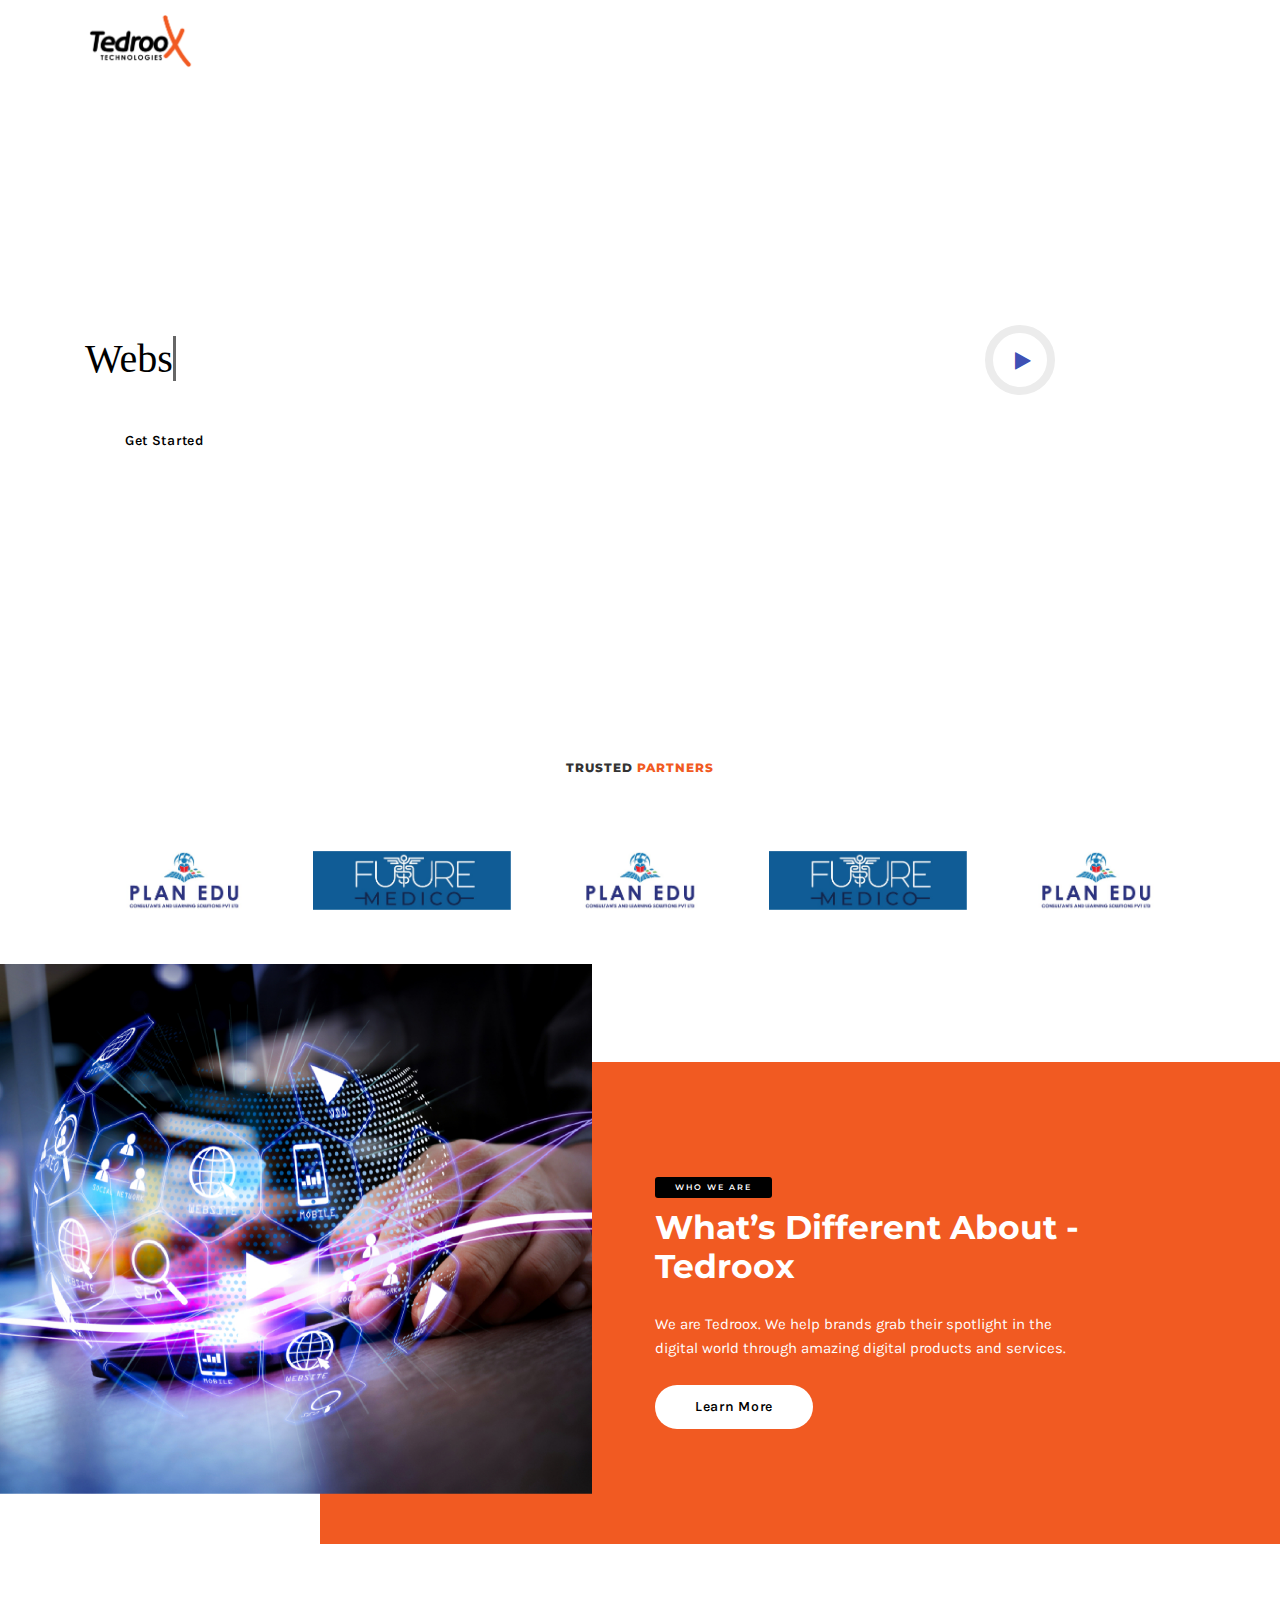
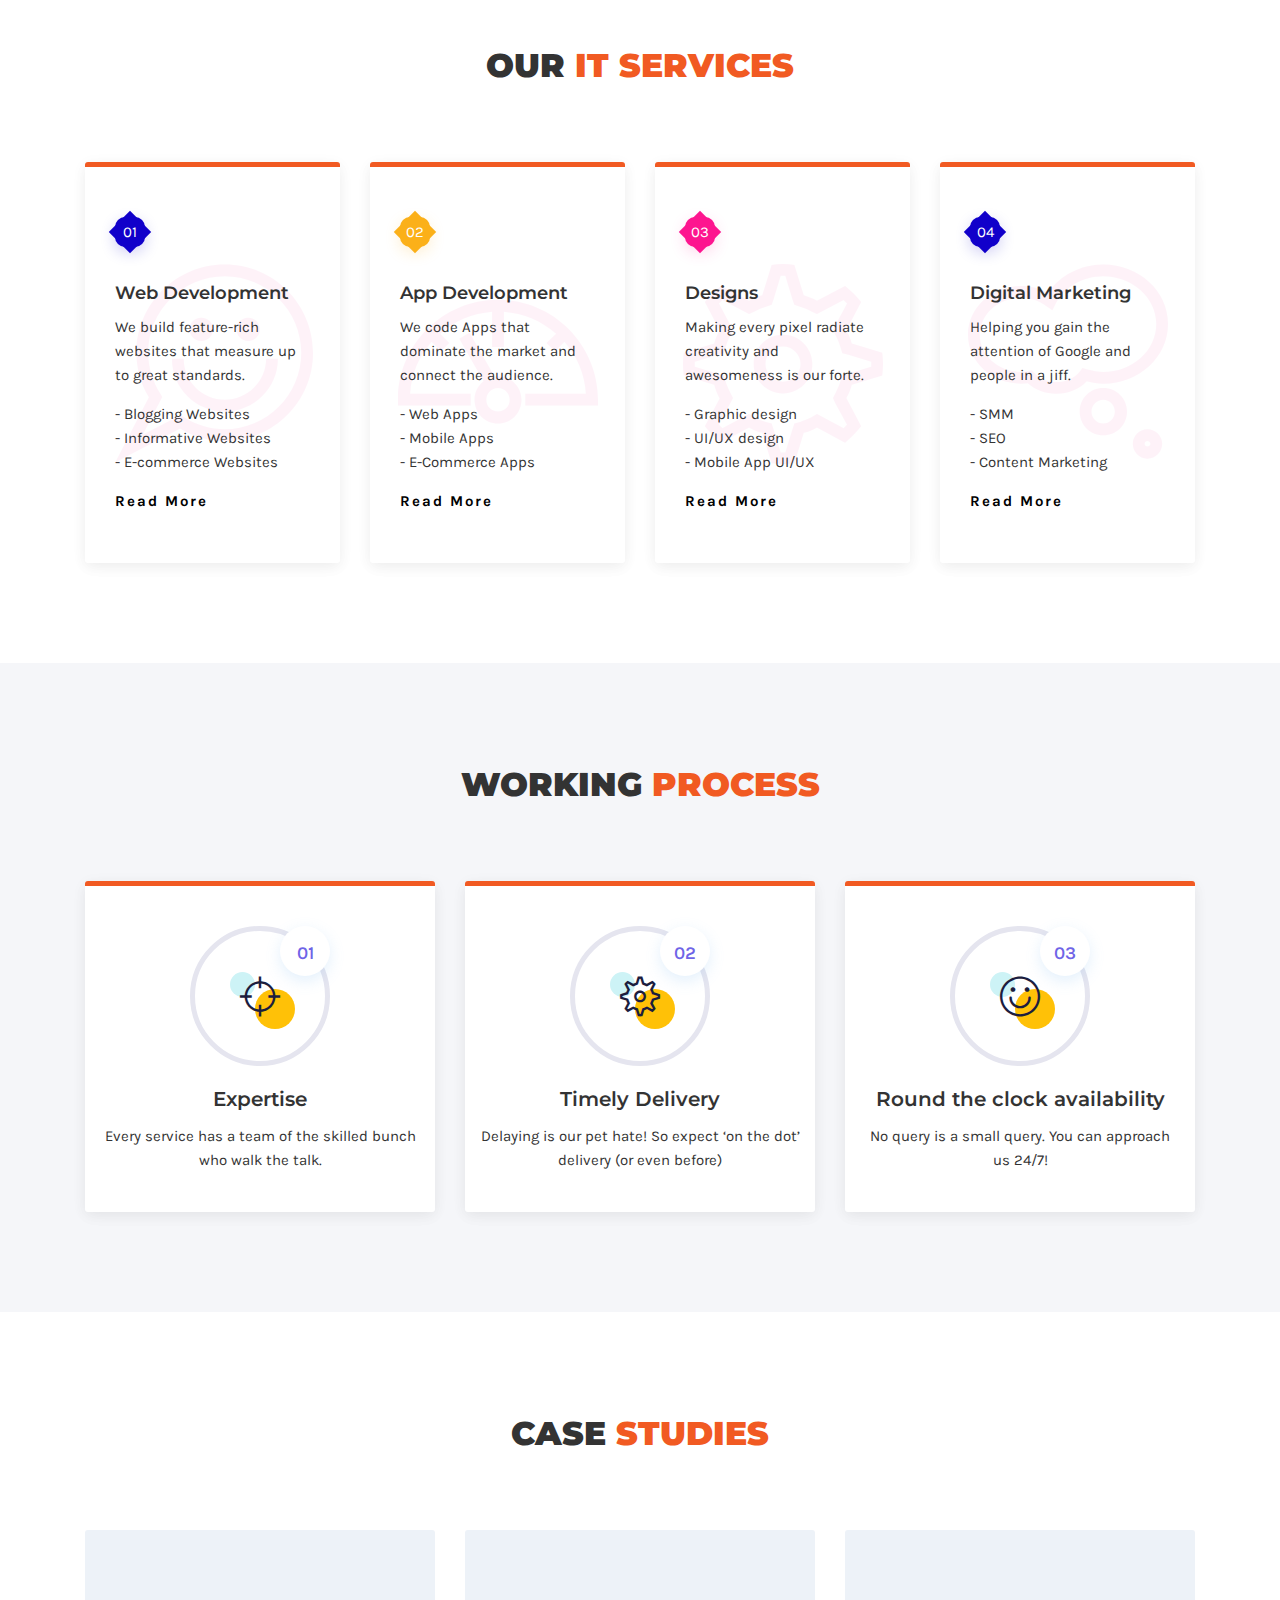
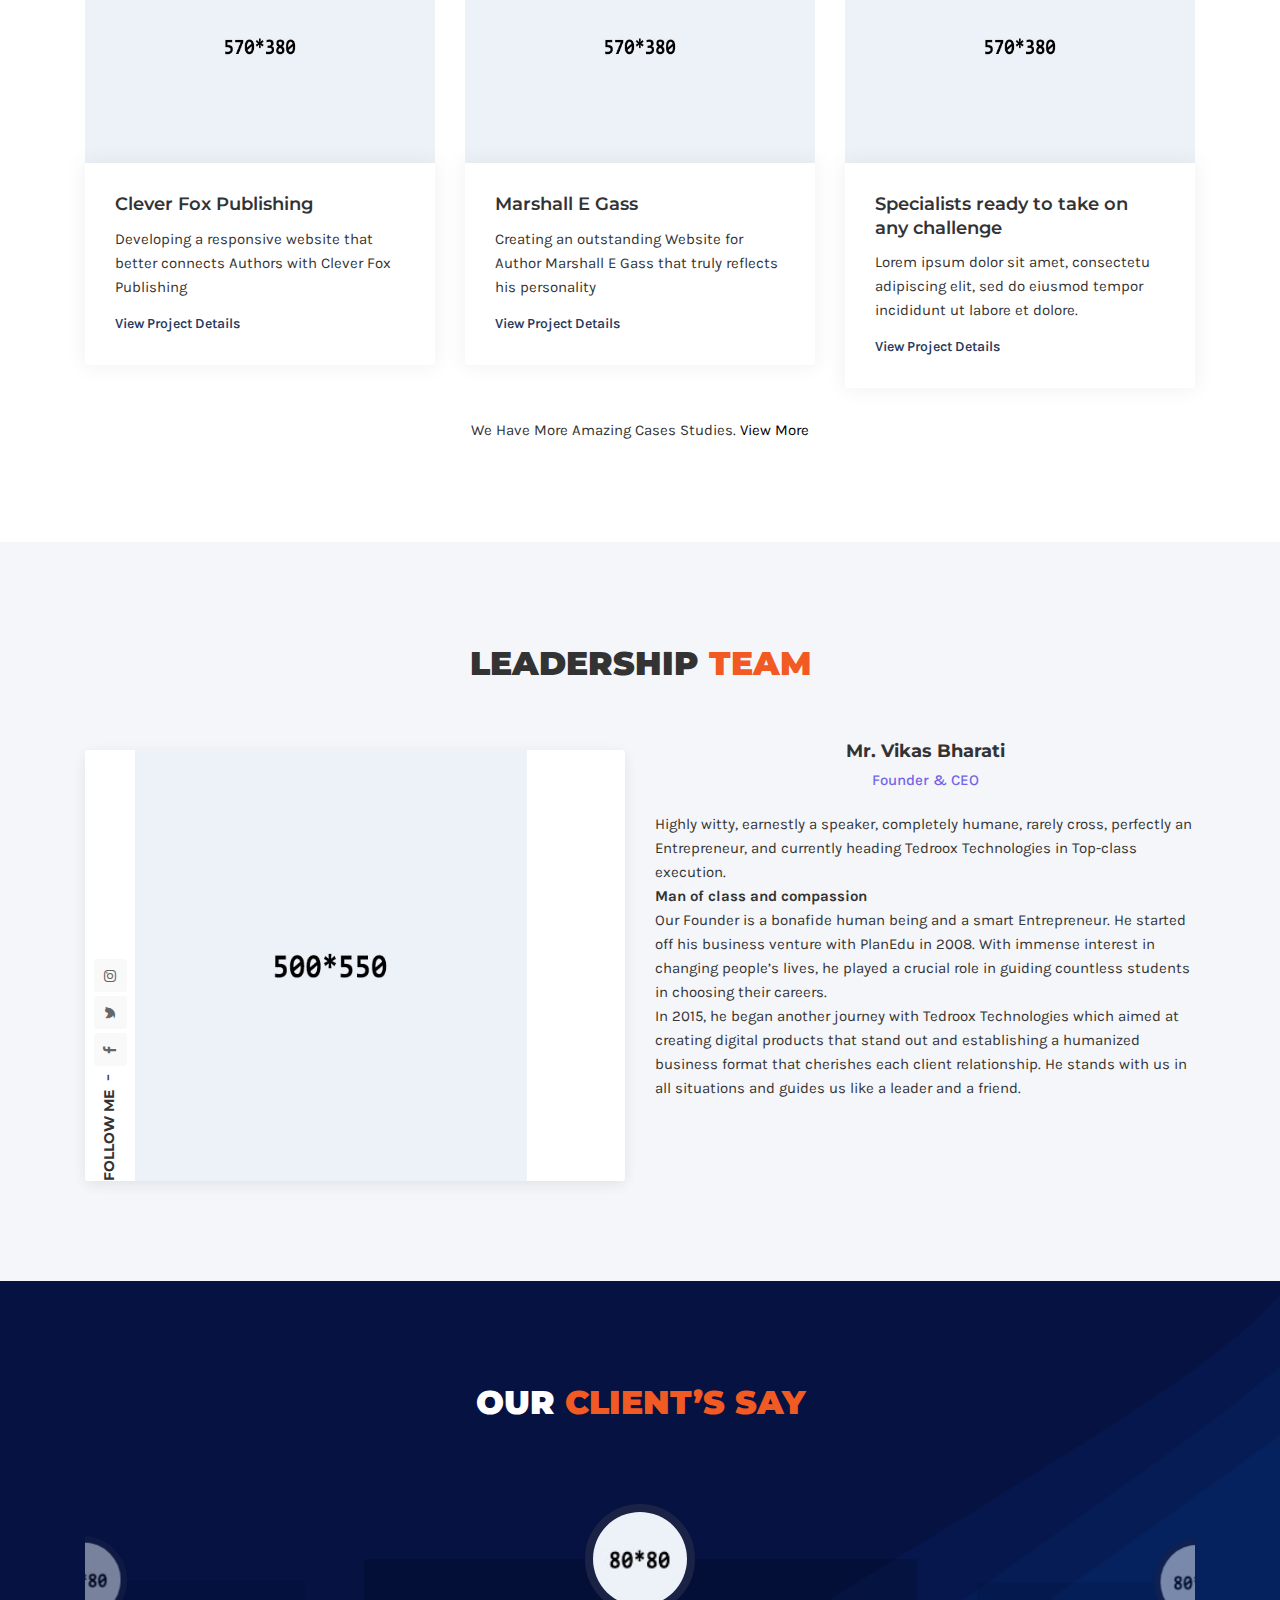
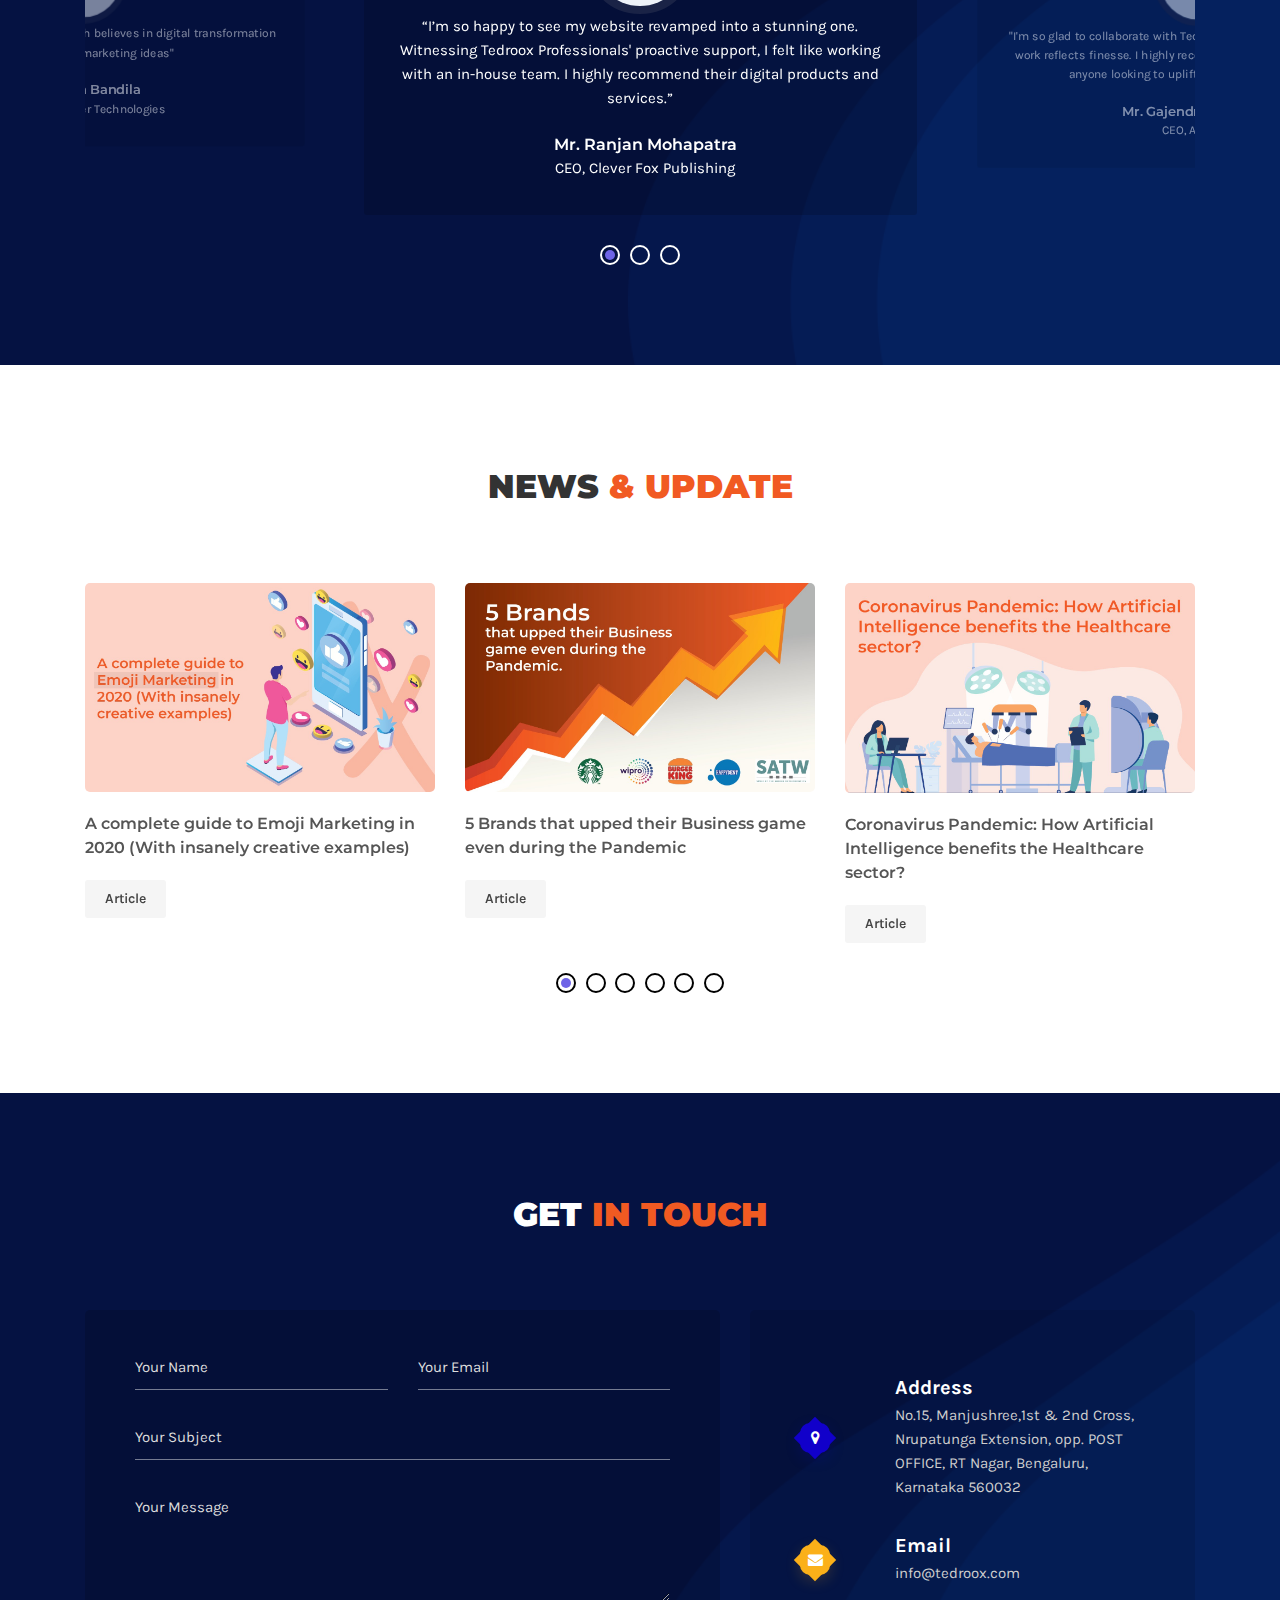
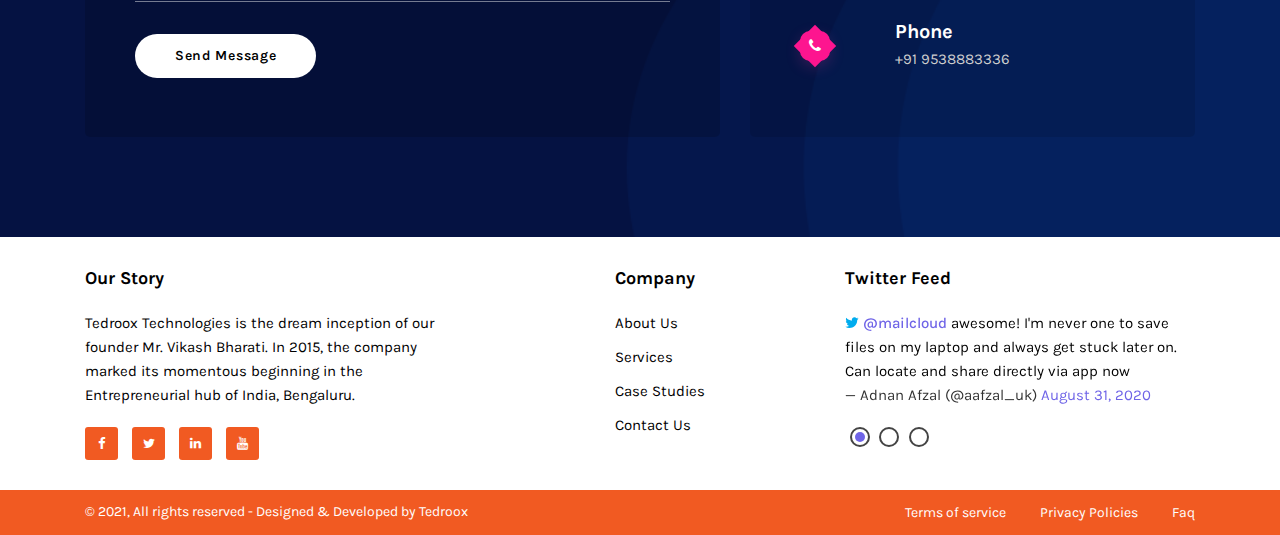
==== index.html @ b77e3550 "intial files added" ====
<!DOCTYPE html>
<html lang="zxx">

<head>
	<meta charset="utf-8" />
	<title>Tedroox Technologies - Infinite Innovation</title>
	<meta content="width=device-width, initial-scale=1.0" name="viewport" />
	<meta name="keywords" content="IT Solutions, Html5, Agency, Agency Services, Digital Marketing, IT Consultancy, Software Development" />
	<meta name="description" content="Truth - IT Solutions & Agency HTML Template, Truth is a powerful Easy to Use, Highly Customzable IT Solutions and Agency Services Company HTML Template built with latest Bootstrap." />
	<!-- Google Fonts -->
	<link href="https://fonts.googleapis.com/css2?family=Montserrat:wght@400;500;600;700;800;900&display=swap" rel="stylesheet" />
	<link href="https://fonts.googleapis.com/css?family=Karla:400,700&display=swap" rel="stylesheet" />
	<!-- Favicon -->
	<link rel="icon" type="image/png" href="assets/img/Tedroox_logo.png" />
	<!-- Site All Style Sheet Css -->
	<link href="assets/css/bootstrap.min.css" rel="stylesheet" />
	<link href="assets/css/font-awesome.min.css" rel="stylesheet" />
	<link href="assets/css/themify-icons.css" rel="stylesheet" />
	<link href="assets/css/magnific-popup.css" rel="stylesheet" />
	<link href="assets/css/animate.css" rel="stylesheet" />
	<link href="assets/css/owl.carousel.min.css" rel="stylesheet" />
	<link href="assets/css/owl.theme.default.min.css" rel="stylesheet" />
	<!-- Site Main Style Sheet Css -->
	<link href="assets/css/style.css" rel="stylesheet" />
	<link href="assets/css/responsive.css" rel="stylesheet" />
</head>

<body>

	<!-- Start Preloader Area -->
	<div class="preloader">
		<div class="preloader-inner"> <span></span>
			<span></span>
		</div>
	</div>
	<!-- End Preloader Area -->
	
	<!-- Navbar Start -->
	<nav class="navbar navbar-b navbar-trans navbar-expand-md fixed-top" id="mainNav">
		<div class="container">
			<img class="navbar-brand js-scroll" href="index.html" src="assets/img/Tedroox_logo.png" width="10%">
			<button class="navbar-toggler collapsed" type="button" data-toggle="collapse" data-target="#navbarDefault" aria-controls="navbarDefault" aria-expanded="false" aria-label="Toggle navigation"> <span></span> <span1></span> <span></span> </button>
			<div class="navbar-collapse collapse justify-content-end" id="navbarDefault">
				<ul class="navbar-nav">
					<li class="nav-item"><a class="nav-link js-scroll active" href="#home">Home</a></li>
					<li class="nav-item"><a class="nav-link js-scroll" href="#about">About</a></li>
					<li class="nav-item"><a class="nav-link js-scroll" href="#services">Services</a></li>
					<li class="nav-item"><a class="nav-link js-scroll" href="#blog">Blog</a></li>
					<li class="nav-item"><a class="nav-link js-scroll" href="#contact">Contact</a></li>
				</ul>
			</div>
		</div>
	</nav>
	<!-- Navbar End -->
	
	<!-- Home Section Start -->
	<header id="home" class="home-area hero-equal-height section-padding overflow-hidden d-flex align-items-center">
		<div class="container">
			<div class="row align-items-center">
				<div class="col-lg-8 col-md-12">
					<div class="text-left home-content z-index position-relative">
						<h1>We grant your digital wishes</h1>
						<p>
  							<span style="font-size: 40px; font-family: pt sans; color: #000;" 
     						class="txt-rotate"
     						data-period="2000"
     						data-rotate='[ "Website", "Mobile App", "Design", "Digital Marketing"]'></span>
						</p>
						<a href="#" class="button" data-text="More About us"><span>Get Started</span></a>
					</div>
				</div>
				<div class="col-lg-4 col-md-12">
					<div class="text-center home-video-box home-content z-index position-relative">
						<div class="waves-box">
							<a href="https://www.youtube.com/watch?v=SSqgaFE9igo" class="iq-video popup-video mfp-iframe"> <i class="fa fa-play"></i></a>
							<div class="iq-waves">
								<div class="waves wave-1"></div>
								<div class="waves wave-2"></div>
								<div class="waves wave-3"></div>
							</div>
						</div>
					</div>
				</div>
			</div>
		</div>
	</header>
	<!-- Home Section End -->
	
	<!-- Partner Logo Section Start -->
	<section class="partner-area section-padding">
		<div class="container">
			<div class="section-title">
				<h2>TRUSTED <span class="color-text">PARTNERS</span></h2>
			</div>
			<div id="partner-slide" class="customers-partner-list owl-carousel owl-theme owl-loaded owl-drag">
				<div class="partner-item">
					<img src="assets/img/partner/planedu.jpeg" alt="image" />
				</div>
				<div class="partner-item">
					<img src="assets/img/partner/future.jpeg" alt="image" />
				</div>
			</div>
		</div>
	</section>
	<!-- Partner Logo Section End -->
	
	
	
	<!-- About Section Start -->
    <section id="about" class="about-area position-relative section-padding">
        <div class="right-bg"></div>
        <div class="container">
            <div class="row">
                <div class="col-lg-6 col-md-12">
                    <div class="about-img">
                        <img class="image-1" src="assets/img/about.png" alt="">
                    </div>
                </div>
                <div class="col-lg-6 col-md-12">
                    <div class="about-info">
                        <h6 class="small-title">Who We Are</h6>
                        <h2>What’s Different About - Tedroox</h2>
                        <p>We are Tedroox. We help brands grab their spotlight in the digital world through amazing digital products and services.</p>
                        <a href="about.html" class="button" data-text="More About us"><span>Learn More</span></a>
                    </div>
                </div>
            </div>
        </div>
    </section>
    <!-- About Section End -->
	
	
	<!-- Services Section Start -->
	<section id="services" class="services-area section-padding">
		<div class="container">
			<div class="row">
				<div class="col-md-12 section-title">
					<h2>OUR <span class="color-text">IT SERVICES</span></h2>
				</div>
			</div>
			<div class="row">
				<div class="col-lg-3 col-md-4">
					<div class="single-services-box">
						<div class="services-icon icon-bg-1">01</div>
						<div class="services-info">
							<h3>Web Development</h3>
							<p>We build feature-rich websites that measure up to great standards.</p>
							<ul>
                                <li>- Blogging Websites</li>
                                <li>- Informative Websites</li>
                                <li>- E-commerce Websites</li>
                            </ul>
							<a href="#" class="services-link-btn">Read More</a>
						</div>
						<div class="back-icon"><i class="ti-comments-smiley"></i></div>
					</div>
				</div>
				<div class="col-lg-3 col-md-4">
					<div class="single-services-box">
						<div class="services-icon icon-bg-2">02</div>
						<div class="services-info">
							<h3>App Development</h3>
							<p>We code Apps that dominate the market and connect the audience.</p>
							<ul>
                                <li>- Web Apps</li>
                                <li>- Mobile Apps</li>
                                <li>- E-Commerce Apps</li>
                            </ul>
							<a href="#" class="services-link-btn">Read More</a>
						</div>
						<div class="back-icon"><i class="ti-dashboard"></i></div>
					</div>
				</div>
				<div class="col-lg-3 col-md-4">
					<div class="single-services-box">
						<div class="services-icon icon-bg-3">03</div>
						<div class="services-info">
							<h3>Designs</h3>
							<p>Making every pixel radiate creativity and awesomeness is our forte.</p>
							<ul>
                                <li>- Graphic design</li>
                                <li>- UI/UX design</li>
                                <li>- Mobile App UI/UX</li>
                            </ul>
							<a href="#" class="services-link-btn">Read More</a>
						</div>
						<div class="back-icon"><i class="ti-settings"></i></div>
					</div>
				</div>
				<div class="col-lg-3 col-md-4">
					<div class="single-services-box">
						<div class="services-icon icon-bg-1">04</div>
						<div class="services-info">
							<h3>Digital Marketing</h3>
							<p>Helping you gain the attention of Google and people in a jiff.</p>
							<ul>
                                <li>- SMM</li>
                                <li>- SEO</li>
                                <li>- Content Marketing</li>
                            </ul>
							<a href="#" class="services-link-btn">Read More</a>
						</div>
						<div class="back-icon"><i class="ti-thought"></i></div>
					</div>
				</div>
			</div>
		</div>
	</section>
	<!-- Services Section End -->
	
	
	<!-- Works Process Section Start -->
	<section class="works-process-area section-padding">
		<div class="container">
			<div class="row">
				<div class="col-md-12 section-title">
					<h2>WORKING <span class="color-text">PROCESS</span></h2>
				</div>
				<div class="col-lg-4 col-md-6 col-sm-12 process-item">
					<div class="single-process-box">
						<div class="box-loader"> <span></span> <span></span> <span></span> </div>
						<div class="step-num-box">
							<div class="step-icon"><span><i class="ti-target"></i></span></div>
							<div class="step-num">01</div>
						</div>
						<div class="step-dec">
							<h3>Expertise</h3>
							<p>Every service has a team of the skilled bunch who walk the talk.</p>
						</div>
					</div>
				</div>
				<div class="col-lg-4 col-md-6 col-sm-12 process-item">
					<div class="single-process-box">
						<div class="box-loader"> <span></span> <span></span> <span></span> </div>
						<div class="step-num-box">
							<div class="step-icon"><span><i class="ti-settings"></i></span></div>
							<div class="step-num">02</div>
						</div>
						<div class="step-dec">
							<h3>Timely Delivery</h3>
							<p>Delaying is our pet hate! So expect ‘on the dot’ delivery (or even before)</p>
						</div>
					</div>
				</div>
				<div class="col-lg-4 col-md-6 col-sm-12 process-item">
					<div class="single-process-box">
						<div class="step-num-box">
							<div class="step-icon"><span><i class="ti-face-smile"></i></span></div>
							<div class="step-num">03</div>
						</div>
						<div class="step-dec">
							<h3>Round the clock availability</h3>
							<p>No query is a small query. You can approach us 24/7!</p>
						</div>
					</div>
				</div>
			</div>
		</div>
	</section>
	<!-- Works Process Section End -->
	
	
	<!--  Case Studies Section Start -->
	<section id="project" class="case-studies-area section-padding">
		<div class="container">
			<div class="section-title">
				<h2>CASE <span class="color-text">STUDIES</span></h2>
			</div>
			<div class="row case-list">
				<div class="col-lg-4 col-md-6 col-sm-12">
					<div class="single-case">
						<div class="case-img">
							<a href="#"> <img src="assets/img/case/case-1.jpg" alt="case" /> </a>
						</div>
						<div class="content">
							<a href="#">
								<h3>Clever Fox Publishing</h3> </a>
							<p>Developing a responsive website that better connects Authors with Clever Fox Publishing</p>
							<a href="#" class="line-bnt">View Project Details</a>
						</div>
					</div>
				</div>
				<div class="col-lg-4 col-md-6 col-sm-12">
					<div class="single-case">
						<div class="case-img">
							<a href="#"> <img src="assets/img/case/case-2.jpg" alt="case" /> </a>
						</div>
						<div class="content">
							<a href="#"><h3>Marshall E Gass</h3> </a>
							<p>Creating an outstanding Website for Author Marshall E Gass that truly reflects his personality</p>
							<a href="#" class="line-bnt">View Project Details</a>
						</div>
					</div>
				</div>
				<div class="col-lg-4 col-md-6 col-sm-12">
					<div class="single-case">
						<div class="case-img">
							<a href="#"> <img src="assets/img/case/case-3.jpg" alt="case" /> </a>
						</div>
						<div class="content">
							<a href="#"><h3>Specialists ready to take on any challenge</h3> </a>
							<p>Lorem ipsum dolor sit amet, consectetu adipiscing elit, sed do eiusmod tempor incididunt ut labore et dolore.</p>
							<a href="#" class="line-bnt">View Project Details</a>
						</div>
					</div>
				</div>
			</div>
			<div class="case-btn text-center">
				<p>We Have More Amazing Cases Studies. <a href="#">View More</a></p>
			</div>
		</div>
	</section>
	<!-- Case Studies Section End -->
	
	<!-- Team Section Start -->
	<section class="team-area works-process-area section-padding">
		<div class="container">
			<div class="row">
				<div class="col-md-12 section-title">
					<h2>LEADERSHIP <span class="color-text">TEAM</span></h2>
				</div>
				<div class="col-lg-6 col-md-6">
					<div class="single-team-box">
						<div class="team-image"> <img src="assets/img/team/team-3.jpg" width="80%" alt="team" />
							<div class="team-side-info">
                                <h4>Follow Me</h4>
								<div class="team-social-icon"> <a href="#"><i class="fa fa-facebook-f"></i></a> <a href="#"><i class="fa fa-twitter"></i></a> <a href="#"><i class="fa fa-instagram"></i></a> </div>
                            </div>
						</div>
					</div>
				</div>
				<div class="col-lg-6 col-md-6">
					<div class="team-info">
						<h3>Mr. Vikas Bharati</h3> <span>Founder & CEO</span>
					</div>
					<div>
						<p>Highly witty, earnestly a speaker, completely humane, rarely cross, perfectly an Entrepreneur, and currently heading Tedroox Technologies in Top-class execution. <br><strong>Man of class and compassion</strong> <br>Our Founder is a bonafide human being and a smart Entrepreneur. He started off his business venture with PlanEdu in 2008. With immense interest in changing people’s lives, he played a crucial role in guiding countless students in choosing their careers. <br>In 2015, he began another journey with Tedroox Technologies which aimed at creating digital products that stand out and establishing a humanized business format that cherishes each client relationship. He stands with us in all situations and guides us like a leader and a friend.</p>
					</div>
				</div>
			</div>
		</div>
	</section>
	<!-- Team Section End -->
	
	<!-- Testimonials Section Start -->
	<section id="review" class="testimonial-area section-padding">
		<div class="container">
			<div class="row">
				<div class="col-sm-12">
					<div class="section-title">
						<h2>OUR <span class="color-text">CLIENT’S SAY</span></h2>
					</div>
				</div>
			</div>
			<div class="row">
				<div class="col-lg-12 col-md-12">
					<div id="testimonial-slide" class="owl-carousel owl-theme owl-loaded owl-drag">
						<!-- testimonials item -->
						<div class="single-testimonial">
							<div class="testi-content-inner">
								<div class="avatar"> <img src="assets/img/testimonial-1.jpg" alt="testimonial" /> </div>
								<div class="testimonial-content">
									<p>“I’m so happy to see my website revamped into a stunning one. Witnessing Tedroox Professionals' proactive support, I felt like working with an in-house team. I highly recommend their digital products and services.”</p>
								</div>
								<div class="testimonial-bio">
									<div class="bio-info">
										<h3 class="name">Mr. Ranjan Mohapatra</h3> <span>CEO, Clever Fox Publishing</span>
									</div>
								</div>
							</div>
						</div>
						<!-- testimonials item -->
						<div class="single-testimonial">
							<div class="testi-content-inner">
								<div class="avatar"> <img src="assets/img/testimonial-2.jpg" alt="testimonial" /> </div>
								<div class="testimonial-content">
									<p>"I'm so glad to collaborate with Tedroox for an infographic video. Their work reflects finesse. I highly recommend Tedroox Technologies for anyone looking to uplift their standard of work."</p>
								</div>
								<div class="testimonial-bio">
									<div class="bio-info">
										<h3 class="name">Mr. Gajendra Choudhary</h3> <span>CEO, Amrit Life</span>
									</div>
								</div>
							</div>
						</div>
						<!-- testimonials item -->
						<div class="single-testimonial">
							<div class="testi-content-inner">
								<div class="avatar"> <img src="assets/img/testimonial-3.jpg" alt="testimonial" /> </div>
								<div class="testimonial-content">
									<p>"Tedroox is a unique company which believes in digital transformation with innovative marketing ideas" </p>
								</div>
								<div class="testimonial-bio">
									<div class="bio-info">
										<h3 class="name">Santosh Bandila</h3> <span>CEO, Resquiller Technologies</span>
									</div>
								</div>
							</div>
						</div>
					</div>
				</div>
			</div>
		</div>
	</section>
	<!-- Testimonials Section End -->
	
	<!-- Blog Section Start -->
	<section id="blog" class="blog-area section-padding">
		<div class="container">
			<div class="row">
				<div class="col-md-12">
					<div class="section-title">
						<h2>NEWS <span class="color-text">& UPDATE</span></h2> 
					</div>
				</div>
				<div class="col-lg-12 col-md-12">
					<div id="blog-slide" class="owl-carousel owl-theme owl-loaded owl-drag">
						<div class="single-blog">
							<div class="post-img"> 
								<a href="#"><img src="assets/img/blog/1.jpeg" alt="" /></a>
							</div>
							<div class="blog-content">
								<h5><a href="#">A complete guide to Emoji Marketing in 2020 (With insanely creative examples)</a></h5>
								<span class="blog-type">Article</span> 
							</div>
						</div>
						<div class="single-blog">
							<div class="post-img"> 
								<a href="#"><img src="assets/img/blog/2.jpeg" alt="" /></a>
							</div>
							<div class="blog-content">
								<h5><a href="#">5 Brands that upped their Business game even during the Pandemic</a></h5>
								<span class="blog-type">Article</span> 
							</div>
						</div>
						<div class="single-blog">
							<div class="post-img"> 
								<a href="#"><img src="assets/img/blog/3.jpeg" alt="" /></a>
							</div>
							<div class="blog-content">
								<h5><a href="#">Coronavirus Pandemic: How Artificial Intelligence benefits the Healthcare sector?</a></h5>
								<span class="blog-type">Article</span> 
							</div>
						</div>
						<div class="single-blog">
							<div class="post-img"> 
								<a href="#"><img src="assets/img/blog/4.jpeg" alt="" /></a>
							</div>
							<div class="blog-content">
								<h5><a href="#">6 Success Strategies of Steve Jobs that suits every Business</a></h5>
								<span class="blog-type">Article</span> 
							</div>
						</div>
						<div class="single-blog">
							<div class="post-img"> 
								<a href="#"><img src="assets/img/blog/5.jpeg" alt="" /></a>
							</div>
							<div class="blog-content">
								<h5><a href="#">Why should your business need a Mobile App?</a></h5>
								<span class="blog-type">Article</span> 
							</div>
						</div>
						<div class="single-blog">
							<div class="post-img"> 
								<a href="#"><img src="assets/img/blog/6.jpeg" alt="" /></a>
							</div>
							<div class="blog-content">
								<h5><a href="#">Future of Digital Ads: AR/VR/XR to dominate the market</a></h5>
								<span class="blog-type">Article</span> 
							</div>
						</div>
					</div>
				</div>
			</div>
		</div>
	</section>
	<!-- Blog Section End -->
	

	
	<!-- Contact Section Start -->
	<section id="contact" class="contact-area section-padding">
		<div class="container">
			<div class="row">
				<div class="col-md-12 section-title">
					<h2>GET <span class="color-text">IN TOUCH</span></h2> </div>
			</div>
			<div class="row d-flex align-items-center">
				<div class="col-lg-7 col-md-12">
					<div class="contact-form-box">
						<form class="contact-form form" id="contact-form" action="mail.php" method="POST">
							<div class="controls">
								<div class="row">
									<div class="col-lg-6 col-md-12">
										<div class="form-group has-error has-danger">
											<input id="form_name" type="text" name="name" placeholder="Your Name" required="required" /> </div>
									</div>
									<div class="col-lg-6 col-md-12">
										<div class="form-group has-error has-danger">
											<input id="form_email" type="email" name="email" placeholder="Your Email" required="required" /> </div>
									</div>
									<div class="col-lg-12 col-md-12">
										<div class="form-group has-error has-danger">
											<input id="form_subject" type="text" name="subject" placeholder="Your Subject" required="required" /> </div>
									</div>
									<div class="col-md-12">
										<div class="form-group">
											<textarea id="form_message" name="message" placeholder="Your Message" rows="4" required="required"></textarea>
										</div>
									</div>
									<div class="col-md-12">
										<button type="submit" class="button">Send Message</button>
									</div>
								</div>
							</div>
						</form>
						<br />
						<p class="form-message"></p>
					</div>
				</div>
				<div class="col-lg-5 col-md-12">
					<div class="contact-info">
						<ul>
							<li class="hob">
								<div class="icon icon-bg-1"> <i class="fa fa-map-marker"></i> </div> <span>Address</span>No.15, Manjushree,1st & 2nd Cross, Nrupatunga Extension, opp. POST OFFICE, RT Nagar, Bengaluru, Karnataka 560032</li>
							<li>
								<div class="icon icon-bg-2"> <i class="fa fa-envelope"></i> </div> <span>Email</span> <a href="#">info@tedroox.com</a></li>
							<li>
								<div class="icon icon-bg-3"> <i class="fa fa-phone"></i> </div> <span>Phone</span> <a href="#">+91 9538883336</a></li>
						</ul>
					</div>
				</div>
			</div>
		</div>
	</section>
	<!-- Contact Section End -->
	
	<!-- Footer Section Start -->
	<footer class="footer">
		<div class="footer-top-area">
			<div class="container">
				<div class="row">
					<div class="col-lg-4 col-md-6 footer-content">
						<div class="footer-colm-1">
							<h3 class="footer-logo">Our Story</h3>
							<p>Tedroox Technologies is the dream inception of our founder Mr. Vikash Bharati. In 2015, the company marked its momentous beginning in the Entrepreneurial hub of India, Bengaluru. </p>
							<ul class="footer-social-icon">
								<li> <a href="#"><i class="fa fa-facebook facebook"></i></a> </li>
								<li> <a href="#"><i class="fa fa-twitter twitter"></i></a> </li>
								<li> <a href="#"><i class="fa fa-linkedin linkedin"></i></a> </li>
								<li> <a href="#"><i class="fa fa-youtube youtube"></i></a> </li>
							</ul>
						</div>
					</div>
					<div class="col-lg-4 col-md-6 footer-content">
						<div class="footer-colm-2 middle-nav-content">
							<h5 class="footer-colm-title">Company </h5>
							<ul class="footer-nav">
								<li> <a href="#">About Us</a> </li>
								<li> <a href="#">Services</a> </li>
								<li> <a href="#">Case Studies</a> </li>
								<li> <a href="#">Contact Us</a> </li>
							</ul>
						</div>
					</div>
					<div class="col-lg-4 col-md-6 footer-content">
						<div class="footer-colm-4 footer-twitter">
							<h5 class="footer-colm-title">Twitter Feed</h5>
							
                            <div id="tweet-feed-slide" class="owl-carousel owl-theme owl-loaded owl-drag">
								<div class="tweet-card">
									<blockquote class="twitter-tweet">
										<p><i class="fa fa-twitter twitter"></i> <a href="https://twitter.com/mailcloud" target="_blank">@mailcloud</a> awesome! I&#39;m never one to save files on my laptop and always get stuck later on. Can locate and share directly via app now</p>&mdash; Adnan Afzal (@aafzal_uk) <a href="https://twitter.com/aafzal_uk/status/638349731291373569" target="_blank">August 31, 2020</a></blockquote>
								</div>
								<div class="tweet-card">
									<blockquote class="twitter-tweet">
										<p><i class="fa fa-twitter twitter"></i> <a href="https://twitter.com/mailcloud" target="_blank">@mailcloud</a> awesome! I&#39;m never one to save files on my laptop and always get stuck later on. Can locate and share directly via app now</p>&mdash; Adnan Afzal (@aafzal_uk) <a href="https://twitter.com/aafzal_uk/status/638349731291373569" target="_blank">August 31, 2020</a></blockquote>
								</div>
								<div class="tweet-card">
									<blockquote class="twitter-tweet">
										<p><i class="fa fa-twitter twitter"></i> <a href="https://twitter.com/mailcloud" target="_blank">@mailcloud</a> awesome! I&#39;m never one to save files on my laptop and always get stuck later on. Can locate and share directly via app now</p>&mdash; Adnan Afzal (@aafzal_uk) <a href="https://twitter.com/aafzal_uk/status/638349731291373569" target="_blank">August 31, 2020</a></blockquote>
								</div>
                            </div>
						</div>
					</div>
				</div>
			</div>
		</div>
		<div class="footer-bottom-area">
			<div class="container">
				<div class="row">
					<div class="col-md-6">
						<div class="footer-bottom-nav-copyright-text">
							<p>© 2021, All rights reserved - Designed & Developed by Tedroox</p>
						</div>
					</div>
					<div class="col-md-6">
						<div class="footer-bottom-nav">
							<ul>
								<li> <a href="#">Terms of service</a> </li>
								<li> <a href="#">Privacy Policies</a> </li>
								<li> <a href="#">Faq</a> </li>
							</ul>
						</div>
					</div>
				</div>
			</div>
		</div>
	</footer>
	<!-- Footer Section End -->
	
	<!-- Back to Top -->
	<div class="back-to-top"><i class="fa fa-caret-up"></i><i class="fa fa-caret-up"></i></div>
	
	<!-- Site All Jquery Js -->
	<script src="assets/js/jquery-3.5.1.min.js"></script>
	<script src="assets/js/bootstrap.min.js"></script>
	<script src="assets/js/plugins.js"></script>
	<!--Site Main js-->
	<script src="assets/js/main.js"></script>
	
</body>

</html>
---- assets/css/themify-icons.css ----
@font-face {
	font-family: 'themify';
	src:url('../fonts/themify.eot?-fvbane');
	src:url('../fonts/themify.eot?#iefix-fvbane') format('embedded-opentype'),
		url('../fonts/themify.woff?-fvbane') format('woff'),
		url('../fonts/themify.ttf?-fvbane') format('truetype'),
		url('../fonts/themify.svg?-fvbane#themify') format('svg');
	font-weight: normal;
	font-style: normal;
}

[class^="ti-"], [class*=" ti-"] {
	font-family: 'themify';
	speak: none;
	font-style: normal;
	font-weight: normal;
	font-variant: normal;
	text-transform: none;
	line-height: 1;

	/* Better Font Rendering =========== */
	-webkit-font-smoothing: antialiased;
	-moz-osx-font-smoothing: grayscale;
}

.ti-wand:before {
	content: "\e600";
}
.ti-volume:before {
	content: "\e601";
}
.ti-user:before {
	content: "\e602";
}
.ti-unlock:before {
	content: "\e603";
}
.ti-unlink:before {
	content: "\e604";
}
.ti-trash:before {
	content: "\e605";
}
.ti-thought:before {
	content: "\e606";
}
.ti-target:before {
	content: "\e607";
}
.ti-tag:before {
	content: "\e608";
}
.ti-tablet:before {
	content: "\e609";
}
.ti-star:before {
	content: "\e60a";
}
.ti-spray:before {
	content: "\e60b";
}
.ti-signal:before {
	content: "\e60c";
}
.ti-shopping-cart:before {
	content: "\e60d";
}
.ti-shopping-cart-full:before {
	content: "\e60e";
}
.ti-settings:before {
	content: "\e60f";
}
.ti-search:before {
	content: "\e610";
}
.ti-zoom-in:before {
	content: "\e611";
}
.ti-zoom-out:before {
	content: "\e612";
}
.ti-cut:before {
	content: "\e613";
}
.ti-ruler:before {
	content: "\e614";
}
.ti-ruler-pencil:before {
	content: "\e615";
}
.ti-ruler-alt:before {
	content: "\e616";
}
.ti-bookmark:before {
	content: "\e617";
}
.ti-bookmark-alt:before {
	content: "\e618";
}
.ti-reload:before {
	content: "\e619";
}
.ti-plus:before {
	content: "\e61a";
}
.ti-pin:before {
	content: "\e61b";
}
.ti-pencil:before {
	content: "\e61c";
}
.ti-pencil-alt:before {
	content: "\e61d";
}
.ti-paint-roller:before {
	content: "\e61e";
}
.ti-paint-bucket:before {
	content: "\e61f";
}
.ti-na:before {
	content: "\e620";
}
.ti-mobile:before {
	content: "\e621";
}
.ti-minus:before {
	content: "\e622";
}
.ti-medall:before {
	content: "\e623";
}
.ti-medall-alt:before {
	content: "\e624";
}
.ti-marker:before {
	content: "\e625";
}
.ti-marker-alt:before {
	content: "\e626";
}
.ti-arrow-up:before {
	content: "\e627";
}
.ti-arrow-right:before {
	content: "\e628";
}
.ti-arrow-left:before {
	content: "\e629";
}
.ti-arrow-down:before {
	content: "\e62a";
}
.ti-lock:before {
	content: "\e62b";
}
.ti-location-arrow:before {
	content: "\e62c";
}
.ti-link:before {
	content: "\e62d";
}
.ti-layout:before {
	content: "\e62e";
}
.ti-layers:before {
	content: "\e62f";
}
.ti-layers-alt:before {
	content: "\e630";
}
.ti-key:before {
	content: "\e631";
}
.ti-import:before {
	content: "\e632";
}
.ti-image:before {
	content: "\e633";
}
.ti-heart:before {
	content: "\e634";
}
.ti-heart-broken:before {
	content: "\e635";
}
.ti-hand-stop:before {
	content: "\e636";
}
.ti-hand-open:before {
	content: "\e637";
}
.ti-hand-drag:before {
	content: "\e638";
}
.ti-folder:before {
	content: "\e639";
}
.ti-flag:before {
	content: "\e63a";
}
.ti-flag-alt:before {
	content: "\e63b";
}
.ti-flag-alt-2:before {
	content: "\e63c";
}
.ti-eye:before {
	content: "\e63d";
}
.ti-export:before {
	content: "\e63e";
}
.ti-exchange-vertical:before {
	content: "\e63f";
}
.ti-desktop:before {
	content: "\e640";
}
.ti-cup:before {
	content: "\e641";
}
.ti-crown:before {
	content: "\e642";
}
.ti-comments:before {
	content: "\e643";
}
.ti-comment:before {
	content: "\e644";
}
.ti-comment-alt:before {
	content: "\e645";
}
.ti-close:before {
	content: "\e646";
}
.ti-clip:before {
	content: "\e647";
}
.ti-angle-up:before {
	content: "\e648";
}
.ti-angle-right:before {
	content: "\e649";
}
.ti-angle-left:before {
	content: "\e64a";
}
.ti-angle-down:before {
	content: "\e64b";
}
.ti-check:before {
	content: "\e64c";
}
.ti-check-box:before {
	content: "\e64d";
}
.ti-camera:before {
	content: "\e64e";
}
.ti-announcement:before {
	content: "\e64f";
}
.ti-brush:before {
	content: "\e650";
}
.ti-briefcase:before {
	content: "\e651";
}
.ti-bolt:before {
	content: "\e652";
}
.ti-bolt-alt:before {
	content: "\e653";
}
.ti-blackboard:before {
	content: "\e654";
}
.ti-bag:before {
	content: "\e655";
}
.ti-move:before {
	content: "\e656";
}
.ti-arrows-vertical:before {
	content: "\e657";
}
.ti-arrows-horizontal:before {
	content: "\e658";
}
.ti-fullscreen:before {
	content: "\e659";
}
.ti-arrow-top-right:before {
	content: "\e65a";
}
.ti-arrow-top-left:before {
	content: "\e65b";
}
.ti-arrow-circle-up:before {
	content: "\e65c";
}
.ti-arrow-circle-right:before {
	content: "\e65d";
}
.ti-arrow-circle-left:before {
	content: "\e65e";
}
.ti-arrow-circle-down:before {
	content: "\e65f";
}
.ti-angle-double-up:before {
	content: "\e660";
}
.ti-angle-double-right:before {
	content: "\e661";
}
.ti-angle-double-left:before {
	content: "\e662";
}
.ti-angle-double-down:before {
	content: "\e663";
}
.ti-zip:before {
	content: "\e664";
}
.ti-world:before {
	content: "\e665";
}
.ti-wheelchair:before {
	content: "\e666";
}
.ti-view-list:before {
	content: "\e667";
}
.ti-view-list-alt:before {
	content: "\e668";
}
.ti-view-grid:before {
	content: "\e669";
}
.ti-uppercase:before {
	content: "\e66a";
}
.ti-upload:before {
	content: "\e66b";
}
.ti-underline:before {
	content: "\e66c";
}
.ti-truck:before {
	content: "\e66d";
}
.ti-timer:before {
	content: "\e66e";
}
.ti-ticket:before {
	content: "\e66f";
}
.ti-thumb-up:before {
	content: "\e670";
}
.ti-thumb-down:before {
	content: "\e671";
}
.ti-text:before {
	content: "\e672";
}
.ti-stats-up:before {
	content: "\e673";
}
.ti-stats-down:before {
	content: "\e674";
}
.ti-split-v:before {
	content: "\e675";
}
.ti-split-h:before {
	content: "\e676";
}
.ti-smallcap:before {
	content: "\e677";
}
.ti-shine:before {
	content: "\e678";
}
.ti-shift-right:before {
	content: "\e679";
}
.ti-shift-left:before {
	content: "\e67a";
}
.ti-shield:before {
	content: "\e67b";
}
.ti-notepad:before {
	content: "\e67c";
}
.ti-server:before {
	content: "\e67d";
}
.ti-quote-right:before {
	content: "\e67e";
}
.ti-quote-left:before {
	content: "\e67f";
}
.ti-pulse:before {
	content: "\e680";
}
.ti-printer:before {
	content: "\e681";
}
.ti-power-off:before {
	content: "\e682";
}
.ti-plug:before {
	content: "\e683";
}
.ti-pie-chart:before {
	content: "\e684";
}
.ti-paragraph:before {
	content: "\e685";
}
.ti-panel:before {
	content: "\e686";
}
.ti-package:before {
	content: "\e687";
}
.ti-music:before {
	content: "\e688";
}
.ti-music-alt:before {
	content: "\e689";
}
.ti-mouse:before {
	content: "\e68a";
}
.ti-mouse-alt:before {
	content: "\e68b";
}
.ti-money:before {
	content: "\e68c";
}
.ti-microphone:before {
	content: "\e68d";
}
.ti-menu:before {
	content: "\e68e";
}
.ti-menu-alt:before {
	content: "\e68f";
}
.ti-map:before {
	content: "\e690";
}
.ti-map-alt:before {
	content: "\e691";
}
.ti-loop:before {
	content: "\e692";
}
.ti-location-pin:before {
	content: "\e693";
}
.ti-list:before {
	content: "\e694";
}
.ti-light-bulb:before {
	content: "\e695";
}
.ti-Italic:before {
	content: "\e696";
}
.ti-info:before {
	content: "\e697";
}
.ti-infinite:before {
	content: "\e698";
}
.ti-id-badge:before {
	content: "\e699";
}
.ti-hummer:before {
	content: "\e69a";
}
.ti-home:before {
	content: "\e69b";
}
.ti-help:before {
	content: "\e69c";
}
.ti-headphone:before {
	content: "\e69d";
}
.ti-harddrives:before {
	content: "\e69e";
}
.ti-harddrive:before {
	content: "\e69f";
}
.ti-gift:before {
	content: "\e6a0";
}
.ti-game:before {
	content: "\e6a1";
}
.ti-filter:before {
	content: "\e6a2";
}
.ti-files:before {
	content: "\e6a3";
}
.ti-file:before {
	content: "\e6a4";
}
.ti-eraser:before {
	content: "\e6a5";
}
.ti-envelope:before {
	content: "\e6a6";
}
.ti-download:before {
	content: "\e6a7";
}
.ti-direction:before {
	content: "\e6a8";
}
.ti-direction-alt:before {
	content: "\e6a9";
}
.ti-dashboard:before {
	content: "\e6aa";
}
.ti-control-stop:before {
	content: "\e6ab";
}
.ti-control-shuffle:before {
	content: "\e6ac";
}
.ti-control-play:before {
	content: "\e6ad";
}
.ti-control-pause:before {
	content: "\e6ae";
}
.ti-control-forward:before {
	content: "\e6af";
}
.ti-control-backward:before {
	content: "\e6b0";
}
.ti-cloud:before {
	content: "\e6b1";
}
.ti-cloud-up:before {
	content: "\e6b2";
}
.ti-cloud-down:before {
	content: "\e6b3";
}
.ti-clipboard:before {
	content: "\e6b4";
}
.ti-car:before {
	content: "\e6b5";
}
.ti-calendar:before {
	content: "\e6b6";
}
.ti-book:before {
	content: "\e6b7";
}
.ti-bell:before {
	content: "\e6b8";
}
.ti-basketball:before {
	content: "\e6b9";
}
.ti-bar-chart:before {
	content: "\e6ba";
}
.ti-bar-chart-alt:before {
	content: "\e6bb";
}
.ti-back-right:before {
	content: "\e6bc";
}
.ti-back-left:before {
	content: "\e6bd";
}
.ti-arrows-corner:before {
	content: "\e6be";
}
.ti-archive:before {
	content: "\e6bf";
}
.ti-anchor:before {
	content: "\e6c0";
}
.ti-align-right:before {
	content: "\e6c1";
}
.ti-align-left:before {
	content: "\e6c2";
}
.ti-align-justify:before {
	content: "\e6c3";
}
.ti-align-center:before {
	content: "\e6c4";
}
.ti-alert:before {
	content: "\e6c5";
}
.ti-alarm-clock:before {
	content: "\e6c6";
}
.ti-agenda:before {
	content: "\e6c7";
}
.ti-write:before {
	content: "\e6c8";
}
.ti-window:before {
	content: "\e6c9";
}
.ti-widgetized:before {
	content: "\e6ca";
}
.ti-widget:before {
	content: "\e6cb";
}
.ti-widget-alt:before {
	content: "\e6cc";
}
.ti-wallet:before {
	content: "\e6cd";
}
.ti-video-clapper:before {
	content: "\e6ce";
}
.ti-video-camera:before {
	content: "\e6cf";
}
.ti-vector:before {
	content: "\e6d0";
}
.ti-themify-logo:before {
	content: "\e6d1";
}
.ti-themify-favicon:before {
	content: "\e6d2";
}
.ti-themify-favicon-alt:before {
	content: "\e6d3";
}
.ti-support:before {
	content: "\e6d4";
}
.ti-stamp:before {
	content: "\e6d5";
}
.ti-split-v-alt:before {
	content: "\e6d6";
}
.ti-slice:before {
	content: "\e6d7";
}
.ti-shortcode:before {
	content: "\e6d8";
}
.ti-shift-right-alt:before {
	content: "\e6d9";
}
.ti-shift-left-alt:before {
	content: "\e6da";
}
.ti-ruler-alt-2:before {
	content: "\e6db";
}
.ti-receipt:before {
	content: "\e6dc";
}
.ti-pin2:before {
	content: "\e6dd";
}
.ti-pin-alt:before {
	content: "\e6de";
}
.ti-pencil-alt2:before {
	content: "\e6df";
}
.ti-palette:before {
	content: "\e6e0";
}
.ti-more:before {
	content: "\e6e1";
}
.ti-more-alt:before {
	content: "\e6e2";
}
.ti-microphone-alt:before {
	content: "\e6e3";
}
.ti-magnet:before {
	content: "\e6e4";
}
.ti-line-double:before {
	content: "\e6e5";
}
.ti-line-dotted:before {
	content: "\e6e6";
}
.ti-line-dashed:before {
	content: "\e6e7";
}
.ti-layout-width-full:before {
	content: "\e6e8";
}
.ti-layout-width-default:before {
	content: "\e6e9";
}
.ti-layout-width-default-alt:before {
	content: "\e6ea";
}
.ti-layout-tab:before {
	content: "\e6eb";
}
.ti-layout-tab-window:before {
	content: "\e6ec";
}
.ti-layout-tab-v:before {
	content: "\e6ed";
}
.ti-layout-tab-min:before {
	content: "\e6ee";
}
.ti-layout-slider:before {
	content: "\e6ef";
}
.ti-layout-slider-alt:before {
	content: "\e6f0";
}
.ti-layout-sidebar-right:before {
	content: "\e6f1";
}
.ti-layout-sidebar-none:before {
	content: "\e6f2";
}
.ti-layout-sidebar-left:before {
	content: "\e6f3";
}
.ti-layout-placeholder:before {
	content: "\e6f4";
}
.ti-layout-menu:before {
	content: "\e6f5";
}
.ti-layout-menu-v:before {
	content: "\e6f6";
}
.ti-layout-menu-separated:before {
	content: "\e6f7";
}
.ti-layout-menu-full:before {
	content: "\e6f8";
}
.ti-layout-media-right-alt:before {
	content: "\e6f9";
}
.ti-layout-media-right:before {
	content: "\e6fa";
}
.ti-layout-media-overlay:before {
	content: "\e6fb";
}
.ti-layout-media-overlay-alt:before {
	content: "\e6fc";
}
.ti-layout-media-overlay-alt-2:before {
	content: "\e6fd";
}
.ti-layout-media-left-alt:before {
	content: "\e6fe";
}
.ti-layout-media-left:before {
	content: "\e6ff";
}
.ti-layout-media-center-alt:before {
	content: "\e700";
}
.ti-layout-media-center:before {
	content: "\e701";
}
.ti-layout-list-thumb:before {
	content: "\e702";
}
.ti-layout-list-thumb-alt:before {
	content: "\e703";
}
.ti-layout-list-post:before {
	content: "\e704";
}
.ti-layout-list-large-image:before {
	content: "\e705";
}
.ti-layout-line-solid:before {
	content: "\e706";
}
.ti-layout-grid4:before {
	content: "\e707";
}
.ti-layout-grid3:before {
	content: "\e708";
}
.ti-layout-grid2:before {
	content: "\e709";
}
.ti-layout-grid2-thumb:before {
	content: "\e70a";
}
.ti-layout-cta-right:before {
	content: "\e70b";
}
.ti-layout-cta-left:before {
	content: "\e70c";
}
.ti-layout-cta-center:before {
	content: "\e70d";
}
.ti-layout-cta-btn-right:before {
	content: "\e70e";
}
.ti-layout-cta-btn-left:before {
	content: "\e70f";
}
.ti-layout-column4:before {
	content: "\e710";
}
.ti-layout-column3:before {
	content: "\e711";
}
.ti-layout-column2:before {
	content: "\e712";
}
.ti-layout-accordion-separated:before {
	content: "\e713";
}
.ti-layout-accordion-merged:before {
	content: "\e714";
}
.ti-layout-accordion-list:before {
	content: "\e715";
}
.ti-ink-pen:before {
	content: "\e716";
}
.ti-info-alt:before {
	content: "\e717";
}
.ti-help-alt:before {
	content: "\e718";
}
.ti-headphone-alt:before {
	content: "\e719";
}
.ti-hand-point-up:before {
	content: "\e71a";
}
.ti-hand-point-right:before {
	content: "\e71b";
}
.ti-hand-point-left:before {
	content: "\e71c";
}
.ti-hand-point-down:before {
	content: "\e71d";
}
.ti-gallery:before {
	content: "\e71e";
}
.ti-face-smile:before {
	content: "\e71f";
}
.ti-face-sad:before {
	content: "\e720";
}
.ti-credit-card:before {
	content: "\e721";
}
.ti-control-skip-forward:before {
	content: "\e722";
}
.ti-control-skip-backward:before {
	content: "\e723";
}
.ti-control-record:before {
	content: "\e724";
}
.ti-control-eject:before {
	content: "\e725";
}
.ti-comments-smiley:before {
	content: "\e726";
}
.ti-brush-alt:before {
	content: "\e727";
}
.ti-youtube:before {
	content: "\e728";
}
.ti-vimeo:before {
	content: "\e729";
}
.ti-twitter:before {
	content: "\e72a";
}
.ti-time:before {
	content: "\e72b";
}
.ti-tumblr:before {
	content: "\e72c";
}
.ti-skype:before {
	content: "\e72d";
}
.ti-share:before {
	content: "\e72e";
}
.ti-share-alt:before {
	content: "\e72f";
}
.ti-rocket:before {
	content: "\e730";
}
.ti-pinterest:before {
	content: "\e731";
}
.ti-new-window:before {
	content: "\e732";
}
.ti-microsoft:before {
	content: "\e733";
}
.ti-list-ol:before {
	content: "\e734";
}
.ti-linkedin:before {
	content: "\e735";
}
.ti-layout-sidebar-2:before {
	content: "\e736";
}
.ti-layout-grid4-alt:before {
	content: "\e737";
}
.ti-layout-grid3-alt:before {
	content: "\e738";
}
.ti-layout-grid2-alt:before {
	content: "\e739";
}
.ti-layout-column4-alt:before {
	content: "\e73a";
}
.ti-layout-column3-alt:before {
	content: "\e73b";
}
.ti-layout-column2-alt:before {
	content: "\e73c";
}
.ti-instagram:before {
	content: "\e73d";
}
.ti-google:before {
	content: "\e73e";
}
.ti-github:before {
	content: "\e73f";
}
.ti-flickr:before {
	content: "\e740";
}
.ti-facebook:before {
	content: "\e741";
}
.ti-dropbox:before {
	content: "\e742";
}
.ti-dribbble:before {
	content: "\e743";
}
.ti-apple:before {
	content: "\e744";
}
.ti-android:before {
	content: "\e745";
}
.ti-save:before {
	content: "\e746";
}
.ti-save-alt:before {
	content: "\e747";
}
.ti-yahoo:before {
	content: "\e748";
}
.ti-wordpress:before {
	content: "\e749";
}
.ti-vimeo-alt:before {
	content: "\e74a";
}
.ti-twitter-alt:before {
	content: "\e74b";
}
.ti-tumblr-alt:before {
	content: "\e74c";
}
.ti-trello:before {
	content: "\e74d";
}
.ti-stack-overflow:before {
	content: "\e74e";
}
.ti-soundcloud:before {
	content: "\e74f";
}
.ti-sharethis:before {
	content: "\e750";
}
.ti-sharethis-alt:before {
	content: "\e751";
}
.ti-reddit:before {
	content: "\e752";
}
.ti-pinterest-alt:before {
	content: "\e753";
}
.ti-microsoft-alt:before {
	content: "\e754";
}
.ti-linux:before {
	content: "\e755";
}
.ti-jsfiddle:before {
	content: "\e756";
}
.ti-joomla:before {
	content: "\e757";
}
.ti-html5:before {
	content: "\e758";
}
.ti-flickr-alt:before {
	content: "\e759";
}
.ti-email:before {
	content: "\e75a";
}
.ti-drupal:before {
	content: "\e75b";
}
.ti-dropbox-alt:before {
	content: "\e75c";
}
.ti-css3:before {
	content: "\e75d";
}
.ti-rss:before {
	content: "\e75e";
}
.ti-rss-alt:before {
	content: "\e75f";
}
---- assets/css/style.css ----
/*******************************************************
    Template Name    : Truth - IT Solutions & Agency HTML Template
    Author           : aam-developer
    Version          : 1.0
    Created          : 2020
    File Description : Main css file of the template
*******************************************************/

/**************************************
    -- Css Table of Content
    01.Generale Style
    02.Preloader Style
    03.Navber Style
    04.Home Section Style
    05.Partner Logo Section Style
    06.About Section Style
    07.Services Section Style
    08.Work Process Section Style
    09.Case Studies Section Style
    10.Pricing Section Style
    11.Leadership Team Section Style
    12.Testimonial Section Style
    13.Blog Section Style
    14.Contact Section Style
    15.Footer Section Style
 *************************************/
 
/**************************************
 * 01. Generale Style
 *************************************/

body {
	background: #ffffff;
	color: #333;
	font-family: 'Karla', sans-serif;
	font-size: 15px;
	font-weight: normal;
	line-height: 24px;
	overflow-x: hidden;
	margin: 0 auto;
	padding: 0;
	-moz-box-sizing: border-box;
	-ms-box-sizing: border-box;
	-o-box-sizing: border-box;
	-webkit-box-sizing: border-box;
	box-sizing: border-box;
}

h1, h2, h3, h4, h5, h6 {
	margin: 0;
	font-family: 'Montserrat', sans-serif;
	font-weight: normal;
	color: #333;
	line-height: 1.3;
}

a {
	color: #000;
	text-decoration: none !important;
	-moz-transition: all 0.5s ease-in-out 0s;
	-ms-transition: all 0.5s ease-in-out 0s;
	-o-transition: all 0.5s ease-in-out 0s;
	-webkit-transition: all 0.5s ease-in-out 0s;
	transition: all 0.5s ease-in-out 0s;
}

img {
	max-width: 100%;
}

a:hover {
	color: #F15A22;
	-moz-transition: all 0.4s ease-in-out 0s;
	-ms-transition: all 0.4s ease-in-out 0s;
	-o-transition: all 0.4s ease-in-out 0s;
	-webkit-transition: all 0.4s ease-in-out 0s;
	transition: all 0.4s ease-in-out 0s;
}

a:hover, a:focus {
	color: #F15A22;
	text-decoration: none;
}

p {
	padding: 0;
	margin: 0;
	font-size: 15px;
	color: #333;
	line-height: 24px;
	font-family: 'Karla', sans-serif;
}

.z-index {
	z-index: 9;
}

.position-relative {
	position: relative!important;
}

.form-control:focus {
	box-shadow: none;
	outline: 0 none;
	border-bottom: 1px solid #6f64e7;
}

.btn:focus {
	outline: none !important;
	box-shadow: none;
}

button:focus {
	outline: 0 none;
	box-shadow: none;
}

.button:focus {
	outline: none;
	box-shadow: none;
}

.button {
    display: inline-block;
    padding: 10px 40px;
    text-align: center;
    vertical-align: middle;
    -webkit-user-select: none;
    -moz-user-select: none;
    -ms-user-select: none;
    user-select: none;
    font-size: 14px;
    text-transform: capitalize;
    letter-spacing: 0.7px;
    font-weight: 600;
    border: 0;
	border-radius: 30px;
    background: #fff;
    transition: all 500ms ease;
    cursor: pointer;
    color: #000;
    position: relative;
	z-index: 1;
    overflow: hidden;
    margin-top: 25px;
}
.button::before {
    content: "";
    position: absolute;
    top: 0;
    left: 100%;
    width: 100%;
    height: 50%;
    background-color: #6f64e7;
    z-index: -1;
    -webkit-transition: all 0.5s;
    transition: all 0.5s;
}
.button::after {
    content: "";
    position: absolute;
    bottom: 0;
    right: 100%;
    width: 100%;
    height: 50%;
    background-color: #6f64e7;
    z-index: -1;
    -webkit-transition: all 0.5s;
    transition: all 0.5s;
}
.button:hover::before{
	left: 0;
}
.button:hover::after {
	right: 0;
}
.button:hover {
	color: #fff;
	background: transparent;
}
::-webkit-input-placeholder { /* Edge */
  color: #fff;
}

:-ms-input-placeholder { /* Internet Explorer */
  color: #fff;
}

::placeholder {
  color: #ddd;
}
.color-text {
    color: #F15A22;
}
dl, ol, ul {
	padding: 0;
	margin: 0;
	list-style: none;
}

.bg-fixed {
	background-attachment: fixed;
}

.bg-img {
	background-size: cover;
	background-repeat: no-repeat;
}

.section-padding {
	padding: 100px 0;
}

.section-title {
	text-align: center;
	margin-bottom: 75px;
}

.section-title h2 {
	font-weight: 900;
	text-transform: capitalize;
	font-size: 33px;
	line-height: 1.3;
	color: #333;
}

.small-title {
	color: #fff;
    font-size: 8px;
    background: #000;
    display: inline-block;
    padding: 5px 20px;
    border-radius: 3px;
    font-weight: 600;
    letter-spacing: 2px;
    margin-bottom: 10px;
    text-transform: uppercase;
}

.display-table {
	width: 100%;
	height: 100%;
	display: table;
}

.table-cell {
	display: table-cell;
	vertical-align: middle;
}

.mr-top-50 {
	margin-top: 50px;
}

.back-to-top {
	position: fixed;
    cursor: pointer;
    top: 0;
    right: 15px;
    color: #ffffff;
    background: #F15A22;
    z-index: 4;
    width: 40px;
    text-align: center;
    height: 42px;
    line-height: 42px;
    opacity: 0;
    visibility: hidden;
    -webkit-transition: .9s;
    transition: .9s;
}
.back-to-top:before {
    content: '';
    position: absolute;
    top: 0;
    left: 0;
    width: 100%;
    height: 100%;
    z-index: -1;
    background: #4ac728;
    opacity: 0;
    visibility: hidden;
    -webkit-transition: 0.5s;
    transition: 0.5s;
}
.back-to-top:hover:before, .back-to-top:focus:before {
    opacity: 1;
    visibility: visible;
}
.back-to-top:hover, .back-to-top:focus {
    color: #ffffff;
}
.back-to-top.active {
    top: 97%;
    -webkit-transform: translateY(-98%);
    transform: translateY(-98%);
    opacity: 1;
    visibility: visible;
}
.back-to-top i:last-child {
    opacity: 0;
    visibility: hidden;
    top: 60%;
}
.back-to-top:hover i:first-child,
.back-to-top:focus i:first-child {
    opacity: 0;
    top: 0;
    visibility: hidden;
}
.back-to-top:hover i:last-child,
.back-to-top:focus i:last-child {
    opacity: 1;
    visibility: visible;
    top: 50%;
}
.back-to-top i {
	position: absolute;
    top: 50%;
    -webkit-transform: translateY(-50%);
    transform: translateY(-50%);
    left: 0;
    right: 0;
    margin: 0 auto;
    -webkit-transition: 0.5s;
    transition: 0.5s;
	font-size: 20px;
}
.left-bg {
    position: absolute;
    width: 60%;
    height: 100%;
    background: #051242;
    opacity: 1;
    left: 0;
    top: 0;
    display: block;
    z-index: -3;
}

.right-bg {
    position: absolute;
    width: 75%;
    height: 100%;
    background: #F15A22;
    opacity: 1;
    right: 0;
    top: 0;
    display: block;
    z-index: -3;
}

.v-middle {
	position: absolute;
	width: 100%;
	top: 50%;
	left: 0;
	-webkit-transform: translate(0%, -50%);
	transform: translate(0%, -50%);
}

.valign {
	display: -webkit-box;
	display: -ms-flexbox;
	display: flex;
	-webkit-box-align: center;
	-ms-flex-align: center;
	align-items: center;
}

/* owl theme */
.owl-theme .owl-nav.disabled + .owl-dots {
	margin-top: 30px;
	line-height: .7;
}
.owl-theme .owl-dots .owl-dot span {
    display: none;
}
.owl-theme .owl-dots .owl-dot {
  position: relative;
  display: inline-block;
  vertical-align: top;
  width: 20px;
  height: 20px;
  margin: 0 0.3rem;
  border-radius: 50%;
  border: 2px solid #444;
  cursor: pointer;
}
.owl-theme .owl-dots .owl-dot:before {
  content: "";
  position: absolute;
  left: 50%;
  top: 50%;
  width: 10px;
  height: 10px;
  background: #6f64e7;
  border-radius: 50%;
  transition: -webkit-transform 0.3s;
  transition: transform 0.3s;
  transition: transform 0.3s, -webkit-transform 0.3s;
  -webkit-transform: translate(-50%, -50%) scale(0);
          transform: translate(-50%, -50%) scale(0);
}
.owl-theme .owl-dots .owl-dot.active:before, .owl-theme .owl-dots .owl-dot:hover:before {
  -webkit-transform: translate(-50%, -50%) scale(1);
          transform: translate(-50%, -50%) scale(1);
}
/**************************************
 * 02.Preloader Style
 *************************************/
.preloader {
    position: fixed;
    top: 0;
    left: 0;
    right: 0;
    bottom: 0;
    background-color: #ffffff;
    z-index: 999999;
}

.preloader .preloader-inner {
    width: 100px;
    height: 100px;
    display: inline-block;
    padding: 0px;
    text-align: left;
    -webkit-box-sizing: border-box;
    box-sizing: border-box;
    position: absolute;
    top: 50%;
    left: 50%;
    -webkit-transform: translate(-50%, -50%);
    transform: translate(-50%, -50%);
}

.preloader .preloader-inner span {
    position: absolute;
    display: inline-block;
    width: 100px;
    height: 100px;
    border-radius: 100%;
    background-color: #F15A22 !important;
    -webkit-animation: preloader 1.3s linear infinite;
    animation: preloader 1.3s linear infinite;
}

.preloader .preloader-inner span:last-child {
    -webkit-animation-delay: -0.8s;
    animation-delay: -0.8s;
}

@keyframes preloader {
    0% {
        -webkit-transform: scale(0, 0);
        transform: scale(0, 0);
        opacity: 0.5;
    }
    100% {
        -webkit-transform: scale(1, 1);
        transform: scale(1, 1);
        opacity: 0;
    }
}

@-webkit-keyframes preloader {
    0% {
        -webkit-transform: scale(0, 0);
        opacity: 0.5;
    }
    100% {
        -webkit-transform: scale(1, 1);
        opacity: 0;
    }
}

/**************************************
 * 03.Navber Style
 *************************************/
.navbar-b {
	transition: all .5s ease-in-out;
	background-color: transparent;
}

.navbar-b.navbar-reduce {
	box-shadow: 0px 6px 9px 0px rgba(0, 0, 0, 0.06);
}

.navbar-b.navbar-trans .nav-item, .navbar-b.navbar-reduce .nav-item {
	position: relative;
	padding-right: 10px;
	padding-left: 0;
}

.navbar-b.navbar-trans .nav-link, .navbar-b.navbar-reduce .nav-link {
    color: #fff;
    text-transform: capitalize;
    font-weight: 700;
    font-size: 15px;
    letter-spacing: 0.5px;
    font-family: 'Karla', sans-serif;
}

.navbar-b.navbar-trans .nav-link:hover, .navbar-b.navbar-reduce .nav-link:hover {
	color: #1B1B1B;
}

.navbar-b.navbar-trans .nav-link:hover {
	color: #fff;
}

.navbar-b.navbar-trans .show > .nav-link, .navbar-b.navbar-trans .active > .nav-link, .navbar-b.navbar-trans .nav-link.show, .navbar-b.navbar-trans .nav-link.active {
	color: #fff;
}

.navbar-b.navbar-reduce {
	transition: all .5s ease-in-out;
	background-color: #fff;
}

.navbar-b.navbar-reduce .nav-link {
	color: #000000;
}

.navbar-b.navbar-reduce .nav-link:hover {
	color: #000;
}

.navbar-b.navbar-reduce .show > .nav-link, .navbar-b.navbar-reduce .active > .nav-link, .navbar-b.navbar-reduce .nav-link.show, .navbar-b.navbar-reduce .nav-link.active {
	color: #000;
}

.navbar-b.navbar-reduce .navbar-brand {
	color: #000;
}

.navbar-b.navbar-reduce .navbar-toggler span {
	background-color: #1B1B1B;
}

.navbar-b .navbar-brand {
	color: #fff;
	font-size: 1.6rem;
	font-weight: 700;
}

.navbar-b .navbar-nav .dropdown-item.show .dropdown-menu, .navbar-b .dropdown.show .dropdown-menu, .navbar-b .dropdown-btn.show .dropdown-menu {
	-webkit-transform: translate3d(0px, 0px, 0px);
	transform: translate3d(0px, 0px, 0px);
	visibility: visible !important;
}

.navbar-b .dropdown-menu {
	margin: 1.12rem 0 0;
	border-radius: 0;
}

.navbar-b .dropdown-menu .dropdown-item {
	padding: .7rem 1.7rem;
	transition: all 500ms ease;
}

.navbar-b .dropdown-menu .dropdown-item:hover {
	background-color: #6f64e7;
	color: #fff;
	transition: all 500ms ease;
}

.navbar-b .dropdown-menu .dropdown-item.active {
	background-color: #6f64e7;
}

.navbar-toggler {
	position: relative;
}

.navbar-toggler:focus, .navbar-toggler:active {
	outline: 0;
}

.navbar-toggler span {
	display: block;
	background-color: #fff;
	height: 3px;
	width: 25px;
	margin-top: 4px;
	margin-bottom: 4px;
	-webkit-transform: rotate(0deg);
	transform: rotate(0deg);
	left: 0;
	opacity: 1;
}

.navbar-toggler span:nth-child(1), .navbar-toggler span:nth-child(3) {
	transition: -webkit-transform .35s ease-in-out;
	transition: transform .35s ease-in-out;
	transition: transform .35s ease-in-out, -webkit-transform .35s ease-in-out;
}

.navbar-toggler:not(.collapsed) span:nth-child(1) {
	position: absolute;
	left: 12px;
	top: 10px;
	-webkit-transform: rotate(135deg);
	transform: rotate(135deg);
	opacity: 0.9;
}

.navbar-toggler:not(.collapsed) span:nth-child(2) {
	height: 12px;
	visibility: hidden;
	background-color: transparent;
}

.navbar-toggler:not(.collapsed) span:nth-child(3) {
	position: absolute;
	left: 12px;
	top: 10px;
	-webkit-transform: rotate(-135deg);
	transform: rotate(-135deg);
	opacity: 0.9;
}

/**************************************
 * 04.Home Section Style
 *************************************/
.home-area {
	height: 100vh;
	position: relative;
	color: #fff;
	text-align: center;
	background: url("file:///E:/Office%20stuff/tedroox/Truth/assets/img/home-bg.jpeg");
	background-repeat: no-repeat;
	background-size: cover;
	background-position: center center;
	z-index: 1;
	padding-bottom: 40px;
}

.home-area::after {
	position: absolute;
	top: 0;
	content: "";
	left: 0px;
	padding: 0;
	height: 100%;
	width: 100%;
	opacity: .7;
	z-index: -1;
    background: url("file:///E:/Office%20stuff/tedroox/Truth/assets/img/homebg.png");
    background-repeat: no-repeat;
    background-size: cover;
    background-position: center;
}

.hero-equal-height {
	position: relative;
	min-height: 660px;
	-js-display: flex;
	display: -webkit-box;
	display: -ms-flexbox;
	display: flex;
	-webkit-box-orient: vertical;
	-webkit-box-direction: normal;
	-ms-flex-direction: column;
	flex-direction: column;
	-webkit-box-pack: center;
	-ms-flex-pack: center;
	justify-content: center;
	height: 100%;
	width: 100%;
}

.home-area .home-content h1 {
	font-size: 40px;
    color: #ffffff;
    text-transform: capitalize;
    margin-bottom: 20px;
    font-weight: 800;
    line-height: 1.3;
    font-family: 'Montserrat', sans-serif;
}

.home-area .home-content p {
	margin-bottom: 5px;
	color: #fff;
	font-size: 18px;
	line-height: 1.5;
}
.home-content .waves-box {
    position: absolute;
    left: 50%;
    transform: translate(-50%,-50%);
    margin-top: 0px;
}
.home-content .iq-video {
    background: #ffffff;
    display: inline-block;
    width: 70px;
    height: 70px;
    text-align: center;
    font-size: 20px;
    color: #3F51B5;
    border-radius: 100%;
    line-height: 58px;
    z-index: 9;
    position: relative;
    border: 8px solid #ececec;
}
.home-content .iq-video:hover {
    background: #3F51B5;
    color: #fff;
}
.home-content .iq-video i {
	margin-left: 5px;
}
.home-content .iq-waves {
	position: absolute;
	left: -30px;
	top: -30px;
	z-index: 2;
}
.home-content .iq-waves .waves {
	position: absolute;
	width: 130px;
	height: 130px;
    background: rgba(255, 255, 255, 0.65);
	opacity: 0;
	-ms-filter: "progid:DXImageTransform.Microsoft.Alpha(Opacity=0)";
	border-radius: 50%;
	background-clip: padding-box;
	-webkit-animation: waves 3s ease-in-out infinite;
	animation: waves 3s ease-in-out infinite;
}
.home-content .iq-waves .wave-1 {
	-webkit-animation-delay: 0s;
	animation-delay: 0s;
}
.home-content .iq-waves .wave-2 {
	-webkit-animation-delay: 1s;
	animation-delay: 1s;
}
.home-content .iq-waves .wave-3 {
	-webkit-animation-delay: 2s;
	animation-delay: 2s;
}
@-webkit-keyframes waves {
	0% {
		-webkit-transform: scale(0.2, 0.2);
		transform: scale(0.2, 0.2);
		opacity: 0;
		-ms-filter: "progid:DXImageTransform.Microsoft.Alpha(Opacity=0)";
	}
	50% {
		opacity: 0.9;
		-ms-filter: "progid:DXImageTransform.Microsoft.Alpha(Opacity=90)";
	}
	100% {
		-webkit-transform: scale(0.9, 0.9);
		transform: scale(0.9, 0.9);
		opacity: 0;
		-ms-filter: "progid:DXImageTransform.Microsoft.Alpha(Opacity=0)";
	}
}
@keyframes waves {
	0% {
		-webkit-transform: scale(0.2, 0.2);
		transform: scale(0.2, 0.2);
		opacity: 0;
		-ms-filter: "progid:DXImageTransform.Microsoft.Alpha(Opacity=0)";
	}
	50% {
		opacity: 0.9;
		-ms-filter: "progid:DXImageTransform.Microsoft.Alpha(Opacity=90)";
	}
	100% {
		-webkit-transform: scale(0.9, 0.9);
		transform: scale(0.9, 0.9);
		opacity: 0;
		-ms-filter: "progid:DXImageTransform.Microsoft.Alpha(Opacity=0)";
	}
}

/**************************************
 * 05.Partner Logo Section Style
 *************************************/
.partner-area {
    background: #fff;
}
.partner-area .section-title h2 {
    font-weight: 800;
    text-transform: capitalize;
    font-size: 12px;
    line-height: 1.3;
    color: #333;
    letter-spacing: 1px;
}

.partner-item a {
    display: block;
    padding: 0px;
    background: #ffffff;
    text-align: center;
}
.partner-item a img {
    -webkit-transition: 0.5s;
    transition: 0.5s;
}
.partner-item a:hover img {
    -webkit-transform: scale(0.8);
    transform: scale(0.8);
}

/**************************************
 * 06. About Section Style
 *************************************/
.about-area {
    margin-top: 52px;
}
.about-img {
   position: absolute;
   bottom: -50px;
   left: -20%;
}

.image-1 {width: 93%;}

.about-info {
	display: flex;
	align-items: baseline;
	justify-content: center;
	flex-direction: column;
	height: 100%;
	padding-right: 100px;
	margin-bottom: 30px;
}
.about-info h2 {
    font-weight: 700;
    font-size: 33px;
    line-height: 1.2;
    color: #ffffff;
    margin-bottom: 10px;
}
.about-info p {
    margin-top: 15px;
    color: #fff;
}
.about-info .btn {
    margin-top: 25px;
}

.icon-bg-1 {
	color: #fff;
    background-color: #1100ca !important;
    box-shadow: 0px 5px 15px rgba(17, 0, 202, 0.2);
}

.icon-bg-2 {
	color: #fff;
	background-color: #fbb019 !important;
	box-shadow: 0px 5px 15px rgba(251, 176, 25, 0.2);
}

.icon-bg-3 {
	color: #fff;
	background-color: #fd158f !important;
	box-shadow: 0px 5px 15px rgba(255, 53, 159, 0.2);
}

.icon-bg-4 {
	color: #fff;
    background-color: #00d409 !important;
    box-shadow: 0px 5px 15px rgba(0, 212, 9, 0.2);
}

.icon-bg-5 {
	color: #fff;
	background-color: #b100d0 !important;
    box-shadow: 0px 5px 15px rgba(177, 0, 208, 0.2);
}

.icon-bg-6 {
	color: #fff;
	background-color: #2196f3 !important;
	box-shadow: 0px 5px 15px rgba(33, 150, 243, 0.2);
}

/**************************************
 * 07.Services Section Style
 *************************************/
.services-area {
}
.services-area .section-title {
    text-align: center;
    margin-bottom: 45px;
}
.single-services-box {
    text-align: left;
    margin-top: 30px;
    padding: 50px 30px;
    background-color: #ffffff;
	-webkit-box-shadow: 0 3px 15px rgba(0, 0, 0, 0.05), 0 5px 15px rgba(0, 0, 0, 0.03);
    box-shadow: 0 3px 15px rgba(0, 0, 0, 0.05), 0 5px 15px rgba(0, 0, 0, 0.03);
    border-radius: 3px;
    -webkit-transition: 0.5s;
    transition: 0.5s;
    overflow: hidden;
    position: relative;
    z-index: 1;
    border-top: 5px solid #F15A22;
}
.single-services-box:hover {
	transform: translate3d(0, -5px, 0);
	-webkit-transform: translate3d(0, -5px, 0);
	-webkit-box-shadow: 0 10px 40px rgba(0,0,0,.1);
	box-shadow: 0 10px 40px rgba(0,0,0,.1);
	background-color: #F15A22;
}
.services-icon {
    position: relative;
    z-index: 1;
    width: 30px;
    height: 30px;
    line-height: 30px;
    background: #fff;
    border-radius: 10px;
    text-align: center;
    margin-bottom: 35px;
    -webkit-transition: 0.5s;
    transition: 0.5s;
}
.services-icon i {
    color: #fff;
    font-size: 35px;
    line-height: 65px;
}
.services-icon:after {
    content: '';
    width: 100%;
    height: 100%;
    top: 0;
    left: 0;
    position: absolute;
    border-radius: 0px;
    background: inherit;
    z-index: -1;
    -webkit-transform: rotate(45deg);
    transform: rotate(45deg);
    -webkit-transition: all .4s;
    transition: all .4s;
}
.single-services-box:hover .services-icon {
    -webkit-transition: all .4s;
    transition: all .4s;
	animation: bounce 1s;
}
.services-info h3 {
    font-size: 18px;
    font-weight:600;
    margin-bottom: 10px;
}
.services-info ul {
    margin-top: 15px;
}
.single-services-box .back-icon {
    color: #fd158f;
    opacity: .05;
    position: absolute;
    top: 50%;
    -webkit-transform: translateY(-50%);
    transform: translateY(-50%);
    right: 0;
    margin: 0 auto;
    left: 0;
    z-index: -1;
    -webkit-transition: 0.5s;
    transition: 0.5s;
	text-align: center;
}
.single-services-box .back-icon i {
    font-size: 200px;
}

.single-services-box:hover {
  -webkit-transform: translateY(-5px);
  transform: translateY(-5px);
  background-color: #F15A22;
}

.single-services-box:hover .services-info h3, .single-services-box:hover .services-info p, .single-services-box:hover .services-info ul li {
  color: #ffffff;
}

.single-services-box:hover .back-icon {
  color: #ffffff;
  opacity: .05;
}
.services-info .services-link-btn {
    font-size: 15px;
    font-weight: 700;
    letter-spacing: 2px;
    margin-top: 15px;
    display: inline-block;
}
.single-services-box:hover .services-info .services-link-btn {
    color: #ffffff;
}

/**************************************
 * 08.Works Process Section Style
 *************************************/
.works-process-area {
    background: #f5f6f9;
}
.single-process-box {
    position: relative;
    text-align: center!important;
    padding: 40px 15px;
    background-color: #ffffff;
    -webkit-box-shadow: 0 3px 15px rgba(0, 0, 0, 0.05), 0 5px 15px rgba(0, 0, 0, 0.03);
    box-shadow: 0 3px 15px rgba(0, 0, 0, 0.05), 0 5px 15px rgba(0, 0, 0, 0.03);
    border-top: 5px solid #F15A22;
    border-radius: 3px;
}
.single-process-box .box-loader {
    position: absolute;
    top: 30%;
    right: -14%;
    left: inherit;
    z-index: 1;
}

.box-loader span {
    display: inline-block;
    width: 10px;
    height: 10px;
    border-radius: 100%;
    background: #2575fc;
    margin: 0 5px;
    opacity: 0;
}
.step-num-box {
    position: relative;
    display: inline-block;
    margin-bottom: 20px;
}
.step-icon {
    background: #ffffff;
    width: 140px;
    height: 140px;
    position: relative;
    border: 5px solid rgb(229, 229, 239);
    border-radius: 50%;
    line-height: 140px;
    font-size: 40px;
    text-align: center;
    color: #1c1d3e;
}
.step-icon span {
    position: relative;
    z-index: 1;
}
.step-icon span::after, .step-icon span::before {
    border-radius: 50%;
    content: "";
    height: 40px;
    position: absolute;
    width: 40px;
    z-index: -1;
}
.step-icon span::before {
    background: #FFC107;
    bottom: -5px;
    right: -15px;
}
.step-icon span::after {
    background: #cdf3f6;
    height: 25px;
    left: -10px;
    top: -5px;
    width: 25px;
}
.step-num {
    background: #fff;
    border-radius: 50%;
    box-shadow: 0 5px 15px 0 rgba(117, 178, 240, 0.2);
    color: #6f64e7;
    display: inline-block;
    font-size: 18px;
    font-weight: 600;
    height: 50px;
    right: 0;
    line-height: 55px;
    position: absolute;
    text-align: center;
    top: 0;
    width: 50px;
}
.step-dec h3 {
    font-size: 20px;
    font-weight: 600;
    margin-bottom: 12px;
}
/* ------------------------
    box-loader
------------------------*/
.box-loader {border-radius: 100%; margin: 0 auto; position: absolute; top: 15px; left: 15px;}
.box-loader span{display: inline-block;width: 10px;height: 10px;border-radius: 100%;background: #F15A22;margin: 0 5px;opacity: 0;}
.box-loader span:nth-child(1){-webkit-animation: opacitychange 1s ease-in-out infinite;animation: opacitychange 1s ease-in-out infinite;}
.box-loader span:nth-child(2){-webkit-animation: opacitychange 1s ease-in-out 0.33s infinite;animation: opacitychange 1s ease-in-out 0.33s infinite;}
.box-loader span:nth-child(3){-webkit-animation: opacitychange 1s ease-in-out 0.66s infinite;animation: opacitychange 1s ease-in-out 0.66s infinite;}

/*--opacitychange--*/

@-webkit-keyframes opacitychange{
  0%, 100%{
    opacity: 0;
  }

  60%{
    opacity: 1;
  }
}

@keyframes opacitychange{
  0%, 100%{
    opacity: 0;
  }

  60%{
    opacity: 1;
  }
}

/**************************************
 * 09.Case Studies Section Style
 *************************************/
.case-studies-area .case {
    position: relative;
}
.case-studies-area .case .all-case {
    text-align: center;
    margin-bottom: 40px;
    line-height: 1;
}
.case-studies-area .case .all-case li {
display: inline-block;
    margin-right: 10px;
    margin-bottom: 15px;
    cursor: pointer;
    font-weight: 600;
    font-size: 15px;
    padding: 12px 25px;
    border-bottom: 2px solid rgba(111, 100, 231, 0);
    color: #000;
    border-radius: 3px;
    background-color: #ffffff;
    -webkit-box-shadow: 0 3px 15px rgba(0, 0, 0, 0.05), 0 5px 15px rgba(0, 0, 0, 0.03);
    box-shadow: 0 3px 15px rgba(0, 0, 0, 0.05), 0 5px 15px rgba(0, 0, 0, 0.03);  
	-webkit-transition: all 0.3s;
    transition: all 0.3s;
}
.case-studies-area .case .all-case li.active {
    border-bottom: 2px solid #6f64e7;
}
.case-studies-area .case-list .single-case {
    margin-bottom: 30px;
}
.case-studies-area .case-list .single-case .case-img img {
    border-top-left-radius: 3px;
    border-top-right-radius: 3px;
}
.case-studies-area .case-list .single-case .content {
    background: #ffffff;
    -webkit-box-shadow: 0 0 20px 3px rgba(0, 0, 0, 0.05);
    box-shadow: 0 0 20px 3px rgba(0, 0, 0, 0.05);
    padding: 30px;
    border-bottom-left-radius: 3px;
    border-bottom-right-radius: 3px;
	position: relative;
    z-index: 1;
    overflow: hidden;
    -webkit-transition: 0.5s;
    transition: 0.5s;
    -webkit-transition: all 0.5s;
    transition: all 0.5s;
}
.case-studies-area .case-list .single-case:hover h3 {
    color: #fff;
}
.case-studies-area .case-list .single-case:hover .content p {
    color: #fff;
}

.case-studies-area .case-list .single-case:hover .content .line-bnt {
	color: #fff;
}
.case-studies-area .case-list .single-case .content h3 {
	font-size: 18px;
    font-weight: 600;
    margin-bottom: 10px;
    -webkit-transition: all 0.5s;
    transition: all 0.5s;
}
.case-studies-area .case-list .single-case .content p {
    margin-bottom: 12px;
    -webkit-transition: all 0.5s;
    transition: all 0.5s;
}
.line-bnt {
    font-size: 14px;
    color: #293a5c;
    font-weight: 600;
    line-height: 1;
    -webkit-transition: all 0.5s;
    transition: all 0.5s;
}

.case-studies-area .case-list .single-case .content::after {
    position: absolute;
    content: "";
    background: #061240;
    bottom: 0;
    left: 100%;
    right: 0;
    width: 0;
    -webkit-transition: 0.5s;
    transition: 0.5s;
    z-index: -1;
    height: 100%;
}
.case-studies-area .case-list .single-case:hover .content::after {
    width: 100%;
    left: 0;
}

/**************************************
 * 10.Pricing Section Style
 *************************************/

.price-area {
	background: #f4f7fa;
}

.price-area .section-title {
	text-align: center;
	margin-bottom: 35px;
}

.pricing-content {
    padding: 30px 30px;
    background: #ffffff;
    text-align: left;
    border-radius: 3px;
    box-shadow: -1px 3px 20px 0px rgba(75, 81, 91, 0.1);
    transition: all 0.4s ease 0s;
	margin-top: 30px;
}

.price-heading {
    margin-bottom: 30px;
    text-align: center;
}

.price-heading i {
    font-size: 50px;
    color: #ffffff;
    margin-bottom: 15px;
}

.price-heading .price-name h3 {
	font-size: 18px;
    color: #ffffff;
    font-weight: 700;
    background: #6f64e7;
    padding: 10px 0;
    text-transform: uppercase;
}

.price-heading .price-name h2 {
	font-size: 33px;
    font-weight: 700;
    color: #6f64e7;
    background: #f2f5f8;
    padding: 15px 0;
}

.price-heading .price-name .price-small-text {
    font-size: 15px;
    font-weight: 500;
    color: #3e3e3e;
}

.price-body ul li {
    display: block;
    border-top: 1px dashed;
    padding: 10px 0;
    border-color: #dfe4e8;
}
.pricing-content .price-body {
    text-align: center;
}
.price-body ul li:last-child {
    padding-bottom: 0;
}

.price-body .offer-list-none {
    color: #b7b7b7;
}
.price-btn {
    text-align: center;
}
.price-button {
    color: #fff;
    background: #191842;
}

/**************************************
 * 11.Leadership Team Section Style
 *************************************/
.team-area .section-title {
    margin-bottom: 35px;
}
.single-team-box {
    background: #fff;
    margin-top: 30px;
    border-radius: 3px;
	padding-left: 50px;
    -webkit-box-shadow: 0 3px 15px rgba(0, 0, 0, 0.05), 0 5px 15px rgba(0, 0, 0, 0.03);
    box-shadow: 0 3px 15px rgba(0, 0, 0, 0.05), 0 5px 15px rgba(0, 0, 0, 0.03);
	-webkit-transition: 0.5s;
    transition: 0.5s;
}
.single-team-box:hover {
    -webkit-transform: translateY(-5px);
    transform: translateY(-5px);
}
.team-image {
    position: relative;
}
.single-team-box:hover .team-image img {
    -webkit-transform: scale(0.95);
    transform: scale(0.95);
}
.single-team-box .team-image img {
    -webkit-transition: 0.5s;
    transition: 0.5s;
}
.team-side-info {
    bottom: 0;
    left: -8px;
    position: absolute;
    -webkit-transform-origin: bottom left;
    -moz-transform-origin: bottom left;
    transform-origin: bottom left;
    -webkit-transform: rotate(-90deg);
    -moz-transform: rotate(-90deg);
    transform: rotate(-90deg);
}

.team-side-info h4 {
    font-size: 14px;
    font-weight: 700;
    display: inline-block;
    text-transform: uppercase;
}
.team-social-icon {
    position: relative;
    display: inline-block;
	padding-left: 20px;
}
.team-social-icon:before {
    content: "-";
    left: 5px;
    font-size: 20px;
    position: absolute;
    top: 2px;
}
.single-team-box .team-image .team-social-icon a {
    display: inline-block;
    color: #666;
    font-size: 14px;
    margin: 0;
    vertical-align: middle;
    background: #f9f9f9;
    width: 33px;
    height: 33px;
    line-height: 33px;
    text-align: center;
    border-radius: 3px;
}
.single-team-box .team-image .team-social-icon a:hover {
    color: #fff;
    background: #6f64e7;
	transition: all ease 0.3s;
    -webkit-transition: all ease 0.3s;
    -webkit-transform: rotate(450deg);
    transform: rotate(450deg);
}

.team-info {
    padding: 20px 20px;
    text-align: center;
	-webkit-transition: 0.5s;
    transition: 0.5s;
}
.single-team-box:hover .team-info {
    background-color: #6f64e7;
	-webkit-transition: 0.5s;
    transition: 0.5s;
}
.team-info h3 {
    font-size: 18px;
    font-weight: 700;
    margin-bottom: 5px;
}
.single-team-box:hover .team-info h3 {
    color: #ffffff;
}
.team-info span {
    color: #6f64e7;
    font-size: 15px;
    font-weight: 500;
}
.single-team-box:hover .team-info span {
    color: #ffffff;
}

/**************************************
 * 12.Testimonial Section Style
 *************************************/
.testimonial-area .section-title h2 {
    font-weight: 900;
    text-transform: capitalize;
    font-size: 33px;
    line-height: 1.3;
    color: #fff;
}
.testimonial-area {
	background: #f4f7fa;
	background: #051242;
	background-image: url(../img/bg-shape.png);
	background-repeat: no-repeat;
	background-size: cover;
	background-position: center center;
}

.single-testimonial {
	position: relative;
	background: rgba(0, 0, 0, 0.15);
	padding: 55px 25px 35px;
	border-radius: 3px;
	z-index: 1;
	opacity: .5;
	transform: scale3d(0.8, 0.8, 1);
	-webkit-transform: scale3d(0.8, 0.8, 1);
	transition: all 0.3s ease-in-out;
	-webkit-transition: all 0.3s ease-in-out;
	-moz-transition: all 0.3s ease-in-out;
	margin: 60px 0px 0px;
}
.testimonial-area .owl-carousel .active.center .single-testimonial {
	opacity: 1;
	transform: scale3d(1.0, 1.0, 1);
	-webkit-transform: scale3d(1.0, 1.0, 1);
}

.single-testimonial .testimonial-bio {
	text-align: center;
}

.testi-content-inner .avatar {
	position: absolute;
	top: -55px;
	left: 0;
	right: 0;
	margin: 0 auto;
	width: 115px;
}
.single-testimonial .avatar img {
    border-radius: 50%;
    border: 8px solid rgb(26, 35, 70);
    width: 110px;
    margin: 0 auto;
}

.single-testimonial .testimonial-bio .bio-info {
	margin-left: 10px;
}

.single-testimonial .testimonial-bio .bio-info .name {
	font-size: 16px;
	font-weight: 600;
	margin-top: 0;
	color: #ffffff;
}

.single-testimonial .testimonial-bio .bio-info span {
	font-size: 15px;
	color: white;
}

.single-testimonial .testimonial-content {
	margin-bottom: 25px;
	text-align: center;
}
.testimonial-content h3 {
    font-size: 16px;
    margin-top: 25px;
    margin-bottom: 25px;
    color: #fff;
    font-weight: 600;
    line-height: 1.5;
}
.single-testimonial .testimonial-content p {
	font-size: 15px;
	color: #fff;
}
.testimonial-area .owl-theme .owl-dots .owl-dot {
    position: relative;
    display: inline-block;
    vertical-align: top;
    width: 20px;
    height: 20px;
    margin: 0 0.3rem;
    border-radius: 50%;
    border: 2px solid #fff;
    cursor: pointer;
}

/**************************************
 * 13. Blog Section Style
 *************************************/

.blog-area {
	background: #fff;
}

.blog-area .single-blog {
}

.blog-area .post-img {
	position: relative;
	overflow: hidden;
	border-radius: 5px;
}

.blog-area .single-blog img {
	-webkit-transition: all .5s;
	transition: all .5s;
}

.blog-area .single-blog:hover img {
	-webkit-filter: none;
	filter: none;
	-webkit-transform:rotate(3deg) scale(1.1,1.1);
	-ms-transform:rotate(3deg) scale(1.1,1.1);
	transform:rotate(3deg) scale(1.1,1.1);
}

.blog-area .single-blog .blog-content {
	padding-top: 20px;
}

.blog-area .single-blog .blog-content h5 a {
	font-size: 16px;
	font-weight: 600;
	line-height: 1.5;
	color: #555;
	margin-bottom: 5px;
	display: block;
}

.blog-area .single-blog .blog-content h5 a:hover {
	color: #6f64e7;
}

.blog-area .single-blog .blog-content .blog-type {
	margin-top: 15px;
	font-weight: 600;
	color: #444;
	font-size: 14px;
	background: #f5f5f5;
	display: inline-block;
	padding: 7px 20px;
	border-radius: 3px;
}

.blog-area .owl-theme .owl-dots .owl-dot {
    position: relative;
    display: inline-block;
    vertical-align: top;
    width: 20px;
    height: 20px;
    margin: 0 0.3rem;
    border-radius: 50%;
    border: 2px solid #000;
    cursor: pointer;
}

/**************************************
 * 14. Contact Section Style
 *************************************/
.contact-area {
    background: #051242;
    background-image: url(../img/bg-shape.png);
    background-repeat: no-repeat;
    background-size: cover;
    background-position: center center;
}
.contact-area .section-title h2 {
    font-weight: 900;
    text-transform: capitalize;
    font-size: 33px;
    line-height: 1.3;
    color: #fff;
}
.contact-info {
    background: rgba(0, 0, 0, 0.1);
    border-radius: 5px;
    padding: 66px 50px;
}

.contact-info ul {
    padding-left: 0;
    margin-bottom: 0;
    list-style-type: none;
}
.contact-info ul li {
    position: relative;
    padding-left: 95px;
    color: #cecece;
    margin-bottom: 35px;
}
.contact-info ul li:last-child {
    margin-bottom: 0px;
}
.contact-info ul li .icon {
    width: 30px;
    height: 30px;
    line-height: 30px;
    color: #ffffff;
    background: #6f64e7;
    border-radius: 10px;
    font-size: 15px;
    text-align: center;
    position: absolute;
    left: 0;
    top: 50%;
    -webkit-transform: translateY(-50%);
    transform: translateY(-50%);
    z-index: 1;
}
.contact-info ul li .icon::before {
    content: '';
    width: 100%;
    height: 100%;
    top: 0;
    left: 0;
    position: absolute;
    border-radius: 0px;
    background: inherit;
    z-index: -1;
    -webkit-transform: rotate(45deg);
    transform: rotate(45deg);
}
.contact-info ul li span {
    display: block;
    margin-bottom: 3px;
    color: #ffffff;
    font-size: 20px;
    font-weight: 700;
}
.contact-info ul li a {
    color: #cecece;
    display: block;
}

.contact-form-box {
    background: rgba(0, 0, 0, 0.15);
    border-radius: 5px;
    padding: 35px 50px;
}
.contact-area .form input,
.contact-area .form textarea {
    width: 100%;
    padding: 10px 20px;
    border: 0;
	color: #fff;
    background-color: transparent;
    font-weight: 400;
    border-radius: 0;
    border-bottom: 1px solid rgba(255, 255, 255, 0.45);
    padding-left: 0;
}

.contact-area .form textarea {
	max-height: 120px;
	max-width: 100%;
}

#contact-form .button {
	margin: 0;
}

.form-group {
	margin-bottom: 25px;
}

button, input, textarea {
	color: #505050;
}

button, input, textarea:focus {
	border: none;
	outline: none;
}

.contact-area .form-message.success {
	background: #03b103;
	color: #fff;
	padding: 10px 15px;
	border-radius: 3px;
}

.contact-area .form-message.error {
	background: #ff4d15;
	color: #fff;
	padding: 10px 15px;
	border-radius: 3px;
}

/**************************************
 * 15. Footer Section Style
 *************************************/
.footer-top-area {
    padding: 30px 0;
    background-color: #fff;
}

.footer-content p {
    color: #000;
}
.footer-logo {
    margin-bottom: 20px;
    display: block;
    font-size: 18px;
    font-weight: 700;
    color: #000;
	font-family: 'Karla', sans-serif;
}
.footer-colm-title {
    font-size: 18px;
    font-weight: 700;
    margin-bottom: 20px;
	color: #000;    
	font-family: 'Karla', sans-serif;
}
.footer-content .footer-colm-4 p a {
    color: #000;
    font-weight: 500;
}
.footer-social-icon {
    margin-top: 20px;
}
.footer-social-icon li {
    display: inline-block;
    margin-right: 10px;
}
.footer-social-icon li a {
    color: #fff;
    font-size: 13px;
    width: 33px;
    height: 33px;
    line-height: 33px;
    background: #F15A22;
    text-align: center;
    display: block;
    border-radius: 3px;
}
.footer-social-icon li a:hover {
    color: #000;
	transition: all ease 0.3s;
    -webkit-transition: all ease 0.3s;
    -webkit-transform: rotate(360deg);
    transform: rotate(360deg);
}


ul.footer-nav li a {
    padding-bottom: 10px;
    display: block;
    color: #000;
}
.middle-nav-content {
    padding-left: 150px;
}
.twitter-tweet a {
    color: #6f64e7 !important;
}
blockquote {
    margin: 0;
}
.footer-twitter .owl-theme .owl-nav.disabled + .owl-dots {
    margin-top: 20px;
    line-height: .7;
    text-align: left;
}
.twitter-tweet i {
    color: #00acee;
}
.footer-bottom-area {
    background: #F15A22;
    padding: 10px 0;
}
.footer-bottom-nav-copyright-text p {
    color: #fff;
    font-size: 14px;
}
.footer-bottom-nav {
    text-align: right;
}
.footer-bottom-nav ul li:last-child {
    margin-right: 0px;
}
.footer-bottom-nav ul li {
    display: inline-block;
    margin-right: 30px;
    font-size: 14px;
}

.footer-bottom-nav ul li a {
    color: #fff;
}
/**************************************
 * About Page start
 *************************************/
.about {
    background: #f5f6f9;
}

/**************************************
 * What we do section
 *************************************/
.articles {
  background-color: #fafafa;
}

.article__grid {
  display: -ms-grid;
  display: grid;
  -ms-grid-columns: 1fr;
      grid-template-columns: 1fr;
  gap: 1.875rem;
}

@media (min-width: 40em) {
  .article__grid {
    -ms-grid-columns: (1fr)[2];
        grid-template-columns: repeat(2, 1fr);
  }
}

@media (min-width: 64em) {
  .article__grid {
    -ms-grid-columns: (1fr)[3];
        grid-template-columns: repeat(3, 1fr);
  }
}

.article__item {
  border-radius: 0.3125rem;
  overflow: hidden;
  background-color: white;
  -webkit-box-shadow: 0px 3px 12px rgba(0, 0, 0, 0.15);
          box-shadow: 0px 3px 12px rgba(0, 0, 0, 0.15);
  -webkit-transition: all 150ms ease-in-out;
  transition: all 150ms ease-in-out;
}

.article__item:hover {
  -webkit-transform: scale(1.05);
          transform: scale(1.05);
}

.article__image {
  height: 15rem;
  background-size: cover;
  background-repeat: no-repeat;
  background-position: center center;
}

.article__text {
  padding: 1.875rem 1.875rem 2.5rem 1.875rem;
  color: #9698a6;
}

@media (min-width: 40em) {
  .article__text {
    padding: 1.875rem 1.5625rem;
  }
}

.article__title {
  font-size: 1.1rem;
  line-height: 1.2;
  color: #2d314d;
  font-weight: 800;
  padding-bottom: 10px;
  margin-bottom: 0.5rem;
}

.article__description {
  font-size: 0.9rem;
  color: #797d9e;
}
---- assets/css/responsive.css ----
/*******************************************************
    Template Name    : Truth - IT Solutions & Agency HTML Template
    Author           : aam-developer
    Version          : 1.0
    Created          : 2020
    File Description : Main Reaposive file of the template
*******************************************************/


@media only screen and (min-width: 1024px) and (max-width: 1200px) {

	.single-process-box .box-loader {
		right: -17%;
	}
	.contact-info {
		padding: 54px 50px;
	}
}

@media only screen and (min-width: 768px) and (max-width: 991px) {
	.navbar-b.navbar-trans .nav-item, .navbar-b.navbar-reduce .nav-item {
		padding-right: 0;
	}
	.home-area .home-content h1 {
		font-size: 35px;
		line-height: 1.3;
	}
	.home-area .home-content p {
		font-size: 15px;
		line-height: 1.3;
	}
	.home-content {
		text-align: center !important;
	}
	.home-video-box {
		display: block;
		margin-top: 100px;
	}
	.right-bg {
		width: 100%;
	}
	.about-img {
		position: unset;
		bottom: 0;
		left: 0;
		margin-bottom: 40px;
	}
	.image-1 {
		width: 100%;
	}
	.process-item {
		margin-bottom: 30px;
	}
	.process-item:last-child {
		margin-bottom: 0px;
	}
	.single-process-box .box-loader {
		display: none;
	}
	.contact-form-box {
		margin-bottom: 40px;
	}
	.footer-content {
		margin-bottom: 30px;
	}
	.footer-content:last-child {
			margin-bottom: 0px;
	}

}

@media only screen and (max-width: 767px) {
	.navbar-nav {
		margin-top: 15px;
	}
	.navbar-b .nav-item {
		margin-bottom: 10px;
	}
	.navbar-b .nav-item:last-child {
		margin-bottom: 0px;
	}
	#navbarDefault {
		width: 100%;
		height: 250px;
		overflow-y: scroll;
	}
	.home-area .home-content h1 {
		font-size: 33px;
		line-height: 1.5;
	}
	.home-area .home-content p {
		font-size: 17px;
		line-height: 1.5;
	}
	.home-content {
		text-align: center !important;
	}
	.home-video-box {
		display: block;
		margin-top: 100px;
	}
	.right-bg {
		width: 100%;
	}
	.about-img {
		position: unset;
		bottom: 0;
		left: 0;
		margin-bottom: 40px;
	}
	.image-1 {
		width: 100%;
	}
	.process-item {
		margin-bottom: 30px;
	}
	.process-item:last-child {
		margin-bottom: 0px;
	}
	.single-process-box .box-loader {
		display: none;
	}
	.contact-form-box {
		margin-bottom: 40px;
		padding: 30px 20px;
	}
	.footer-content {
		margin-bottom: 30px;
	}
	.footer-content:last-child {
			margin-bottom: 0px;
	}
	.middle-nav-content {
		padding-left: 0;
	}
	.footer-bottom-nav-copyright-text {
		text-align: center;
		margin-bottom: 10px;
	}
	.footer-bottom-nav {
		text-align: center;
	}
}


@media only screen and (max-width: 479px) {
	.navbar-nav {
		margin-top: 15px;
	}
	.navbar-b .nav-item {
		margin-bottom: 10px;
	}
	.navbar-b .nav-item:last-child {
		margin-bottom: 0px;
	}
	.home-area .home-content h1 {
		font-size: 28px;
		line-height: 1.5;
	}
	.home-area .home-content p {
		font-size: 17px;
		line-height: 1.6;
	}
	.section-title h2 {
		font-size: 30px;
	}
	.home-content {
		text-align: center !important;
	}
	.home-video-box {
		display: block;
		margin-top: 60px;
	}
	.right-bg {
		width: 100%;
	}
	.about-info {
		padding-right: 0;
	}
	.about-info h2 {
		font-size: 28px;
	}
	.about-img {
		position: unset;
		bottom: 0;
		left: 0;
		margin-bottom: 40px;
	}
	.image-1 {
		width: 100%;
	}
	.process-item {
		margin-bottom: 30px;
	}
	.process-item:last-child {
		margin-bottom: 0px;
	}
	.single-process-box .box-loader {
		display: none;
	}
	.contact-form-box {
		margin-bottom: 40px;
		padding: 30px 20px;
	}
	.contact-info {
		border-radius: 5px;
		padding: 40px 25px;
	}
	.contact-info ul li {
		padding-left: 50px;
	}
	.footer-content {
		margin-bottom: 30px;
	}
	.footer-content:last-child {
			margin-bottom: 0px;
	}
	.middle-nav-content {
		padding-left: 0;
	}
	.footer-bottom-nav-copyright-text {
		text-align: center;
		margin-bottom: 10px;
	}
	.footer-bottom-nav {
		text-align: center;
	}
}


@media screen and (max-width: 320px) and (min-width: 0px){
	.navbar-nav {
		margin-top: 15px;
	}
	.navbar-b .nav-item {
		margin-bottom: 10px;
	}
	.navbar-b .nav-item:last-child {
		margin-bottom: 0px;
	}
	#navbarDefault {
		width: 100%;
		height: auto;
		overflow-y: scroll;
	}
	.home-area .home-content h1 {
		font-size: 26px;
		line-height: 1.5;
	}
	.home-area .home-content p {
		font-size: 16px;
		line-height: 1.5;
	}
	.section-title h2 {
		font-size: 25px;
	}
	.home-content {
		text-align: center !important;
	}
	.home-video-box {
		display: block;
		margin-top: 60px;
	}
	.right-bg {
		width: 100%;
	}
	.about-info {
		padding-right: 0;
	}
	.about-info h2 {
		font-size: 28px;
	}
	.about-img {
		position: unset;
		bottom: 0;
		left: 0;
		margin-bottom: 40px;
	}
	.image-1 {
		width: 100%;
	}
	.process-item {
		margin-bottom: 30px;
	}
	.process-item:last-child {
		margin-bottom: 0px;
	}
	.single-process-box .box-loader {
		display: none;
	}
	.contact-form-box {
		margin-bottom: 40px;
		padding: 30px 20px;
	}
	.contact-info {
		border-radius: 5px;
		padding: 40px 25px;
	}
	.contact-info ul li {
		padding-left: 50px;
	}
	.footer-content {
		margin-bottom: 30px;
	}
	.footer-content:last-child {
			margin-bottom: 0px;
	}
	.middle-nav-content {
		padding-left: 0;
	}
	.footer-bottom-nav-copyright-text {
		text-align: center;
		margin-bottom: 10px;
	}
	.footer-bottom-nav {
		text-align: center;
	}

}
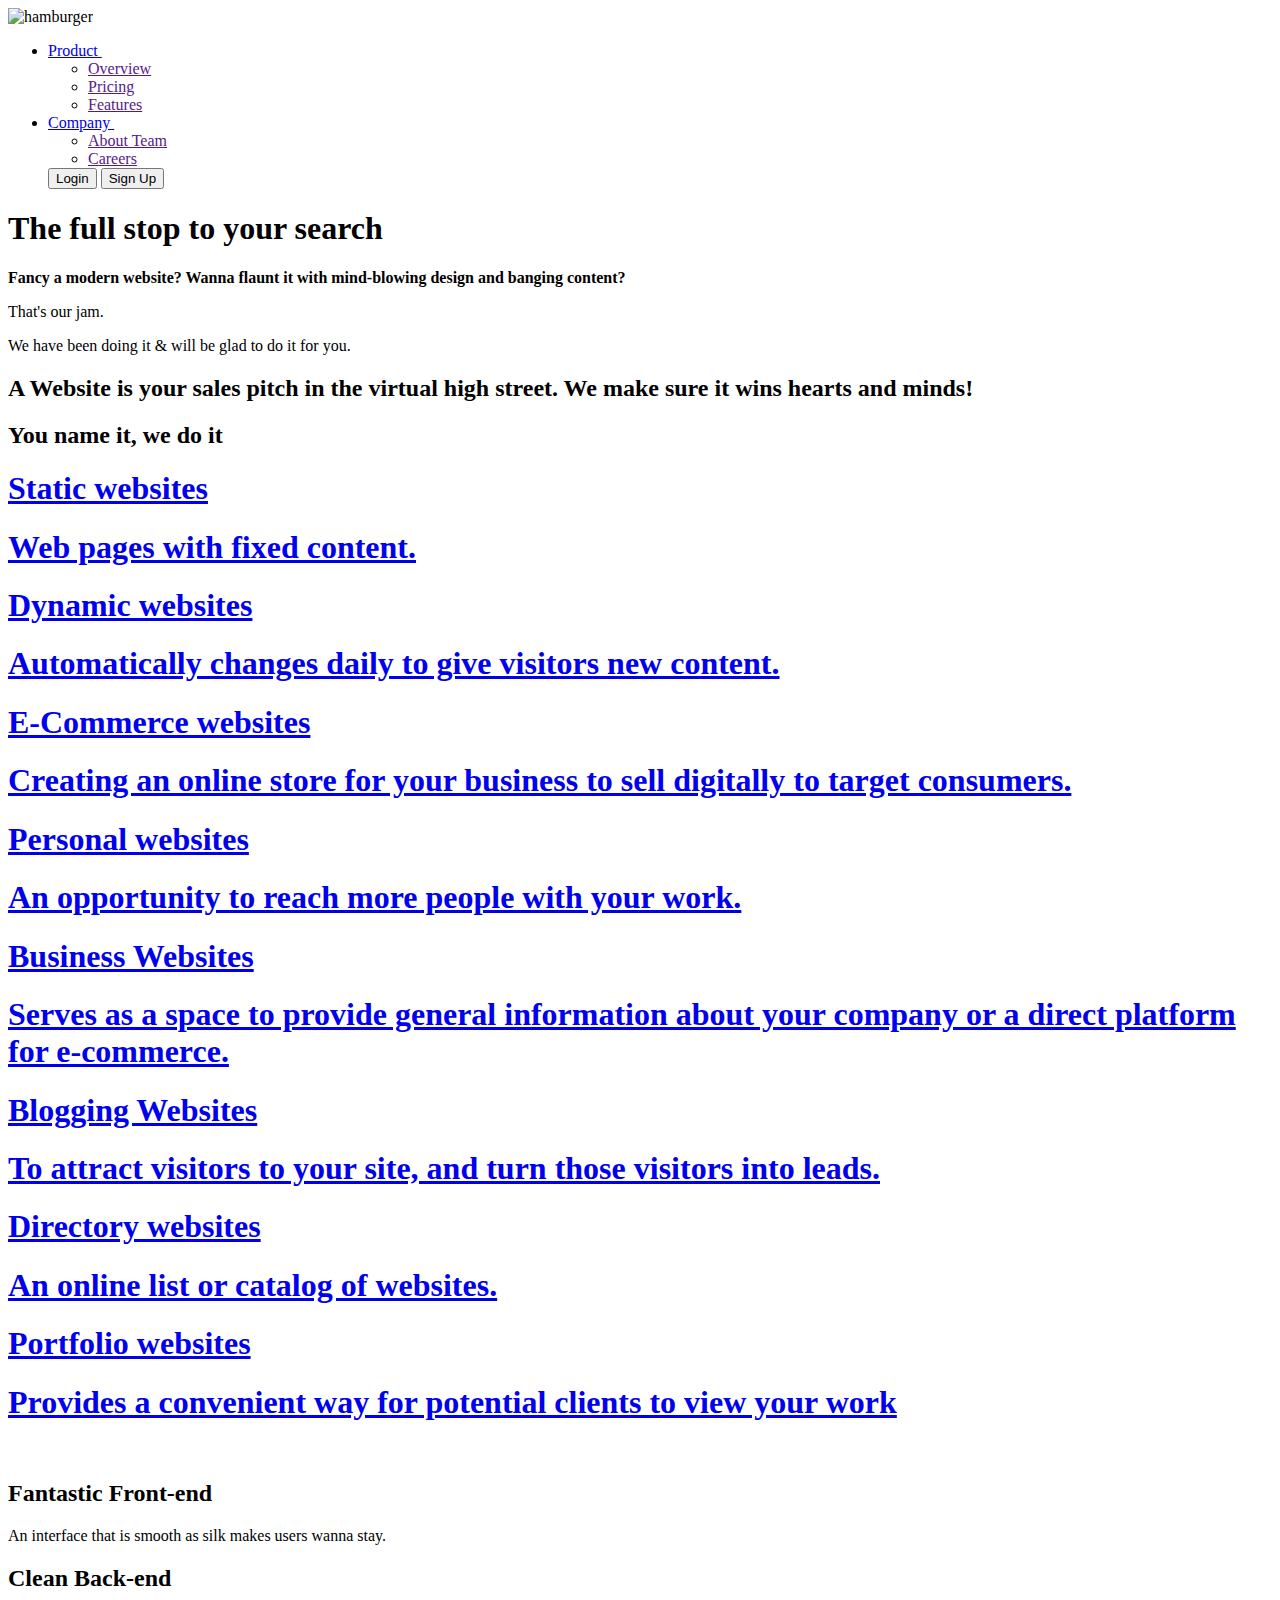
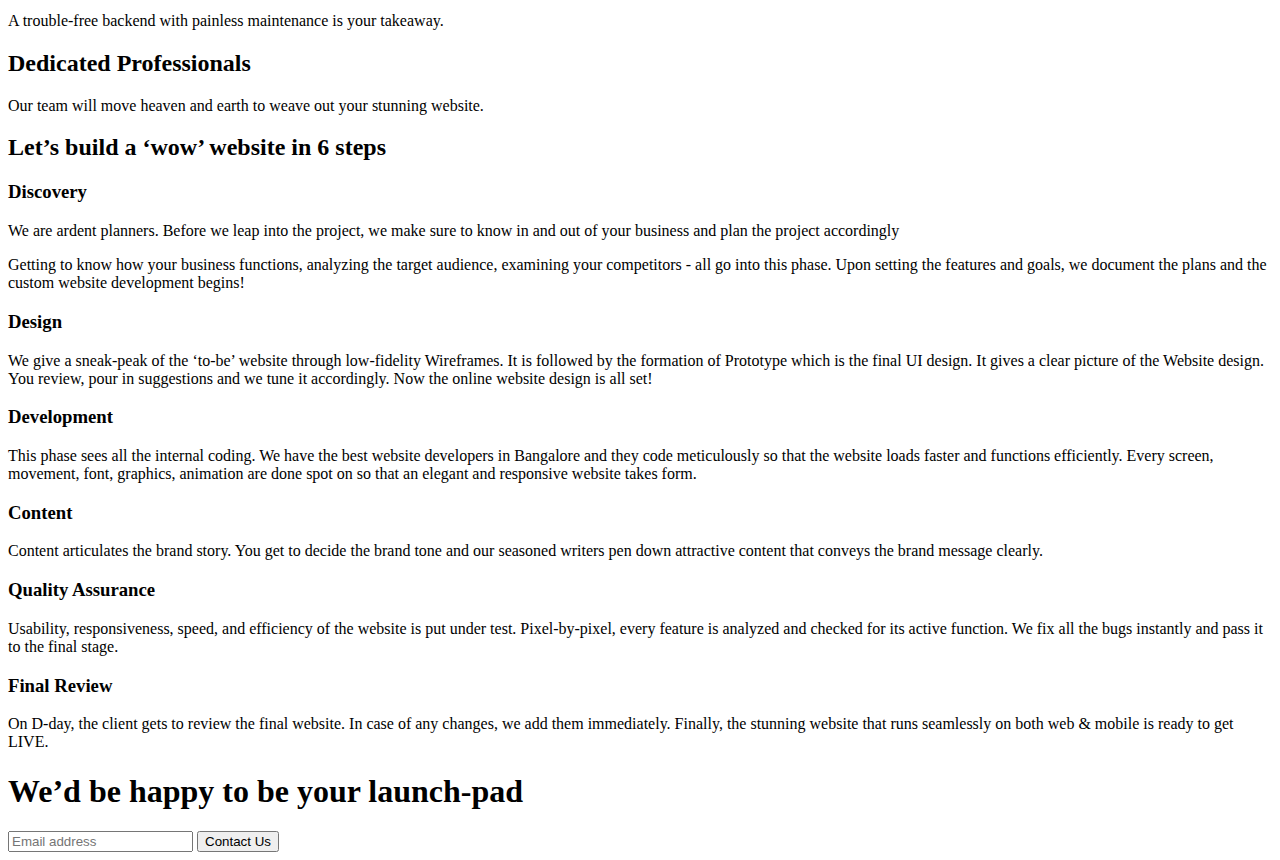
==== commit dbc67e1c: "index and style.css files changes" ====
--- a/index.html
+++ b/index.html
@@ -1,624 +1,225 @@
 <!DOCTYPE html>
-<html lang="zxx">
-
+<html lang="en">
 <head>
-	<meta charset="utf-8" />
-	<title>Tedroox Technologies - Infinite Innovation</title>
-	<meta content="width=device-width, initial-scale=1.0" name="viewport" />
-	<meta name="keywords" content="IT Solutions, Html5, Agency, Agency Services, Digital Marketing, IT Consultancy, Software Development" />
-	<meta name="description" content="Truth - IT Solutions & Agency HTML Template, Truth is a powerful Easy to Use, Highly Customzable IT Solutions and Agency Services Company HTML Template built with latest Bootstrap." />
-	<!-- Google Fonts -->
-	<link href="https://fonts.googleapis.com/css2?family=Montserrat:wght@400;500;600;700;800;900&display=swap" rel="stylesheet" />
-	<link href="https://fonts.googleapis.com/css?family=Karla:400,700&display=swap" rel="stylesheet" />
-	<!-- Favicon -->
-	<link rel="icon" type="image/png" href="assets/img/Tedroox_logo.png" />
-	<!-- Site All Style Sheet Css -->
-	<link href="assets/css/bootstrap.min.css" rel="stylesheet" />
-	<link href="assets/css/font-awesome.min.css" rel="stylesheet" />
-	<link href="assets/css/themify-icons.css" rel="stylesheet" />
-	<link href="assets/css/magnific-popup.css" rel="stylesheet" />
-	<link href="assets/css/animate.css" rel="stylesheet" />
-	<link href="assets/css/owl.carousel.min.css" rel="stylesheet" />
-	<link href="assets/css/owl.theme.default.min.css" rel="stylesheet" />
-	<!-- Site Main Style Sheet Css -->
-	<link href="assets/css/style.css" rel="stylesheet" />
-	<link href="assets/css/responsive.css" rel="stylesheet" />
+    <meta charset="UTF-8">
+    <meta http-equiv="X-UA-Compatible" content="IE=edge">
+    <meta name="viewport" content="width=device-width, initial-scale=1.0">
+    <link href="https://fonts.googleapis.com/css2?family=Overpass:wght@300;600&display=swap" rel="stylesheet">
+    <link href="https://fonts.googleapis.com/css2?family=Ubuntu:wght@400;500;700&display=swap" rel="stylesheet">
+    <link rel="stylesheet" href="style.css">
+    <script src="script.js"></script>
+    <title>Creative Ally</title>
 </head>
-
 <body>
-
-	<!-- Start Preloader Area -->
-	<div class="preloader">
-		<div class="preloader-inner"> <span></span>
-			<span></span>
-		</div>
-	</div>
-	<!-- End Preloader Area -->
-	
-	<!-- Navbar Start -->
-	<nav class="navbar navbar-b navbar-trans navbar-expand-md fixed-top" id="mainNav">
-		<div class="container">
-			<img class="navbar-brand js-scroll" href="index.html" src="assets/img/Tedroox_logo.png" width="10%">
-			<button class="navbar-toggler collapsed" type="button" data-toggle="collapse" data-target="#navbarDefault" aria-controls="navbarDefault" aria-expanded="false" aria-label="Toggle navigation"> <span></span> <span1></span> <span></span> </button>
-			<div class="navbar-collapse collapse justify-content-end" id="navbarDefault">
-				<ul class="navbar-nav">
-					<li class="nav-item"><a class="nav-link js-scroll active" href="#home">Home</a></li>
-					<li class="nav-item"><a class="nav-link js-scroll" href="#about">About</a></li>
-					<li class="nav-item"><a class="nav-link js-scroll" href="#services">Services</a></li>
-					<li class="nav-item"><a class="nav-link js-scroll" href="#blog">Blog</a></li>
-					<li class="nav-item"><a class="nav-link js-scroll" href="#contact">Contact</a></li>
-				</ul>
-			</div>
-		</div>
-	</nav>
-	<!-- Navbar End -->
-	
-	<!-- Home Section Start -->
-	<header id="home" class="home-area hero-equal-height section-padding overflow-hidden d-flex align-items-center">
-		<div class="container">
-			<div class="row align-items-center">
-				<div class="col-lg-8 col-md-12">
-					<div class="text-left home-content z-index position-relative">
-						<h1>We grant your digital wishes</h1>
-						<p>
-  							<span style="font-size: 40px; font-family: pt sans; color: #000;" 
-     						class="txt-rotate"
-     						data-period="2000"
-     						data-rotate='[ "Website", "Mobile App", "Design", "Digital Marketing"]'></span>
-						</p>
-						<a href="#" class="button" data-text="More About us"><span>Get Started</span></a>
-					</div>
-				</div>
-				<div class="col-lg-4 col-md-12">
-					<div class="text-center home-video-box home-content z-index position-relative">
-						<div class="waves-box">
-							<a href="https://www.youtube.com/watch?v=SSqgaFE9igo" class="iq-video popup-video mfp-iframe"> <i class="fa fa-play"></i></a>
-							<div class="iq-waves">
-								<div class="waves wave-1"></div>
-								<div class="waves wave-2"></div>
-								<div class="waves wave-3"></div>
-							</div>
-						</div>
-					</div>
-				</div>
-			</div>
-		</div>
-	</header>
-	<!-- Home Section End -->
-	
-	<!-- Partner Logo Section Start -->
-	<section class="partner-area section-padding">
-		<div class="container">
-			<div class="section-title">
-				<h2>TRUSTED <span class="color-text">PARTNERS</span></h2>
-			</div>
-			<div id="partner-slide" class="customers-partner-list owl-carousel owl-theme owl-loaded owl-drag">
-				<div class="partner-item">
-					<img src="assets/img/partner/planedu.jpeg" alt="image" />
-				</div>
-				<div class="partner-item">
-					<img src="assets/img/partner/future.jpeg" alt="image" />
-				</div>
-			</div>
-		</div>
-	</section>
-	<!-- Partner Logo Section End -->
-	
-	
-	
-	<!-- About Section Start -->
-    <section id="about" class="about-area position-relative section-padding">
-        <div class="right-bg"></div>
-        <div class="container">
-            <div class="row">
-                <div class="col-lg-6 col-md-12">
-                    <div class="about-img">
-                        <img class="image-1" src="assets/img/about.png" alt="">
-                    </div>
+    <div class="header">
+
+        <img src="images/icon-hamburger.svg" alt="hamburger" class="hamburg" onclick="menu()">
+        <div class="nav">
+            <ul class="navList">
+                <li>
+                    <a href="#" class="product" onclick="prodDropdown()">Product <span><img src="images/icon-arrow-light.svg" alt="" class="arrow-dark"></span></a>
+                        <ul class="dropdown dropdown1" id="prod">
+                            <li><a href="">Overview</a></li>
+                            <li><a href="">Pricing</a></li>
+                            <li><a href="">Features</a></li>
+
+                        </ul>
+                </li>
+                <li>
+                    <a href="#"  class="company" onclick="comDropdown()">Company <span><img src="images/icon-arrow-light.svg" alt="" class="arrow-dark"></span></a>
+                    <ul class="dropdown dropdown2" id="com">
+                        <li><a href="">About Team</a></li>
+                        <li><a href="">Careers</a></li>
+                    </ul>
+                </li>
+
+                <div class="navright">
+                    <button class=" btn1">Login</button>
+                    <button class=" btn2">Sign Up</button>
                 </div>
-                <div class="col-lg-6 col-md-12">
-                    <div class="about-info">
-                        <h6 class="small-title">Who We Are</h6>
-                        <h2>What’s Different About - Tedroox</h2>
-                        <p>We are Tedroox. We help brands grab their spotlight in the digital world through amazing digital products and services.</p>
-                        <a href="about.html" class="button" data-text="More About us"><span>Learn More</span></a>
-                    </div>
-                </div>
-            </div>
-        </div>
+            </ul>
+        </div>
+        <div class="headbody">
+            <h1>The full stop to your search</h1>
+            <p>
+              <b>Fancy a modern website? Wanna flaunt it with mind-blowing design and banging content?</b></p>
+              <p>That's our jam.</p>
+              <p>We have been doing it & will be glad to do it for you.</p>
+
+        </div>
+    </div>
+    <!--Section Two-->
+    <section class="articles">
+
+      <div class="article__content container container--pall">
+        <h2>A Website is your sales pitch in the virtual high street. We make sure it wins hearts and minds!</h2>
+
+        <h2>You name it, we do it</h2>
+
+        <div class="article__grid">
+
+          <a href="#" class="article__item">
+
+            <div class="article__text">
+              <div class="article__title"><h1>Static websites</h1></div>
+              <div class="article__description"><h1>Web pages with fixed content.</h1>
+              </div>
+            </div>
+          </a>
+
+          <a href="#" class="article__item">
+
+            <div class="article__text">
+              <div class="article__title"><h1>Dynamic websites</h1>
+              </div>
+              <div class="article__description"><h1>Automatically changes daily to give visitors new content.</h1>
+              </div>
+            </div>
+          </a>
+
+          <a href="#" class="article__item">
+
+            <div class="article__text">
+              <div class="article__title"><h1>E-Commerce websites</h1>
+              </div>
+              <div class="article__description"><h1>Creating an online store for your business to sell digitally to target consumers.</h1>
+              </div>
+            </div>
+          </a>
+
+          <a href="#" class="article__item">
+
+            <div class="article__text">
+              <div class="article__title"><h1>Personal websites</h1>
+              </div>
+              <div class="article__description"><h1>An opportunity to reach more people with your work.</h1>
+              </div>
+            </div>
+          </a>
+          <a href="#" class="article__item">
+
+            <div class="article__text">
+              <div class="article__title"><h1>Business Websites</h1>
+              </div>
+              <div class="article__description"><h1>Serves as a space to provide general information about your company or a direct platform for e-commerce.</h1></div>
+            </div>
+          </a>
+
+          <a href="#" class="article__item">
+
+            <div class="article__text">
+              <div class="article__title"><h1>Blogging Websites</h1>
+              </div>
+              <div class="article__description"><h1>To attract visitors to your site, and turn those visitors into leads.</h1>
+              </div>
+            </div>
+          </a>
+
+          <a href="#" class="article__item">
+
+            <div class="article__text">
+              <div class="article__title"><h1>Directory websites</h1>
+              </div>
+              <div class="article__description"><h1>An online list or catalog of websites.</h1>
+              </div>
+            </div>
+          </a>
+
+          <a href="#" class="article__item">
+
+            <div class="article__text">
+              <div class="article__title"><h1>Portfolio websites</h1>
+              </div>
+              <div class="article__description"><h1>Provides a convenient way for potential clients to view your work</h1>
+              </div>
+            </div>
+          </a>
+
+        </div>
+      </div>
     </section>
-    <!-- About Section End -->
-	
-	
-	<!-- Services Section Start -->
-	<section id="services" class="services-area section-padding">
-		<div class="container">
-			<div class="row">
-				<div class="col-md-12 section-title">
-					<h2>OUR <span class="color-text">IT SERVICES</span></h2>
-				</div>
-			</div>
-			<div class="row">
-				<div class="col-lg-3 col-md-4">
-					<div class="single-services-box">
-						<div class="services-icon icon-bg-1">01</div>
-						<div class="services-info">
-							<h3>Web Development</h3>
-							<p>We build feature-rich websites that measure up to great standards.</p>
-							<ul>
-                                <li>- Blogging Websites</li>
-                                <li>- Informative Websites</li>
-                                <li>- E-commerce Websites</li>
-                            </ul>
-							<a href="#" class="services-link-btn">Read More</a>
-						</div>
-						<div class="back-icon"><i class="ti-comments-smiley"></i></div>
-					</div>
-				</div>
-				<div class="col-lg-3 col-md-4">
-					<div class="single-services-box">
-						<div class="services-icon icon-bg-2">02</div>
-						<div class="services-info">
-							<h3>App Development</h3>
-							<p>We code Apps that dominate the market and connect the audience.</p>
-							<ul>
-                                <li>- Web Apps</li>
-                                <li>- Mobile Apps</li>
-                                <li>- E-Commerce Apps</li>
-                            </ul>
-							<a href="#" class="services-link-btn">Read More</a>
-						</div>
-						<div class="back-icon"><i class="ti-dashboard"></i></div>
-					</div>
-				</div>
-				<div class="col-lg-3 col-md-4">
-					<div class="single-services-box">
-						<div class="services-icon icon-bg-3">03</div>
-						<div class="services-info">
-							<h3>Designs</h3>
-							<p>Making every pixel radiate creativity and awesomeness is our forte.</p>
-							<ul>
-                                <li>- Graphic design</li>
-                                <li>- UI/UX design</li>
-                                <li>- Mobile App UI/UX</li>
-                            </ul>
-							<a href="#" class="services-link-btn">Read More</a>
-						</div>
-						<div class="back-icon"><i class="ti-settings"></i></div>
-					</div>
-				</div>
-				<div class="col-lg-3 col-md-4">
-					<div class="single-services-box">
-						<div class="services-icon icon-bg-1">04</div>
-						<div class="services-info">
-							<h3>Digital Marketing</h3>
-							<p>Helping you gain the attention of Google and people in a jiff.</p>
-							<ul>
-                                <li>- SMM</li>
-                                <li>- SEO</li>
-                                <li>- Content Marketing</li>
-                            </ul>
-							<a href="#" class="services-link-btn">Read More</a>
-						</div>
-						<div class="back-icon"><i class="ti-thought"></i></div>
-					</div>
-				</div>
-			</div>
-		</div>
-	</section>
-	<!-- Services Section End -->
-	
-	
-	<!-- Works Process Section Start -->
-	<section class="works-process-area section-padding">
-		<div class="container">
-			<div class="row">
-				<div class="col-md-12 section-title">
-					<h2>WORKING <span class="color-text">PROCESS</span></h2>
-				</div>
-				<div class="col-lg-4 col-md-6 col-sm-12 process-item">
-					<div class="single-process-box">
-						<div class="box-loader"> <span></span> <span></span> <span></span> </div>
-						<div class="step-num-box">
-							<div class="step-icon"><span><i class="ti-target"></i></span></div>
-							<div class="step-num">01</div>
-						</div>
-						<div class="step-dec">
-							<h3>Expertise</h3>
-							<p>Every service has a team of the skilled bunch who walk the talk.</p>
-						</div>
-					</div>
-				</div>
-				<div class="col-lg-4 col-md-6 col-sm-12 process-item">
-					<div class="single-process-box">
-						<div class="box-loader"> <span></span> <span></span> <span></span> </div>
-						<div class="step-num-box">
-							<div class="step-icon"><span><i class="ti-settings"></i></span></div>
-							<div class="step-num">02</div>
-						</div>
-						<div class="step-dec">
-							<h3>Timely Delivery</h3>
-							<p>Delaying is our pet hate! So expect ‘on the dot’ delivery (or even before)</p>
-						</div>
-					</div>
-				</div>
-				<div class="col-lg-4 col-md-6 col-sm-12 process-item">
-					<div class="single-process-box">
-						<div class="step-num-box">
-							<div class="step-icon"><span><i class="ti-face-smile"></i></span></div>
-							<div class="step-num">03</div>
-						</div>
-						<div class="step-dec">
-							<h3>Round the clock availability</h3>
-							<p>No query is a small query. You can approach us 24/7!</p>
-						</div>
-					</div>
-				</div>
-			</div>
-		</div>
-	</section>
-	<!-- Works Process Section End -->
-	
-	
-	<!--  Case Studies Section Start -->
-	<section id="project" class="case-studies-area section-padding">
-		<div class="container">
-			<div class="section-title">
-				<h2>CASE <span class="color-text">STUDIES</span></h2>
-			</div>
-			<div class="row case-list">
-				<div class="col-lg-4 col-md-6 col-sm-12">
-					<div class="single-case">
-						<div class="case-img">
-							<a href="#"> <img src="assets/img/case/case-1.jpg" alt="case" /> </a>
-						</div>
-						<div class="content">
-							<a href="#">
-								<h3>Clever Fox Publishing</h3> </a>
-							<p>Developing a responsive website that better connects Authors with Clever Fox Publishing</p>
-							<a href="#" class="line-bnt">View Project Details</a>
-						</div>
-					</div>
-				</div>
-				<div class="col-lg-4 col-md-6 col-sm-12">
-					<div class="single-case">
-						<div class="case-img">
-							<a href="#"> <img src="assets/img/case/case-2.jpg" alt="case" /> </a>
-						</div>
-						<div class="content">
-							<a href="#"><h3>Marshall E Gass</h3> </a>
-							<p>Creating an outstanding Website for Author Marshall E Gass that truly reflects his personality</p>
-							<a href="#" class="line-bnt">View Project Details</a>
-						</div>
-					</div>
-				</div>
-				<div class="col-lg-4 col-md-6 col-sm-12">
-					<div class="single-case">
-						<div class="case-img">
-							<a href="#"> <img src="assets/img/case/case-3.jpg" alt="case" /> </a>
-						</div>
-						<div class="content">
-							<a href="#"><h3>Specialists ready to take on any challenge</h3> </a>
-							<p>Lorem ipsum dolor sit amet, consectetu adipiscing elit, sed do eiusmod tempor incididunt ut labore et dolore.</p>
-							<a href="#" class="line-bnt">View Project Details</a>
-						</div>
-					</div>
-				</div>
-			</div>
-			<div class="case-btn text-center">
-				<p>We Have More Amazing Cases Studies. <a href="#">View More</a></p>
-			</div>
-		</div>
-	</section>
-	<!-- Case Studies Section End -->
-	
-	<!-- Team Section Start -->
-	<section class="team-area works-process-area section-padding">
-		<div class="container">
-			<div class="row">
-				<div class="col-md-12 section-title">
-					<h2>LEADERSHIP <span class="color-text">TEAM</span></h2>
-				</div>
-				<div class="col-lg-6 col-md-6">
-					<div class="single-team-box">
-						<div class="team-image"> <img src="assets/img/team/team-3.jpg" width="80%" alt="team" />
-							<div class="team-side-info">
-                                <h4>Follow Me</h4>
-								<div class="team-social-icon"> <a href="#"><i class="fa fa-facebook-f"></i></a> <a href="#"><i class="fa fa-twitter"></i></a> <a href="#"><i class="fa fa-instagram"></i></a> </div>
-                            </div>
-						</div>
-					</div>
-				</div>
-				<div class="col-lg-6 col-md-6">
-					<div class="team-info">
-						<h3>Mr. Vikas Bharati</h3> <span>Founder & CEO</span>
-					</div>
-					<div>
-						<p>Highly witty, earnestly a speaker, completely humane, rarely cross, perfectly an Entrepreneur, and currently heading Tedroox Technologies in Top-class execution. <br><strong>Man of class and compassion</strong> <br>Our Founder is a bonafide human being and a smart Entrepreneur. He started off his business venture with PlanEdu in 2008. With immense interest in changing people’s lives, he played a crucial role in guiding countless students in choosing their careers. <br>In 2015, he began another journey with Tedroox Technologies which aimed at creating digital products that stand out and establishing a humanized business format that cherishes each client relationship. He stands with us in all situations and guides us like a leader and a friend.</p>
-					</div>
-				</div>
-			</div>
-		</div>
-	</section>
-	<!-- Team Section End -->
-	
-	<!-- Testimonials Section Start -->
-	<section id="review" class="testimonial-area section-padding">
-		<div class="container">
-			<div class="row">
-				<div class="col-sm-12">
-					<div class="section-title">
-						<h2>OUR <span class="color-text">CLIENT’S SAY</span></h2>
-					</div>
-				</div>
-			</div>
-			<div class="row">
-				<div class="col-lg-12 col-md-12">
-					<div id="testimonial-slide" class="owl-carousel owl-theme owl-loaded owl-drag">
-						<!-- testimonials item -->
-						<div class="single-testimonial">
-							<div class="testi-content-inner">
-								<div class="avatar"> <img src="assets/img/testimonial-1.jpg" alt="testimonial" /> </div>
-								<div class="testimonial-content">
-									<p>“I’m so happy to see my website revamped into a stunning one. Witnessing Tedroox Professionals' proactive support, I felt like working with an in-house team. I highly recommend their digital products and services.”</p>
-								</div>
-								<div class="testimonial-bio">
-									<div class="bio-info">
-										<h3 class="name">Mr. Ranjan Mohapatra</h3> <span>CEO, Clever Fox Publishing</span>
-									</div>
-								</div>
-							</div>
-						</div>
-						<!-- testimonials item -->
-						<div class="single-testimonial">
-							<div class="testi-content-inner">
-								<div class="avatar"> <img src="assets/img/testimonial-2.jpg" alt="testimonial" /> </div>
-								<div class="testimonial-content">
-									<p>"I'm so glad to collaborate with Tedroox for an infographic video. Their work reflects finesse. I highly recommend Tedroox Technologies for anyone looking to uplift their standard of work."</p>
-								</div>
-								<div class="testimonial-bio">
-									<div class="bio-info">
-										<h3 class="name">Mr. Gajendra Choudhary</h3> <span>CEO, Amrit Life</span>
-									</div>
-								</div>
-							</div>
-						</div>
-						<!-- testimonials item -->
-						<div class="single-testimonial">
-							<div class="testi-content-inner">
-								<div class="avatar"> <img src="assets/img/testimonial-3.jpg" alt="testimonial" /> </div>
-								<div class="testimonial-content">
-									<p>"Tedroox is a unique company which believes in digital transformation with innovative marketing ideas" </p>
-								</div>
-								<div class="testimonial-bio">
-									<div class="bio-info">
-										<h3 class="name">Santosh Bandila</h3> <span>CEO, Resquiller Technologies</span>
-									</div>
-								</div>
-							</div>
-						</div>
-					</div>
-				</div>
-			</div>
-		</div>
-	</section>
-	<!-- Testimonials Section End -->
-	
-	<!-- Blog Section Start -->
-	<section id="blog" class="blog-area section-padding">
-		<div class="container">
-			<div class="row">
-				<div class="col-md-12">
-					<div class="section-title">
-						<h2>NEWS <span class="color-text">& UPDATE</span></h2> 
-					</div>
-				</div>
-				<div class="col-lg-12 col-md-12">
-					<div id="blog-slide" class="owl-carousel owl-theme owl-loaded owl-drag">
-						<div class="single-blog">
-							<div class="post-img"> 
-								<a href="#"><img src="assets/img/blog/1.jpeg" alt="" /></a>
-							</div>
-							<div class="blog-content">
-								<h5><a href="#">A complete guide to Emoji Marketing in 2020 (With insanely creative examples)</a></h5>
-								<span class="blog-type">Article</span> 
-							</div>
-						</div>
-						<div class="single-blog">
-							<div class="post-img"> 
-								<a href="#"><img src="assets/img/blog/2.jpeg" alt="" /></a>
-							</div>
-							<div class="blog-content">
-								<h5><a href="#">5 Brands that upped their Business game even during the Pandemic</a></h5>
-								<span class="blog-type">Article</span> 
-							</div>
-						</div>
-						<div class="single-blog">
-							<div class="post-img"> 
-								<a href="#"><img src="assets/img/blog/3.jpeg" alt="" /></a>
-							</div>
-							<div class="blog-content">
-								<h5><a href="#">Coronavirus Pandemic: How Artificial Intelligence benefits the Healthcare sector?</a></h5>
-								<span class="blog-type">Article</span> 
-							</div>
-						</div>
-						<div class="single-blog">
-							<div class="post-img"> 
-								<a href="#"><img src="assets/img/blog/4.jpeg" alt="" /></a>
-							</div>
-							<div class="blog-content">
-								<h5><a href="#">6 Success Strategies of Steve Jobs that suits every Business</a></h5>
-								<span class="blog-type">Article</span> 
-							</div>
-						</div>
-						<div class="single-blog">
-							<div class="post-img"> 
-								<a href="#"><img src="assets/img/blog/5.jpeg" alt="" /></a>
-							</div>
-							<div class="blog-content">
-								<h5><a href="#">Why should your business need a Mobile App?</a></h5>
-								<span class="blog-type">Article</span> 
-							</div>
-						</div>
-						<div class="single-blog">
-							<div class="post-img"> 
-								<a href="#"><img src="assets/img/blog/6.jpeg" alt="" /></a>
-							</div>
-							<div class="blog-content">
-								<h5><a href="#">Future of Digital Ads: AR/VR/XR to dominate the market</a></h5>
-								<span class="blog-type">Article</span> 
-							</div>
-						</div>
-					</div>
-				</div>
-			</div>
-		</div>
-	</section>
-	<!-- Blog Section End -->
-	
-
-	
-	<!-- Contact Section Start -->
-	<section id="contact" class="contact-area section-padding">
-		<div class="container">
-			<div class="row">
-				<div class="col-md-12 section-title">
-					<h2>GET <span class="color-text">IN TOUCH</span></h2> </div>
-			</div>
-			<div class="row d-flex align-items-center">
-				<div class="col-lg-7 col-md-12">
-					<div class="contact-form-box">
-						<form class="contact-form form" id="contact-form" action="mail.php" method="POST">
-							<div class="controls">
-								<div class="row">
-									<div class="col-lg-6 col-md-12">
-										<div class="form-group has-error has-danger">
-											<input id="form_name" type="text" name="name" placeholder="Your Name" required="required" /> </div>
-									</div>
-									<div class="col-lg-6 col-md-12">
-										<div class="form-group has-error has-danger">
-											<input id="form_email" type="email" name="email" placeholder="Your Email" required="required" /> </div>
-									</div>
-									<div class="col-lg-12 col-md-12">
-										<div class="form-group has-error has-danger">
-											<input id="form_subject" type="text" name="subject" placeholder="Your Subject" required="required" /> </div>
-									</div>
-									<div class="col-md-12">
-										<div class="form-group">
-											<textarea id="form_message" name="message" placeholder="Your Message" rows="4" required="required"></textarea>
-										</div>
-									</div>
-									<div class="col-md-12">
-										<button type="submit" class="button">Send Message</button>
-									</div>
-								</div>
-							</div>
-						</form>
-						<br />
-						<p class="form-message"></p>
-					</div>
-				</div>
-				<div class="col-lg-5 col-md-12">
-					<div class="contact-info">
-						<ul>
-							<li class="hob">
-								<div class="icon icon-bg-1"> <i class="fa fa-map-marker"></i> </div> <span>Address</span>No.15, Manjushree,1st & 2nd Cross, Nrupatunga Extension, opp. POST OFFICE, RT Nagar, Bengaluru, Karnataka 560032</li>
-							<li>
-								<div class="icon icon-bg-2"> <i class="fa fa-envelope"></i> </div> <span>Email</span> <a href="#">info@tedroox.com</a></li>
-							<li>
-								<div class="icon icon-bg-3"> <i class="fa fa-phone"></i> </div> <span>Phone</span> <a href="#">+91 9538883336</a></li>
-						</ul>
-					</div>
-				</div>
-			</div>
-		</div>
-	</section>
-	<!-- Contact Section End -->
-	
-	<!-- Footer Section Start -->
-	<footer class="footer">
-		<div class="footer-top-area">
-			<div class="container">
-				<div class="row">
-					<div class="col-lg-4 col-md-6 footer-content">
-						<div class="footer-colm-1">
-							<h3 class="footer-logo">Our Story</h3>
-							<p>Tedroox Technologies is the dream inception of our founder Mr. Vikash Bharati. In 2015, the company marked its momentous beginning in the Entrepreneurial hub of India, Bengaluru. </p>
-							<ul class="footer-social-icon">
-								<li> <a href="#"><i class="fa fa-facebook facebook"></i></a> </li>
-								<li> <a href="#"><i class="fa fa-twitter twitter"></i></a> </li>
-								<li> <a href="#"><i class="fa fa-linkedin linkedin"></i></a> </li>
-								<li> <a href="#"><i class="fa fa-youtube youtube"></i></a> </li>
-							</ul>
-						</div>
-					</div>
-					<div class="col-lg-4 col-md-6 footer-content">
-						<div class="footer-colm-2 middle-nav-content">
-							<h5 class="footer-colm-title">Company </h5>
-							<ul class="footer-nav">
-								<li> <a href="#">About Us</a> </li>
-								<li> <a href="#">Services</a> </li>
-								<li> <a href="#">Case Studies</a> </li>
-								<li> <a href="#">Contact Us</a> </li>
-							</ul>
-						</div>
-					</div>
-					<div class="col-lg-4 col-md-6 footer-content">
-						<div class="footer-colm-4 footer-twitter">
-							<h5 class="footer-colm-title">Twitter Feed</h5>
-							
-                            <div id="tweet-feed-slide" class="owl-carousel owl-theme owl-loaded owl-drag">
-								<div class="tweet-card">
-									<blockquote class="twitter-tweet">
-										<p><i class="fa fa-twitter twitter"></i> <a href="https://twitter.com/mailcloud" target="_blank">@mailcloud</a> awesome! I&#39;m never one to save files on my laptop and always get stuck later on. Can locate and share directly via app now</p>&mdash; Adnan Afzal (@aafzal_uk) <a href="https://twitter.com/aafzal_uk/status/638349731291373569" target="_blank">August 31, 2020</a></blockquote>
-								</div>
-								<div class="tweet-card">
-									<blockquote class="twitter-tweet">
-										<p><i class="fa fa-twitter twitter"></i> <a href="https://twitter.com/mailcloud" target="_blank">@mailcloud</a> awesome! I&#39;m never one to save files on my laptop and always get stuck later on. Can locate and share directly via app now</p>&mdash; Adnan Afzal (@aafzal_uk) <a href="https://twitter.com/aafzal_uk/status/638349731291373569" target="_blank">August 31, 2020</a></blockquote>
-								</div>
-								<div class="tweet-card">
-									<blockquote class="twitter-tweet">
-										<p><i class="fa fa-twitter twitter"></i> <a href="https://twitter.com/mailcloud" target="_blank">@mailcloud</a> awesome! I&#39;m never one to save files on my laptop and always get stuck later on. Can locate and share directly via app now</p>&mdash; Adnan Afzal (@aafzal_uk) <a href="https://twitter.com/aafzal_uk/status/638349731291373569" target="_blank">August 31, 2020</a></blockquote>
-								</div>
-                            </div>
-						</div>
-					</div>
-				</div>
-			</div>
-		</div>
-		<div class="footer-bottom-area">
-			<div class="container">
-				<div class="row">
-					<div class="col-md-6">
-						<div class="footer-bottom-nav-copyright-text">
-							<p>© 2021, All rights reserved - Designed & Developed by Tedroox</p>
-						</div>
-					</div>
-					<div class="col-md-6">
-						<div class="footer-bottom-nav">
-							<ul>
-								<li> <a href="#">Terms of service</a> </li>
-								<li> <a href="#">Privacy Policies</a> </li>
-								<li> <a href="#">Faq</a> </li>
-							</ul>
-						</div>
-					</div>
-				</div>
-			</div>
-		</div>
-	</footer>
-	<!-- Footer Section End -->
-	
-	<!-- Back to Top -->
-	<div class="back-to-top"><i class="fa fa-caret-up"></i><i class="fa fa-caret-up"></i></div>
-	
-	<!-- Site All Jquery Js -->
-	<script src="assets/js/jquery-3.5.1.min.js"></script>
-	<script src="assets/js/bootstrap.min.js"></script>
-	<script src="assets/js/plugins.js"></script>
-	<!--Site Main js-->
-	<script src="assets/js/main.js"></script>
-	
+<!--Section Two-->
+    <div class="art">
+        <img src="images/illustration-laptop-desktop.svg" alt="">
+        <div class="artCard">
+            <h2>Fantastic Front-end</h2>
+            <p>An interface that is smooth as silk makes users wanna stay.</p>
+            <h2 class="newart">Clean Back-end</h2>
+            <p class="newart">A trouble-free backend with painless maintenance is your takeaway.</p>
+            <h2>Dedicated Professionals</h2>
+            <p>Our team will move heaven and earth to weave out your stunning website.</p>
+        </div>
+
+    </div>
+    <!--Section Three-->
+    <div class="future">
+        <h2>Let’s build a ‘wow’ website in 6 steps </h2>
+        <div class="futurebody">
+            <div class="card">
+                <h3>Discovery</h3>
+                <p>We are ardent planners. Before we leap into the project,
+                  we make sure to know in and out of your business and plan the project accordingly
+                </p>
+
+                <p>Getting to know how your business functions, analyzing the target audience, examining your competitors -
+                  all go into this phase. Upon setting the features and goals, we document the plans and the custom website development begins!
+
+                </p>
+
+
+
+                <h3>Design</h3>
+                <p> We give a sneak-peak of  the ‘to-be’ website through low-fidelity Wireframes.
+                  It is followed by the formation of Prototype which is the final UI design. It gives a clear picture of the Website design.
+                  You review, pour in suggestions and we tune it accordingly. Now the online website design is all set!
+                </p>
+
+                <h3>Development</h3>
+                <p> This phase sees all the internal coding.
+                  We have the best website developers in Bangalore and they code meticulously so that the website loads faster and functions efficiently.
+                  Every screen, movement, font, graphics, animation are done spot on so that an elegant and responsive website takes form.
+                </p>
+
+            </div>
+            <div class="img right"></div>
+        </div>
+    </div>
+
+    <!--Section Four-->
+    <div class="tools">
+        <div class="toolsLeft"></div>
+        <div class="toolsCard">
+            <h3>Content</h3>
+                <p>Content articulates the brand story.
+                  You get to decide the brand tone and our seasoned writers pen down attractive content that conveys the brand message clearly.
+                </p>
+
+                <h3>Quality Assurance</h3>
+                <p> Usability, responsiveness, speed, and efficiency of the website is put under test.
+                  Pixel-by-pixel, every feature is analyzed and checked for its active function.
+                  We fix all the bugs instantly and pass it to the final stage.
+                </p>
+
+                <h3>Final Review</h3>
+                <p> On D-day, the client gets to review the final website.
+                  In case of any changes, we add them immediately.
+                  Finally, the stunning website that runs seamlessly on both web & mobile is ready to get LIVE.
+                </p>
+
+
+        </div>
+    </div>
+    
+    <section class="contact-container" id="contact">
+      <div class="contact-input">
+        <h1>We’d be happy to be your launch-pad</h1>
+        <section class="contact-container" id="contact">
+        <div class="field">
+          <input type="email" id="email" placeholder="Email address" class="error" />
+          <button class="contact-btn">Contact Us</button>
+        </div>
+      </div>
+
+    </section>
 </body>
-
 </html>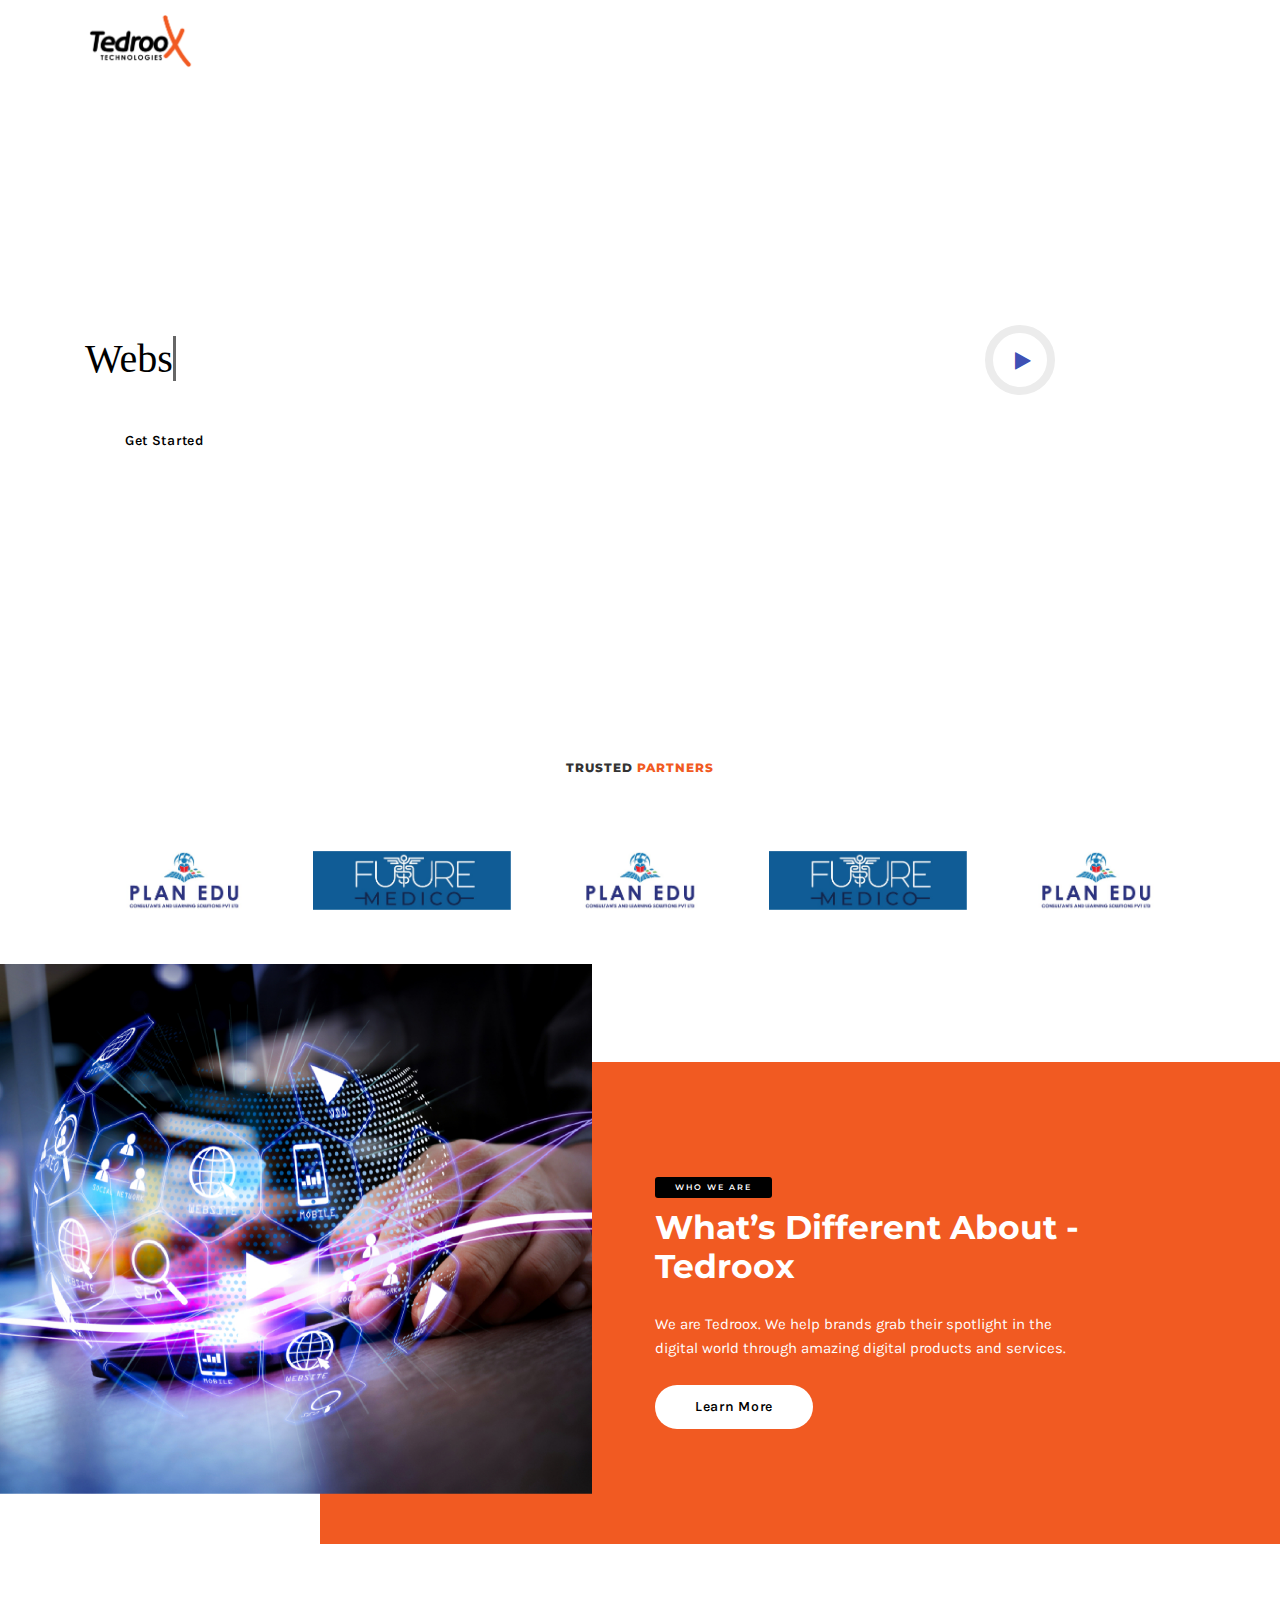
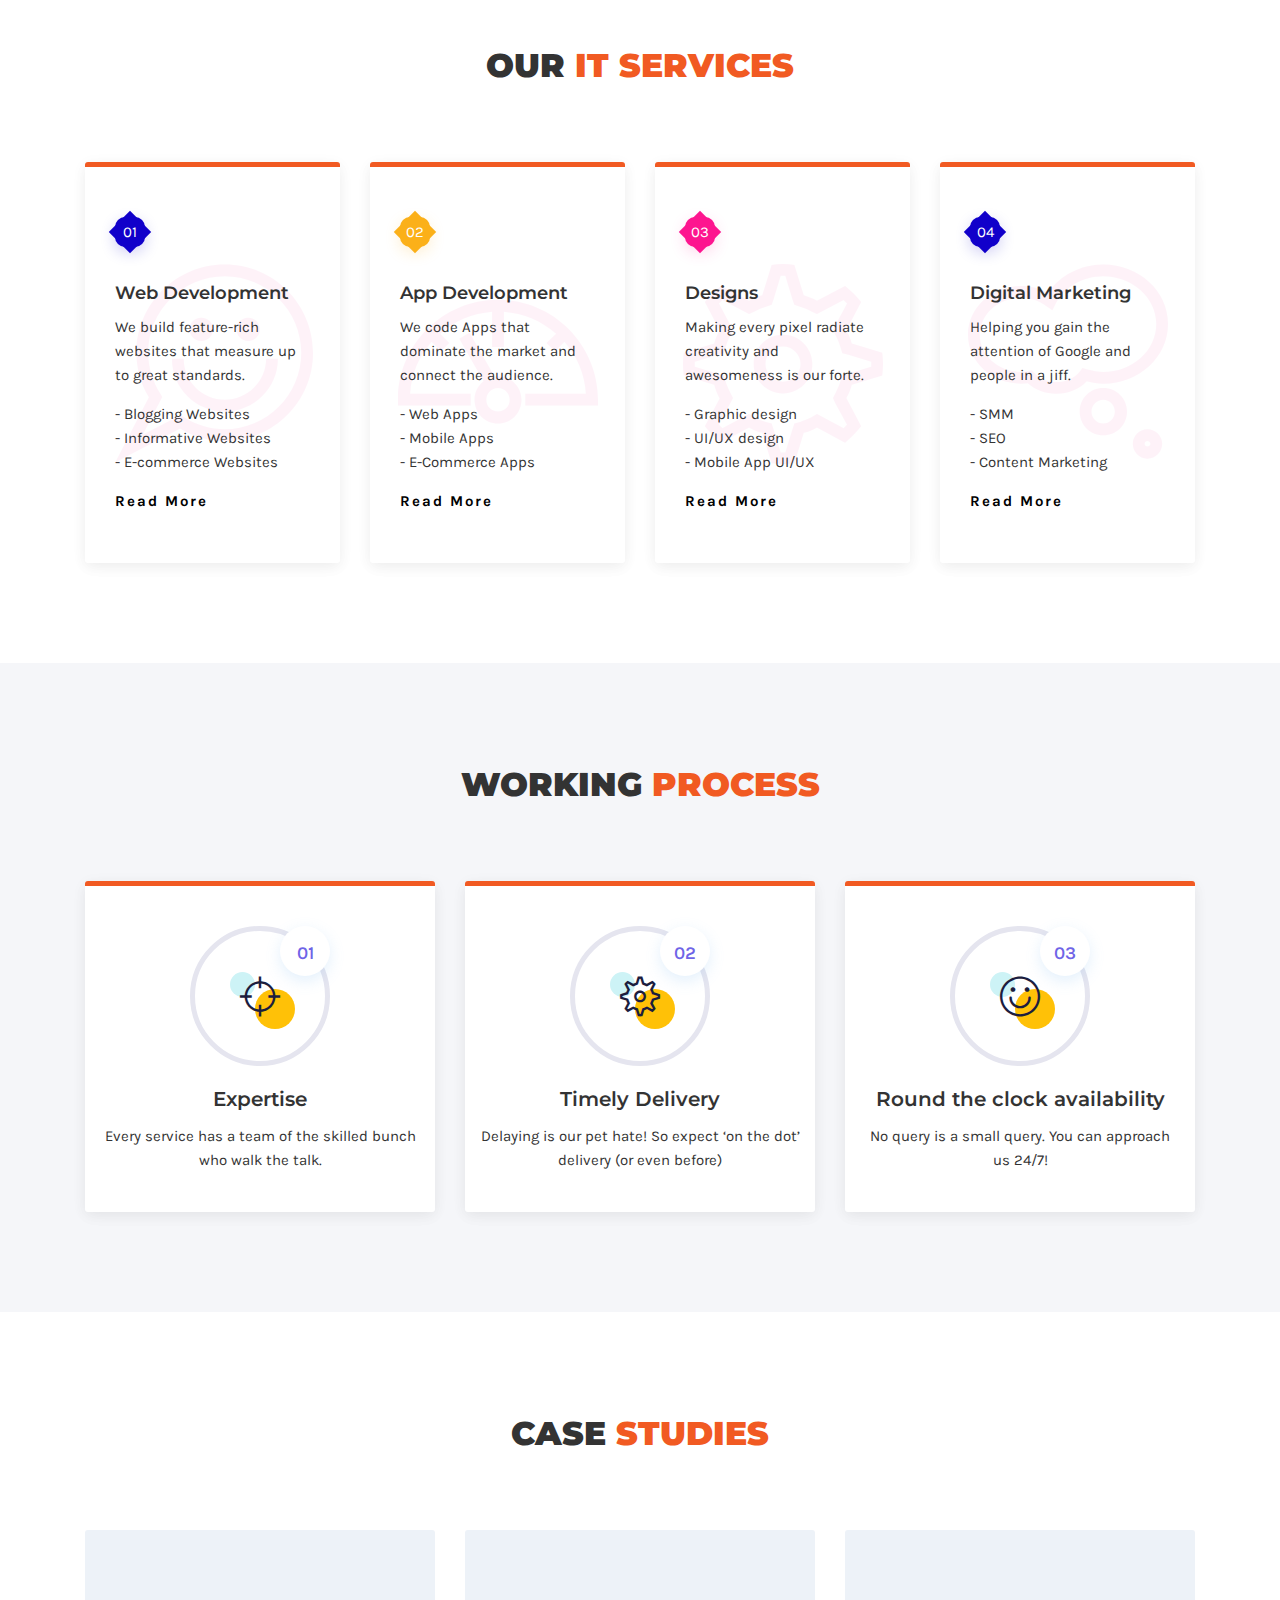
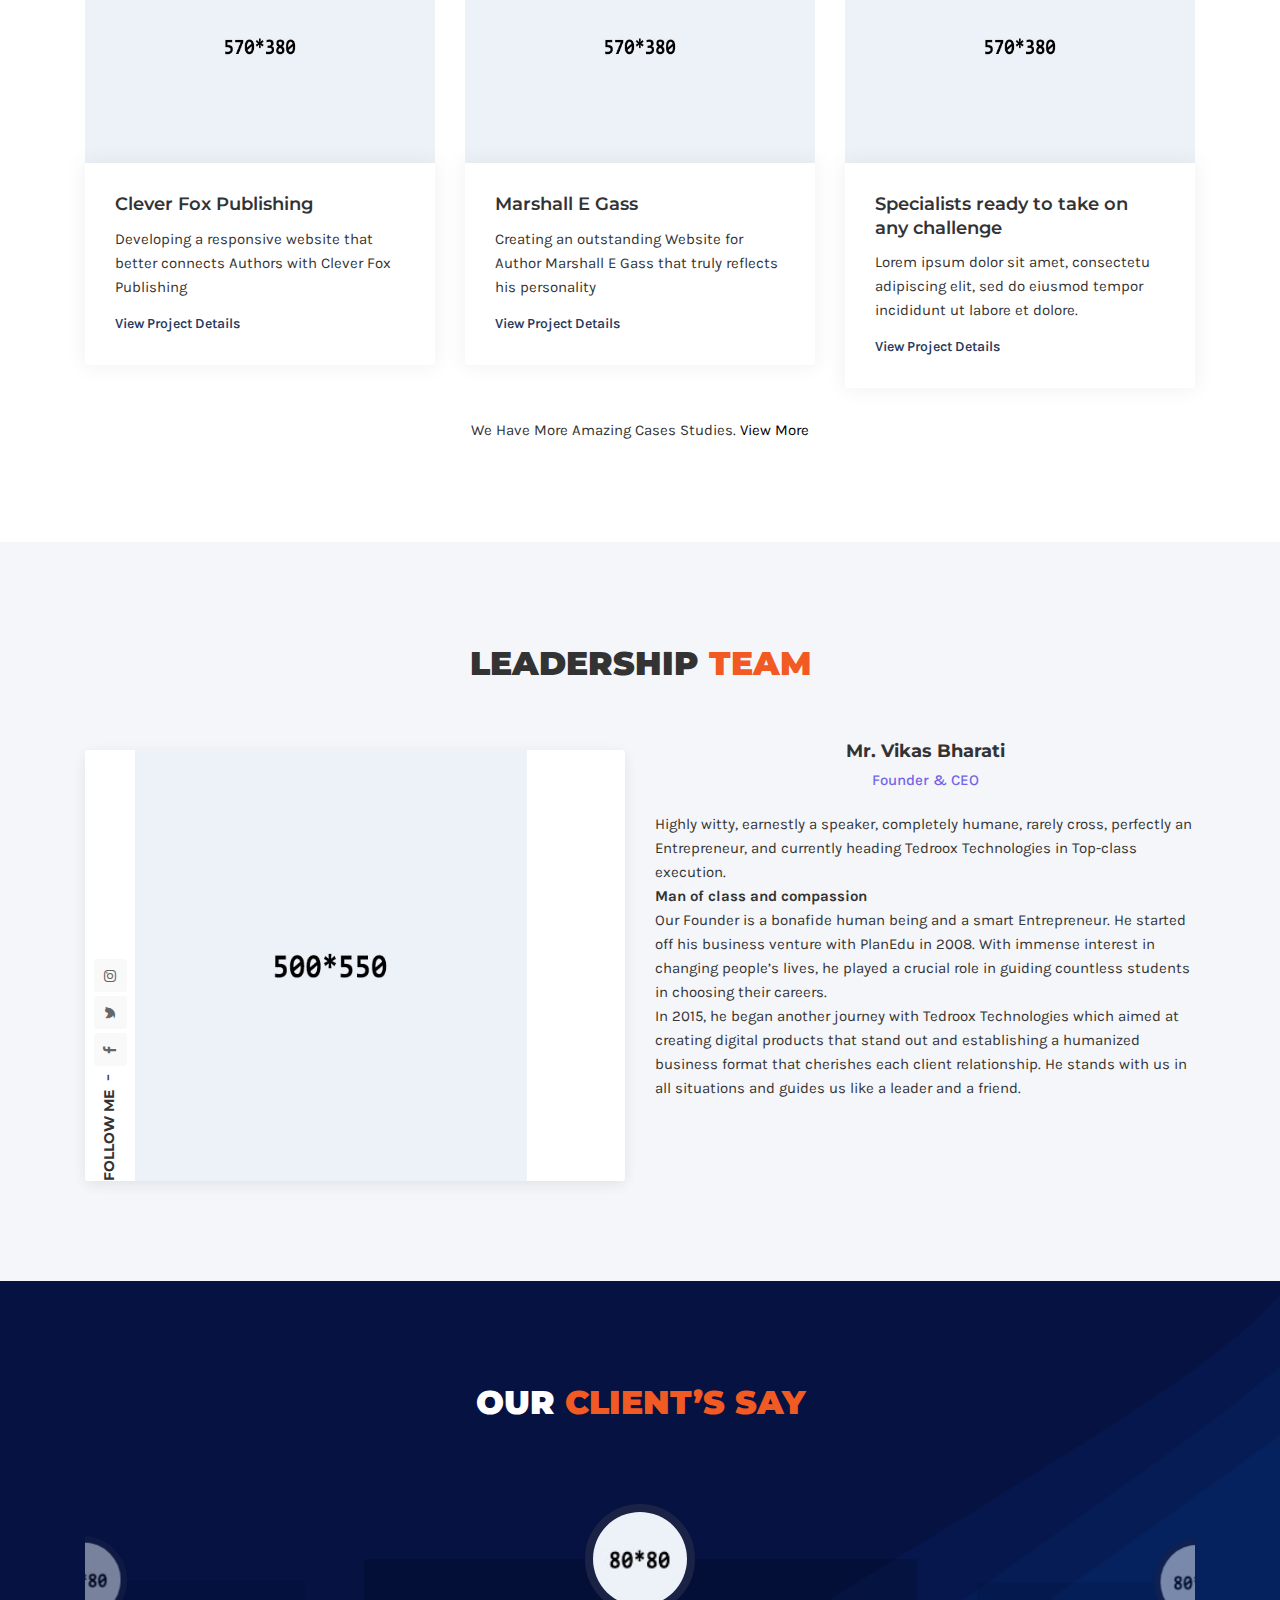
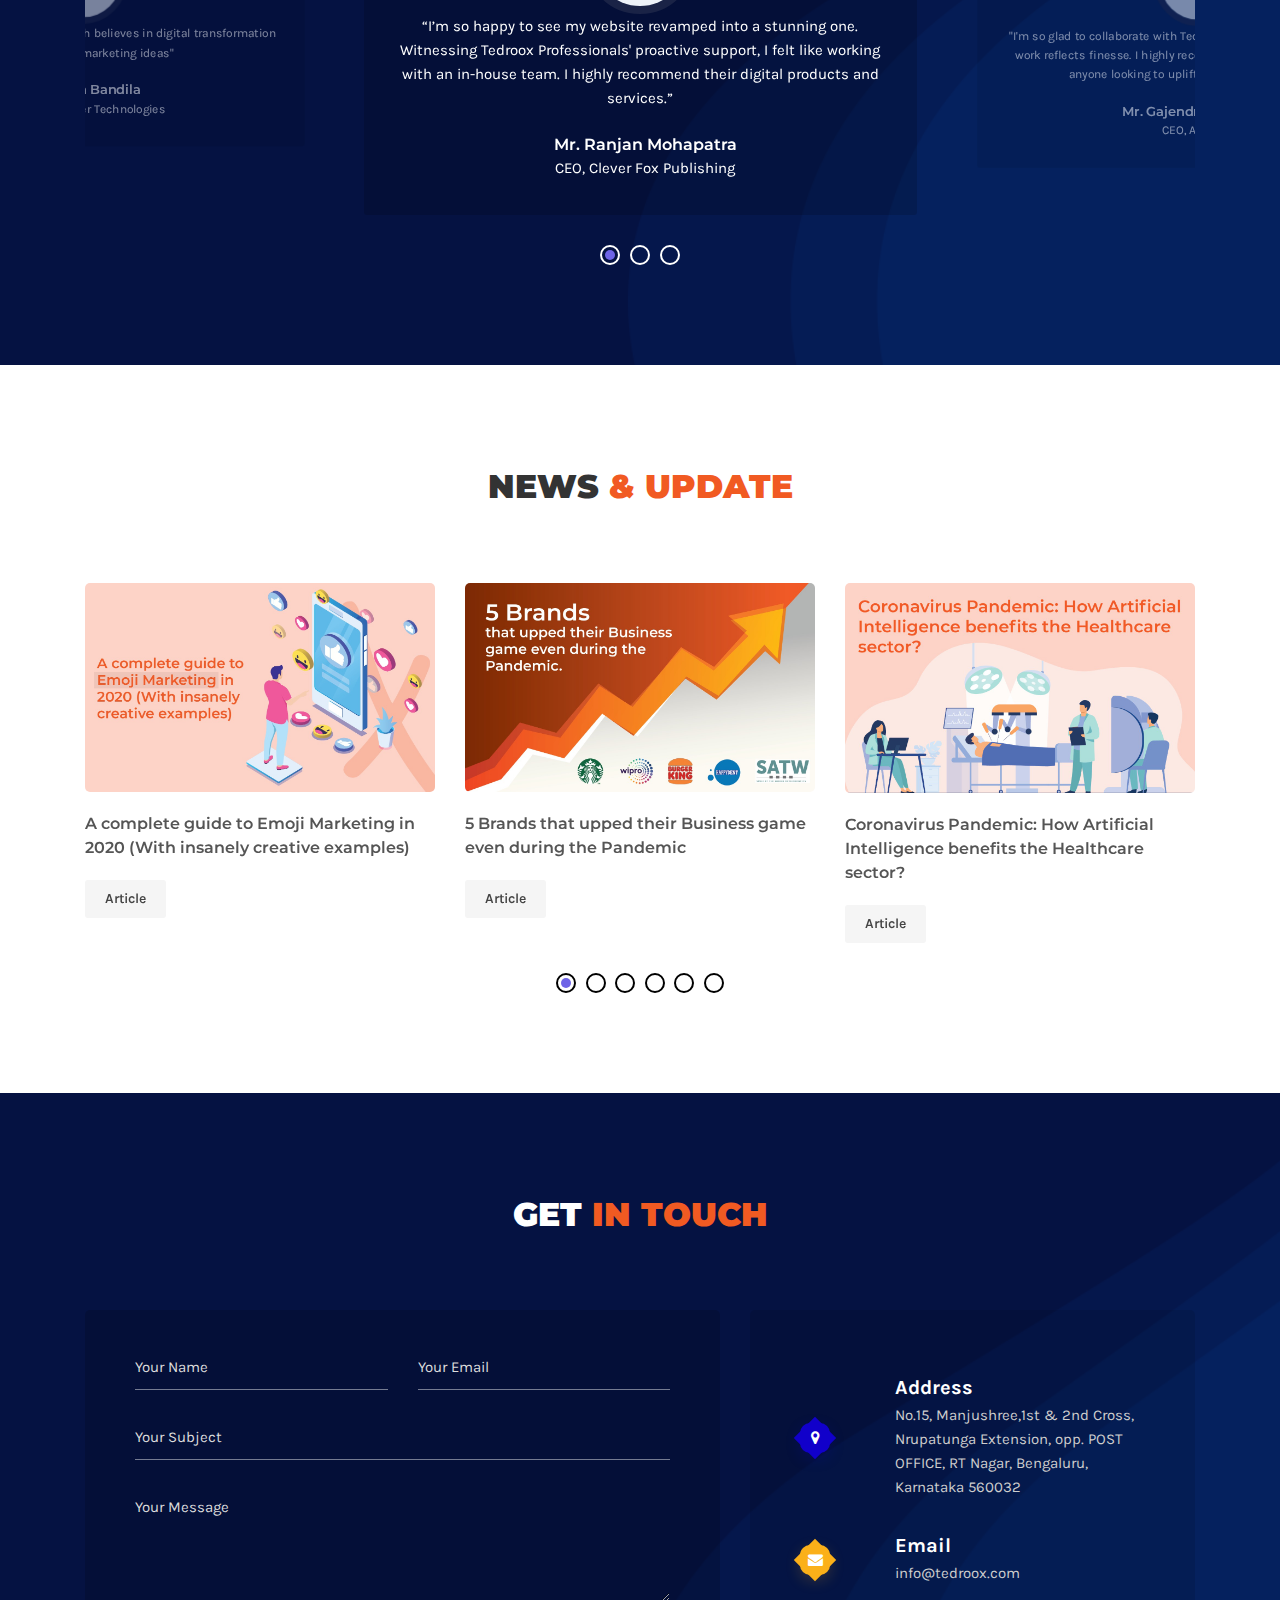
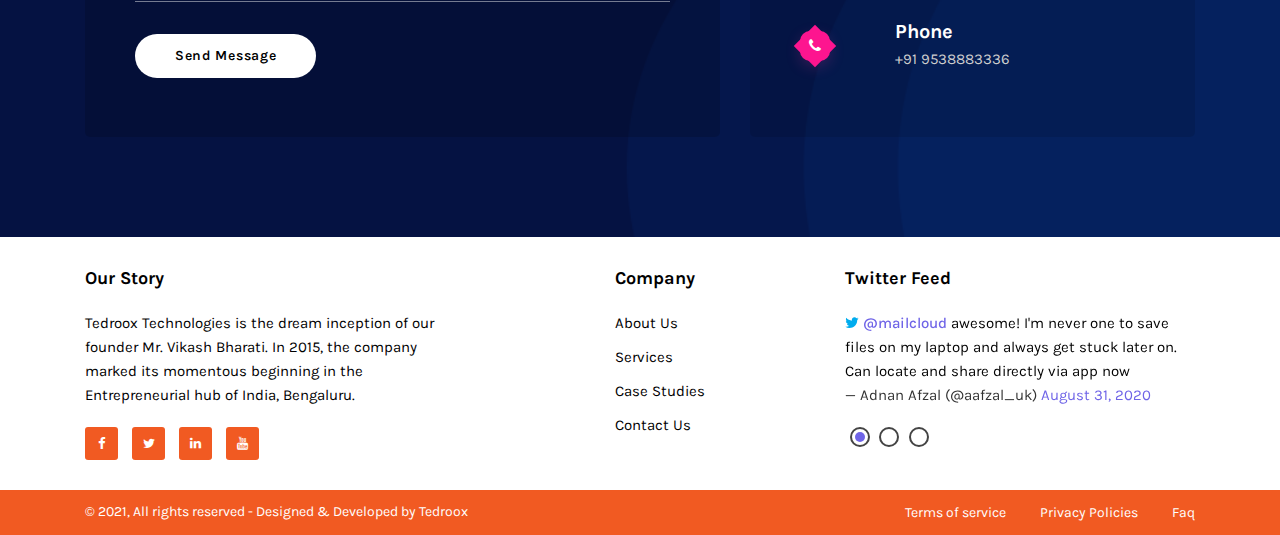
==== commit a4979635: "reset" ====
--- a/index.html
+++ b/index.html
@@ -1,225 +1,624 @@
 <!DOCTYPE html>
-<html lang="en">
+<html lang="zxx">
+
 <head>
-    <meta charset="UTF-8">
-    <meta http-equiv="X-UA-Compatible" content="IE=edge">
-    <meta name="viewport" content="width=device-width, initial-scale=1.0">
-    <link href="https://fonts.googleapis.com/css2?family=Overpass:wght@300;600&display=swap" rel="stylesheet">
-    <link href="https://fonts.googleapis.com/css2?family=Ubuntu:wght@400;500;700&display=swap" rel="stylesheet">
-    <link rel="stylesheet" href="style.css">
-    <script src="script.js"></script>
-    <title>Creative Ally</title>
+	<meta charset="utf-8" />
+	<title>Tedroox Technologies - Infinite Innovation</title>
+	<meta content="width=device-width, initial-scale=1.0" name="viewport" />
+	<meta name="keywords" content="IT Solutions, Html5, Agency, Agency Services, Digital Marketing, IT Consultancy, Software Development" />
+	<meta name="description" content="Truth - IT Solutions & Agency HTML Template, Truth is a powerful Easy to Use, Highly Customzable IT Solutions and Agency Services Company HTML Template built with latest Bootstrap." />
+	<!-- Google Fonts -->
+	<link href="https://fonts.googleapis.com/css2?family=Montserrat:wght@400;500;600;700;800;900&display=swap" rel="stylesheet" />
+	<link href="https://fonts.googleapis.com/css?family=Karla:400,700&display=swap" rel="stylesheet" />
+	<!-- Favicon -->
+	<link rel="icon" type="image/png" href="assets/img/Tedroox_logo.png" />
+	<!-- Site All Style Sheet Css -->
+	<link href="assets/css/bootstrap.min.css" rel="stylesheet" />
+	<link href="assets/css/font-awesome.min.css" rel="stylesheet" />
+	<link href="assets/css/themify-icons.css" rel="stylesheet" />
+	<link href="assets/css/magnific-popup.css" rel="stylesheet" />
+	<link href="assets/css/animate.css" rel="stylesheet" />
+	<link href="assets/css/owl.carousel.min.css" rel="stylesheet" />
+	<link href="assets/css/owl.theme.default.min.css" rel="stylesheet" />
+	<!-- Site Main Style Sheet Css -->
+	<link href="assets/css/style.css" rel="stylesheet" />
+	<link href="assets/css/responsive.css" rel="stylesheet" />
 </head>
+
 <body>
-    <div class="header">
 
-        <img src="images/icon-hamburger.svg" alt="hamburger" class="hamburg" onclick="menu()">
-        <div class="nav">
-            <ul class="navList">
-                <li>
-                    <a href="#" class="product" onclick="prodDropdown()">Product <span><img src="images/icon-arrow-light.svg" alt="" class="arrow-dark"></span></a>
-                        <ul class="dropdown dropdown1" id="prod">
-                            <li><a href="">Overview</a></li>
-                            <li><a href="">Pricing</a></li>
-                            <li><a href="">Features</a></li>
+	<!-- Start Preloader Area -->
+	<div class="preloader">
+		<div class="preloader-inner"> <span></span>
+			<span></span>
+		</div>
+	</div>
+	<!-- End Preloader Area -->
+	
+	<!-- Navbar Start -->
+	<nav class="navbar navbar-b navbar-trans navbar-expand-md fixed-top" id="mainNav">
+		<div class="container">
+			<img class="navbar-brand js-scroll" href="index.html" src="assets/img/Tedroox_logo.png" width="10%">
+			<button class="navbar-toggler collapsed" type="button" data-toggle="collapse" data-target="#navbarDefault" aria-controls="navbarDefault" aria-expanded="false" aria-label="Toggle navigation"> <span></span> <span1></span> <span></span> </button>
+			<div class="navbar-collapse collapse justify-content-end" id="navbarDefault">
+				<ul class="navbar-nav">
+					<li class="nav-item"><a class="nav-link js-scroll active" href="#home">Home</a></li>
+					<li class="nav-item"><a class="nav-link js-scroll" href="#about">About</a></li>
+					<li class="nav-item"><a class="nav-link js-scroll" href="#services">Services</a></li>
+					<li class="nav-item"><a class="nav-link js-scroll" href="#blog">Blog</a></li>
+					<li class="nav-item"><a class="nav-link js-scroll" href="#contact">Contact</a></li>
+				</ul>
+			</div>
+		</div>
+	</nav>
+	<!-- Navbar End -->
+	
+	<!-- Home Section Start -->
+	<header id="home" class="home-area hero-equal-height section-padding overflow-hidden d-flex align-items-center">
+		<div class="container">
+			<div class="row align-items-center">
+				<div class="col-lg-8 col-md-12">
+					<div class="text-left home-content z-index position-relative">
+						<h1>We grant your digital wishes</h1>
+						<p>
+  							<span style="font-size: 40px; font-family: pt sans; color: #000;" 
+     						class="txt-rotate"
+     						data-period="2000"
+     						data-rotate='[ "Website", "Mobile App", "Design", "Digital Marketing"]'></span>
+						</p>
+						<a href="#" class="button" data-text="More About us"><span>Get Started</span></a>
+					</div>
+				</div>
+				<div class="col-lg-4 col-md-12">
+					<div class="text-center home-video-box home-content z-index position-relative">
+						<div class="waves-box">
+							<a href="https://www.youtube.com/watch?v=SSqgaFE9igo" class="iq-video popup-video mfp-iframe"> <i class="fa fa-play"></i></a>
+							<div class="iq-waves">
+								<div class="waves wave-1"></div>
+								<div class="waves wave-2"></div>
+								<div class="waves wave-3"></div>
+							</div>
+						</div>
+					</div>
+				</div>
+			</div>
+		</div>
+	</header>
+	<!-- Home Section End -->
+	
+	<!-- Partner Logo Section Start -->
+	<section class="partner-area section-padding">
+		<div class="container">
+			<div class="section-title">
+				<h2>TRUSTED <span class="color-text">PARTNERS</span></h2>
+			</div>
+			<div id="partner-slide" class="customers-partner-list owl-carousel owl-theme owl-loaded owl-drag">
+				<div class="partner-item">
+					<img src="assets/img/partner/planedu.jpeg" alt="image" />
+				</div>
+				<div class="partner-item">
+					<img src="assets/img/partner/future.jpeg" alt="image" />
+				</div>
+			</div>
+		</div>
+	</section>
+	<!-- Partner Logo Section End -->
+	
+	
+	
+	<!-- About Section Start -->
+    <section id="about" class="about-area position-relative section-padding">
+        <div class="right-bg"></div>
+        <div class="container">
+            <div class="row">
+                <div class="col-lg-6 col-md-12">
+                    <div class="about-img">
+                        <img class="image-1" src="assets/img/about.png" alt="">
+                    </div>
+                </div>
+                <div class="col-lg-6 col-md-12">
+                    <div class="about-info">
+                        <h6 class="small-title">Who We Are</h6>
+                        <h2>What’s Different About - Tedroox</h2>
+                        <p>We are Tedroox. We help brands grab their spotlight in the digital world through amazing digital products and services.</p>
+                        <a href="about.html" class="button" data-text="More About us"><span>Learn More</span></a>
+                    </div>
+                </div>
+            </div>
+        </div>
+    </section>
+    <!-- About Section End -->
+	
+	
+	<!-- Services Section Start -->
+	<section id="services" class="services-area section-padding">
+		<div class="container">
+			<div class="row">
+				<div class="col-md-12 section-title">
+					<h2>OUR <span class="color-text">IT SERVICES</span></h2>
+				</div>
+			</div>
+			<div class="row">
+				<div class="col-lg-3 col-md-4">
+					<div class="single-services-box">
+						<div class="services-icon icon-bg-1">01</div>
+						<div class="services-info">
+							<h3>Web Development</h3>
+							<p>We build feature-rich websites that measure up to great standards.</p>
+							<ul>
+                                <li>- Blogging Websites</li>
+                                <li>- Informative Websites</li>
+                                <li>- E-commerce Websites</li>
+                            </ul>
+							<a href="#" class="services-link-btn">Read More</a>
+						</div>
+						<div class="back-icon"><i class="ti-comments-smiley"></i></div>
+					</div>
+				</div>
+				<div class="col-lg-3 col-md-4">
+					<div class="single-services-box">
+						<div class="services-icon icon-bg-2">02</div>
+						<div class="services-info">
+							<h3>App Development</h3>
+							<p>We code Apps that dominate the market and connect the audience.</p>
+							<ul>
+                                <li>- Web Apps</li>
+                                <li>- Mobile Apps</li>
+                                <li>- E-Commerce Apps</li>
+                            </ul>
+							<a href="#" class="services-link-btn">Read More</a>
+						</div>
+						<div class="back-icon"><i class="ti-dashboard"></i></div>
+					</div>
+				</div>
+				<div class="col-lg-3 col-md-4">
+					<div class="single-services-box">
+						<div class="services-icon icon-bg-3">03</div>
+						<div class="services-info">
+							<h3>Designs</h3>
+							<p>Making every pixel radiate creativity and awesomeness is our forte.</p>
+							<ul>
+                                <li>- Graphic design</li>
+                                <li>- UI/UX design</li>
+                                <li>- Mobile App UI/UX</li>
+                            </ul>
+							<a href="#" class="services-link-btn">Read More</a>
+						</div>
+						<div class="back-icon"><i class="ti-settings"></i></div>
+					</div>
+				</div>
+				<div class="col-lg-3 col-md-4">
+					<div class="single-services-box">
+						<div class="services-icon icon-bg-1">04</div>
+						<div class="services-info">
+							<h3>Digital Marketing</h3>
+							<p>Helping you gain the attention of Google and people in a jiff.</p>
+							<ul>
+                                <li>- SMM</li>
+                                <li>- SEO</li>
+                                <li>- Content Marketing</li>
+                            </ul>
+							<a href="#" class="services-link-btn">Read More</a>
+						</div>
+						<div class="back-icon"><i class="ti-thought"></i></div>
+					</div>
+				</div>
+			</div>
+		</div>
+	</section>
+	<!-- Services Section End -->
+	
+	
+	<!-- Works Process Section Start -->
+	<section class="works-process-area section-padding">
+		<div class="container">
+			<div class="row">
+				<div class="col-md-12 section-title">
+					<h2>WORKING <span class="color-text">PROCESS</span></h2>
+				</div>
+				<div class="col-lg-4 col-md-6 col-sm-12 process-item">
+					<div class="single-process-box">
+						<div class="box-loader"> <span></span> <span></span> <span></span> </div>
+						<div class="step-num-box">
+							<div class="step-icon"><span><i class="ti-target"></i></span></div>
+							<div class="step-num">01</div>
+						</div>
+						<div class="step-dec">
+							<h3>Expertise</h3>
+							<p>Every service has a team of the skilled bunch who walk the talk.</p>
+						</div>
+					</div>
+				</div>
+				<div class="col-lg-4 col-md-6 col-sm-12 process-item">
+					<div class="single-process-box">
+						<div class="box-loader"> <span></span> <span></span> <span></span> </div>
+						<div class="step-num-box">
+							<div class="step-icon"><span><i class="ti-settings"></i></span></div>
+							<div class="step-num">02</div>
+						</div>
+						<div class="step-dec">
+							<h3>Timely Delivery</h3>
+							<p>Delaying is our pet hate! So expect ‘on the dot’ delivery (or even before)</p>
+						</div>
+					</div>
+				</div>
+				<div class="col-lg-4 col-md-6 col-sm-12 process-item">
+					<div class="single-process-box">
+						<div class="step-num-box">
+							<div class="step-icon"><span><i class="ti-face-smile"></i></span></div>
+							<div class="step-num">03</div>
+						</div>
+						<div class="step-dec">
+							<h3>Round the clock availability</h3>
+							<p>No query is a small query. You can approach us 24/7!</p>
+						</div>
+					</div>
+				</div>
+			</div>
+		</div>
+	</section>
+	<!-- Works Process Section End -->
+	
+	
+	<!--  Case Studies Section Start -->
+	<section id="project" class="case-studies-area section-padding">
+		<div class="container">
+			<div class="section-title">
+				<h2>CASE <span class="color-text">STUDIES</span></h2>
+			</div>
+			<div class="row case-list">
+				<div class="col-lg-4 col-md-6 col-sm-12">
+					<div class="single-case">
+						<div class="case-img">
+							<a href="#"> <img src="assets/img/case/case-1.jpg" alt="case" /> </a>
+						</div>
+						<div class="content">
+							<a href="#">
+								<h3>Clever Fox Publishing</h3> </a>
+							<p>Developing a responsive website that better connects Authors with Clever Fox Publishing</p>
+							<a href="#" class="line-bnt">View Project Details</a>
+						</div>
+					</div>
+				</div>
+				<div class="col-lg-4 col-md-6 col-sm-12">
+					<div class="single-case">
+						<div class="case-img">
+							<a href="#"> <img src="assets/img/case/case-2.jpg" alt="case" /> </a>
+						</div>
+						<div class="content">
+							<a href="#"><h3>Marshall E Gass</h3> </a>
+							<p>Creating an outstanding Website for Author Marshall E Gass that truly reflects his personality</p>
+							<a href="#" class="line-bnt">View Project Details</a>
+						</div>
+					</div>
+				</div>
+				<div class="col-lg-4 col-md-6 col-sm-12">
+					<div class="single-case">
+						<div class="case-img">
+							<a href="#"> <img src="assets/img/case/case-3.jpg" alt="case" /> </a>
+						</div>
+						<div class="content">
+							<a href="#"><h3>Specialists ready to take on any challenge</h3> </a>
+							<p>Lorem ipsum dolor sit amet, consectetu adipiscing elit, sed do eiusmod tempor incididunt ut labore et dolore.</p>
+							<a href="#" class="line-bnt">View Project Details</a>
+						</div>
+					</div>
+				</div>
+			</div>
+			<div class="case-btn text-center">
+				<p>We Have More Amazing Cases Studies. <a href="#">View More</a></p>
+			</div>
+		</div>
+	</section>
+	<!-- Case Studies Section End -->
+	
+	<!-- Team Section Start -->
+	<section class="team-area works-process-area section-padding">
+		<div class="container">
+			<div class="row">
+				<div class="col-md-12 section-title">
+					<h2>LEADERSHIP <span class="color-text">TEAM</span></h2>
+				</div>
+				<div class="col-lg-6 col-md-6">
+					<div class="single-team-box">
+						<div class="team-image"> <img src="assets/img/team/team-3.jpg" width="80%" alt="team" />
+							<div class="team-side-info">
+                                <h4>Follow Me</h4>
+								<div class="team-social-icon"> <a href="#"><i class="fa fa-facebook-f"></i></a> <a href="#"><i class="fa fa-twitter"></i></a> <a href="#"><i class="fa fa-instagram"></i></a> </div>
+                            </div>
+						</div>
+					</div>
+				</div>
+				<div class="col-lg-6 col-md-6">
+					<div class="team-info">
+						<h3>Mr. Vikas Bharati</h3> <span>Founder & CEO</span>
+					</div>
+					<div>
+						<p>Highly witty, earnestly a speaker, completely humane, rarely cross, perfectly an Entrepreneur, and currently heading Tedroox Technologies in Top-class execution. <br><strong>Man of class and compassion</strong> <br>Our Founder is a bonafide human being and a smart Entrepreneur. He started off his business venture with PlanEdu in 2008. With immense interest in changing people’s lives, he played a crucial role in guiding countless students in choosing their careers. <br>In 2015, he began another journey with Tedroox Technologies which aimed at creating digital products that stand out and establishing a humanized business format that cherishes each client relationship. He stands with us in all situations and guides us like a leader and a friend.</p>
+					</div>
+				</div>
+			</div>
+		</div>
+	</section>
+	<!-- Team Section End -->
+	
+	<!-- Testimonials Section Start -->
+	<section id="review" class="testimonial-area section-padding">
+		<div class="container">
+			<div class="row">
+				<div class="col-sm-12">
+					<div class="section-title">
+						<h2>OUR <span class="color-text">CLIENT’S SAY</span></h2>
+					</div>
+				</div>
+			</div>
+			<div class="row">
+				<div class="col-lg-12 col-md-12">
+					<div id="testimonial-slide" class="owl-carousel owl-theme owl-loaded owl-drag">
+						<!-- testimonials item -->
+						<div class="single-testimonial">
+							<div class="testi-content-inner">
+								<div class="avatar"> <img src="assets/img/testimonial-1.jpg" alt="testimonial" /> </div>
+								<div class="testimonial-content">
+									<p>“I’m so happy to see my website revamped into a stunning one. Witnessing Tedroox Professionals' proactive support, I felt like working with an in-house team. I highly recommend their digital products and services.”</p>
+								</div>
+								<div class="testimonial-bio">
+									<div class="bio-info">
+										<h3 class="name">Mr. Ranjan Mohapatra</h3> <span>CEO, Clever Fox Publishing</span>
+									</div>
+								</div>
+							</div>
+						</div>
+						<!-- testimonials item -->
+						<div class="single-testimonial">
+							<div class="testi-content-inner">
+								<div class="avatar"> <img src="assets/img/testimonial-2.jpg" alt="testimonial" /> </div>
+								<div class="testimonial-content">
+									<p>"I'm so glad to collaborate with Tedroox for an infographic video. Their work reflects finesse. I highly recommend Tedroox Technologies for anyone looking to uplift their standard of work."</p>
+								</div>
+								<div class="testimonial-bio">
+									<div class="bio-info">
+										<h3 class="name">Mr. Gajendra Choudhary</h3> <span>CEO, Amrit Life</span>
+									</div>
+								</div>
+							</div>
+						</div>
+						<!-- testimonials item -->
+						<div class="single-testimonial">
+							<div class="testi-content-inner">
+								<div class="avatar"> <img src="assets/img/testimonial-3.jpg" alt="testimonial" /> </div>
+								<div class="testimonial-content">
+									<p>"Tedroox is a unique company which believes in digital transformation with innovative marketing ideas" </p>
+								</div>
+								<div class="testimonial-bio">
+									<div class="bio-info">
+										<h3 class="name">Santosh Bandila</h3> <span>CEO, Resquiller Technologies</span>
+									</div>
+								</div>
+							</div>
+						</div>
+					</div>
+				</div>
+			</div>
+		</div>
+	</section>
+	<!-- Testimonials Section End -->
+	
+	<!-- Blog Section Start -->
+	<section id="blog" class="blog-area section-padding">
+		<div class="container">
+			<div class="row">
+				<div class="col-md-12">
+					<div class="section-title">
+						<h2>NEWS <span class="color-text">& UPDATE</span></h2> 
+					</div>
+				</div>
+				<div class="col-lg-12 col-md-12">
+					<div id="blog-slide" class="owl-carousel owl-theme owl-loaded owl-drag">
+						<div class="single-blog">
+							<div class="post-img"> 
+								<a href="#"><img src="assets/img/blog/1.jpeg" alt="" /></a>
+							</div>
+							<div class="blog-content">
+								<h5><a href="#">A complete guide to Emoji Marketing in 2020 (With insanely creative examples)</a></h5>
+								<span class="blog-type">Article</span> 
+							</div>
+						</div>
+						<div class="single-blog">
+							<div class="post-img"> 
+								<a href="#"><img src="assets/img/blog/2.jpeg" alt="" /></a>
+							</div>
+							<div class="blog-content">
+								<h5><a href="#">5 Brands that upped their Business game even during the Pandemic</a></h5>
+								<span class="blog-type">Article</span> 
+							</div>
+						</div>
+						<div class="single-blog">
+							<div class="post-img"> 
+								<a href="#"><img src="assets/img/blog/3.jpeg" alt="" /></a>
+							</div>
+							<div class="blog-content">
+								<h5><a href="#">Coronavirus Pandemic: How Artificial Intelligence benefits the Healthcare sector?</a></h5>
+								<span class="blog-type">Article</span> 
+							</div>
+						</div>
+						<div class="single-blog">
+							<div class="post-img"> 
+								<a href="#"><img src="assets/img/blog/4.jpeg" alt="" /></a>
+							</div>
+							<div class="blog-content">
+								<h5><a href="#">6 Success Strategies of Steve Jobs that suits every Business</a></h5>
+								<span class="blog-type">Article</span> 
+							</div>
+						</div>
+						<div class="single-blog">
+							<div class="post-img"> 
+								<a href="#"><img src="assets/img/blog/5.jpeg" alt="" /></a>
+							</div>
+							<div class="blog-content">
+								<h5><a href="#">Why should your business need a Mobile App?</a></h5>
+								<span class="blog-type">Article</span> 
+							</div>
+						</div>
+						<div class="single-blog">
+							<div class="post-img"> 
+								<a href="#"><img src="assets/img/blog/6.jpeg" alt="" /></a>
+							</div>
+							<div class="blog-content">
+								<h5><a href="#">Future of Digital Ads: AR/VR/XR to dominate the market</a></h5>
+								<span class="blog-type">Article</span> 
+							</div>
+						</div>
+					</div>
+				</div>
+			</div>
+		</div>
+	</section>
+	<!-- Blog Section End -->
+	
 
-                        </ul>
-                </li>
-                <li>
-                    <a href="#"  class="company" onclick="comDropdown()">Company <span><img src="images/icon-arrow-light.svg" alt="" class="arrow-dark"></span></a>
-                    <ul class="dropdown dropdown2" id="com">
-                        <li><a href="">About Team</a></li>
-                        <li><a href="">Careers</a></li>
-                    </ul>
-                </li>
+	
+	<!-- Contact Section Start -->
+	<section id="contact" class="contact-area section-padding">
+		<div class="container">
+			<div class="row">
+				<div class="col-md-12 section-title">
+					<h2>GET <span class="color-text">IN TOUCH</span></h2> </div>
+			</div>
+			<div class="row d-flex align-items-center">
+				<div class="col-lg-7 col-md-12">
+					<div class="contact-form-box">
+						<form class="contact-form form" id="contact-form" action="mail.php" method="POST">
+							<div class="controls">
+								<div class="row">
+									<div class="col-lg-6 col-md-12">
+										<div class="form-group has-error has-danger">
+											<input id="form_name" type="text" name="name" placeholder="Your Name" required="required" /> </div>
+									</div>
+									<div class="col-lg-6 col-md-12">
+										<div class="form-group has-error has-danger">
+											<input id="form_email" type="email" name="email" placeholder="Your Email" required="required" /> </div>
+									</div>
+									<div class="col-lg-12 col-md-12">
+										<div class="form-group has-error has-danger">
+											<input id="form_subject" type="text" name="subject" placeholder="Your Subject" required="required" /> </div>
+									</div>
+									<div class="col-md-12">
+										<div class="form-group">
+											<textarea id="form_message" name="message" placeholder="Your Message" rows="4" required="required"></textarea>
+										</div>
+									</div>
+									<div class="col-md-12">
+										<button type="submit" class="button">Send Message</button>
+									</div>
+								</div>
+							</div>
+						</form>
+						<br />
+						<p class="form-message"></p>
+					</div>
+				</div>
+				<div class="col-lg-5 col-md-12">
+					<div class="contact-info">
+						<ul>
+							<li class="hob">
+								<div class="icon icon-bg-1"> <i class="fa fa-map-marker"></i> </div> <span>Address</span>No.15, Manjushree,1st & 2nd Cross, Nrupatunga Extension, opp. POST OFFICE, RT Nagar, Bengaluru, Karnataka 560032</li>
+							<li>
+								<div class="icon icon-bg-2"> <i class="fa fa-envelope"></i> </div> <span>Email</span> <a href="#">info@tedroox.com</a></li>
+							<li>
+								<div class="icon icon-bg-3"> <i class="fa fa-phone"></i> </div> <span>Phone</span> <a href="#">+91 9538883336</a></li>
+						</ul>
+					</div>
+				</div>
+			</div>
+		</div>
+	</section>
+	<!-- Contact Section End -->
+	
+	<!-- Footer Section Start -->
+	<footer class="footer">
+		<div class="footer-top-area">
+			<div class="container">
+				<div class="row">
+					<div class="col-lg-4 col-md-6 footer-content">
+						<div class="footer-colm-1">
+							<h3 class="footer-logo">Our Story</h3>
+							<p>Tedroox Technologies is the dream inception of our founder Mr. Vikash Bharati. In 2015, the company marked its momentous beginning in the Entrepreneurial hub of India, Bengaluru. </p>
+							<ul class="footer-social-icon">
+								<li> <a href="#"><i class="fa fa-facebook facebook"></i></a> </li>
+								<li> <a href="#"><i class="fa fa-twitter twitter"></i></a> </li>
+								<li> <a href="#"><i class="fa fa-linkedin linkedin"></i></a> </li>
+								<li> <a href="#"><i class="fa fa-youtube youtube"></i></a> </li>
+							</ul>
+						</div>
+					</div>
+					<div class="col-lg-4 col-md-6 footer-content">
+						<div class="footer-colm-2 middle-nav-content">
+							<h5 class="footer-colm-title">Company </h5>
+							<ul class="footer-nav">
+								<li> <a href="#">About Us</a> </li>
+								<li> <a href="#">Services</a> </li>
+								<li> <a href="#">Case Studies</a> </li>
+								<li> <a href="#">Contact Us</a> </li>
+							</ul>
+						</div>
+					</div>
+					<div class="col-lg-4 col-md-6 footer-content">
+						<div class="footer-colm-4 footer-twitter">
+							<h5 class="footer-colm-title">Twitter Feed</h5>
+							
+                            <div id="tweet-feed-slide" class="owl-carousel owl-theme owl-loaded owl-drag">
+								<div class="tweet-card">
+									<blockquote class="twitter-tweet">
+										<p><i class="fa fa-twitter twitter"></i> <a href="https://twitter.com/mailcloud" target="_blank">@mailcloud</a> awesome! I&#39;m never one to save files on my laptop and always get stuck later on. Can locate and share directly via app now</p>&mdash; Adnan Afzal (@aafzal_uk) <a href="https://twitter.com/aafzal_uk/status/638349731291373569" target="_blank">August 31, 2020</a></blockquote>
+								</div>
+								<div class="tweet-card">
+									<blockquote class="twitter-tweet">
+										<p><i class="fa fa-twitter twitter"></i> <a href="https://twitter.com/mailcloud" target="_blank">@mailcloud</a> awesome! I&#39;m never one to save files on my laptop and always get stuck later on. Can locate and share directly via app now</p>&mdash; Adnan Afzal (@aafzal_uk) <a href="https://twitter.com/aafzal_uk/status/638349731291373569" target="_blank">August 31, 2020</a></blockquote>
+								</div>
+								<div class="tweet-card">
+									<blockquote class="twitter-tweet">
+										<p><i class="fa fa-twitter twitter"></i> <a href="https://twitter.com/mailcloud" target="_blank">@mailcloud</a> awesome! I&#39;m never one to save files on my laptop and always get stuck later on. Can locate and share directly via app now</p>&mdash; Adnan Afzal (@aafzal_uk) <a href="https://twitter.com/aafzal_uk/status/638349731291373569" target="_blank">August 31, 2020</a></blockquote>
+								</div>
+                            </div>
+						</div>
+					</div>
+				</div>
+			</div>
+		</div>
+		<div class="footer-bottom-area">
+			<div class="container">
+				<div class="row">
+					<div class="col-md-6">
+						<div class="footer-bottom-nav-copyright-text">
+							<p>© 2021, All rights reserved - Designed & Developed by Tedroox</p>
+						</div>
+					</div>
+					<div class="col-md-6">
+						<div class="footer-bottom-nav">
+							<ul>
+								<li> <a href="#">Terms of service</a> </li>
+								<li> <a href="#">Privacy Policies</a> </li>
+								<li> <a href="#">Faq</a> </li>
+							</ul>
+						</div>
+					</div>
+				</div>
+			</div>
+		</div>
+	</footer>
+	<!-- Footer Section End -->
+	
+	<!-- Back to Top -->
+	<div class="back-to-top"><i class="fa fa-caret-up"></i><i class="fa fa-caret-up"></i></div>
+	
+	<!-- Site All Jquery Js -->
+	<script src="assets/js/jquery-3.5.1.min.js"></script>
+	<script src="assets/js/bootstrap.min.js"></script>
+	<script src="assets/js/plugins.js"></script>
+	<!--Site Main js-->
+	<script src="assets/js/main.js"></script>
+	
+</body>
 
-                <div class="navright">
-                    <button class=" btn1">Login</button>
-                    <button class=" btn2">Sign Up</button>
-                </div>
-            </ul>
-        </div>
-        <div class="headbody">
-            <h1>The full stop to your search</h1>
-            <p>
-              <b>Fancy a modern website? Wanna flaunt it with mind-blowing design and banging content?</b></p>
-              <p>That's our jam.</p>
-              <p>We have been doing it & will be glad to do it for you.</p>
-
-        </div>
-    </div>
-    <!--Section Two-->
-    <section class="articles">
-
-      <div class="article__content container container--pall">
-        <h2>A Website is your sales pitch in the virtual high street. We make sure it wins hearts and minds!</h2>
-
-        <h2>You name it, we do it</h2>
-
-        <div class="article__grid">
-
-          <a href="#" class="article__item">
-
-            <div class="article__text">
-              <div class="article__title"><h1>Static websites</h1></div>
-              <div class="article__description"><h1>Web pages with fixed content.</h1>
-              </div>
-            </div>
-          </a>
-
-          <a href="#" class="article__item">
-
-            <div class="article__text">
-              <div class="article__title"><h1>Dynamic websites</h1>
-              </div>
-              <div class="article__description"><h1>Automatically changes daily to give visitors new content.</h1>
-              </div>
-            </div>
-          </a>
-
-          <a href="#" class="article__item">
-
-            <div class="article__text">
-              <div class="article__title"><h1>E-Commerce websites</h1>
-              </div>
-              <div class="article__description"><h1>Creating an online store for your business to sell digitally to target consumers.</h1>
-              </div>
-            </div>
-          </a>
-
-          <a href="#" class="article__item">
-
-            <div class="article__text">
-              <div class="article__title"><h1>Personal websites</h1>
-              </div>
-              <div class="article__description"><h1>An opportunity to reach more people with your work.</h1>
-              </div>
-            </div>
-          </a>
-          <a href="#" class="article__item">
-
-            <div class="article__text">
-              <div class="article__title"><h1>Business Websites</h1>
-              </div>
-              <div class="article__description"><h1>Serves as a space to provide general information about your company or a direct platform for e-commerce.</h1></div>
-            </div>
-          </a>
-
-          <a href="#" class="article__item">
-
-            <div class="article__text">
-              <div class="article__title"><h1>Blogging Websites</h1>
-              </div>
-              <div class="article__description"><h1>To attract visitors to your site, and turn those visitors into leads.</h1>
-              </div>
-            </div>
-          </a>
-
-          <a href="#" class="article__item">
-
-            <div class="article__text">
-              <div class="article__title"><h1>Directory websites</h1>
-              </div>
-              <div class="article__description"><h1>An online list or catalog of websites.</h1>
-              </div>
-            </div>
-          </a>
-
-          <a href="#" class="article__item">
-
-            <div class="article__text">
-              <div class="article__title"><h1>Portfolio websites</h1>
-              </div>
-              <div class="article__description"><h1>Provides a convenient way for potential clients to view your work</h1>
-              </div>
-            </div>
-          </a>
-
-        </div>
-      </div>
-    </section>
-<!--Section Two-->
-    <div class="art">
-        <img src="images/illustration-laptop-desktop.svg" alt="">
-        <div class="artCard">
-            <h2>Fantastic Front-end</h2>
-            <p>An interface that is smooth as silk makes users wanna stay.</p>
-            <h2 class="newart">Clean Back-end</h2>
-            <p class="newart">A trouble-free backend with painless maintenance is your takeaway.</p>
-            <h2>Dedicated Professionals</h2>
-            <p>Our team will move heaven and earth to weave out your stunning website.</p>
-        </div>
-
-    </div>
-    <!--Section Three-->
-    <div class="future">
-        <h2>Let’s build a ‘wow’ website in 6 steps </h2>
-        <div class="futurebody">
-            <div class="card">
-                <h3>Discovery</h3>
-                <p>We are ardent planners. Before we leap into the project,
-                  we make sure to know in and out of your business and plan the project accordingly
-                </p>
-
-                <p>Getting to know how your business functions, analyzing the target audience, examining your competitors -
-                  all go into this phase. Upon setting the features and goals, we document the plans and the custom website development begins!
-
-                </p>
-
-
-
-                <h3>Design</h3>
-                <p> We give a sneak-peak of  the ‘to-be’ website through low-fidelity Wireframes.
-                  It is followed by the formation of Prototype which is the final UI design. It gives a clear picture of the Website design.
-                  You review, pour in suggestions and we tune it accordingly. Now the online website design is all set!
-                </p>
-
-                <h3>Development</h3>
-                <p> This phase sees all the internal coding.
-                  We have the best website developers in Bangalore and they code meticulously so that the website loads faster and functions efficiently.
-                  Every screen, movement, font, graphics, animation are done spot on so that an elegant and responsive website takes form.
-                </p>
-
-            </div>
-            <div class="img right"></div>
-        </div>
-    </div>
-
-    <!--Section Four-->
-    <div class="tools">
-        <div class="toolsLeft"></div>
-        <div class="toolsCard">
-            <h3>Content</h3>
-                <p>Content articulates the brand story.
-                  You get to decide the brand tone and our seasoned writers pen down attractive content that conveys the brand message clearly.
-                </p>
-
-                <h3>Quality Assurance</h3>
-                <p> Usability, responsiveness, speed, and efficiency of the website is put under test.
-                  Pixel-by-pixel, every feature is analyzed and checked for its active function.
-                  We fix all the bugs instantly and pass it to the final stage.
-                </p>
-
-                <h3>Final Review</h3>
-                <p> On D-day, the client gets to review the final website.
-                  In case of any changes, we add them immediately.
-                  Finally, the stunning website that runs seamlessly on both web & mobile is ready to get LIVE.
-                </p>
-
-
-        </div>
-    </div>
-    
-    <section class="contact-container" id="contact">
-      <div class="contact-input">
-        <h1>We’d be happy to be your launch-pad</h1>
-        <section class="contact-container" id="contact">
-        <div class="field">
-          <input type="email" id="email" placeholder="Email address" class="error" />
-          <button class="contact-btn">Contact Us</button>
-        </div>
-      </div>
-
-    </section>
-</body>
 </html>--- a/assets/css/themify-icons.css
+++ b/assets/css/themify-icons.css
@@ -0,0 +1,1081 @@
+@font-face {
+	font-family: 'themify';
+	src:url('../fonts/themify.eot?-fvbane');
+	src:url('../fonts/themify.eot?#iefix-fvbane') format('embedded-opentype'),
+		url('../fonts/themify.woff?-fvbane') format('woff'),
+		url('../fonts/themify.ttf?-fvbane') format('truetype'),
+		url('../fonts/themify.svg?-fvbane#themify') format('svg');
+	font-weight: normal;
+	font-style: normal;
+}
+
+[class^="ti-"], [class*=" ti-"] {
+	font-family: 'themify';
+	speak: none;
+	font-style: normal;
+	font-weight: normal;
+	font-variant: normal;
+	text-transform: none;
+	line-height: 1;
+
+	/* Better Font Rendering =========== */
+	-webkit-font-smoothing: antialiased;
+	-moz-osx-font-smoothing: grayscale;
+}
+
+.ti-wand:before {
+	content: "\e600";
+}
+.ti-volume:before {
+	content: "\e601";
+}
+.ti-user:before {
+	content: "\e602";
+}
+.ti-unlock:before {
+	content: "\e603";
+}
+.ti-unlink:before {
+	content: "\e604";
+}
+.ti-trash:before {
+	content: "\e605";
+}
+.ti-thought:before {
+	content: "\e606";
+}
+.ti-target:before {
+	content: "\e607";
+}
+.ti-tag:before {
+	content: "\e608";
+}
+.ti-tablet:before {
+	content: "\e609";
+}
+.ti-star:before {
+	content: "\e60a";
+}
+.ti-spray:before {
+	content: "\e60b";
+}
+.ti-signal:before {
+	content: "\e60c";
+}
+.ti-shopping-cart:before {
+	content: "\e60d";
+}
+.ti-shopping-cart-full:before {
+	content: "\e60e";
+}
+.ti-settings:before {
+	content: "\e60f";
+}
+.ti-search:before {
+	content: "\e610";
+}
+.ti-zoom-in:before {
+	content: "\e611";
+}
+.ti-zoom-out:before {
+	content: "\e612";
+}
+.ti-cut:before {
+	content: "\e613";
+}
+.ti-ruler:before {
+	content: "\e614";
+}
+.ti-ruler-pencil:before {
+	content: "\e615";
+}
+.ti-ruler-alt:before {
+	content: "\e616";
+}
+.ti-bookmark:before {
+	content: "\e617";
+}
+.ti-bookmark-alt:before {
+	content: "\e618";
+}
+.ti-reload:before {
+	content: "\e619";
+}
+.ti-plus:before {
+	content: "\e61a";
+}
+.ti-pin:before {
+	content: "\e61b";
+}
+.ti-pencil:before {
+	content: "\e61c";
+}
+.ti-pencil-alt:before {
+	content: "\e61d";
+}
+.ti-paint-roller:before {
+	content: "\e61e";
+}
+.ti-paint-bucket:before {
+	content: "\e61f";
+}
+.ti-na:before {
+	content: "\e620";
+}
+.ti-mobile:before {
+	content: "\e621";
+}
+.ti-minus:before {
+	content: "\e622";
+}
+.ti-medall:before {
+	content: "\e623";
+}
+.ti-medall-alt:before {
+	content: "\e624";
+}
+.ti-marker:before {
+	content: "\e625";
+}
+.ti-marker-alt:before {
+	content: "\e626";
+}
+.ti-arrow-up:before {
+	content: "\e627";
+}
+.ti-arrow-right:before {
+	content: "\e628";
+}
+.ti-arrow-left:before {
+	content: "\e629";
+}
+.ti-arrow-down:before {
+	content: "\e62a";
+}
+.ti-lock:before {
+	content: "\e62b";
+}
+.ti-location-arrow:before {
+	content: "\e62c";
+}
+.ti-link:before {
+	content: "\e62d";
+}
+.ti-layout:before {
+	content: "\e62e";
+}
+.ti-layers:before {
+	content: "\e62f";
+}
+.ti-layers-alt:before {
+	content: "\e630";
+}
+.ti-key:before {
+	content: "\e631";
+}
+.ti-import:before {
+	content: "\e632";
+}
+.ti-image:before {
+	content: "\e633";
+}
+.ti-heart:before {
+	content: "\e634";
+}
+.ti-heart-broken:before {
+	content: "\e635";
+}
+.ti-hand-stop:before {
+	content: "\e636";
+}
+.ti-hand-open:before {
+	content: "\e637";
+}
+.ti-hand-drag:before {
+	content: "\e638";
+}
+.ti-folder:before {
+	content: "\e639";
+}
+.ti-flag:before {
+	content: "\e63a";
+}
+.ti-flag-alt:before {
+	content: "\e63b";
+}
+.ti-flag-alt-2:before {
+	content: "\e63c";
+}
+.ti-eye:before {
+	content: "\e63d";
+}
+.ti-export:before {
+	content: "\e63e";
+}
+.ti-exchange-vertical:before {
+	content: "\e63f";
+}
+.ti-desktop:before {
+	content: "\e640";
+}
+.ti-cup:before {
+	content: "\e641";
+}
+.ti-crown:before {
+	content: "\e642";
+}
+.ti-comments:before {
+	content: "\e643";
+}
+.ti-comment:before {
+	content: "\e644";
+}
+.ti-comment-alt:before {
+	content: "\e645";
+}
+.ti-close:before {
+	content: "\e646";
+}
+.ti-clip:before {
+	content: "\e647";
+}
+.ti-angle-up:before {
+	content: "\e648";
+}
+.ti-angle-right:before {
+	content: "\e649";
+}
+.ti-angle-left:before {
+	content: "\e64a";
+}
+.ti-angle-down:before {
+	content: "\e64b";
+}
+.ti-check:before {
+	content: "\e64c";
+}
+.ti-check-box:before {
+	content: "\e64d";
+}
+.ti-camera:before {
+	content: "\e64e";
+}
+.ti-announcement:before {
+	content: "\e64f";
+}
+.ti-brush:before {
+	content: "\e650";
+}
+.ti-briefcase:before {
+	content: "\e651";
+}
+.ti-bolt:before {
+	content: "\e652";
+}
+.ti-bolt-alt:before {
+	content: "\e653";
+}
+.ti-blackboard:before {
+	content: "\e654";
+}
+.ti-bag:before {
+	content: "\e655";
+}
+.ti-move:before {
+	content: "\e656";
+}
+.ti-arrows-vertical:before {
+	content: "\e657";
+}
+.ti-arrows-horizontal:before {
+	content: "\e658";
+}
+.ti-fullscreen:before {
+	content: "\e659";
+}
+.ti-arrow-top-right:before {
+	content: "\e65a";
+}
+.ti-arrow-top-left:before {
+	content: "\e65b";
+}
+.ti-arrow-circle-up:before {
+	content: "\e65c";
+}
+.ti-arrow-circle-right:before {
+	content: "\e65d";
+}
+.ti-arrow-circle-left:before {
+	content: "\e65e";
+}
+.ti-arrow-circle-down:before {
+	content: "\e65f";
+}
+.ti-angle-double-up:before {
+	content: "\e660";
+}
+.ti-angle-double-right:before {
+	content: "\e661";
+}
+.ti-angle-double-left:before {
+	content: "\e662";
+}
+.ti-angle-double-down:before {
+	content: "\e663";
+}
+.ti-zip:before {
+	content: "\e664";
+}
+.ti-world:before {
+	content: "\e665";
+}
+.ti-wheelchair:before {
+	content: "\e666";
+}
+.ti-view-list:before {
+	content: "\e667";
+}
+.ti-view-list-alt:before {
+	content: "\e668";
+}
+.ti-view-grid:before {
+	content: "\e669";
+}
+.ti-uppercase:before {
+	content: "\e66a";
+}
+.ti-upload:before {
+	content: "\e66b";
+}
+.ti-underline:before {
+	content: "\e66c";
+}
+.ti-truck:before {
+	content: "\e66d";
+}
+.ti-timer:before {
+	content: "\e66e";
+}
+.ti-ticket:before {
+	content: "\e66f";
+}
+.ti-thumb-up:before {
+	content: "\e670";
+}
+.ti-thumb-down:before {
+	content: "\e671";
+}
+.ti-text:before {
+	content: "\e672";
+}
+.ti-stats-up:before {
+	content: "\e673";
+}
+.ti-stats-down:before {
+	content: "\e674";
+}
+.ti-split-v:before {
+	content: "\e675";
+}
+.ti-split-h:before {
+	content: "\e676";
+}
+.ti-smallcap:before {
+	content: "\e677";
+}
+.ti-shine:before {
+	content: "\e678";
+}
+.ti-shift-right:before {
+	content: "\e679";
+}
+.ti-shift-left:before {
+	content: "\e67a";
+}
+.ti-shield:before {
+	content: "\e67b";
+}
+.ti-notepad:before {
+	content: "\e67c";
+}
+.ti-server:before {
+	content: "\e67d";
+}
+.ti-quote-right:before {
+	content: "\e67e";
+}
+.ti-quote-left:before {
+	content: "\e67f";
+}
+.ti-pulse:before {
+	content: "\e680";
+}
+.ti-printer:before {
+	content: "\e681";
+}
+.ti-power-off:before {
+	content: "\e682";
+}
+.ti-plug:before {
+	content: "\e683";
+}
+.ti-pie-chart:before {
+	content: "\e684";
+}
+.ti-paragraph:before {
+	content: "\e685";
+}
+.ti-panel:before {
+	content: "\e686";
+}
+.ti-package:before {
+	content: "\e687";
+}
+.ti-music:before {
+	content: "\e688";
+}
+.ti-music-alt:before {
+	content: "\e689";
+}
+.ti-mouse:before {
+	content: "\e68a";
+}
+.ti-mouse-alt:before {
+	content: "\e68b";
+}
+.ti-money:before {
+	content: "\e68c";
+}
+.ti-microphone:before {
+	content: "\e68d";
+}
+.ti-menu:before {
+	content: "\e68e";
+}
+.ti-menu-alt:before {
+	content: "\e68f";
+}
+.ti-map:before {
+	content: "\e690";
+}
+.ti-map-alt:before {
+	content: "\e691";
+}
+.ti-loop:before {
+	content: "\e692";
+}
+.ti-location-pin:before {
+	content: "\e693";
+}
+.ti-list:before {
+	content: "\e694";
+}
+.ti-light-bulb:before {
+	content: "\e695";
+}
+.ti-Italic:before {
+	content: "\e696";
+}
+.ti-info:before {
+	content: "\e697";
+}
+.ti-infinite:before {
+	content: "\e698";
+}
+.ti-id-badge:before {
+	content: "\e699";
+}
+.ti-hummer:before {
+	content: "\e69a";
+}
+.ti-home:before {
+	content: "\e69b";
+}
+.ti-help:before {
+	content: "\e69c";
+}
+.ti-headphone:before {
+	content: "\e69d";
+}
+.ti-harddrives:before {
+	content: "\e69e";
+}
+.ti-harddrive:before {
+	content: "\e69f";
+}
+.ti-gift:before {
+	content: "\e6a0";
+}
+.ti-game:before {
+	content: "\e6a1";
+}
+.ti-filter:before {
+	content: "\e6a2";
+}
+.ti-files:before {
+	content: "\e6a3";
+}
+.ti-file:before {
+	content: "\e6a4";
+}
+.ti-eraser:before {
+	content: "\e6a5";
+}
+.ti-envelope:before {
+	content: "\e6a6";
+}
+.ti-download:before {
+	content: "\e6a7";
+}
+.ti-direction:before {
+	content: "\e6a8";
+}
+.ti-direction-alt:before {
+	content: "\e6a9";
+}
+.ti-dashboard:before {
+	content: "\e6aa";
+}
+.ti-control-stop:before {
+	content: "\e6ab";
+}
+.ti-control-shuffle:before {
+	content: "\e6ac";
+}
+.ti-control-play:before {
+	content: "\e6ad";
+}
+.ti-control-pause:before {
+	content: "\e6ae";
+}
+.ti-control-forward:before {
+	content: "\e6af";
+}
+.ti-control-backward:before {
+	content: "\e6b0";
+}
+.ti-cloud:before {
+	content: "\e6b1";
+}
+.ti-cloud-up:before {
+	content: "\e6b2";
+}
+.ti-cloud-down:before {
+	content: "\e6b3";
+}
+.ti-clipboard:before {
+	content: "\e6b4";
+}
+.ti-car:before {
+	content: "\e6b5";
+}
+.ti-calendar:before {
+	content: "\e6b6";
+}
+.ti-book:before {
+	content: "\e6b7";
+}
+.ti-bell:before {
+	content: "\e6b8";
+}
+.ti-basketball:before {
+	content: "\e6b9";
+}
+.ti-bar-chart:before {
+	content: "\e6ba";
+}
+.ti-bar-chart-alt:before {
+	content: "\e6bb";
+}
+.ti-back-right:before {
+	content: "\e6bc";
+}
+.ti-back-left:before {
+	content: "\e6bd";
+}
+.ti-arrows-corner:before {
+	content: "\e6be";
+}
+.ti-archive:before {
+	content: "\e6bf";
+}
+.ti-anchor:before {
+	content: "\e6c0";
+}
+.ti-align-right:before {
+	content: "\e6c1";
+}
+.ti-align-left:before {
+	content: "\e6c2";
+}
+.ti-align-justify:before {
+	content: "\e6c3";
+}
+.ti-align-center:before {
+	content: "\e6c4";
+}
+.ti-alert:before {
+	content: "\e6c5";
+}
+.ti-alarm-clock:before {
+	content: "\e6c6";
+}
+.ti-agenda:before {
+	content: "\e6c7";
+}
+.ti-write:before {
+	content: "\e6c8";
+}
+.ti-window:before {
+	content: "\e6c9";
+}
+.ti-widgetized:before {
+	content: "\e6ca";
+}
+.ti-widget:before {
+	content: "\e6cb";
+}
+.ti-widget-alt:before {
+	content: "\e6cc";
+}
+.ti-wallet:before {
+	content: "\e6cd";
+}
+.ti-video-clapper:before {
+	content: "\e6ce";
+}
+.ti-video-camera:before {
+	content: "\e6cf";
+}
+.ti-vector:before {
+	content: "\e6d0";
+}
+.ti-themify-logo:before {
+	content: "\e6d1";
+}
+.ti-themify-favicon:before {
+	content: "\e6d2";
+}
+.ti-themify-favicon-alt:before {
+	content: "\e6d3";
+}
+.ti-support:before {
+	content: "\e6d4";
+}
+.ti-stamp:before {
+	content: "\e6d5";
+}
+.ti-split-v-alt:before {
+	content: "\e6d6";
+}
+.ti-slice:before {
+	content: "\e6d7";
+}
+.ti-shortcode:before {
+	content: "\e6d8";
+}
+.ti-shift-right-alt:before {
+	content: "\e6d9";
+}
+.ti-shift-left-alt:before {
+	content: "\e6da";
+}
+.ti-ruler-alt-2:before {
+	content: "\e6db";
+}
+.ti-receipt:before {
+	content: "\e6dc";
+}
+.ti-pin2:before {
+	content: "\e6dd";
+}
+.ti-pin-alt:before {
+	content: "\e6de";
+}
+.ti-pencil-alt2:before {
+	content: "\e6df";
+}
+.ti-palette:before {
+	content: "\e6e0";
+}
+.ti-more:before {
+	content: "\e6e1";
+}
+.ti-more-alt:before {
+	content: "\e6e2";
+}
+.ti-microphone-alt:before {
+	content: "\e6e3";
+}
+.ti-magnet:before {
+	content: "\e6e4";
+}
+.ti-line-double:before {
+	content: "\e6e5";
+}
+.ti-line-dotted:before {
+	content: "\e6e6";
+}
+.ti-line-dashed:before {
+	content: "\e6e7";
+}
+.ti-layout-width-full:before {
+	content: "\e6e8";
+}
+.ti-layout-width-default:before {
+	content: "\e6e9";
+}
+.ti-layout-width-default-alt:before {
+	content: "\e6ea";
+}
+.ti-layout-tab:before {
+	content: "\e6eb";
+}
+.ti-layout-tab-window:before {
+	content: "\e6ec";
+}
+.ti-layout-tab-v:before {
+	content: "\e6ed";
+}
+.ti-layout-tab-min:before {
+	content: "\e6ee";
+}
+.ti-layout-slider:before {
+	content: "\e6ef";
+}
+.ti-layout-slider-alt:before {
+	content: "\e6f0";
+}
+.ti-layout-sidebar-right:before {
+	content: "\e6f1";
+}
+.ti-layout-sidebar-none:before {
+	content: "\e6f2";
+}
+.ti-layout-sidebar-left:before {
+	content: "\e6f3";
+}
+.ti-layout-placeholder:before {
+	content: "\e6f4";
+}
+.ti-layout-menu:before {
+	content: "\e6f5";
+}
+.ti-layout-menu-v:before {
+	content: "\e6f6";
+}
+.ti-layout-menu-separated:before {
+	content: "\e6f7";
+}
+.ti-layout-menu-full:before {
+	content: "\e6f8";
+}
+.ti-layout-media-right-alt:before {
+	content: "\e6f9";
+}
+.ti-layout-media-right:before {
+	content: "\e6fa";
+}
+.ti-layout-media-overlay:before {
+	content: "\e6fb";
+}
+.ti-layout-media-overlay-alt:before {
+	content: "\e6fc";
+}
+.ti-layout-media-overlay-alt-2:before {
+	content: "\e6fd";
+}
+.ti-layout-media-left-alt:before {
+	content: "\e6fe";
+}
+.ti-layout-media-left:before {
+	content: "\e6ff";
+}
+.ti-layout-media-center-alt:before {
+	content: "\e700";
+}
+.ti-layout-media-center:before {
+	content: "\e701";
+}
+.ti-layout-list-thumb:before {
+	content: "\e702";
+}
+.ti-layout-list-thumb-alt:before {
+	content: "\e703";
+}
+.ti-layout-list-post:before {
+	content: "\e704";
+}
+.ti-layout-list-large-image:before {
+	content: "\e705";
+}
+.ti-layout-line-solid:before {
+	content: "\e706";
+}
+.ti-layout-grid4:before {
+	content: "\e707";
+}
+.ti-layout-grid3:before {
+	content: "\e708";
+}
+.ti-layout-grid2:before {
+	content: "\e709";
+}
+.ti-layout-grid2-thumb:before {
+	content: "\e70a";
+}
+.ti-layout-cta-right:before {
+	content: "\e70b";
+}
+.ti-layout-cta-left:before {
+	content: "\e70c";
+}
+.ti-layout-cta-center:before {
+	content: "\e70d";
+}
+.ti-layout-cta-btn-right:before {
+	content: "\e70e";
+}
+.ti-layout-cta-btn-left:before {
+	content: "\e70f";
+}
+.ti-layout-column4:before {
+	content: "\e710";
+}
+.ti-layout-column3:before {
+	content: "\e711";
+}
+.ti-layout-column2:before {
+	content: "\e712";
+}
+.ti-layout-accordion-separated:before {
+	content: "\e713";
+}
+.ti-layout-accordion-merged:before {
+	content: "\e714";
+}
+.ti-layout-accordion-list:before {
+	content: "\e715";
+}
+.ti-ink-pen:before {
+	content: "\e716";
+}
+.ti-info-alt:before {
+	content: "\e717";
+}
+.ti-help-alt:before {
+	content: "\e718";
+}
+.ti-headphone-alt:before {
+	content: "\e719";
+}
+.ti-hand-point-up:before {
+	content: "\e71a";
+}
+.ti-hand-point-right:before {
+	content: "\e71b";
+}
+.ti-hand-point-left:before {
+	content: "\e71c";
+}
+.ti-hand-point-down:before {
+	content: "\e71d";
+}
+.ti-gallery:before {
+	content: "\e71e";
+}
+.ti-face-smile:before {
+	content: "\e71f";
+}
+.ti-face-sad:before {
+	content: "\e720";
+}
+.ti-credit-card:before {
+	content: "\e721";
+}
+.ti-control-skip-forward:before {
+	content: "\e722";
+}
+.ti-control-skip-backward:before {
+	content: "\e723";
+}
+.ti-control-record:before {
+	content: "\e724";
+}
+.ti-control-eject:before {
+	content: "\e725";
+}
+.ti-comments-smiley:before {
+	content: "\e726";
+}
+.ti-brush-alt:before {
+	content: "\e727";
+}
+.ti-youtube:before {
+	content: "\e728";
+}
+.ti-vimeo:before {
+	content: "\e729";
+}
+.ti-twitter:before {
+	content: "\e72a";
+}
+.ti-time:before {
+	content: "\e72b";
+}
+.ti-tumblr:before {
+	content: "\e72c";
+}
+.ti-skype:before {
+	content: "\e72d";
+}
+.ti-share:before {
+	content: "\e72e";
+}
+.ti-share-alt:before {
+	content: "\e72f";
+}
+.ti-rocket:before {
+	content: "\e730";
+}
+.ti-pinterest:before {
+	content: "\e731";
+}
+.ti-new-window:before {
+	content: "\e732";
+}
+.ti-microsoft:before {
+	content: "\e733";
+}
+.ti-list-ol:before {
+	content: "\e734";
+}
+.ti-linkedin:before {
+	content: "\e735";
+}
+.ti-layout-sidebar-2:before {
+	content: "\e736";
+}
+.ti-layout-grid4-alt:before {
+	content: "\e737";
+}
+.ti-layout-grid3-alt:before {
+	content: "\e738";
+}
+.ti-layout-grid2-alt:before {
+	content: "\e739";
+}
+.ti-layout-column4-alt:before {
+	content: "\e73a";
+}
+.ti-layout-column3-alt:before {
+	content: "\e73b";
+}
+.ti-layout-column2-alt:before {
+	content: "\e73c";
+}
+.ti-instagram:before {
+	content: "\e73d";
+}
+.ti-google:before {
+	content: "\e73e";
+}
+.ti-github:before {
+	content: "\e73f";
+}
+.ti-flickr:before {
+	content: "\e740";
+}
+.ti-facebook:before {
+	content: "\e741";
+}
+.ti-dropbox:before {
+	content: "\e742";
+}
+.ti-dribbble:before {
+	content: "\e743";
+}
+.ti-apple:before {
+	content: "\e744";
+}
+.ti-android:before {
+	content: "\e745";
+}
+.ti-save:before {
+	content: "\e746";
+}
+.ti-save-alt:before {
+	content: "\e747";
+}
+.ti-yahoo:before {
+	content: "\e748";
+}
+.ti-wordpress:before {
+	content: "\e749";
+}
+.ti-vimeo-alt:before {
+	content: "\e74a";
+}
+.ti-twitter-alt:before {
+	content: "\e74b";
+}
+.ti-tumblr-alt:before {
+	content: "\e74c";
+}
+.ti-trello:before {
+	content: "\e74d";
+}
+.ti-stack-overflow:before {
+	content: "\e74e";
+}
+.ti-soundcloud:before {
+	content: "\e74f";
+}
+.ti-sharethis:before {
+	content: "\e750";
+}
+.ti-sharethis-alt:before {
+	content: "\e751";
+}
+.ti-reddit:before {
+	content: "\e752";
+}
+.ti-pinterest-alt:before {
+	content: "\e753";
+}
+.ti-microsoft-alt:before {
+	content: "\e754";
+}
+.ti-linux:before {
+	content: "\e755";
+}
+.ti-jsfiddle:before {
+	content: "\e756";
+}
+.ti-joomla:before {
+	content: "\e757";
+}
+.ti-html5:before {
+	content: "\e758";
+}
+.ti-flickr-alt:before {
+	content: "\e759";
+}
+.ti-email:before {
+	content: "\e75a";
+}
+.ti-drupal:before {
+	content: "\e75b";
+}
+.ti-dropbox-alt:before {
+	content: "\e75c";
+}
+.ti-css3:before {
+	content: "\e75d";
+}
+.ti-rss:before {
+	content: "\e75e";
+}
+.ti-rss-alt:before {
+	content: "\e75f";
+}
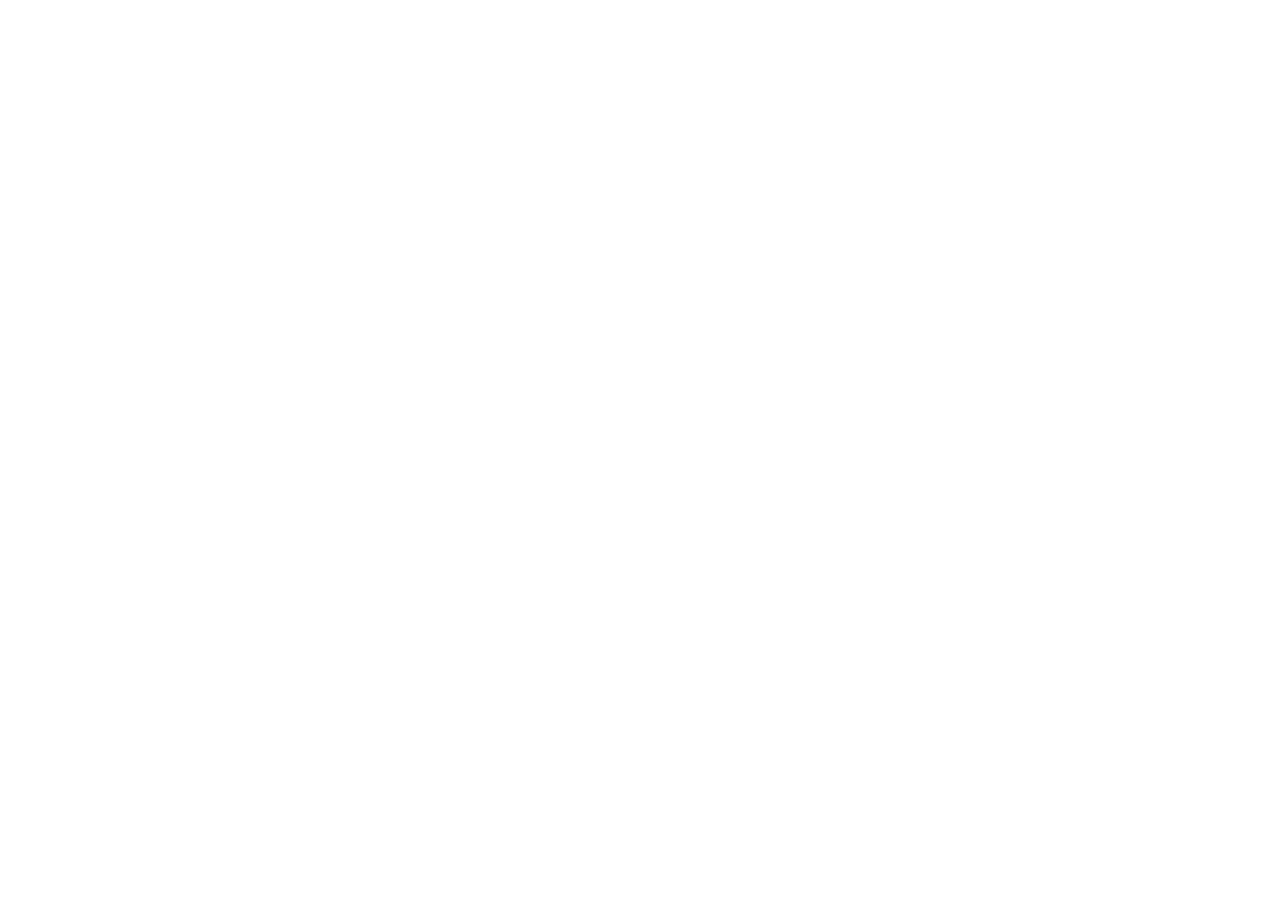
==== commit 7a0a8375: "added index.html file" ====
--- a/index.html
+++ b/index.html
@@ -1,624 +1,31 @@
 <!DOCTYPE html>
-<html lang="zxx">
+<html lang="en">
+  <head>
+    <meta charset="utf-8" />
+    <title>Ionic App</title>
 
-<head>
-	<meta charset="utf-8" />
-	<title>Tedroox Technologies - Infinite Innovation</title>
-	<meta content="width=device-width, initial-scale=1.0" name="viewport" />
-	<meta name="keywords" content="IT Solutions, Html5, Agency, Agency Services, Digital Marketing, IT Consultancy, Software Development" />
-	<meta name="description" content="Truth - IT Solutions & Agency HTML Template, Truth is a powerful Easy to Use, Highly Customzable IT Solutions and Agency Services Company HTML Template built with latest Bootstrap." />
-	<!-- Google Fonts -->
-	<link href="https://fonts.googleapis.com/css2?family=Montserrat:wght@400;500;600;700;800;900&display=swap" rel="stylesheet" />
-	<link href="https://fonts.googleapis.com/css?family=Karla:400,700&display=swap" rel="stylesheet" />
-	<!-- Favicon -->
-	<link rel="icon" type="image/png" href="assets/img/Tedroox_logo.png" />
-	<!-- Site All Style Sheet Css -->
-	<link href="assets/css/bootstrap.min.css" rel="stylesheet" />
-	<link href="assets/css/font-awesome.min.css" rel="stylesheet" />
-	<link href="assets/css/themify-icons.css" rel="stylesheet" />
-	<link href="assets/css/magnific-popup.css" rel="stylesheet" />
-	<link href="assets/css/animate.css" rel="stylesheet" />
-	<link href="assets/css/owl.carousel.min.css" rel="stylesheet" />
-	<link href="assets/css/owl.theme.default.min.css" rel="stylesheet" />
-	<!-- Site Main Style Sheet Css -->
-	<link href="assets/css/style.css" rel="stylesheet" />
-	<link href="assets/css/responsive.css" rel="stylesheet" />
-</head>
+    <base href="/" />
 
-<body>
+    <meta name="color-scheme" content="light dark" />
+    <meta
+      name="viewport"
+      content="viewport-fit=cover, width=device-width, initial-scale=1.0, minimum-scale=1.0, maximum-scale=1.0, user-scalable=no"
+    />
+    <meta name="format-detection" content="telephone=no" />
+    <meta name="msapplication-tap-highlight" content="no" />
 
-	<!-- Start Preloader Area -->
-	<div class="preloader">
-		<div class="preloader-inner"> <span></span>
-			<span></span>
-		</div>
-	</div>
-	<!-- End Preloader Area -->
-	
-	<!-- Navbar Start -->
-	<nav class="navbar navbar-b navbar-trans navbar-expand-md fixed-top" id="mainNav">
-		<div class="container">
-			<img class="navbar-brand js-scroll" href="index.html" src="assets/img/Tedroox_logo.png" width="10%">
-			<button class="navbar-toggler collapsed" type="button" data-toggle="collapse" data-target="#navbarDefault" aria-controls="navbarDefault" aria-expanded="false" aria-label="Toggle navigation"> <span></span> <span1></span> <span></span> </button>
-			<div class="navbar-collapse collapse justify-content-end" id="navbarDefault">
-				<ul class="navbar-nav">
-					<li class="nav-item"><a class="nav-link js-scroll active" href="#home">Home</a></li>
-					<li class="nav-item"><a class="nav-link js-scroll" href="#about">About</a></li>
-					<li class="nav-item"><a class="nav-link js-scroll" href="#services">Services</a></li>
-					<li class="nav-item"><a class="nav-link js-scroll" href="#blog">Blog</a></li>
-					<li class="nav-item"><a class="nav-link js-scroll" href="#contact">Contact</a></li>
-				</ul>
-			</div>
-		</div>
-	</nav>
-	<!-- Navbar End -->
-	
-	<!-- Home Section Start -->
-	<header id="home" class="home-area hero-equal-height section-padding overflow-hidden d-flex align-items-center">
-		<div class="container">
-			<div class="row align-items-center">
-				<div class="col-lg-8 col-md-12">
-					<div class="text-left home-content z-index position-relative">
-						<h1>We grant your digital wishes</h1>
-						<p>
-  							<span style="font-size: 40px; font-family: pt sans; color: #000;" 
-     						class="txt-rotate"
-     						data-period="2000"
-     						data-rotate='[ "Website", "Mobile App", "Design", "Digital Marketing"]'></span>
-						</p>
-						<a href="#" class="button" data-text="More About us"><span>Get Started</span></a>
-					</div>
-				</div>
-				<div class="col-lg-4 col-md-12">
-					<div class="text-center home-video-box home-content z-index position-relative">
-						<div class="waves-box">
-							<a href="https://www.youtube.com/watch?v=SSqgaFE9igo" class="iq-video popup-video mfp-iframe"> <i class="fa fa-play"></i></a>
-							<div class="iq-waves">
-								<div class="waves wave-1"></div>
-								<div class="waves wave-2"></div>
-								<div class="waves wave-3"></div>
-							</div>
-						</div>
-					</div>
-				</div>
-			</div>
-		</div>
-	</header>
-	<!-- Home Section End -->
-	
-	<!-- Partner Logo Section Start -->
-	<section class="partner-area section-padding">
-		<div class="container">
-			<div class="section-title">
-				<h2>TRUSTED <span class="color-text">PARTNERS</span></h2>
-			</div>
-			<div id="partner-slide" class="customers-partner-list owl-carousel owl-theme owl-loaded owl-drag">
-				<div class="partner-item">
-					<img src="assets/img/partner/planedu.jpeg" alt="image" />
-				</div>
-				<div class="partner-item">
-					<img src="assets/img/partner/future.jpeg" alt="image" />
-				</div>
-			</div>
-		</div>
-	</section>
-	<!-- Partner Logo Section End -->
-	
-	
-	
-	<!-- About Section Start -->
-    <section id="about" class="about-area position-relative section-padding">
-        <div class="right-bg"></div>
-        <div class="container">
-            <div class="row">
-                <div class="col-lg-6 col-md-12">
-                    <div class="about-img">
-                        <img class="image-1" src="assets/img/about.png" alt="">
-                    </div>
-                </div>
-                <div class="col-lg-6 col-md-12">
-                    <div class="about-info">
-                        <h6 class="small-title">Who We Are</h6>
-                        <h2>What’s Different About - Tedroox</h2>
-                        <p>We are Tedroox. We help brands grab their spotlight in the digital world through amazing digital products and services.</p>
-                        <a href="about.html" class="button" data-text="More About us"><span>Learn More</span></a>
-                    </div>
-                </div>
-            </div>
-        </div>
-    </section>
-    <!-- About Section End -->
-	
-	
-	<!-- Services Section Start -->
-	<section id="services" class="services-area section-padding">
-		<div class="container">
-			<div class="row">
-				<div class="col-md-12 section-title">
-					<h2>OUR <span class="color-text">IT SERVICES</span></h2>
-				</div>
-			</div>
-			<div class="row">
-				<div class="col-lg-3 col-md-4">
-					<div class="single-services-box">
-						<div class="services-icon icon-bg-1">01</div>
-						<div class="services-info">
-							<h3>Web Development</h3>
-							<p>We build feature-rich websites that measure up to great standards.</p>
-							<ul>
-                                <li>- Blogging Websites</li>
-                                <li>- Informative Websites</li>
-                                <li>- E-commerce Websites</li>
-                            </ul>
-							<a href="#" class="services-link-btn">Read More</a>
-						</div>
-						<div class="back-icon"><i class="ti-comments-smiley"></i></div>
-					</div>
-				</div>
-				<div class="col-lg-3 col-md-4">
-					<div class="single-services-box">
-						<div class="services-icon icon-bg-2">02</div>
-						<div class="services-info">
-							<h3>App Development</h3>
-							<p>We code Apps that dominate the market and connect the audience.</p>
-							<ul>
-                                <li>- Web Apps</li>
-                                <li>- Mobile Apps</li>
-                                <li>- E-Commerce Apps</li>
-                            </ul>
-							<a href="#" class="services-link-btn">Read More</a>
-						</div>
-						<div class="back-icon"><i class="ti-dashboard"></i></div>
-					</div>
-				</div>
-				<div class="col-lg-3 col-md-4">
-					<div class="single-services-box">
-						<div class="services-icon icon-bg-3">03</div>
-						<div class="services-info">
-							<h3>Designs</h3>
-							<p>Making every pixel radiate creativity and awesomeness is our forte.</p>
-							<ul>
-                                <li>- Graphic design</li>
-                                <li>- UI/UX design</li>
-                                <li>- Mobile App UI/UX</li>
-                            </ul>
-							<a href="#" class="services-link-btn">Read More</a>
-						</div>
-						<div class="back-icon"><i class="ti-settings"></i></div>
-					</div>
-				</div>
-				<div class="col-lg-3 col-md-4">
-					<div class="single-services-box">
-						<div class="services-icon icon-bg-1">04</div>
-						<div class="services-info">
-							<h3>Digital Marketing</h3>
-							<p>Helping you gain the attention of Google and people in a jiff.</p>
-							<ul>
-                                <li>- SMM</li>
-                                <li>- SEO</li>
-                                <li>- Content Marketing</li>
-                            </ul>
-							<a href="#" class="services-link-btn">Read More</a>
-						</div>
-						<div class="back-icon"><i class="ti-thought"></i></div>
-					</div>
-				</div>
-			</div>
-		</div>
-	</section>
-	<!-- Services Section End -->
-	
-	
-	<!-- Works Process Section Start -->
-	<section class="works-process-area section-padding">
-		<div class="container">
-			<div class="row">
-				<div class="col-md-12 section-title">
-					<h2>WORKING <span class="color-text">PROCESS</span></h2>
-				</div>
-				<div class="col-lg-4 col-md-6 col-sm-12 process-item">
-					<div class="single-process-box">
-						<div class="box-loader"> <span></span> <span></span> <span></span> </div>
-						<div class="step-num-box">
-							<div class="step-icon"><span><i class="ti-target"></i></span></div>
-							<div class="step-num">01</div>
-						</div>
-						<div class="step-dec">
-							<h3>Expertise</h3>
-							<p>Every service has a team of the skilled bunch who walk the talk.</p>
-						</div>
-					</div>
-				</div>
-				<div class="col-lg-4 col-md-6 col-sm-12 process-item">
-					<div class="single-process-box">
-						<div class="box-loader"> <span></span> <span></span> <span></span> </div>
-						<div class="step-num-box">
-							<div class="step-icon"><span><i class="ti-settings"></i></span></div>
-							<div class="step-num">02</div>
-						</div>
-						<div class="step-dec">
-							<h3>Timely Delivery</h3>
-							<p>Delaying is our pet hate! So expect ‘on the dot’ delivery (or even before)</p>
-						</div>
-					</div>
-				</div>
-				<div class="col-lg-4 col-md-6 col-sm-12 process-item">
-					<div class="single-process-box">
-						<div class="step-num-box">
-							<div class="step-icon"><span><i class="ti-face-smile"></i></span></div>
-							<div class="step-num">03</div>
-						</div>
-						<div class="step-dec">
-							<h3>Round the clock availability</h3>
-							<p>No query is a small query. You can approach us 24/7!</p>
-						</div>
-					</div>
-				</div>
-			</div>
-		</div>
-	</section>
-	<!-- Works Process Section End -->
-	
-	
-	<!--  Case Studies Section Start -->
-	<section id="project" class="case-studies-area section-padding">
-		<div class="container">
-			<div class="section-title">
-				<h2>CASE <span class="color-text">STUDIES</span></h2>
-			</div>
-			<div class="row case-list">
-				<div class="col-lg-4 col-md-6 col-sm-12">
-					<div class="single-case">
-						<div class="case-img">
-							<a href="#"> <img src="assets/img/case/case-1.jpg" alt="case" /> </a>
-						</div>
-						<div class="content">
-							<a href="#">
-								<h3>Clever Fox Publishing</h3> </a>
-							<p>Developing a responsive website that better connects Authors with Clever Fox Publishing</p>
-							<a href="#" class="line-bnt">View Project Details</a>
-						</div>
-					</div>
-				</div>
-				<div class="col-lg-4 col-md-6 col-sm-12">
-					<div class="single-case">
-						<div class="case-img">
-							<a href="#"> <img src="assets/img/case/case-2.jpg" alt="case" /> </a>
-						</div>
-						<div class="content">
-							<a href="#"><h3>Marshall E Gass</h3> </a>
-							<p>Creating an outstanding Website for Author Marshall E Gass that truly reflects his personality</p>
-							<a href="#" class="line-bnt">View Project Details</a>
-						</div>
-					</div>
-				</div>
-				<div class="col-lg-4 col-md-6 col-sm-12">
-					<div class="single-case">
-						<div class="case-img">
-							<a href="#"> <img src="assets/img/case/case-3.jpg" alt="case" /> </a>
-						</div>
-						<div class="content">
-							<a href="#"><h3>Specialists ready to take on any challenge</h3> </a>
-							<p>Lorem ipsum dolor sit amet, consectetu adipiscing elit, sed do eiusmod tempor incididunt ut labore et dolore.</p>
-							<a href="#" class="line-bnt">View Project Details</a>
-						</div>
-					</div>
-				</div>
-			</div>
-			<div class="case-btn text-center">
-				<p>We Have More Amazing Cases Studies. <a href="#">View More</a></p>
-			</div>
-		</div>
-	</section>
-	<!-- Case Studies Section End -->
-	
-	<!-- Team Section Start -->
-	<section class="team-area works-process-area section-padding">
-		<div class="container">
-			<div class="row">
-				<div class="col-md-12 section-title">
-					<h2>LEADERSHIP <span class="color-text">TEAM</span></h2>
-				</div>
-				<div class="col-lg-6 col-md-6">
-					<div class="single-team-box">
-						<div class="team-image"> <img src="assets/img/team/team-3.jpg" width="80%" alt="team" />
-							<div class="team-side-info">
-                                <h4>Follow Me</h4>
-								<div class="team-social-icon"> <a href="#"><i class="fa fa-facebook-f"></i></a> <a href="#"><i class="fa fa-twitter"></i></a> <a href="#"><i class="fa fa-instagram"></i></a> </div>
-                            </div>
-						</div>
-					</div>
-				</div>
-				<div class="col-lg-6 col-md-6">
-					<div class="team-info">
-						<h3>Mr. Vikas Bharati</h3> <span>Founder & CEO</span>
-					</div>
-					<div>
-						<p>Highly witty, earnestly a speaker, completely humane, rarely cross, perfectly an Entrepreneur, and currently heading Tedroox Technologies in Top-class execution. <br><strong>Man of class and compassion</strong> <br>Our Founder is a bonafide human being and a smart Entrepreneur. He started off his business venture with PlanEdu in 2008. With immense interest in changing people’s lives, he played a crucial role in guiding countless students in choosing their careers. <br>In 2015, he began another journey with Tedroox Technologies which aimed at creating digital products that stand out and establishing a humanized business format that cherishes each client relationship. He stands with us in all situations and guides us like a leader and a friend.</p>
-					</div>
-				</div>
-			</div>
-		</div>
-	</section>
-	<!-- Team Section End -->
-	
-	<!-- Testimonials Section Start -->
-	<section id="review" class="testimonial-area section-padding">
-		<div class="container">
-			<div class="row">
-				<div class="col-sm-12">
-					<div class="section-title">
-						<h2>OUR <span class="color-text">CLIENT’S SAY</span></h2>
-					</div>
-				</div>
-			</div>
-			<div class="row">
-				<div class="col-lg-12 col-md-12">
-					<div id="testimonial-slide" class="owl-carousel owl-theme owl-loaded owl-drag">
-						<!-- testimonials item -->
-						<div class="single-testimonial">
-							<div class="testi-content-inner">
-								<div class="avatar"> <img src="assets/img/testimonial-1.jpg" alt="testimonial" /> </div>
-								<div class="testimonial-content">
-									<p>“I’m so happy to see my website revamped into a stunning one. Witnessing Tedroox Professionals' proactive support, I felt like working with an in-house team. I highly recommend their digital products and services.”</p>
-								</div>
-								<div class="testimonial-bio">
-									<div class="bio-info">
-										<h3 class="name">Mr. Ranjan Mohapatra</h3> <span>CEO, Clever Fox Publishing</span>
-									</div>
-								</div>
-							</div>
-						</div>
-						<!-- testimonials item -->
-						<div class="single-testimonial">
-							<div class="testi-content-inner">
-								<div class="avatar"> <img src="assets/img/testimonial-2.jpg" alt="testimonial" /> </div>
-								<div class="testimonial-content">
-									<p>"I'm so glad to collaborate with Tedroox for an infographic video. Their work reflects finesse. I highly recommend Tedroox Technologies for anyone looking to uplift their standard of work."</p>
-								</div>
-								<div class="testimonial-bio">
-									<div class="bio-info">
-										<h3 class="name">Mr. Gajendra Choudhary</h3> <span>CEO, Amrit Life</span>
-									</div>
-								</div>
-							</div>
-						</div>
-						<!-- testimonials item -->
-						<div class="single-testimonial">
-							<div class="testi-content-inner">
-								<div class="avatar"> <img src="assets/img/testimonial-3.jpg" alt="testimonial" /> </div>
-								<div class="testimonial-content">
-									<p>"Tedroox is a unique company which believes in digital transformation with innovative marketing ideas" </p>
-								</div>
-								<div class="testimonial-bio">
-									<div class="bio-info">
-										<h3 class="name">Santosh Bandila</h3> <span>CEO, Resquiller Technologies</span>
-									</div>
-								</div>
-							</div>
-						</div>
-					</div>
-				</div>
-			</div>
-		</div>
-	</section>
-	<!-- Testimonials Section End -->
-	
-	<!-- Blog Section Start -->
-	<section id="blog" class="blog-area section-padding">
-		<div class="container">
-			<div class="row">
-				<div class="col-md-12">
-					<div class="section-title">
-						<h2>NEWS <span class="color-text">& UPDATE</span></h2> 
-					</div>
-				</div>
-				<div class="col-lg-12 col-md-12">
-					<div id="blog-slide" class="owl-carousel owl-theme owl-loaded owl-drag">
-						<div class="single-blog">
-							<div class="post-img"> 
-								<a href="#"><img src="assets/img/blog/1.jpeg" alt="" /></a>
-							</div>
-							<div class="blog-content">
-								<h5><a href="#">A complete guide to Emoji Marketing in 2020 (With insanely creative examples)</a></h5>
-								<span class="blog-type">Article</span> 
-							</div>
-						</div>
-						<div class="single-blog">
-							<div class="post-img"> 
-								<a href="#"><img src="assets/img/blog/2.jpeg" alt="" /></a>
-							</div>
-							<div class="blog-content">
-								<h5><a href="#">5 Brands that upped their Business game even during the Pandemic</a></h5>
-								<span class="blog-type">Article</span> 
-							</div>
-						</div>
-						<div class="single-blog">
-							<div class="post-img"> 
-								<a href="#"><img src="assets/img/blog/3.jpeg" alt="" /></a>
-							</div>
-							<div class="blog-content">
-								<h5><a href="#">Coronavirus Pandemic: How Artificial Intelligence benefits the Healthcare sector?</a></h5>
-								<span class="blog-type">Article</span> 
-							</div>
-						</div>
-						<div class="single-blog">
-							<div class="post-img"> 
-								<a href="#"><img src="assets/img/blog/4.jpeg" alt="" /></a>
-							</div>
-							<div class="blog-content">
-								<h5><a href="#">6 Success Strategies of Steve Jobs that suits every Business</a></h5>
-								<span class="blog-type">Article</span> 
-							</div>
-						</div>
-						<div class="single-blog">
-							<div class="post-img"> 
-								<a href="#"><img src="assets/img/blog/5.jpeg" alt="" /></a>
-							</div>
-							<div class="blog-content">
-								<h5><a href="#">Why should your business need a Mobile App?</a></h5>
-								<span class="blog-type">Article</span> 
-							</div>
-						</div>
-						<div class="single-blog">
-							<div class="post-img"> 
-								<a href="#"><img src="assets/img/blog/6.jpeg" alt="" /></a>
-							</div>
-							<div class="blog-content">
-								<h5><a href="#">Future of Digital Ads: AR/VR/XR to dominate the market</a></h5>
-								<span class="blog-type">Article</span> 
-							</div>
-						</div>
-					</div>
-				</div>
-			</div>
-		</div>
-	</section>
-	<!-- Blog Section End -->
-	
+    <link rel="manifest" href="%PUBLIC_URL%/manifest.json" />
 
-	
-	<!-- Contact Section Start -->
-	<section id="contact" class="contact-area section-padding">
-		<div class="container">
-			<div class="row">
-				<div class="col-md-12 section-title">
-					<h2>GET <span class="color-text">IN TOUCH</span></h2> </div>
-			</div>
-			<div class="row d-flex align-items-center">
-				<div class="col-lg-7 col-md-12">
-					<div class="contact-form-box">
-						<form class="contact-form form" id="contact-form" action="mail.php" method="POST">
-							<div class="controls">
-								<div class="row">
-									<div class="col-lg-6 col-md-12">
-										<div class="form-group has-error has-danger">
-											<input id="form_name" type="text" name="name" placeholder="Your Name" required="required" /> </div>
-									</div>
-									<div class="col-lg-6 col-md-12">
-										<div class="form-group has-error has-danger">
-											<input id="form_email" type="email" name="email" placeholder="Your Email" required="required" /> </div>
-									</div>
-									<div class="col-lg-12 col-md-12">
-										<div class="form-group has-error has-danger">
-											<input id="form_subject" type="text" name="subject" placeholder="Your Subject" required="required" /> </div>
-									</div>
-									<div class="col-md-12">
-										<div class="form-group">
-											<textarea id="form_message" name="message" placeholder="Your Message" rows="4" required="required"></textarea>
-										</div>
-									</div>
-									<div class="col-md-12">
-										<button type="submit" class="button">Send Message</button>
-									</div>
-								</div>
-							</div>
-						</form>
-						<br />
-						<p class="form-message"></p>
-					</div>
-				</div>
-				<div class="col-lg-5 col-md-12">
-					<div class="contact-info">
-						<ul>
-							<li class="hob">
-								<div class="icon icon-bg-1"> <i class="fa fa-map-marker"></i> </div> <span>Address</span>No.15, Manjushree,1st & 2nd Cross, Nrupatunga Extension, opp. POST OFFICE, RT Nagar, Bengaluru, Karnataka 560032</li>
-							<li>
-								<div class="icon icon-bg-2"> <i class="fa fa-envelope"></i> </div> <span>Email</span> <a href="#">info@tedroox.com</a></li>
-							<li>
-								<div class="icon icon-bg-3"> <i class="fa fa-phone"></i> </div> <span>Phone</span> <a href="#">+91 9538883336</a></li>
-						</ul>
-					</div>
-				</div>
-			</div>
-		</div>
-	</section>
-	<!-- Contact Section End -->
-	
-	<!-- Footer Section Start -->
-	<footer class="footer">
-		<div class="footer-top-area">
-			<div class="container">
-				<div class="row">
-					<div class="col-lg-4 col-md-6 footer-content">
-						<div class="footer-colm-1">
-							<h3 class="footer-logo">Our Story</h3>
-							<p>Tedroox Technologies is the dream inception of our founder Mr. Vikash Bharati. In 2015, the company marked its momentous beginning in the Entrepreneurial hub of India, Bengaluru. </p>
-							<ul class="footer-social-icon">
-								<li> <a href="#"><i class="fa fa-facebook facebook"></i></a> </li>
-								<li> <a href="#"><i class="fa fa-twitter twitter"></i></a> </li>
-								<li> <a href="#"><i class="fa fa-linkedin linkedin"></i></a> </li>
-								<li> <a href="#"><i class="fa fa-youtube youtube"></i></a> </li>
-							</ul>
-						</div>
-					</div>
-					<div class="col-lg-4 col-md-6 footer-content">
-						<div class="footer-colm-2 middle-nav-content">
-							<h5 class="footer-colm-title">Company </h5>
-							<ul class="footer-nav">
-								<li> <a href="#">About Us</a> </li>
-								<li> <a href="#">Services</a> </li>
-								<li> <a href="#">Case Studies</a> </li>
-								<li> <a href="#">Contact Us</a> </li>
-							</ul>
-						</div>
-					</div>
-					<div class="col-lg-4 col-md-6 footer-content">
-						<div class="footer-colm-4 footer-twitter">
-							<h5 class="footer-colm-title">Twitter Feed</h5>
-							
-                            <div id="tweet-feed-slide" class="owl-carousel owl-theme owl-loaded owl-drag">
-								<div class="tweet-card">
-									<blockquote class="twitter-tweet">
-										<p><i class="fa fa-twitter twitter"></i> <a href="https://twitter.com/mailcloud" target="_blank">@mailcloud</a> awesome! I&#39;m never one to save files on my laptop and always get stuck later on. Can locate and share directly via app now</p>&mdash; Adnan Afzal (@aafzal_uk) <a href="https://twitter.com/aafzal_uk/status/638349731291373569" target="_blank">August 31, 2020</a></blockquote>
-								</div>
-								<div class="tweet-card">
-									<blockquote class="twitter-tweet">
-										<p><i class="fa fa-twitter twitter"></i> <a href="https://twitter.com/mailcloud" target="_blank">@mailcloud</a> awesome! I&#39;m never one to save files on my laptop and always get stuck later on. Can locate and share directly via app now</p>&mdash; Adnan Afzal (@aafzal_uk) <a href="https://twitter.com/aafzal_uk/status/638349731291373569" target="_blank">August 31, 2020</a></blockquote>
-								</div>
-								<div class="tweet-card">
-									<blockquote class="twitter-tweet">
-										<p><i class="fa fa-twitter twitter"></i> <a href="https://twitter.com/mailcloud" target="_blank">@mailcloud</a> awesome! I&#39;m never one to save files on my laptop and always get stuck later on. Can locate and share directly via app now</p>&mdash; Adnan Afzal (@aafzal_uk) <a href="https://twitter.com/aafzal_uk/status/638349731291373569" target="_blank">August 31, 2020</a></blockquote>
-								</div>
-                            </div>
-						</div>
-					</div>
-				</div>
-			</div>
-		</div>
-		<div class="footer-bottom-area">
-			<div class="container">
-				<div class="row">
-					<div class="col-md-6">
-						<div class="footer-bottom-nav-copyright-text">
-							<p>© 2021, All rights reserved - Designed & Developed by Tedroox</p>
-						</div>
-					</div>
-					<div class="col-md-6">
-						<div class="footer-bottom-nav">
-							<ul>
-								<li> <a href="#">Terms of service</a> </li>
-								<li> <a href="#">Privacy Policies</a> </li>
-								<li> <a href="#">Faq</a> </li>
-							</ul>
-						</div>
-					</div>
-				</div>
-			</div>
-		</div>
-	</footer>
-	<!-- Footer Section End -->
-	
-	<!-- Back to Top -->
-	<div class="back-to-top"><i class="fa fa-caret-up"></i><i class="fa fa-caret-up"></i></div>
-	
-	<!-- Site All Jquery Js -->
-	<script src="assets/js/jquery-3.5.1.min.js"></script>
-	<script src="assets/js/bootstrap.min.js"></script>
-	<script src="assets/js/plugins.js"></script>
-	<!--Site Main js-->
-	<script src="assets/js/main.js"></script>
-	
-</body>
+    <link rel="shortcut icon" type="image/png" href="%PUBLIC_URL%/assets/icon/favicon.png" />
+
+    <!-- add to homescreen for ios -->
+    <meta name="apple-mobile-web-app-capable" content="yes" />
+    <meta name="apple-mobile-web-app-title" content="Ionic App" />
+    <meta name="apple-mobile-web-app-status-bar-style" content="black" />
+  </head>
+
+  <body>
+    <div id="root"></div>
+  </body>
 
 </html>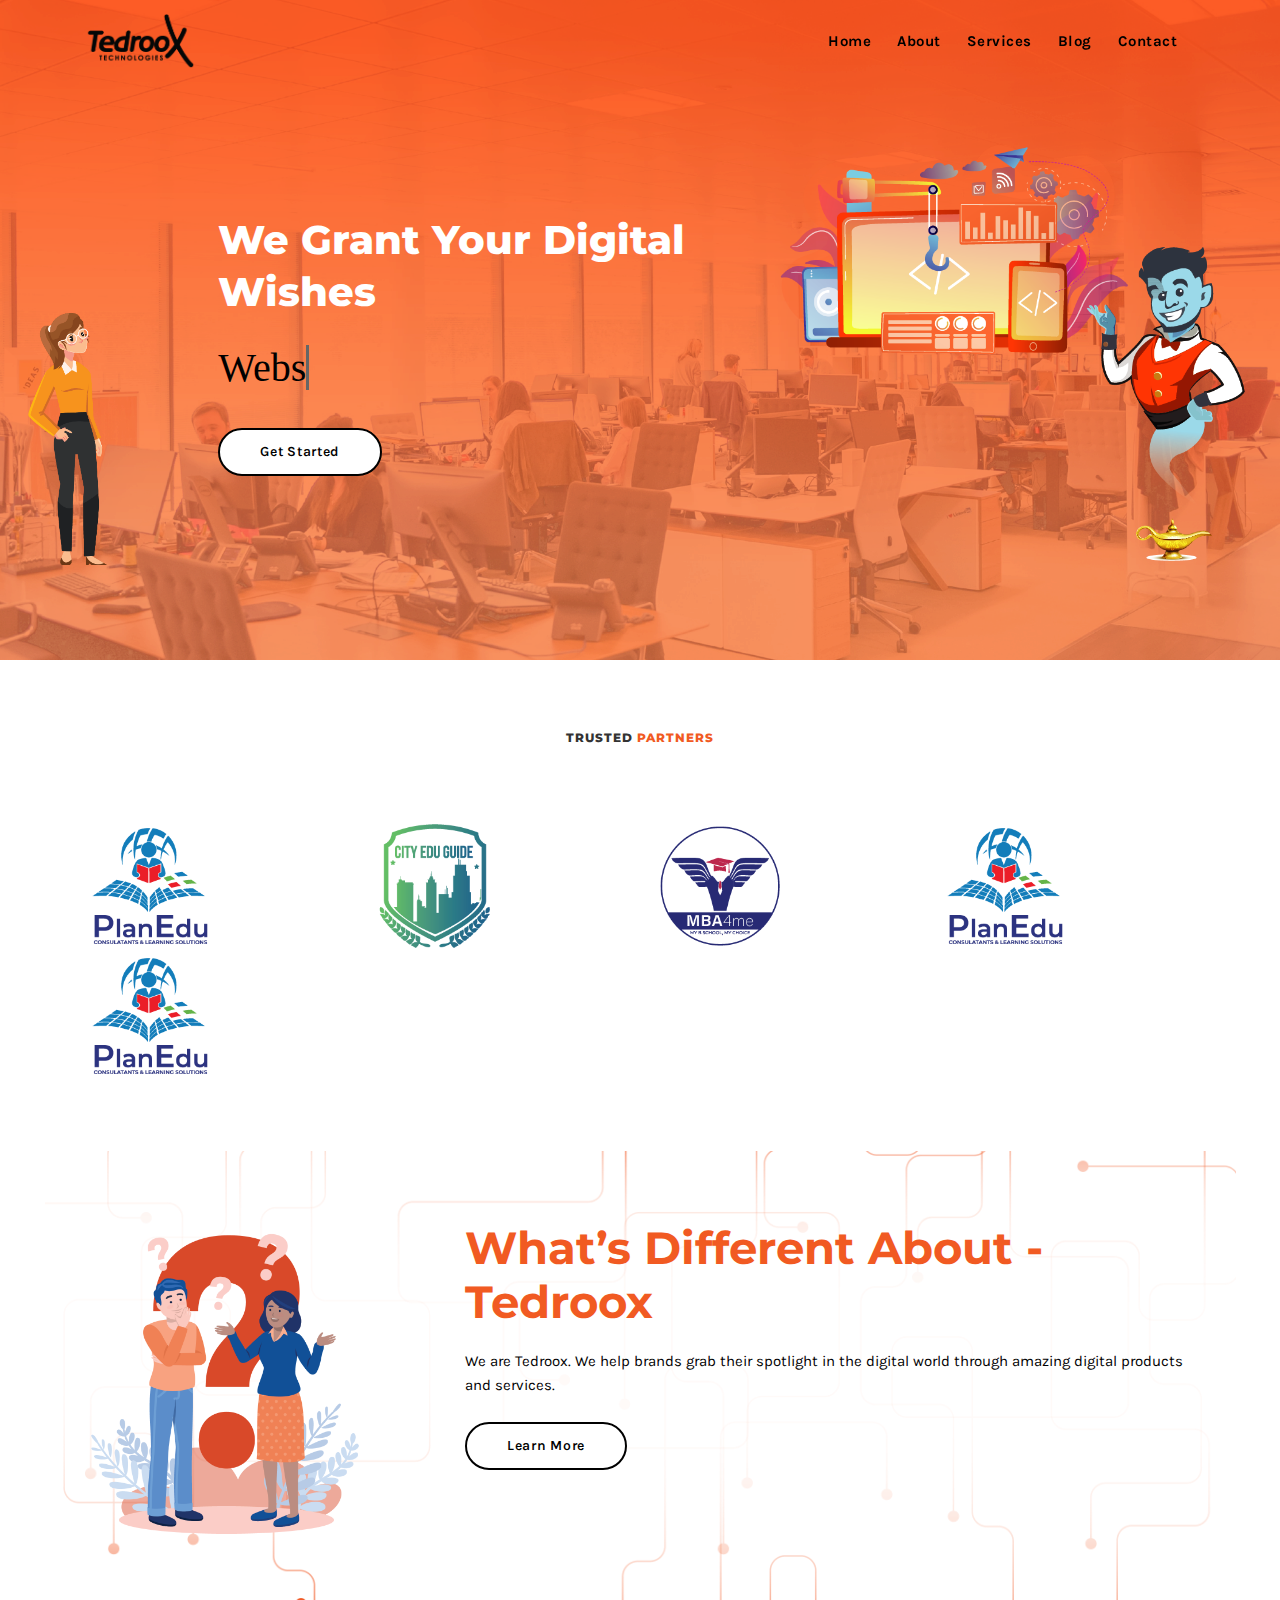
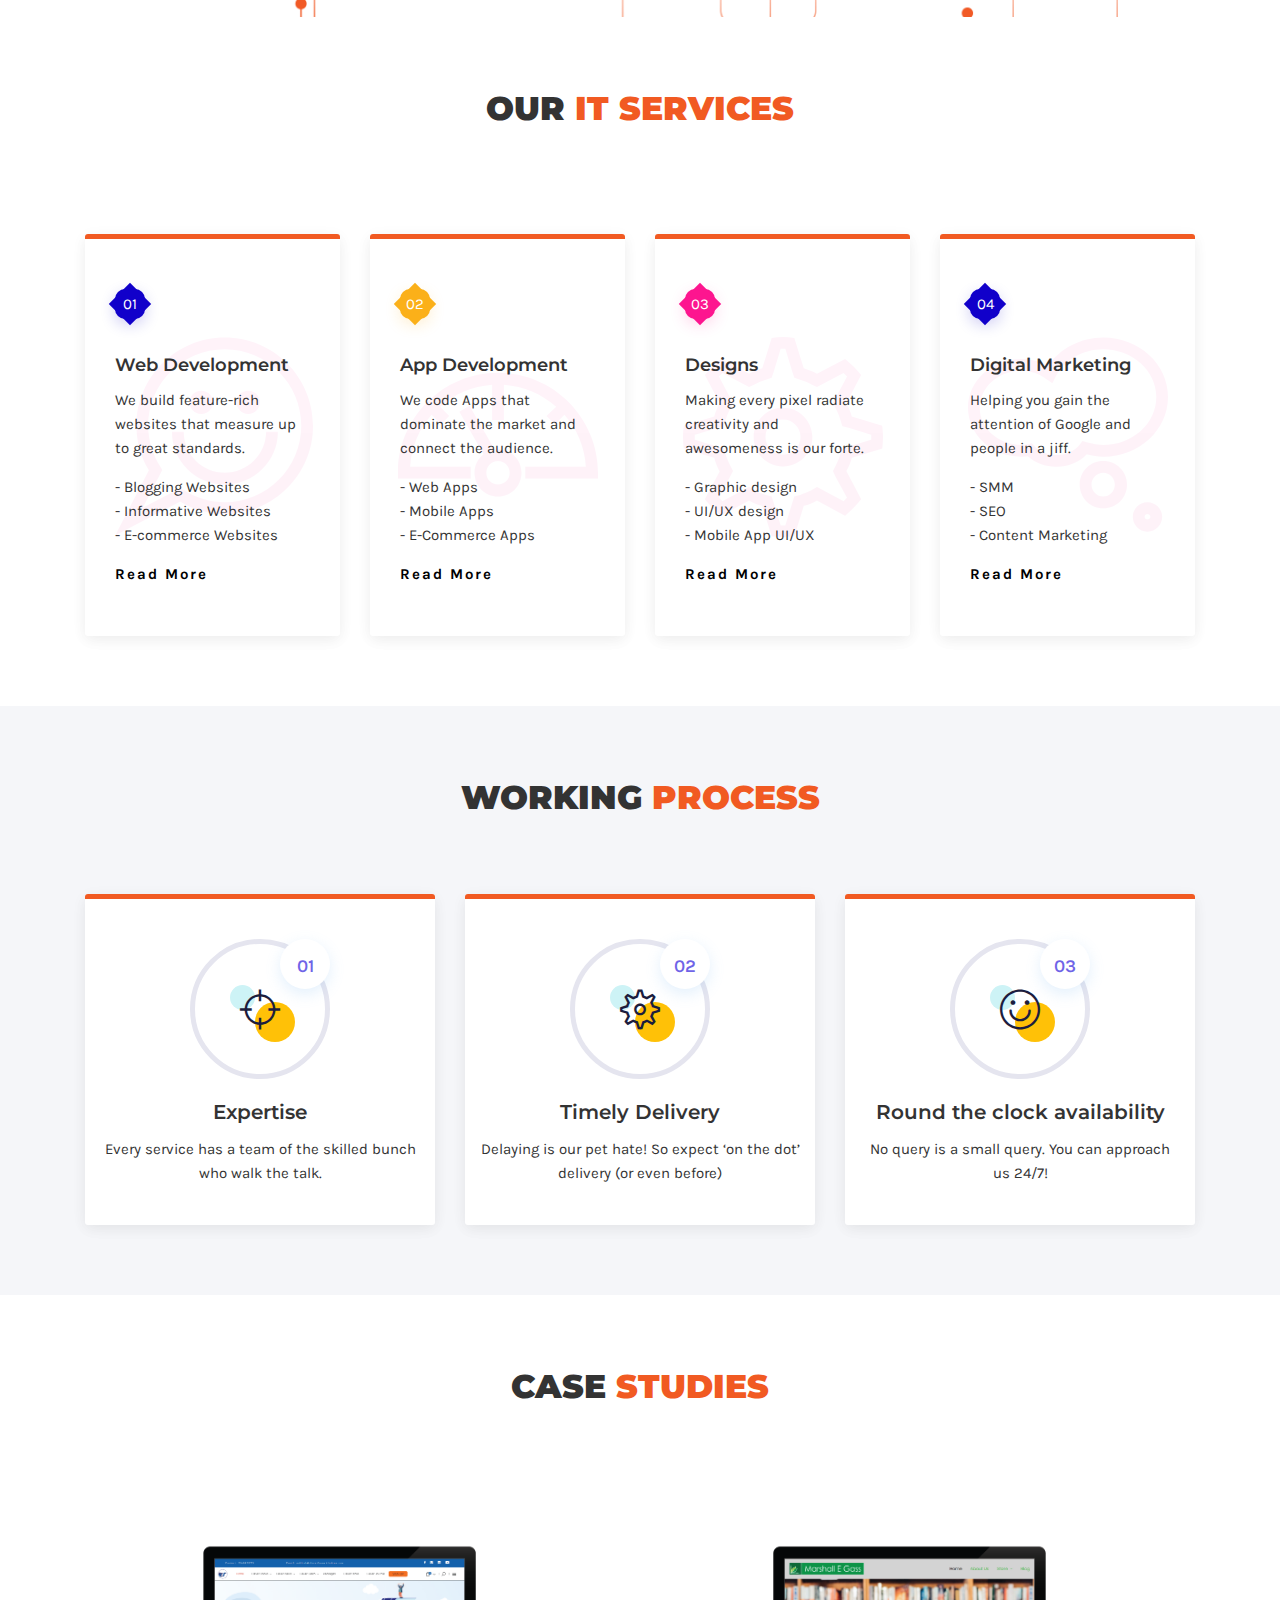
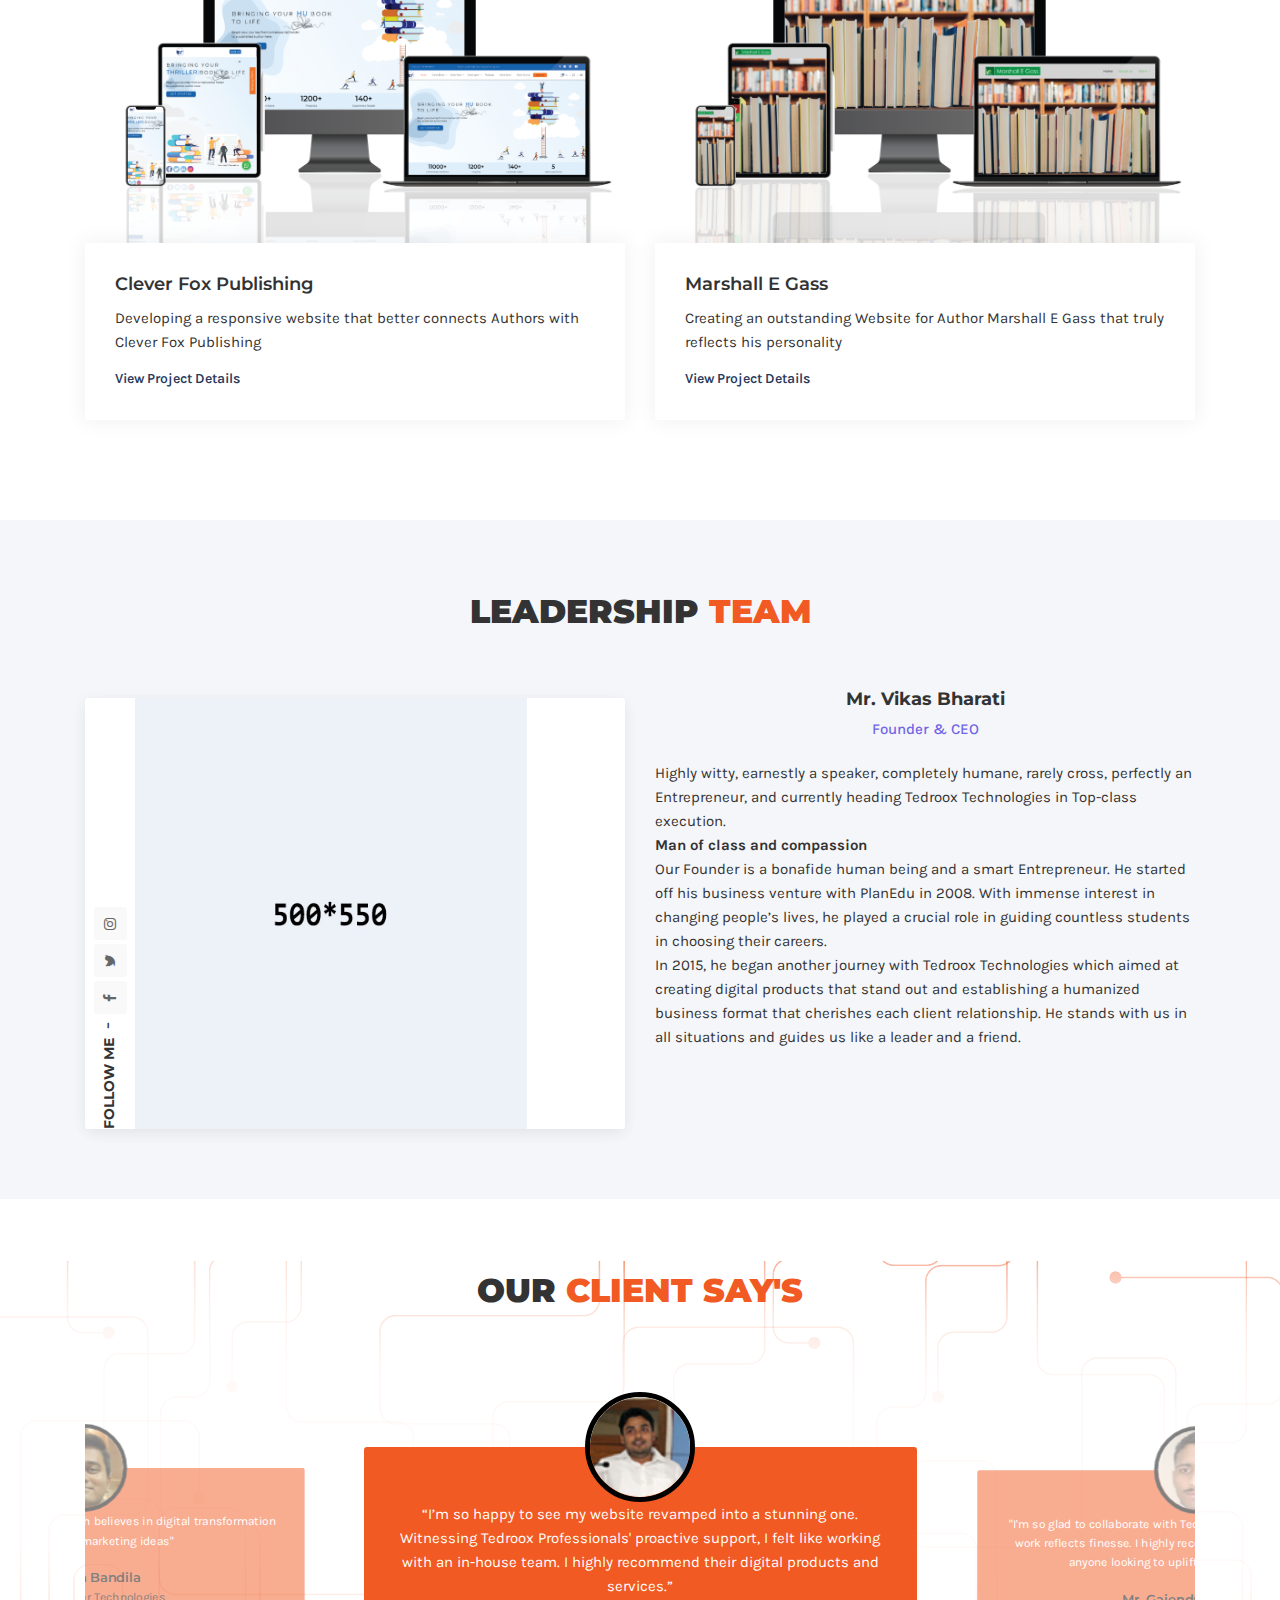
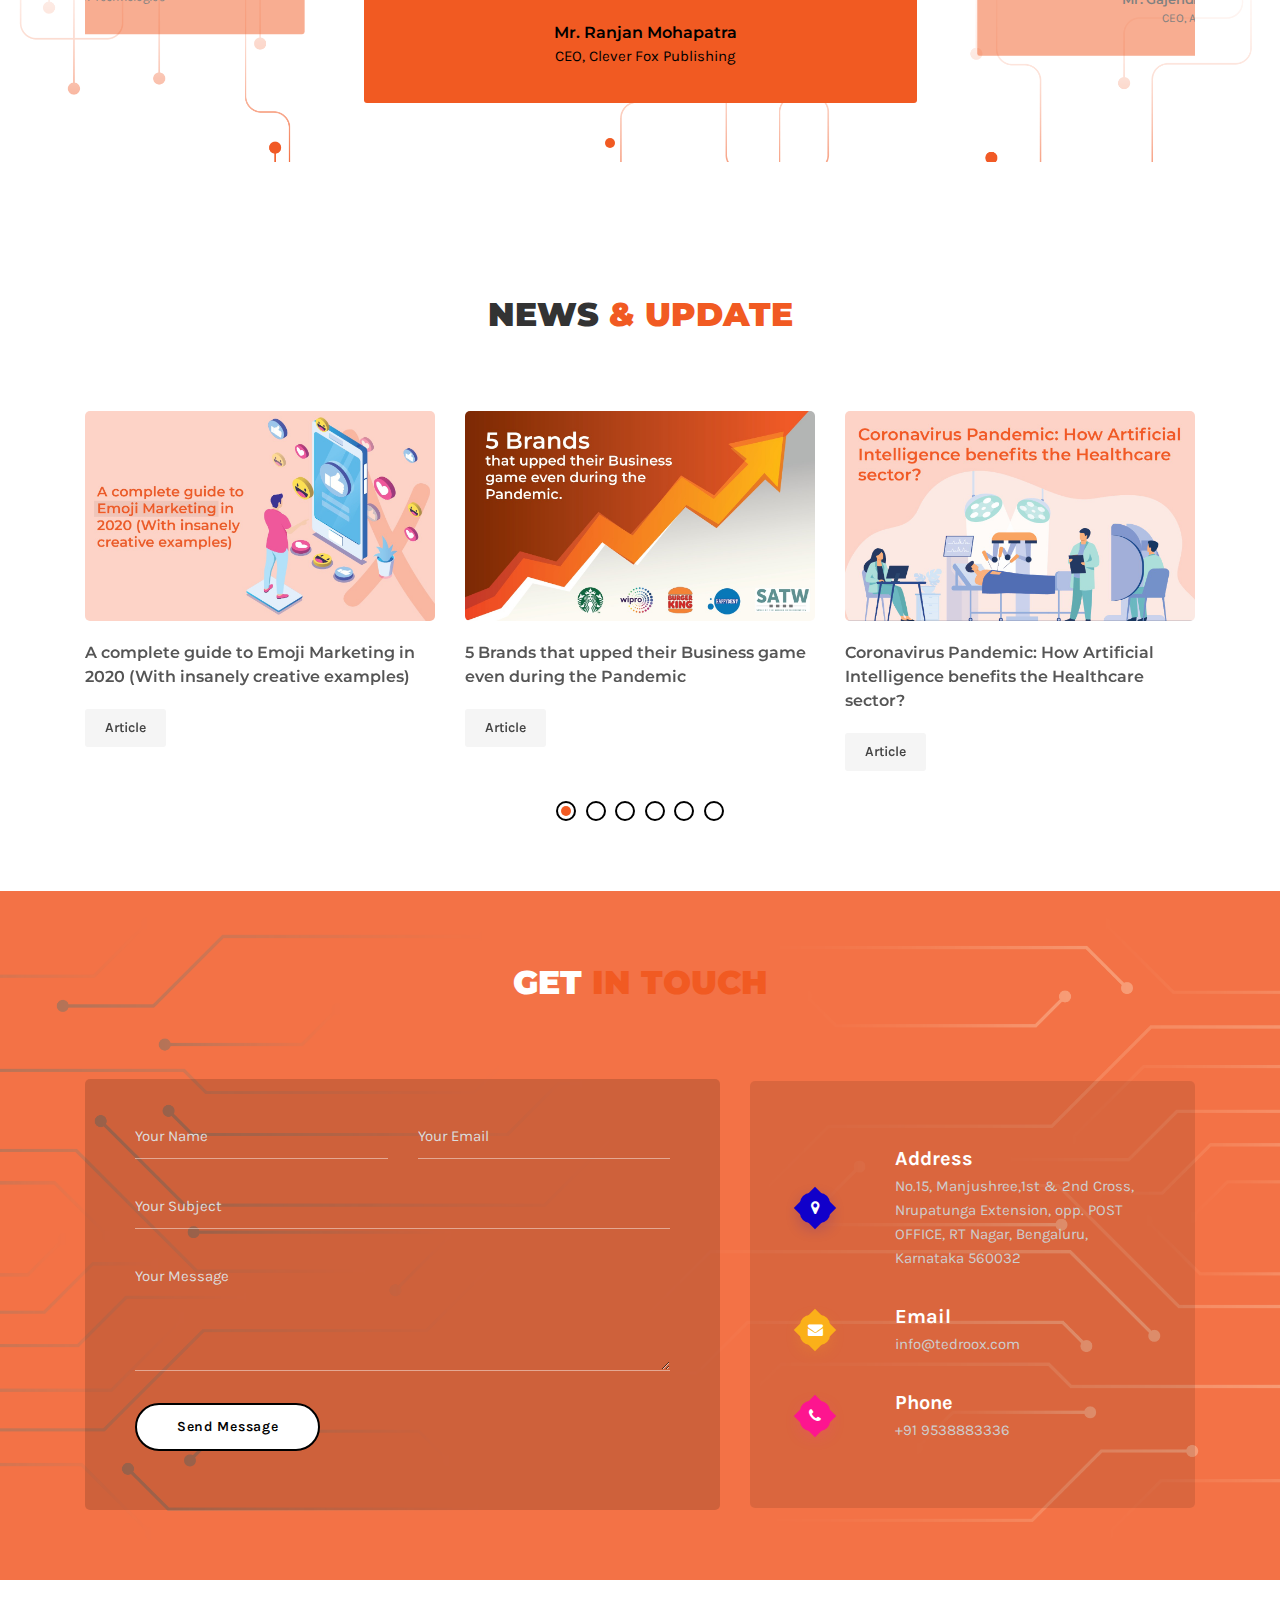
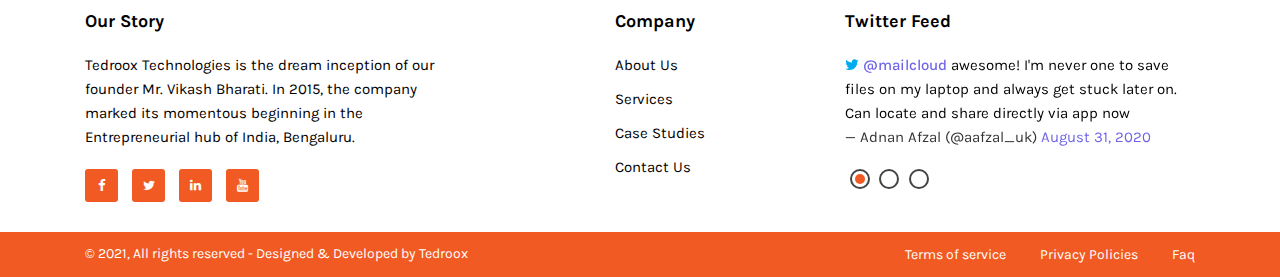
==== commit 205f7f6a: "php to html" ====
--- a/index.html
+++ b/index.html
@@ -1,31 +1,616 @@
 <!DOCTYPE html>
-<html lang="en">
-  <head>
-    <meta charset="utf-8" />
-    <title>Ionic App</title>
-
-    <base href="/" />
-
-    <meta name="color-scheme" content="light dark" />
-    <meta
-      name="viewport"
-      content="viewport-fit=cover, width=device-width, initial-scale=1.0, minimum-scale=1.0, maximum-scale=1.0, user-scalable=no"
-    />
-    <meta name="format-detection" content="telephone=no" />
-    <meta name="msapplication-tap-highlight" content="no" />
-
-    <link rel="manifest" href="%PUBLIC_URL%/manifest.json" />
-
-    <link rel="shortcut icon" type="image/png" href="%PUBLIC_URL%/assets/icon/favicon.png" />
-
-    <!-- add to homescreen for ios -->
-    <meta name="apple-mobile-web-app-capable" content="yes" />
-    <meta name="apple-mobile-web-app-title" content="Ionic App" />
-    <meta name="apple-mobile-web-app-status-bar-style" content="black" />
-  </head>
-
-  <body>
-    <div id="root"></div>
-  </body>
+<html lang="zxx">
+
+<head>
+	<meta charset="utf-8" />
+	<title>Tedroox Technologies - Infinite Innovation</title>
+	<meta content="width=device-width, initial-scale=1.0" name="viewport" />
+	<meta name="keywords" content="IT Solutions, Html5, Agency, Agency Services, Digital Marketing, IT Consultancy, Software Development" />
+	<meta name="description" content="Truth - IT Solutions & Agency HTML Template, Truth is a powerful Easy to Use, Highly Customzable IT Solutions and Agency Services Company HTML Template built with latest Bootstrap." />
+	<!-- Google Fonts -->
+	<link href="https://fonts.googleapis.com/css2?family=Montserrat:wght@400;500;600;700;800;900&display=swap" rel="stylesheet" />
+	<link href="https://fonts.googleapis.com/css?family=Karla:400,700&display=swap" rel="stylesheet" />
+	<!-- Favicon -->
+	<link rel="icon" type="image/png" href="assets/img/Tedroox_logo.png" />
+	<!-- Site All Style Sheet Css -->
+	<link href="assets/css/bootstrap.min.css" rel="stylesheet" />
+	<link href="assets/css/font-awesome.min.css" rel="stylesheet" />
+	<link href="assets/css/themify-icons.css" rel="stylesheet" />
+	<link href="assets/css/magnific-popup.css" rel="stylesheet" />
+	<link href="assets/css/animate.css" rel="stylesheet" />
+	<link href="assets/css/owl.carousel.min.css" rel="stylesheet" />
+	<link href="assets/css/owl.theme.default.min.css" rel="stylesheet" />
+	<!-- Site Main Style Sheet Css -->
+	<link href="assets/css/style.css" rel="stylesheet" />
+	<link href="assets/css/responsive.css" rel="stylesheet" />
+</head>
+
+<body>
+
+	<!-- Start Preloader Area -->
+	<div class="preloader">
+		<div class="preloader-inner"> <span></span>
+			<span></span>
+		</div>
+	</div>
+	<!-- End Preloader Area -->
+	
+	<!-- Navbar Start -->
+	<nav class="navbar navbar-b navbar-trans navbar-expand-md fixed-top" id="mainNav">
+		<div class="container">
+			<img class="navbar-brand js-scroll" href="index.html" src="assets/img/Tedroox_logo (2).png" width="10%">
+			<button class="navbar-toggler collapsed" type="button" data-toggle="collapse" data-target="#navbarDefault" aria-controls="navbarDefault" aria-expanded="false" aria-label="Toggle navigation"> <span></span> <span1></span> <span></span> </button>
+			<div class="navbar-collapse collapse justify-content-end" id="navbarDefault">
+				<ul class="navbar-nav">
+					<li class="nav-item"><a class="nav-link js-scroll active" href="#home">Home</a></li>
+					<li class="nav-item"><a class="nav-link js-scroll" href="#about">About</a></li>
+					<li class="nav-item"><a class="nav-link js-scroll" href="#services">Services</a></li>
+					<li class="nav-item"><a class="nav-link js-scroll" href="#blog">Blog</a></li>
+					<li class="nav-item"><a class="nav-link js-scroll" href="#contact">Contact</a></li>
+				</ul>
+			</div>
+		</div>
+	</nav>
+	<!-- Navbar End -->
+	
+	<!-- Home Section Start -->
+	<header id="home" class="home-area hero-equal-height section-padding overflow-hidden d-flex align-items-center">
+		<div>
+			<div class="row align-items-center">
+				<div class="col-lg-2 col-md-12">
+					<div>
+						<img src="assets/img/trail1.png" width="75%">
+					</div>
+				</div>
+				<div class="col-lg-5 col-md-12">
+					<div class="text-left home-content z-index position-relative">
+						<h1>We grant your digital wishes</h1>
+						<p>
+  							<span style="font-size: 40px; font-family: pt sans; color: #000;" 
+     						class="txt-rotate"
+     						data-period="2500"
+     						data-rotate='[ "Website", "Mobile App", "Design", "Digital Marketing"]'></span>
+						</p>
+						<a href="#services" class="button" data-text="More About us"><span>Get Started</span></a>
+					</div>
+				</div>
+				<div class="col-lg-5 col-md-12">
+				<div>
+					<img src="assets/img/trail.png">
+				</div>
+			</div>
+		</div>
+	</header>
+	<!-- Home Section End -->
+	
+	<!-- Partner Logo Section Start -->
+	<section class="partner-area section-padding">
+		<div class="container">
+			<div class="section-title">
+				<h2>TRUSTED <span class="color-text">PARTNERS</span></h2>
+			</div>
+			<div class="row">
+				<div class="col-lg-3 col-md-4">
+					<div class="partner-item">
+						<img src="assets/img/partner/planedu.png" width="130" height="130">
+					</div>
+				</div>
+				<div class="col-lg-3 col-md-4">
+					<div class="partner-item">
+						<img src="assets/img/partner/cityedu.png" width="130" height="130">
+					</div>
+				</div>
+				<div class="col-lg-3 col-md-4">
+					<div class="partner-item">
+						<img src="assets/img/partner/mba4me.png" width="130" height="130">
+					</div>
+				</div>
+				<div class="col-lg-3 col-md-4">
+					<div class="partner-item">
+						<img src="assets/img/partner/planedu.png" width="130" height="130">
+					</div>
+				</div>
+				<div class="col-lg-3 col-md-4">
+					<div class="partner-item">
+						<img src="assets/img/partner/planedu.png" width="130" height="130">
+					</div>
+				</div>
+			</div>
+		</div>
+	</section>
+	<!-- Partner Logo Section End -->
+
+
+	<!-- About Section Start -->
+    <section id="about" class="about-area position-relative section-padding abg">
+    	<div class="container">
+            <div class="row">
+                <div class="col-lg-4 col-md-12">
+                    <div class="about-img">
+                        <img class="image-1" src="assets/img/about/main.png" width="80%">
+                    </div>
+                </div>
+                <div class="col-lg-8 col-md-12">
+                    <div class="about-info">
+                        <h2>What’s Different About - Tedroox</h2>
+                        <p>We are Tedroox. We help brands grab their spotlight in the digital world through amazing digital products and services.</p>
+                        <a href="about.html" class="button" data-text="More About us"><span>Learn More</span></a>
+                    </div>
+                </div>
+            </div>
+        </div>
+    </section>
+    <!-- About Section End -->
+
+
+	<!-- Services Section Start -->
+	<section id="services" class=" section-padding">
+		<div class="container">
+			<div class="row">
+				<div class="col-md-12 section-title">
+					<h2>OUR <span class="color-text">IT SERVICES</span></h2>
+				</div>
+			</div>
+			<div class="row">
+				<div class="col-lg-3 col-md-4">
+					<div class="single-services-box">
+						<div class="services-icon icon-bg-1">01</div>
+						<div class="services-info">
+							<h3>Web Development</h3>
+							<p>We build feature-rich websites that measure up to great standards.</p>
+							<ul>
+                                <li>- Blogging Websites</li>
+                                <li>- Informative Websites</li>
+                                <li>- E-commerce Websites</li>
+                            </ul>
+							<a href="#" class="services-link-btn">Read More</a>
+						</div>
+						<div class="back-icon"><i class="ti-comments-smiley"></i></div>
+					</div>
+				</div>
+				<div class="col-lg-3 col-md-4">
+					<div class="single-services-box">
+						<div class="services-icon icon-bg-2">02</div>
+						<div class="services-info">
+							<h3>App Development</h3>
+							<p>We code Apps that dominate the market and connect the audience.</p>
+							<ul>
+                                <li>- Web Apps</li>
+                                <li>- Mobile Apps</li>
+                                <li>- E-Commerce Apps</li>
+                            </ul>
+							<a href="#" class="services-link-btn">Read More</a>
+						</div>
+						<div class="back-icon"><i class="ti-dashboard"></i></div>
+					</div>
+				</div>
+				<div class="col-lg-3 col-md-4">
+					<div class="single-services-box">
+						<div class="services-icon icon-bg-3">03</div>
+						<div class="services-info">
+							<h3>Designs</h3>
+							<p>Making every pixel radiate creativity and awesomeness is our forte.</p>
+							<ul>
+                                <li>- Graphic design</li>
+                                <li>- UI/UX design</li>
+                                <li>- Mobile App UI/UX</li>
+                            </ul>
+							<a href="#" class="services-link-btn">Read More</a>
+						</div>
+						<div class="back-icon"><i class="ti-settings"></i></div>
+					</div>
+				</div>
+				<div class="col-lg-3 col-md-4">
+					<div class="single-services-box">
+						<div class="services-icon icon-bg-1">04</div>
+						<div class="services-info">
+							<h3>Digital Marketing</h3>
+							<p>Helping you gain the attention of Google and people in a jiff.</p>
+							<ul>
+                                <li>- SMM</li>
+                                <li>- SEO</li>
+                                <li>- Content Marketing</li>
+                            </ul>
+							<a href="service3.html" class="services-link-btn">Read More</a>
+						</div>
+						<div class="back-icon"><i class="ti-thought"></i></div>
+					</div>
+				</div>
+			</div>
+		</div>
+	</section>
+	<!-- Services Section End -->
+	
+	
+	<!-- Works Process Section Start -->
+	<section class="works-process-area section-padding">
+		<div class="container">
+			<div class="row">
+				<div class="col-md-12 section-title">
+					<h2>WORKING <span class="color-text">PROCESS</span></h2>
+				</div>
+				<div class="col-lg-4 col-md-6 col-sm-12 process-item">
+					<div class="single-process-box">
+						<div class="box-loader"> <span></span> <span></span> <span></span> </div>
+						<div class="step-num-box">
+							<div class="step-icon"><span><i class="ti-target"></i></span></div>
+							<div class="step-num">01</div>
+						</div>
+						<div class="step-dec">
+							<h3>Expertise</h3>
+							<p>Every service has a team of the skilled bunch who walk the talk.</p>
+						</div>
+					</div>
+				</div>
+				<div class="col-lg-4 col-md-6 col-sm-12 process-item">
+					<div class="single-process-box">
+						<div class="box-loader"> <span></span> <span></span> <span></span> </div>
+						<div class="step-num-box">
+							<div class="step-icon"><span><i class="ti-settings"></i></span></div>
+							<div class="step-num">02</div>
+						</div>
+						<div class="step-dec">
+							<h3>Timely Delivery</h3>
+							<p>Delaying is our pet hate! So expect ‘on the dot’ delivery (or even before)</p>
+						</div>
+					</div>
+				</div>
+				<div class="col-lg-4 col-md-6 col-sm-12 process-item">
+					<div class="single-process-box">
+						<div class="step-num-box">
+							<div class="step-icon"><span><i class="ti-face-smile"></i></span></div>
+							<div class="step-num">03</div>
+						</div>
+						<div class="step-dec">
+							<h3>Round the clock availability</h3>
+							<p>No query is a small query. You can approach us 24/7!</p>
+						</div>
+					</div>
+				</div>
+			</div>
+		</div>
+	</section>
+	<!-- Works Process Section End -->
+	
+	
+	<!--  Case Studies Section Start -->
+	<section id="project" class="case-studies-area section-padding">
+		<div class="container">
+			<div class="section-title">
+				<h2>CASE <span class="color-text">STUDIES</span></h2>
+			</div>
+			<div class="row case-list">
+				<div class="col-lg-6 col-md-6 col-sm-12">
+					<div class="single-case">
+						<div class="case-img">
+							<a href="#"> <img src="assets/img/case/case-1.png" alt="case" /> </a>
+						</div>
+						<div class="content">
+							<a href="#">
+								<h3>Clever Fox Publishing</h3> </a>
+							<p>Developing a responsive website that better connects Authors with Clever Fox Publishing</p>
+							<a href="#" class="line-bnt">View Project Details</a>
+						</div>
+					</div>
+				</div>
+				<div class="col-lg-6 col-md-6 col-sm-12">
+					<div class="single-case">
+						<div class="case-img">
+							<a href="#"> <img src="assets/img/case/case-2.png" alt="case" /> </a>
+						</div>
+						<div class="content">
+							<a href="#"><h3>Marshall E Gass</h3> </a>
+							<p>Creating an outstanding Website for Author Marshall E Gass that truly reflects his personality</p>
+							<a href="#" class="line-bnt">View Project Details</a>
+						</div>
+					</div>
+				</div>
+			</div>
+		</div>
+	</section>
+	<!-- Case Studies Section End -->
+	
+	<!-- Team Section Start -->
+	<section class="team-area works-process-area section-padding">
+		<div class="container">
+			<div class="row">
+				<div class="col-md-12 section-title">
+					<h2>LEADERSHIP <span class="color-text">TEAM</span></h2>
+				</div>
+				<div class="col-lg-6 col-md-6">
+					<div class="single-team-box">
+						<div class="team-image"> <img src="assets/img/team/team-3.jpg" width="80%" alt="team" />
+							<div class="team-side-info">
+                                <h4>Follow Me</h4>
+								<div class="team-social-icon"> <a href="#"><i class="fa fa-facebook-f"></i></a> <a href="#"><i class="fa fa-twitter"></i></a> <a href="#"><i class="fa fa-instagram"></i></a> </div>
+                            </div>
+						</div>
+					</div>
+				</div>
+				<div class="col-lg-6 col-md-6">
+					<div class="team-info">
+						<h3>Mr. Vikas Bharati</h3> <span>Founder & CEO</span>
+					</div>
+					<div>
+						<p>Highly witty, earnestly a speaker, completely humane, rarely cross, perfectly an Entrepreneur, and currently heading Tedroox Technologies in Top-class execution. <br><strong>Man of class and compassion</strong> <br>Our Founder is a bonafide human being and a smart Entrepreneur. He started off his business venture with PlanEdu in 2008. With immense interest in changing people’s lives, he played a crucial role in guiding countless students in choosing their careers. <br>In 2015, he began another journey with Tedroox Technologies which aimed at creating digital products that stand out and establishing a humanized business format that cherishes each client relationship. He stands with us in all situations and guides us like a leader and a friend.</p>
+					</div>
+				</div>
+			</div>
+		</div>
+	</section>
+	<!-- Team Section End -->
+	
+	<!-- Testimonials Section Start -->
+	<section id="review" class="testimonial-area section-padding">
+		<div class="container">
+			<div class="section-title">
+				<h2>OUR <span class="color-text">CLIENT SAY'S</span></h2>
+			</div>
+			<div class="row">
+				<div class="col-lg-12 col-md-12">
+					<div id="testimonial-slide" class="owl-carousel owl-theme owl-loaded owl-drag">
+						<!-- testimonials item -->
+						<div class="single-testimonial">
+							<div class="testi-content-inner">
+								<div class="avatar"> <img src="assets/img/testimonial-1.png" alt="testimonial" /> </div>
+								<div class="testimonial-content">
+									<p>“I’m so happy to see my website revamped into a stunning one. Witnessing Tedroox Professionals' proactive support, I felt like working with an in-house team. I highly recommend their digital products and services.”</p>
+								</div>
+								<div class="testimonial-bio">
+									<div class="bio-info">
+										<h3 class="name">Mr. Ranjan Mohapatra</h3> <span>CEO, Clever Fox Publishing</span>
+									</div>
+								</div>
+							</div>
+						</div>
+						<!-- testimonials item -->
+						<div class="single-testimonial">
+							<div class="testi-content-inner">
+								<div class="avatar"> <img src="assets/img/testimonial-2.png" alt="testimonial" /> </div>
+								<div class="testimonial-content">
+									<p>"I'm so glad to collaborate with Tedroox for an infographic video. Their work reflects finesse. I highly recommend Tedroox Technologies for anyone looking to uplift their standard of work."</p>
+								</div>
+								<div class="testimonial-bio">
+									<div class="bio-info">
+										<h3 class="name">Mr. Gajendra Choudhary</h3> <span>CEO, Amrit Life</span>
+									</div>
+								</div>
+							</div>
+						</div>
+						<!-- testimonials item -->
+						<div class="single-testimonial">
+							<div class="testi-content-inner">
+								<div class="avatar"> <img src="assets/img/testimonial-3.png" alt="testimonial" /> </div>
+								<div class="testimonial-content">
+									<p>"Tedroox is a unique company which believes in digital transformation with innovative marketing ideas" </p>
+								</div>
+								<div class="testimonial-bio">
+									<div class="bio-info">
+										<h3 class="name">Santosh Bandila</h3> <span>CEO, Resquiller Technologies</span>
+									</div>
+								</div>
+							</div>
+						</div>
+					</div>
+				</div>
+			</div>
+		</div>
+	</section>
+	<!-- Testimonials Section End -->
+	
+	<!-- Blog Section Start -->
+	<section id="blog" class="blog-area section-padding">
+		<div class="container">
+			<div class="row">
+				<div class="col-md-12">
+					<div class="section-title">
+						<h2>NEWS <span class="color-text">& UPDATE</span></h2> 
+					</div>
+				</div>
+				<div class="col-lg-12 col-md-12">
+					<div id="blog-slide" class="owl-carousel owl-theme owl-loaded owl-drag">
+						<div class="single-blog">
+							<div class="post-img"> 
+								<a href="blog1.html"><img src="assets/img/blog/1.jpeg" alt="" /></a>
+							</div>
+							<div class="blog-content">
+								<h5><a href="blog1.html">A complete guide to Emoji Marketing in 2020 (With insanely creative examples)</a></h5>
+								<span class="blog-type">Article</span> 
+							</div>
+						</div>
+						<div class="single-blog">
+							<div class="post-img"> 
+								<a href="blog2.html"><img src="assets/img/blog/2.jpeg" alt="" /></a>
+							</div>
+							<div class="blog-content">
+								<h5><a href="blog2.html">5 Brands that upped their Business game even during the Pandemic</a></h5>
+								<span class="blog-type">Article</span> 
+							</div>
+						</div>
+						<div class="single-blog">
+							<div class="post-img"> 
+								<a href="blog3.html"><img src="assets/img/blog/3.jpeg" alt="" /></a>
+							</div>
+							<div class="blog-content">
+								<h5><a href="blog3.html">Coronavirus Pandemic: How Artificial Intelligence benefits the Healthcare sector?</a></h5>
+								<span class="blog-type">Article</span> 
+							</div>
+						</div>
+						<div class="single-blog">
+							<div class="post-img"> 
+								<a href="blog4.html"><img src="assets/img/blog/4.jpeg" alt="" /></a>
+							</div>
+							<div class="blog-content">
+								<h5><a href="blog4.html">6 Success Strategies of Steve Jobs that suits every Business</a></h5>
+								<span class="blog-type">Article</span> 
+							</div>
+						</div>
+						<div class="single-blog">
+							<div class="post-img"> 
+								<a href="blog5.html"><img src="assets/img/blog/5.jpeg" alt="" /></a>
+							</div>
+							<div class="blog-content">
+								<h5><a href="blog5.html">Why should your business need a Mobile App?</a></h5>
+								<span class="blog-type">Article</span> 
+							</div>
+						</div>
+						<div class="single-blog">
+							<div class="post-img"> 
+								<a href="blog6.html"><img src="assets/img/blog/6.jpeg" alt="" /></a>
+							</div>
+							<div class="blog-content">
+								<h5><a href="blog6.html">Future of Digital Ads: AR/VR/XR to dominate the market</a></h5>
+								<span class="blog-type">Article</span> 
+							</div>
+						</div>
+					</div>
+				</div>
+			</div>
+		</div>
+	</section>
+	<!-- Blog Section End -->
+	
+	<!-- Contact Section Start -->
+	<section id="contact" class="contact-area section-padding">
+		<div class="container">
+			<div class="row">
+				<div class="col-md-12 section-title">
+					<h2>GET <span class="color-text">IN TOUCH</span></h2> </div>
+			</div>
+			<div class="row d-flex align-items-center">
+				<div class="col-lg-7 col-md-12">
+					<div class="contact-form-box">
+						<form class="contact-form form" id="contact-form" action="mail.php" method="POST">
+							<div class="controls">
+								<div class="row">
+									<div class="col-lg-6 col-md-12">
+										<div class="form-group has-error has-danger">
+											<input id="form_name" type="text" name="name" placeholder="Your Name" required="required" /> </div>
+									</div>
+									<div class="col-lg-6 col-md-12">
+										<div class="form-group has-error has-danger">
+											<input id="form_email" type="email" name="email" placeholder="Your Email" required="required" /> </div>
+									</div>
+									<div class="col-lg-12 col-md-12">
+										<div class="form-group has-error has-danger">
+											<input id="form_subject" type="text" name="subject" placeholder="Your Subject" required="required" /> </div>
+									</div>
+									<div class="col-md-12">
+										<div class="form-group">
+											<textarea id="form_message" name="message" placeholder="Your Message" rows="4" required="required"></textarea>
+										</div>
+									</div>
+									<div class="col-md-12">
+										<button type="submit" class="button">Send Message</button>
+									</div>
+								</div>
+							</div>
+						</form>
+						<br />
+						<p class="form-message"></p>
+					</div>
+				</div>
+				<div class="col-lg-5 col-md-12">
+					<div class="contact-info">
+						<ul>
+							<li class="hob">
+								<div class="icon icon-bg-1"> <i class="fa fa-map-marker"></i> </div> <span>Address</span>No.15, Manjushree,1st & 2nd Cross, Nrupatunga Extension, opp. POST OFFICE, RT Nagar, Bengaluru, Karnataka 560032</li>
+							<li>
+								<div class="icon icon-bg-2"> <i class="fa fa-envelope"></i> </div> <span>Email</span> <a href="#">info@tedroox.com</a></li>
+							<li>
+								<div class="icon icon-bg-3"> <i class="fa fa-phone"></i> </div> <span>Phone</span> <a href="#">+91 9538883336</a></li>
+						</ul>
+					</div>
+				</div>
+			</div>
+		</div>
+	</section>
+	<!-- Contact Section End -->
+	
+	<!-- Footer Section Start -->
+	<footer class="footer">
+		<div class="footer-top-area">
+			<div class="container">
+				<div class="row">
+					<div class="col-lg-4 col-md-6 footer-content">
+						<div class="footer-colm-1">
+							<h3 class="footer-logo">Our Story</h3>
+							<p>Tedroox Technologies is the dream inception of our founder Mr. Vikash Bharati. In 2015, the company marked its momentous beginning in the Entrepreneurial hub of India, Bengaluru. </p>
+							<ul class="footer-social-icon">
+								<li> <a href="#"><i class="fa fa-facebook facebook"></i></a> </li>
+								<li> <a href="#"><i class="fa fa-twitter twitter"></i></a> </li>
+								<li> <a href="#"><i class="fa fa-linkedin linkedin"></i></a> </li>
+								<li> <a href="#"><i class="fa fa-youtube youtube"></i></a> </li>
+							</ul>
+						</div>
+					</div>
+					<div class="col-lg-4 col-md-6 footer-content">
+						<div class="footer-colm-2 middle-nav-content">
+							<h5 class="footer-colm-title">Company </h5>
+							<ul class="footer-nav">
+								<li> <a href="#">About Us</a> </li>
+								<li> <a href="#">Services</a> </li>
+								<li> <a href="#">Case Studies</a> </li>
+								<li> <a href="#">Contact Us</a> </li>
+							</ul>
+						</div>
+					</div>
+					<div class="col-lg-4 col-md-6 footer-content">
+						<div class="footer-colm-4 footer-twitter">
+							<h5 class="footer-colm-title">Twitter Feed</h5>
+							
+                            <div id="tweet-feed-slide" class="owl-carousel owl-theme owl-loaded owl-drag">
+								<div class="tweet-card">
+									<blockquote class="twitter-tweet">
+										<p><i class="fa fa-twitter twitter"></i> <a href="https://twitter.com/mailcloud" target="_blank">@mailcloud</a> awesome! I&#39;m never one to save files on my laptop and always get stuck later on. Can locate and share directly via app now</p>&mdash; Adnan Afzal (@aafzal_uk) <a href="https://twitter.com/aafzal_uk/status/638349731291373569" target="_blank">August 31, 2020</a></blockquote>
+								</div>
+								<div class="tweet-card">
+									<blockquote class="twitter-tweet">
+										<p><i class="fa fa-twitter twitter"></i> <a href="https://twitter.com/mailcloud" target="_blank">@mailcloud</a> awesome! I&#39;m never one to save files on my laptop and always get stuck later on. Can locate and share directly via app now</p>&mdash; Adnan Afzal (@aafzal_uk) <a href="https://twitter.com/aafzal_uk/status/638349731291373569" target="_blank">August 31, 2020</a></blockquote>
+								</div>
+								<div class="tweet-card">
+									<blockquote class="twitter-tweet">
+										<p><i class="fa fa-twitter twitter"></i> <a href="https://twitter.com/mailcloud" target="_blank">@mailcloud</a> awesome! I&#39;m never one to save files on my laptop and always get stuck later on. Can locate and share directly via app now</p>&mdash; Adnan Afzal (@aafzal_uk) <a href="https://twitter.com/aafzal_uk/status/638349731291373569" target="_blank">August 31, 2020</a></blockquote>
+								</div>
+                            </div>
+						</div>
+					</div>
+				</div>
+			</div>
+		</div>
+		<div class="footer-bottom-area">
+			<div class="container">
+				<div class="row">
+					<div class="col-md-6">
+						<div class="footer-bottom-nav-copyright-text">
+							<p>© 2021, All rights reserved - Designed & Developed by Tedroox</p>
+						</div>
+					</div>
+					<div class="col-md-6">
+						<div class="footer-bottom-nav">
+							<ul>
+								<li> <a href="#">Terms of service</a> </li>
+								<li> <a href="#">Privacy Policies</a> </li>
+								<li> <a href="#">Faq</a> </li>
+							</ul>
+						</div>
+					</div>
+				</div>
+			</div>
+		</div>
+	</footer>
+	<!-- Footer Section End -->
+	
+	<!-- Back to Top -->
+	<div class="back-to-top"><i class="fa fa-caret-up"></i><i class="fa fa-caret-up"></i></div>
+	
+	<!-- Site All Jquery Js -->
+	<script src="assets/js/jquery-3.5.1.min.js"></script>
+	<script src="assets/js/bootstrap.min.js"></script>
+	<script src="assets/js/plugins.js"></script>
+	<!--Site Main js-->
+	<script src="assets/js/main.js"></script>
+	
+</body>
 
 </html>--- a/assets/css/themify-icons.css
+++ b/assets/css/themify-icons.css
@@ -0,0 +1,1081 @@
+@font-face {
+	font-family: 'themify';
+	src:url('../fonts/themify.eot?-fvbane');
+	src:url('../fonts/themify.eot?#iefix-fvbane') format('embedded-opentype'),
+		url('../fonts/themify.woff?-fvbane') format('woff'),
+		url('../fonts/themify.ttf?-fvbane') format('truetype'),
+		url('../fonts/themify.svg?-fvbane#themify') format('svg');
+	font-weight: normal;
+	font-style: normal;
+}
+
+[class^="ti-"], [class*=" ti-"] {
+	font-family: 'themify';
+	speak: none;
+	font-style: normal;
+	font-weight: normal;
+	font-variant: normal;
+	text-transform: none;
+	line-height: 1;
+
+	/* Better Font Rendering =========== */
+	-webkit-font-smoothing: antialiased;
+	-moz-osx-font-smoothing: grayscale;
+}
+
+.ti-wand:before {
+	content: "\e600";
+}
+.ti-volume:before {
+	content: "\e601";
+}
+.ti-user:before {
+	content: "\e602";
+}
+.ti-unlock:before {
+	content: "\e603";
+}
+.ti-unlink:before {
+	content: "\e604";
+}
+.ti-trash:before {
+	content: "\e605";
+}
+.ti-thought:before {
+	content: "\e606";
+}
+.ti-target:before {
+	content: "\e607";
+}
+.ti-tag:before {
+	content: "\e608";
+}
+.ti-tablet:before {
+	content: "\e609";
+}
+.ti-star:before {
+	content: "\e60a";
+}
+.ti-spray:before {
+	content: "\e60b";
+}
+.ti-signal:before {
+	content: "\e60c";
+}
+.ti-shopping-cart:before {
+	content: "\e60d";
+}
+.ti-shopping-cart-full:before {
+	content: "\e60e";
+}
+.ti-settings:before {
+	content: "\e60f";
+}
+.ti-search:before {
+	content: "\e610";
+}
+.ti-zoom-in:before {
+	content: "\e611";
+}
+.ti-zoom-out:before {
+	content: "\e612";
+}
+.ti-cut:before {
+	content: "\e613";
+}
+.ti-ruler:before {
+	content: "\e614";
+}
+.ti-ruler-pencil:before {
+	content: "\e615";
+}
+.ti-ruler-alt:before {
+	content: "\e616";
+}
+.ti-bookmark:before {
+	content: "\e617";
+}
+.ti-bookmark-alt:before {
+	content: "\e618";
+}
+.ti-reload:before {
+	content: "\e619";
+}
+.ti-plus:before {
+	content: "\e61a";
+}
+.ti-pin:before {
+	content: "\e61b";
+}
+.ti-pencil:before {
+	content: "\e61c";
+}
+.ti-pencil-alt:before {
+	content: "\e61d";
+}
+.ti-paint-roller:before {
+	content: "\e61e";
+}
+.ti-paint-bucket:before {
+	content: "\e61f";
+}
+.ti-na:before {
+	content: "\e620";
+}
+.ti-mobile:before {
+	content: "\e621";
+}
+.ti-minus:before {
+	content: "\e622";
+}
+.ti-medall:before {
+	content: "\e623";
+}
+.ti-medall-alt:before {
+	content: "\e624";
+}
+.ti-marker:before {
+	content: "\e625";
+}
+.ti-marker-alt:before {
+	content: "\e626";
+}
+.ti-arrow-up:before {
+	content: "\e627";
+}
+.ti-arrow-right:before {
+	content: "\e628";
+}
+.ti-arrow-left:before {
+	content: "\e629";
+}
+.ti-arrow-down:before {
+	content: "\e62a";
+}
+.ti-lock:before {
+	content: "\e62b";
+}
+.ti-location-arrow:before {
+	content: "\e62c";
+}
+.ti-link:before {
+	content: "\e62d";
+}
+.ti-layout:before {
+	content: "\e62e";
+}
+.ti-layers:before {
+	content: "\e62f";
+}
+.ti-layers-alt:before {
+	content: "\e630";
+}
+.ti-key:before {
+	content: "\e631";
+}
+.ti-import:before {
+	content: "\e632";
+}
+.ti-image:before {
+	content: "\e633";
+}
+.ti-heart:before {
+	content: "\e634";
+}
+.ti-heart-broken:before {
+	content: "\e635";
+}
+.ti-hand-stop:before {
+	content: "\e636";
+}
+.ti-hand-open:before {
+	content: "\e637";
+}
+.ti-hand-drag:before {
+	content: "\e638";
+}
+.ti-folder:before {
+	content: "\e639";
+}
+.ti-flag:before {
+	content: "\e63a";
+}
+.ti-flag-alt:before {
+	content: "\e63b";
+}
+.ti-flag-alt-2:before {
+	content: "\e63c";
+}
+.ti-eye:before {
+	content: "\e63d";
+}
+.ti-export:before {
+	content: "\e63e";
+}
+.ti-exchange-vertical:before {
+	content: "\e63f";
+}
+.ti-desktop:before {
+	content: "\e640";
+}
+.ti-cup:before {
+	content: "\e641";
+}
+.ti-crown:before {
+	content: "\e642";
+}
+.ti-comments:before {
+	content: "\e643";
+}
+.ti-comment:before {
+	content: "\e644";
+}
+.ti-comment-alt:before {
+	content: "\e645";
+}
+.ti-close:before {
+	content: "\e646";
+}
+.ti-clip:before {
+	content: "\e647";
+}
+.ti-angle-up:before {
+	content: "\e648";
+}
+.ti-angle-right:before {
+	content: "\e649";
+}
+.ti-angle-left:before {
+	content: "\e64a";
+}
+.ti-angle-down:before {
+	content: "\e64b";
+}
+.ti-check:before {
+	content: "\e64c";
+}
+.ti-check-box:before {
+	content: "\e64d";
+}
+.ti-camera:before {
+	content: "\e64e";
+}
+.ti-announcement:before {
+	content: "\e64f";
+}
+.ti-brush:before {
+	content: "\e650";
+}
+.ti-briefcase:before {
+	content: "\e651";
+}
+.ti-bolt:before {
+	content: "\e652";
+}
+.ti-bolt-alt:before {
+	content: "\e653";
+}
+.ti-blackboard:before {
+	content: "\e654";
+}
+.ti-bag:before {
+	content: "\e655";
+}
+.ti-move:before {
+	content: "\e656";
+}
+.ti-arrows-vertical:before {
+	content: "\e657";
+}
+.ti-arrows-horizontal:before {
+	content: "\e658";
+}
+.ti-fullscreen:before {
+	content: "\e659";
+}
+.ti-arrow-top-right:before {
+	content: "\e65a";
+}
+.ti-arrow-top-left:before {
+	content: "\e65b";
+}
+.ti-arrow-circle-up:before {
+	content: "\e65c";
+}
+.ti-arrow-circle-right:before {
+	content: "\e65d";
+}
+.ti-arrow-circle-left:before {
+	content: "\e65e";
+}
+.ti-arrow-circle-down:before {
+	content: "\e65f";
+}
+.ti-angle-double-up:before {
+	content: "\e660";
+}
+.ti-angle-double-right:before {
+	content: "\e661";
+}
+.ti-angle-double-left:before {
+	content: "\e662";
+}
+.ti-angle-double-down:before {
+	content: "\e663";
+}
+.ti-zip:before {
+	content: "\e664";
+}
+.ti-world:before {
+	content: "\e665";
+}
+.ti-wheelchair:before {
+	content: "\e666";
+}
+.ti-view-list:before {
+	content: "\e667";
+}
+.ti-view-list-alt:before {
+	content: "\e668";
+}
+.ti-view-grid:before {
+	content: "\e669";
+}
+.ti-uppercase:before {
+	content: "\e66a";
+}
+.ti-upload:before {
+	content: "\e66b";
+}
+.ti-underline:before {
+	content: "\e66c";
+}
+.ti-truck:before {
+	content: "\e66d";
+}
+.ti-timer:before {
+	content: "\e66e";
+}
+.ti-ticket:before {
+	content: "\e66f";
+}
+.ti-thumb-up:before {
+	content: "\e670";
+}
+.ti-thumb-down:before {
+	content: "\e671";
+}
+.ti-text:before {
+	content: "\e672";
+}
+.ti-stats-up:before {
+	content: "\e673";
+}
+.ti-stats-down:before {
+	content: "\e674";
+}
+.ti-split-v:before {
+	content: "\e675";
+}
+.ti-split-h:before {
+	content: "\e676";
+}
+.ti-smallcap:before {
+	content: "\e677";
+}
+.ti-shine:before {
+	content: "\e678";
+}
+.ti-shift-right:before {
+	content: "\e679";
+}
+.ti-shift-left:before {
+	content: "\e67a";
+}
+.ti-shield:before {
+	content: "\e67b";
+}
+.ti-notepad:before {
+	content: "\e67c";
+}
+.ti-server:before {
+	content: "\e67d";
+}
+.ti-quote-right:before {
+	content: "\e67e";
+}
+.ti-quote-left:before {
+	content: "\e67f";
+}
+.ti-pulse:before {
+	content: "\e680";
+}
+.ti-printer:before {
+	content: "\e681";
+}
+.ti-power-off:before {
+	content: "\e682";
+}
+.ti-plug:before {
+	content: "\e683";
+}
+.ti-pie-chart:before {
+	content: "\e684";
+}
+.ti-paragraph:before {
+	content: "\e685";
+}
+.ti-panel:before {
+	content: "\e686";
+}
+.ti-package:before {
+	content: "\e687";
+}
+.ti-music:before {
+	content: "\e688";
+}
+.ti-music-alt:before {
+	content: "\e689";
+}
+.ti-mouse:before {
+	content: "\e68a";
+}
+.ti-mouse-alt:before {
+	content: "\e68b";
+}
+.ti-money:before {
+	content: "\e68c";
+}
+.ti-microphone:before {
+	content: "\e68d";
+}
+.ti-menu:before {
+	content: "\e68e";
+}
+.ti-menu-alt:before {
+	content: "\e68f";
+}
+.ti-map:before {
+	content: "\e690";
+}
+.ti-map-alt:before {
+	content: "\e691";
+}
+.ti-loop:before {
+	content: "\e692";
+}
+.ti-location-pin:before {
+	content: "\e693";
+}
+.ti-list:before {
+	content: "\e694";
+}
+.ti-light-bulb:before {
+	content: "\e695";
+}
+.ti-Italic:before {
+	content: "\e696";
+}
+.ti-info:before {
+	content: "\e697";
+}
+.ti-infinite:before {
+	content: "\e698";
+}
+.ti-id-badge:before {
+	content: "\e699";
+}
+.ti-hummer:before {
+	content: "\e69a";
+}
+.ti-home:before {
+	content: "\e69b";
+}
+.ti-help:before {
+	content: "\e69c";
+}
+.ti-headphone:before {
+	content: "\e69d";
+}
+.ti-harddrives:before {
+	content: "\e69e";
+}
+.ti-harddrive:before {
+	content: "\e69f";
+}
+.ti-gift:before {
+	content: "\e6a0";
+}
+.ti-game:before {
+	content: "\e6a1";
+}
+.ti-filter:before {
+	content: "\e6a2";
+}
+.ti-files:before {
+	content: "\e6a3";
+}
+.ti-file:before {
+	content: "\e6a4";
+}
+.ti-eraser:before {
+	content: "\e6a5";
+}
+.ti-envelope:before {
+	content: "\e6a6";
+}
+.ti-download:before {
+	content: "\e6a7";
+}
+.ti-direction:before {
+	content: "\e6a8";
+}
+.ti-direction-alt:before {
+	content: "\e6a9";
+}
+.ti-dashboard:before {
+	content: "\e6aa";
+}
+.ti-control-stop:before {
+	content: "\e6ab";
+}
+.ti-control-shuffle:before {
+	content: "\e6ac";
+}
+.ti-control-play:before {
+	content: "\e6ad";
+}
+.ti-control-pause:before {
+	content: "\e6ae";
+}
+.ti-control-forward:before {
+	content: "\e6af";
+}
+.ti-control-backward:before {
+	content: "\e6b0";
+}
+.ti-cloud:before {
+	content: "\e6b1";
+}
+.ti-cloud-up:before {
+	content: "\e6b2";
+}
+.ti-cloud-down:before {
+	content: "\e6b3";
+}
+.ti-clipboard:before {
+	content: "\e6b4";
+}
+.ti-car:before {
+	content: "\e6b5";
+}
+.ti-calendar:before {
+	content: "\e6b6";
+}
+.ti-book:before {
+	content: "\e6b7";
+}
+.ti-bell:before {
+	content: "\e6b8";
+}
+.ti-basketball:before {
+	content: "\e6b9";
+}
+.ti-bar-chart:before {
+	content: "\e6ba";
+}
+.ti-bar-chart-alt:before {
+	content: "\e6bb";
+}
+.ti-back-right:before {
+	content: "\e6bc";
+}
+.ti-back-left:before {
+	content: "\e6bd";
+}
+.ti-arrows-corner:before {
+	content: "\e6be";
+}
+.ti-archive:before {
+	content: "\e6bf";
+}
+.ti-anchor:before {
+	content: "\e6c0";
+}
+.ti-align-right:before {
+	content: "\e6c1";
+}
+.ti-align-left:before {
+	content: "\e6c2";
+}
+.ti-align-justify:before {
+	content: "\e6c3";
+}
+.ti-align-center:before {
+	content: "\e6c4";
+}
+.ti-alert:before {
+	content: "\e6c5";
+}
+.ti-alarm-clock:before {
+	content: "\e6c6";
+}
+.ti-agenda:before {
+	content: "\e6c7";
+}
+.ti-write:before {
+	content: "\e6c8";
+}
+.ti-window:before {
+	content: "\e6c9";
+}
+.ti-widgetized:before {
+	content: "\e6ca";
+}
+.ti-widget:before {
+	content: "\e6cb";
+}
+.ti-widget-alt:before {
+	content: "\e6cc";
+}
+.ti-wallet:before {
+	content: "\e6cd";
+}
+.ti-video-clapper:before {
+	content: "\e6ce";
+}
+.ti-video-camera:before {
+	content: "\e6cf";
+}
+.ti-vector:before {
+	content: "\e6d0";
+}
+.ti-themify-logo:before {
+	content: "\e6d1";
+}
+.ti-themify-favicon:before {
+	content: "\e6d2";
+}
+.ti-themify-favicon-alt:before {
+	content: "\e6d3";
+}
+.ti-support:before {
+	content: "\e6d4";
+}
+.ti-stamp:before {
+	content: "\e6d5";
+}
+.ti-split-v-alt:before {
+	content: "\e6d6";
+}
+.ti-slice:before {
+	content: "\e6d7";
+}
+.ti-shortcode:before {
+	content: "\e6d8";
+}
+.ti-shift-right-alt:before {
+	content: "\e6d9";
+}
+.ti-shift-left-alt:before {
+	content: "\e6da";
+}
+.ti-ruler-alt-2:before {
+	content: "\e6db";
+}
+.ti-receipt:before {
+	content: "\e6dc";
+}
+.ti-pin2:before {
+	content: "\e6dd";
+}
+.ti-pin-alt:before {
+	content: "\e6de";
+}
+.ti-pencil-alt2:before {
+	content: "\e6df";
+}
+.ti-palette:before {
+	content: "\e6e0";
+}
+.ti-more:before {
+	content: "\e6e1";
+}
+.ti-more-alt:before {
+	content: "\e6e2";
+}
+.ti-microphone-alt:before {
+	content: "\e6e3";
+}
+.ti-magnet:before {
+	content: "\e6e4";
+}
+.ti-line-double:before {
+	content: "\e6e5";
+}
+.ti-line-dotted:before {
+	content: "\e6e6";
+}
+.ti-line-dashed:before {
+	content: "\e6e7";
+}
+.ti-layout-width-full:before {
+	content: "\e6e8";
+}
+.ti-layout-width-default:before {
+	content: "\e6e9";
+}
+.ti-layout-width-default-alt:before {
+	content: "\e6ea";
+}
+.ti-layout-tab:before {
+	content: "\e6eb";
+}
+.ti-layout-tab-window:before {
+	content: "\e6ec";
+}
+.ti-layout-tab-v:before {
+	content: "\e6ed";
+}
+.ti-layout-tab-min:before {
+	content: "\e6ee";
+}
+.ti-layout-slider:before {
+	content: "\e6ef";
+}
+.ti-layout-slider-alt:before {
+	content: "\e6f0";
+}
+.ti-layout-sidebar-right:before {
+	content: "\e6f1";
+}
+.ti-layout-sidebar-none:before {
+	content: "\e6f2";
+}
+.ti-layout-sidebar-left:before {
+	content: "\e6f3";
+}
+.ti-layout-placeholder:before {
+	content: "\e6f4";
+}
+.ti-layout-menu:before {
+	content: "\e6f5";
+}
+.ti-layout-menu-v:before {
+	content: "\e6f6";
+}
+.ti-layout-menu-separated:before {
+	content: "\e6f7";
+}
+.ti-layout-menu-full:before {
+	content: "\e6f8";
+}
+.ti-layout-media-right-alt:before {
+	content: "\e6f9";
+}
+.ti-layout-media-right:before {
+	content: "\e6fa";
+}
+.ti-layout-media-overlay:before {
+	content: "\e6fb";
+}
+.ti-layout-media-overlay-alt:before {
+	content: "\e6fc";
+}
+.ti-layout-media-overlay-alt-2:before {
+	content: "\e6fd";
+}
+.ti-layout-media-left-alt:before {
+	content: "\e6fe";
+}
+.ti-layout-media-left:before {
+	content: "\e6ff";
+}
+.ti-layout-media-center-alt:before {
+	content: "\e700";
+}
+.ti-layout-media-center:before {
+	content: "\e701";
+}
+.ti-layout-list-thumb:before {
+	content: "\e702";
+}
+.ti-layout-list-thumb-alt:before {
+	content: "\e703";
+}
+.ti-layout-list-post:before {
+	content: "\e704";
+}
+.ti-layout-list-large-image:before {
+	content: "\e705";
+}
+.ti-layout-line-solid:before {
+	content: "\e706";
+}
+.ti-layout-grid4:before {
+	content: "\e707";
+}
+.ti-layout-grid3:before {
+	content: "\e708";
+}
+.ti-layout-grid2:before {
+	content: "\e709";
+}
+.ti-layout-grid2-thumb:before {
+	content: "\e70a";
+}
+.ti-layout-cta-right:before {
+	content: "\e70b";
+}
+.ti-layout-cta-left:before {
+	content: "\e70c";
+}
+.ti-layout-cta-center:before {
+	content: "\e70d";
+}
+.ti-layout-cta-btn-right:before {
+	content: "\e70e";
+}
+.ti-layout-cta-btn-left:before {
+	content: "\e70f";
+}
+.ti-layout-column4:before {
+	content: "\e710";
+}
+.ti-layout-column3:before {
+	content: "\e711";
+}
+.ti-layout-column2:before {
+	content: "\e712";
+}
+.ti-layout-accordion-separated:before {
+	content: "\e713";
+}
+.ti-layout-accordion-merged:before {
+	content: "\e714";
+}
+.ti-layout-accordion-list:before {
+	content: "\e715";
+}
+.ti-ink-pen:before {
+	content: "\e716";
+}
+.ti-info-alt:before {
+	content: "\e717";
+}
+.ti-help-alt:before {
+	content: "\e718";
+}
+.ti-headphone-alt:before {
+	content: "\e719";
+}
+.ti-hand-point-up:before {
+	content: "\e71a";
+}
+.ti-hand-point-right:before {
+	content: "\e71b";
+}
+.ti-hand-point-left:before {
+	content: "\e71c";
+}
+.ti-hand-point-down:before {
+	content: "\e71d";
+}
+.ti-gallery:before {
+	content: "\e71e";
+}
+.ti-face-smile:before {
+	content: "\e71f";
+}
+.ti-face-sad:before {
+	content: "\e720";
+}
+.ti-credit-card:before {
+	content: "\e721";
+}
+.ti-control-skip-forward:before {
+	content: "\e722";
+}
+.ti-control-skip-backward:before {
+	content: "\e723";
+}
+.ti-control-record:before {
+	content: "\e724";
+}
+.ti-control-eject:before {
+	content: "\e725";
+}
+.ti-comments-smiley:before {
+	content: "\e726";
+}
+.ti-brush-alt:before {
+	content: "\e727";
+}
+.ti-youtube:before {
+	content: "\e728";
+}
+.ti-vimeo:before {
+	content: "\e729";
+}
+.ti-twitter:before {
+	content: "\e72a";
+}
+.ti-time:before {
+	content: "\e72b";
+}
+.ti-tumblr:before {
+	content: "\e72c";
+}
+.ti-skype:before {
+	content: "\e72d";
+}
+.ti-share:before {
+	content: "\e72e";
+}
+.ti-share-alt:before {
+	content: "\e72f";
+}
+.ti-rocket:before {
+	content: "\e730";
+}
+.ti-pinterest:before {
+	content: "\e731";
+}
+.ti-new-window:before {
+	content: "\e732";
+}
+.ti-microsoft:before {
+	content: "\e733";
+}
+.ti-list-ol:before {
+	content: "\e734";
+}
+.ti-linkedin:before {
+	content: "\e735";
+}
+.ti-layout-sidebar-2:before {
+	content: "\e736";
+}
+.ti-layout-grid4-alt:before {
+	content: "\e737";
+}
+.ti-layout-grid3-alt:before {
+	content: "\e738";
+}
+.ti-layout-grid2-alt:before {
+	content: "\e739";
+}
+.ti-layout-column4-alt:before {
+	content: "\e73a";
+}
+.ti-layout-column3-alt:before {
+	content: "\e73b";
+}
+.ti-layout-column2-alt:before {
+	content: "\e73c";
+}
+.ti-instagram:before {
+	content: "\e73d";
+}
+.ti-google:before {
+	content: "\e73e";
+}
+.ti-github:before {
+	content: "\e73f";
+}
+.ti-flickr:before {
+	content: "\e740";
+}
+.ti-facebook:before {
+	content: "\e741";
+}
+.ti-dropbox:before {
+	content: "\e742";
+}
+.ti-dribbble:before {
+	content: "\e743";
+}
+.ti-apple:before {
+	content: "\e744";
+}
+.ti-android:before {
+	content: "\e745";
+}
+.ti-save:before {
+	content: "\e746";
+}
+.ti-save-alt:before {
+	content: "\e747";
+}
+.ti-yahoo:before {
+	content: "\e748";
+}
+.ti-wordpress:before {
+	content: "\e749";
+}
+.ti-vimeo-alt:before {
+	content: "\e74a";
+}
+.ti-twitter-alt:before {
+	content: "\e74b";
+}
+.ti-tumblr-alt:before {
+	content: "\e74c";
+}
+.ti-trello:before {
+	content: "\e74d";
+}
+.ti-stack-overflow:before {
+	content: "\e74e";
+}
+.ti-soundcloud:before {
+	content: "\e74f";
+}
+.ti-sharethis:before {
+	content: "\e750";
+}
+.ti-sharethis-alt:before {
+	content: "\e751";
+}
+.ti-reddit:before {
+	content: "\e752";
+}
+.ti-pinterest-alt:before {
+	content: "\e753";
+}
+.ti-microsoft-alt:before {
+	content: "\e754";
+}
+.ti-linux:before {
+	content: "\e755";
+}
+.ti-jsfiddle:before {
+	content: "\e756";
+}
+.ti-joomla:before {
+	content: "\e757";
+}
+.ti-html5:before {
+	content: "\e758";
+}
+.ti-flickr-alt:before {
+	content: "\e759";
+}
+.ti-email:before {
+	content: "\e75a";
+}
+.ti-drupal:before {
+	content: "\e75b";
+}
+.ti-dropbox-alt:before {
+	content: "\e75c";
+}
+.ti-css3:before {
+	content: "\e75d";
+}
+.ti-rss:before {
+	content: "\e75e";
+}
+.ti-rss-alt:before {
+	content: "\e75f";
+}
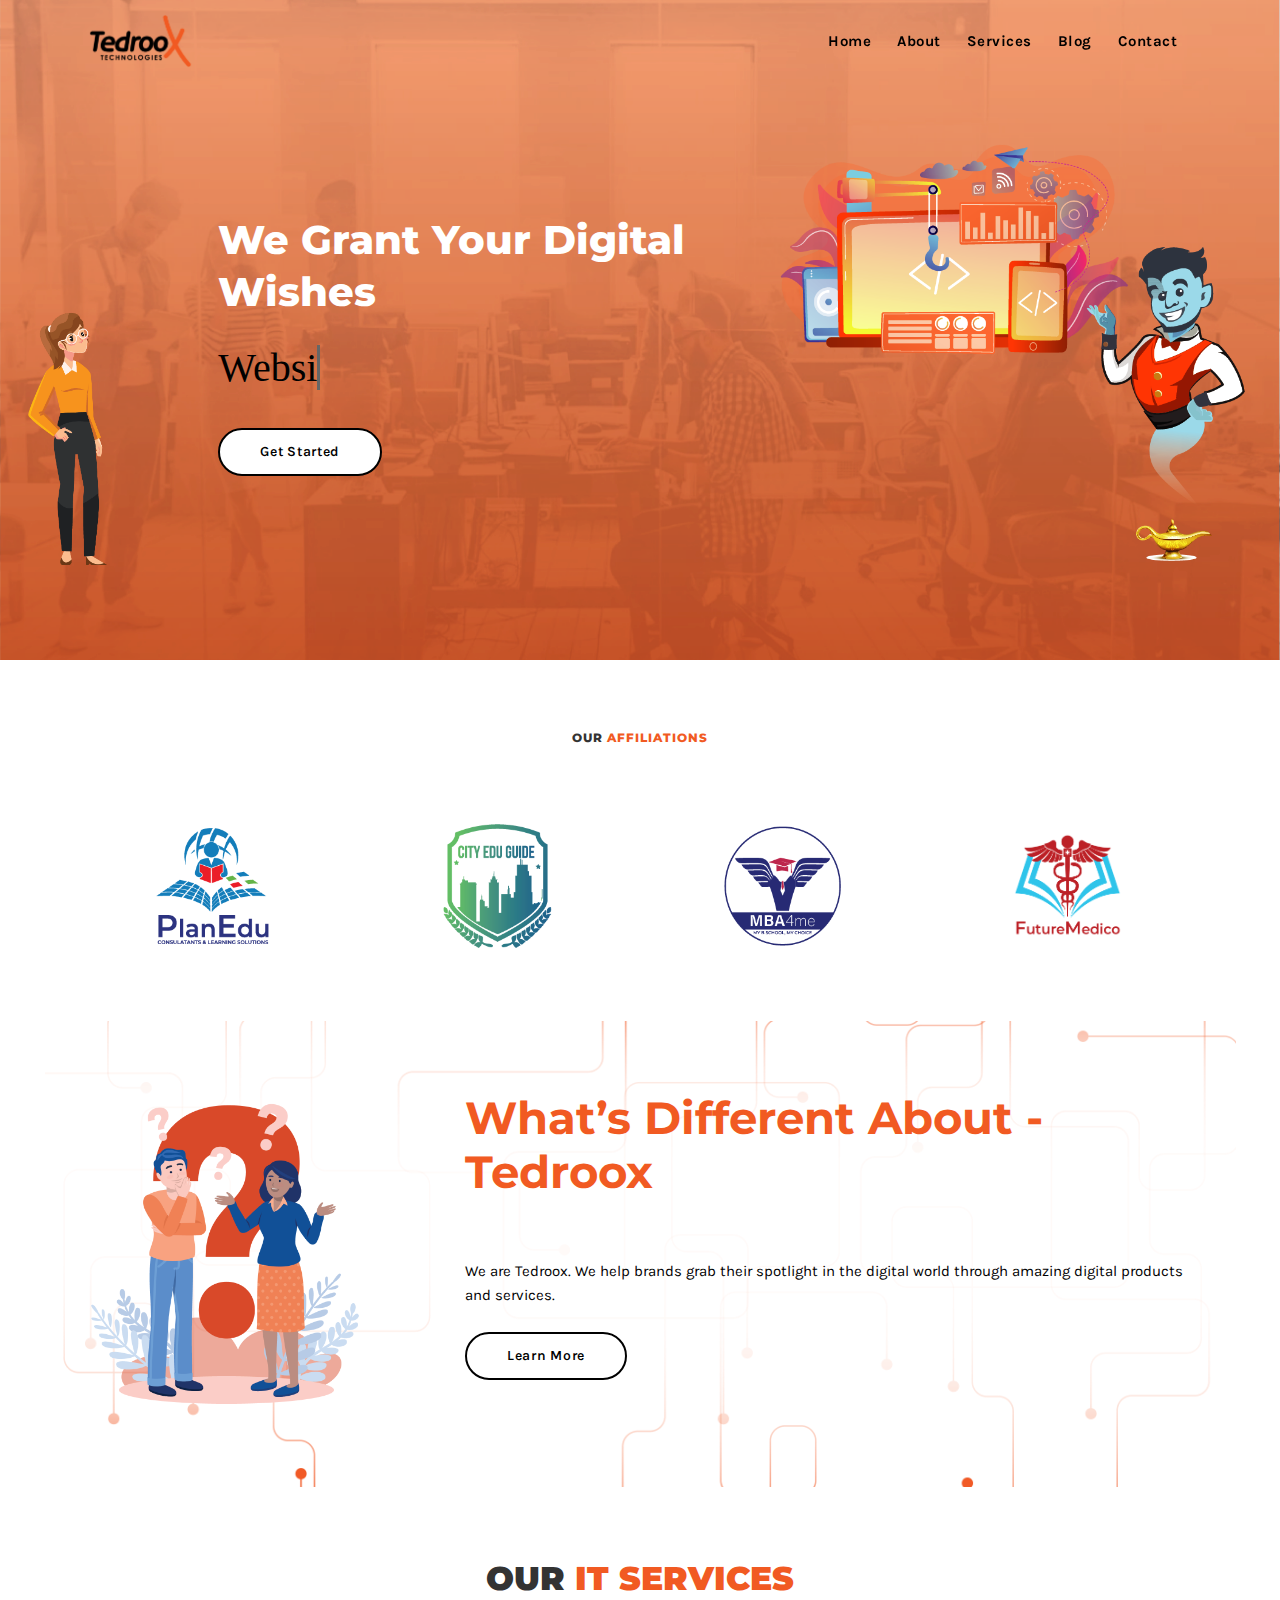
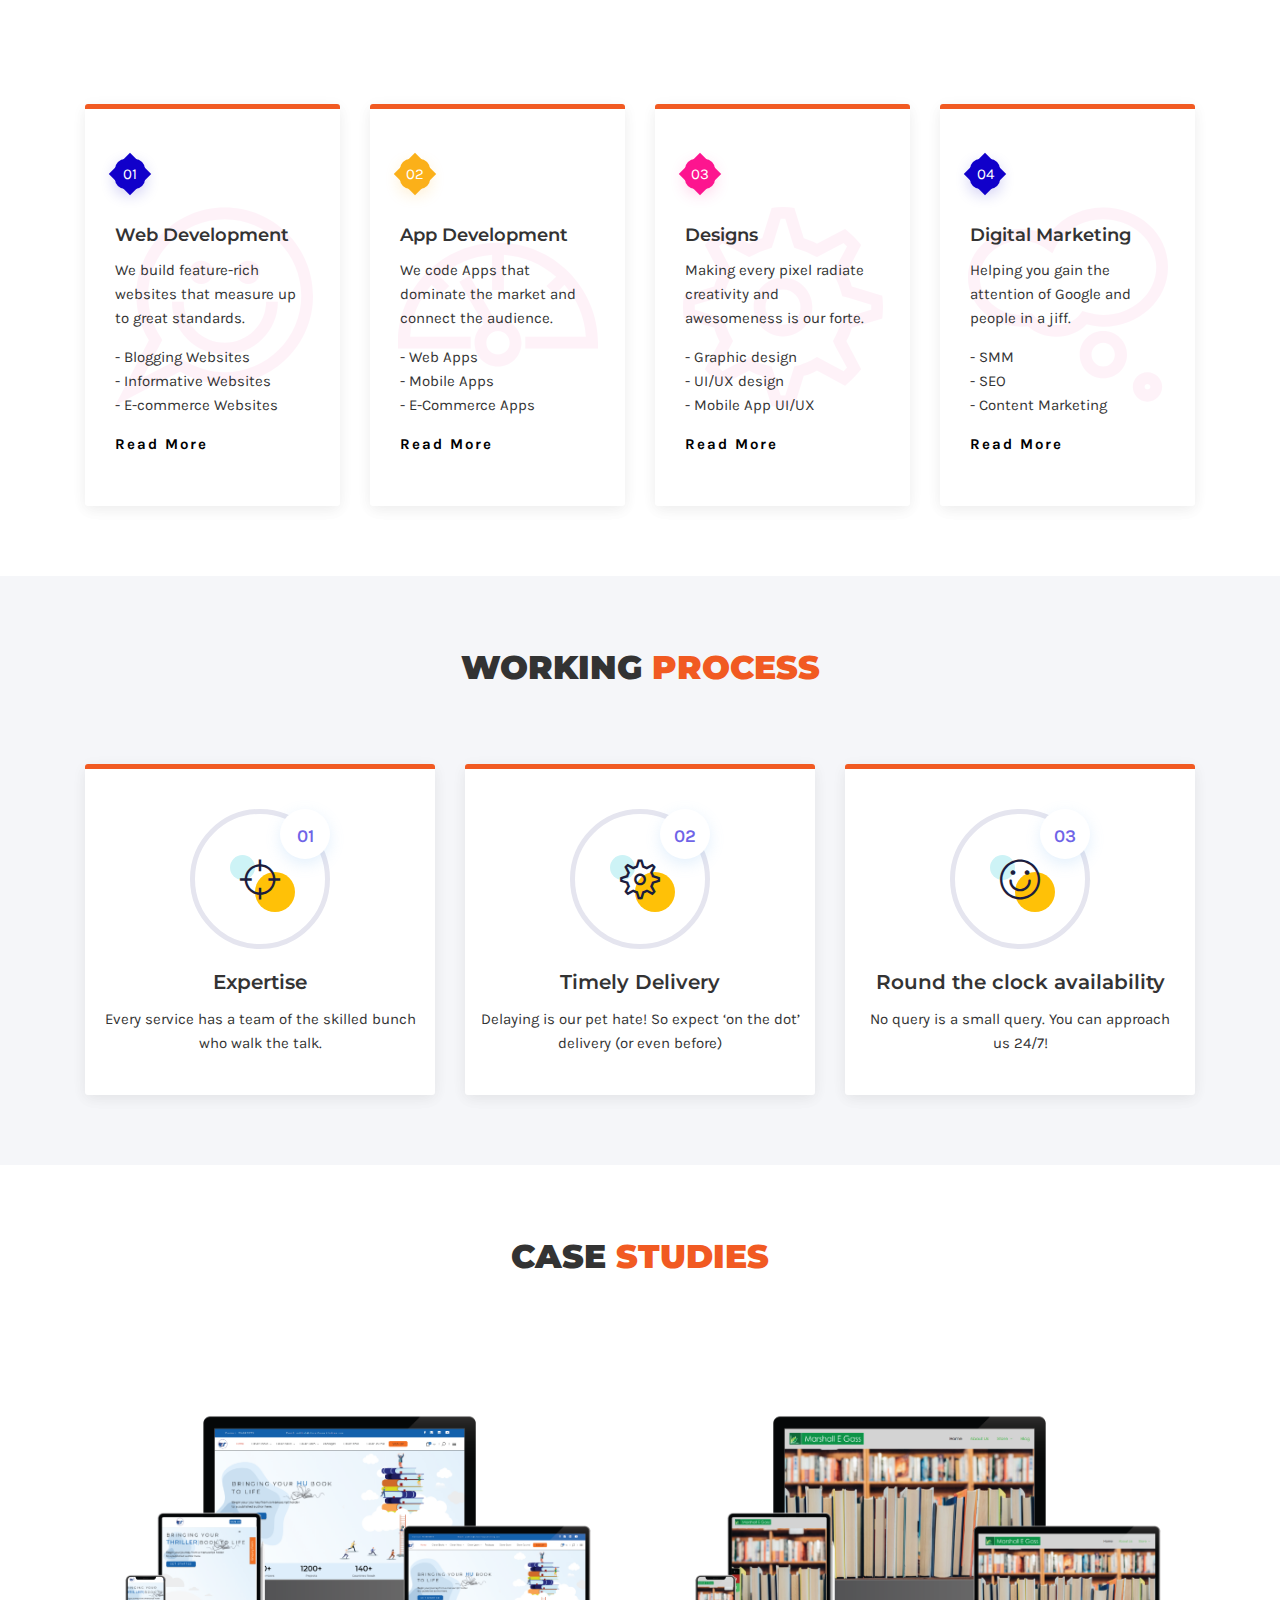
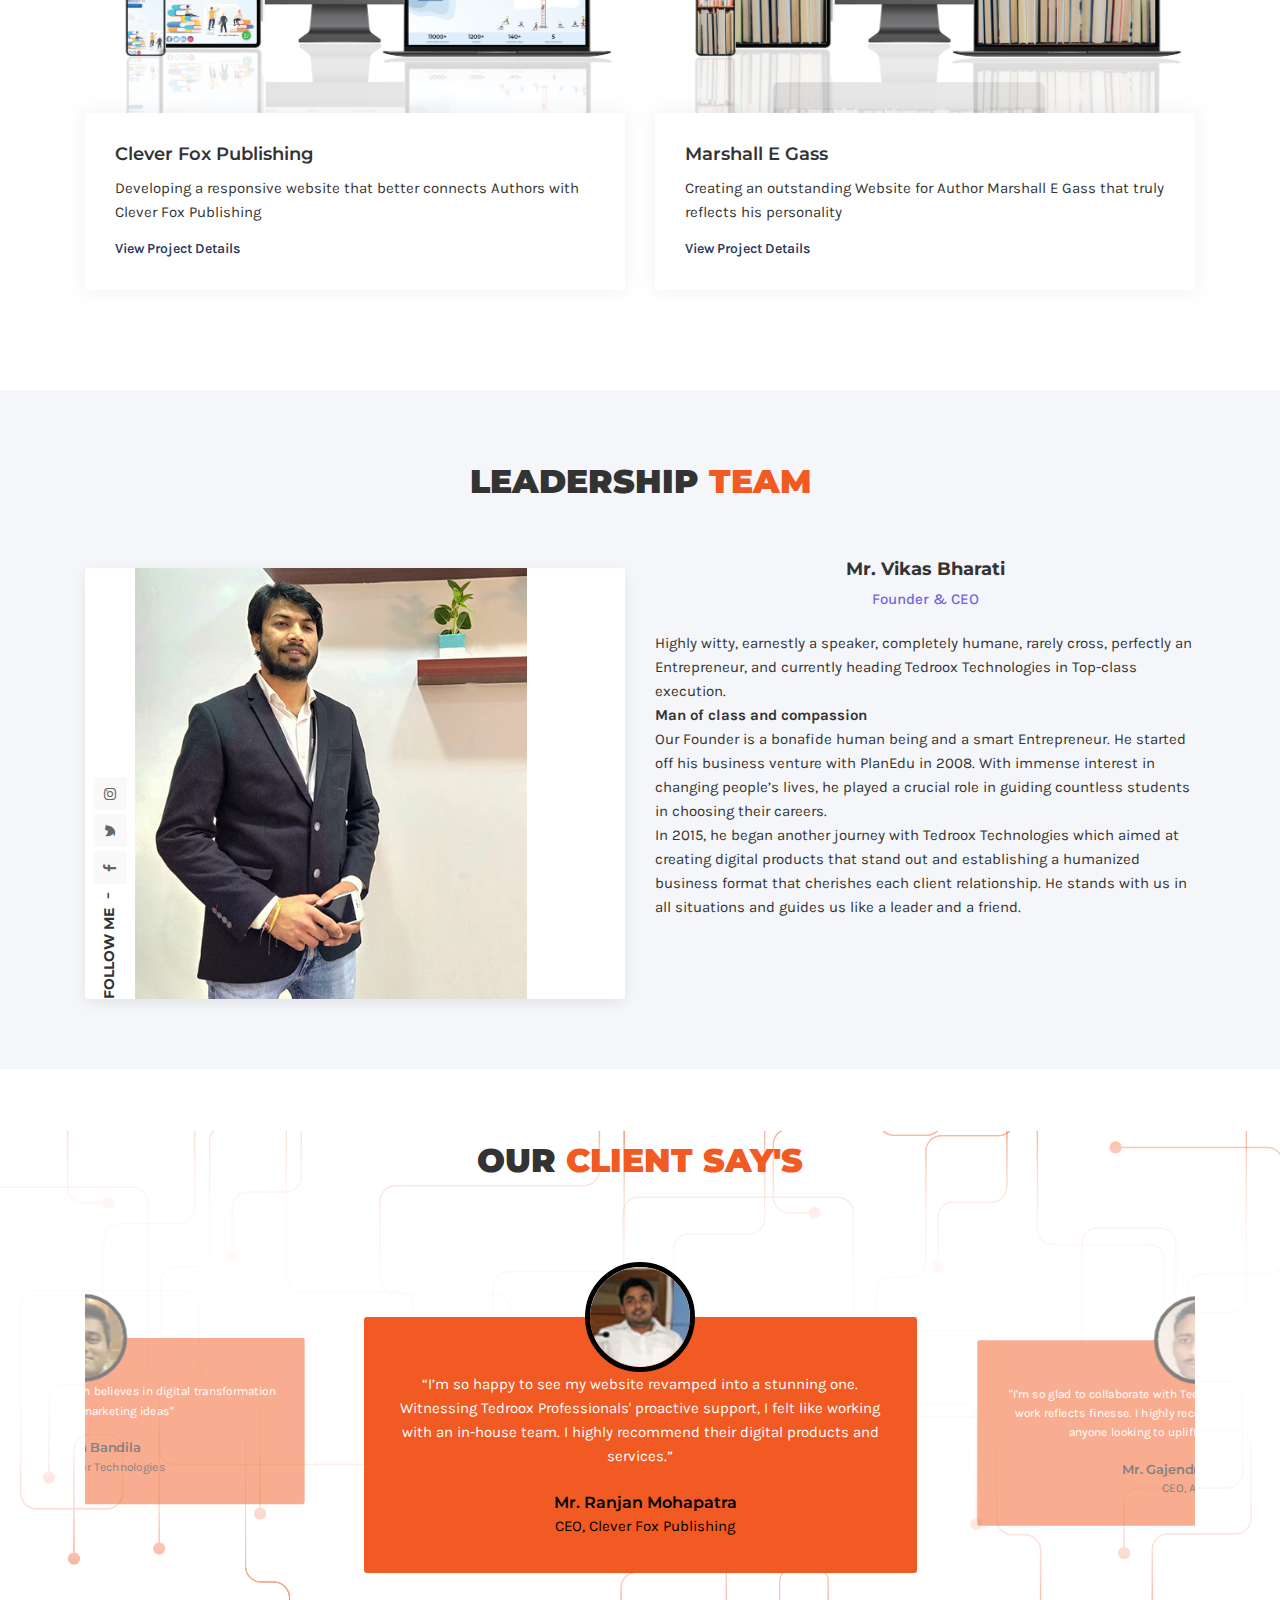
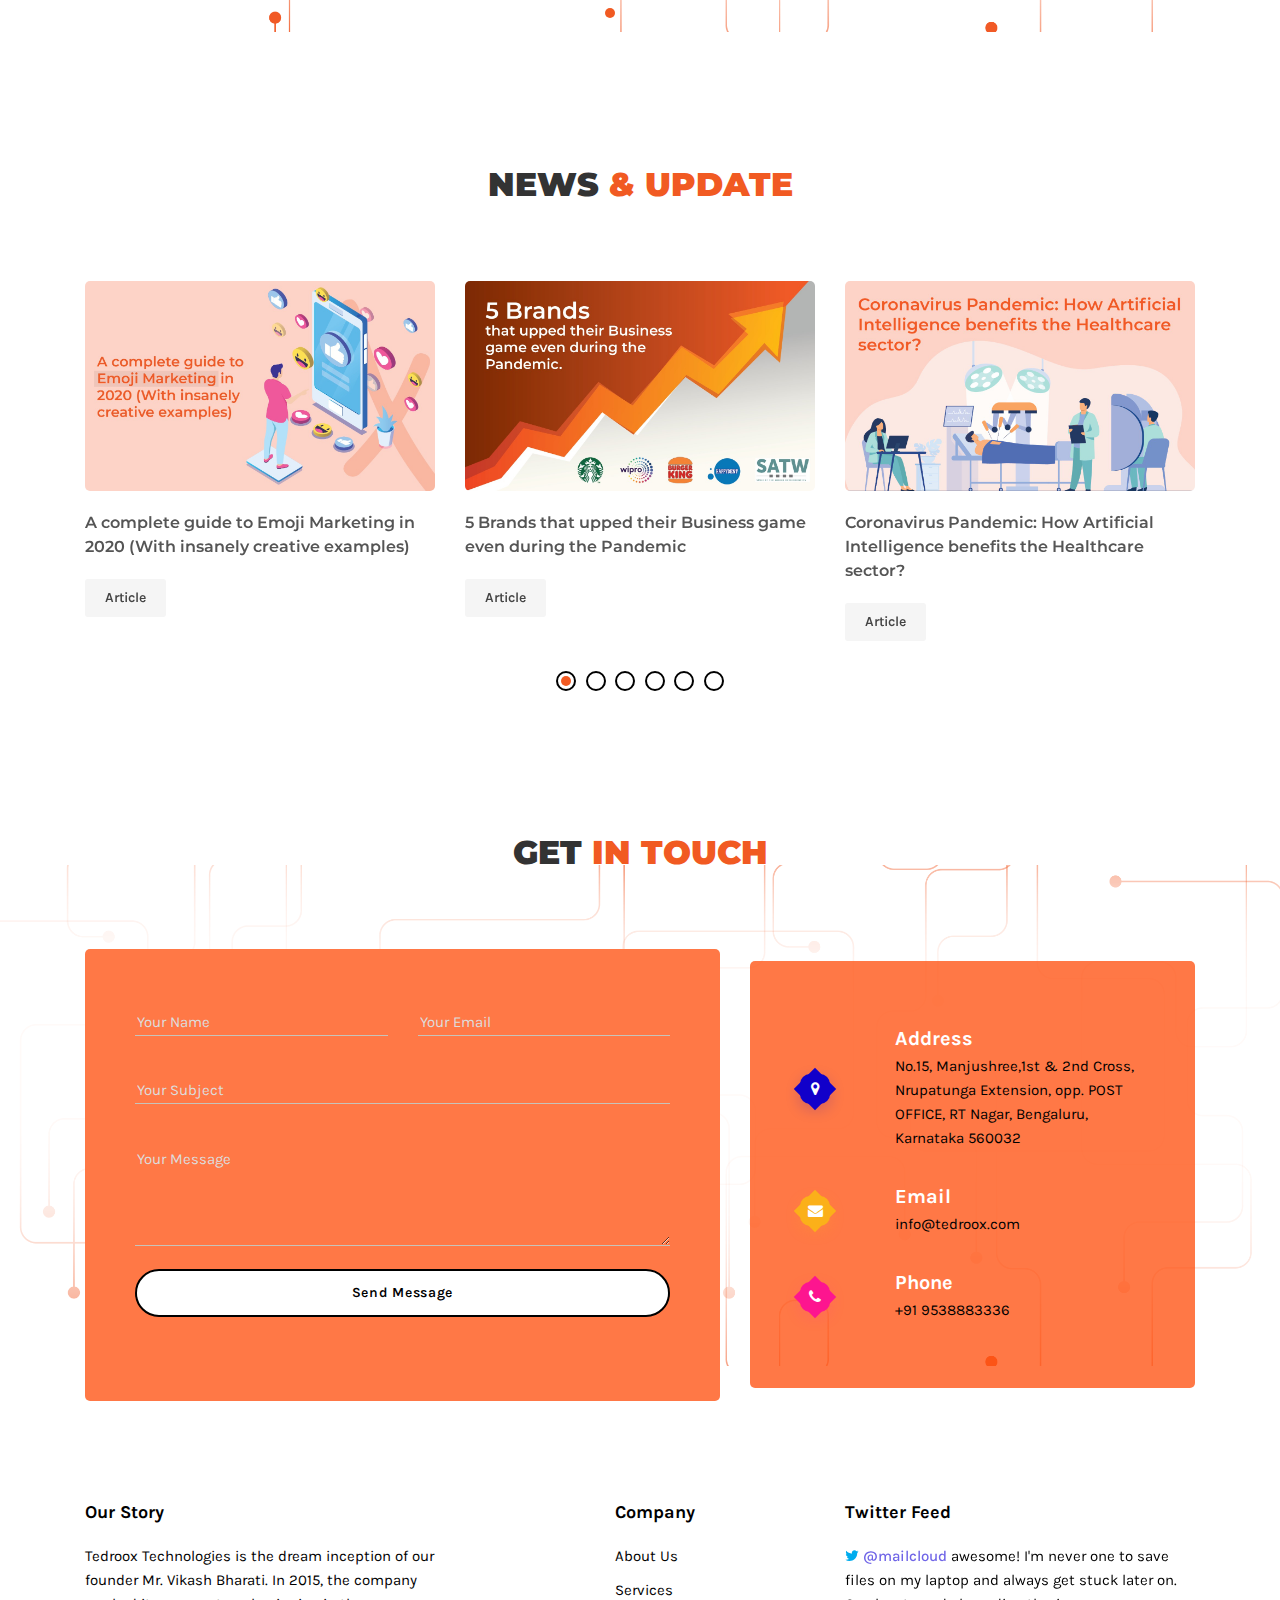
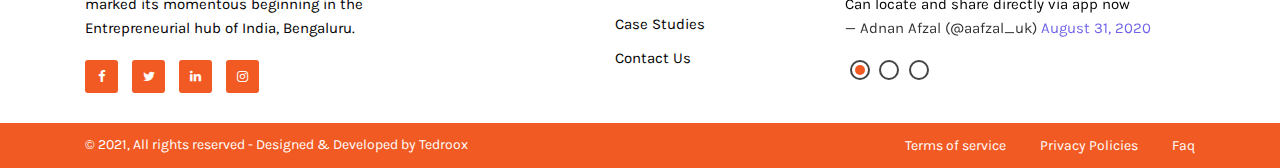
==== commit 524c307a: "final changes" ====
--- a/index.html
+++ b/index.html
@@ -38,7 +38,7 @@
 	<!-- Navbar Start -->
 	<nav class="navbar navbar-b navbar-trans navbar-expand-md fixed-top" id="mainNav">
 		<div class="container">
-			<img class="navbar-brand js-scroll" href="index.html" src="assets/img/Tedroox_logo (2).png" width="10%">
+			<img class="navbar-brand js-scroll" href="index.html" src="assets/img/Tedroox_logo.png" width="10%">
 			<button class="navbar-toggler collapsed" type="button" data-toggle="collapse" data-target="#navbarDefault" aria-controls="navbarDefault" aria-expanded="false" aria-label="Toggle navigation"> <span></span> <span1></span> <span></span> </button>
 			<div class="navbar-collapse collapse justify-content-end" id="navbarDefault">
 				<ul class="navbar-nav">
@@ -87,32 +87,27 @@
 	<section class="partner-area section-padding">
 		<div class="container">
 			<div class="section-title">
-				<h2>TRUSTED <span class="color-text">PARTNERS</span></h2>
+				<h2>OUR <span class="color-text">AFFILIATIONS</span></h2>
 			</div>
 			<div class="row">
 				<div class="col-lg-3 col-md-4">
 					<div class="partner-item">
-						<img src="assets/img/partner/planedu.png" width="130" height="130">
+						<img src="assets/img/partner/planedu.png" width="130" height="130" class="image-wrapper">
 					</div>
 				</div>
 				<div class="col-lg-3 col-md-4">
 					<div class="partner-item">
-						<img src="assets/img/partner/cityedu.png" width="130" height="130">
+						<img src="assets/img/partner/cityedu.png" width="130" height="130" class="image-wrapper">
 					</div>
 				</div>
 				<div class="col-lg-3 col-md-4">
 					<div class="partner-item">
-						<img src="assets/img/partner/mba4me.png" width="130" height="130">
+						<img src="assets/img/partner/mba4me.png" width="130" height="130" class="image-wrapper">
 					</div>
 				</div>
 				<div class="col-lg-3 col-md-4">
 					<div class="partner-item">
-						<img src="assets/img/partner/planedu.png" width="130" height="130">
-					</div>
-				</div>
-				<div class="col-lg-3 col-md-4">
-					<div class="partner-item">
-						<img src="assets/img/partner/planedu.png" width="130" height="130">
+						<img src="assets/img/partner/future.png" width="130" height="130" class="image-wrapper">
 					</div>
 				</div>
 			</div>
@@ -163,7 +158,7 @@
                                 <li>- Informative Websites</li>
                                 <li>- E-commerce Websites</li>
                             </ul>
-							<a href="#" class="services-link-btn">Read More</a>
+							<a href="web.html" class="services-link-btn">Read More</a>
 						</div>
 						<div class="back-icon"><i class="ti-comments-smiley"></i></div>
 					</div>
@@ -211,7 +206,7 @@
                                 <li>- SEO</li>
                                 <li>- Content Marketing</li>
                             </ul>
-							<a href="service3.html" class="services-link-btn">Read More</a>
+							<a href="digital.html" class="services-link-btn">Read More</a>
 						</div>
 						<div class="back-icon"><i class="ti-thought"></i></div>
 					</div>
@@ -319,7 +314,7 @@
 				</div>
 				<div class="col-lg-6 col-md-6">
 					<div class="single-team-box">
-						<div class="team-image"> <img src="assets/img/team/team-3.jpg" width="80%" alt="team" />
+						<div class="team-image"> <img src="assets/img/team/team-3.png" width="80%" alt="team" />
 							<div class="team-side-info">
                                 <h4>Follow Me</h4>
 								<div class="team-social-icon"> <a href="#"><i class="fa fa-facebook-f"></i></a> <a href="#"><i class="fa fa-twitter"></i></a> <a href="#"><i class="fa fa-instagram"></i></a> </div>
@@ -471,7 +466,7 @@
 	<!-- Blog Section End -->
 	
 	<!-- Contact Section Start -->
-	<section id="contact" class="contact-area section-padding">
+	<section id="contact" class="section-padding abg1">
 		<div class="container">
 			<div class="row">
 				<div class="col-md-12 section-title">
@@ -484,7 +479,7 @@
 							<div class="controls">
 								<div class="row">
 									<div class="col-lg-6 col-md-12">
-										<div class="form-group has-error has-danger">
+										<div class="form-group input has-error has-danger">
 											<input id="form_name" type="text" name="name" placeholder="Your Name" required="required" /> </div>
 									</div>
 									<div class="col-lg-6 col-md-12">
@@ -537,10 +532,10 @@
 							<h3 class="footer-logo">Our Story</h3>
 							<p>Tedroox Technologies is the dream inception of our founder Mr. Vikash Bharati. In 2015, the company marked its momentous beginning in the Entrepreneurial hub of India, Bengaluru. </p>
 							<ul class="footer-social-icon">
-								<li> <a href="#"><i class="fa fa-facebook facebook"></i></a> </li>
-								<li> <a href="#"><i class="fa fa-twitter twitter"></i></a> </li>
-								<li> <a href="#"><i class="fa fa-linkedin linkedin"></i></a> </li>
-								<li> <a href="#"><i class="fa fa-youtube youtube"></i></a> </li>
+								<li> <a href="https://www.facebook.com/tedrooxtech/"><i class="fa fa-facebook facebook"></i></a> </li>
+								<li> <a href="https://twitter.com/tedroo_x"><i class="fa fa-twitter twitter"></i></a> </li>
+								<li> <a href="https://www.linkedin.com/company/tedroox-technologies"><i class="fa fa-linkedin linkedin"></i></a> </li>
+								<li> <a href="https://instagram.com/tedroo_x?utm_medium=copy_link"><i class="fa fa-instagram instagram"></i></a> </li>
 							</ul>
 						</div>
 					</div>
@@ -589,8 +584,8 @@
 					<div class="col-md-6">
 						<div class="footer-bottom-nav">
 							<ul>
-								<li> <a href="#">Terms of service</a> </li>
-								<li> <a href="#">Privacy Policies</a> </li>
+								<li> <a href="terms & conditions.html">Terms of service</a> </li>
+								<li> <a href="privacy.html">Privacy Policies</a> </li>
 								<li> <a href="#">Faq</a> </li>
 							</ul>
 						</div>
--- a/assets/css/style.css
+++ b/assets/css/style.css
@@ -819,6 +819,13 @@
     background-size: contain;
     background-position: center center; 
 }
+.story {
+    background: url("../img/about/story1.png");
+    background-repeat: no-repeat;
+    background-size: cover;
+    background-position: center center; 
+    padding-bottom: 100px;
+}
 .about-info h2 {
     font-weight: 700;
     font-size: 45px;
@@ -827,7 +834,7 @@
     margin-bottom: 10px;
 }
 .about-info p {
-    margin-top: 20px;
+    margin-top: 60px;
     color: #000;
 }
 .about-info .btn {
@@ -1583,12 +1590,11 @@
 /**************************************
  * 14. Contact Section Style
  *************************************/
-.contact-area {
-    background: #051242;
-    background-image: url(../img/bg-shape.png);
+.abg1 {
+    background: url("../img/about/clientbg.png");
     background-repeat: no-repeat;
-    background-size: cover;
-    background-position: center center;
+    background-size: contain;
+    background-position: center center; 
 }
 .contact-area .section-title h2 {
     font-weight: 900;
@@ -1598,7 +1604,7 @@
     color: #fff;
 }
 .contact-info {
-    background: rgba(0, 0, 0, 0.1);
+    background: #FF5212C7;
     border-radius: 5px;
     padding: 66px 50px;
 }
@@ -1611,7 +1617,7 @@
 .contact-info ul li {
     position: relative;
     padding-left: 95px;
-    color: #cecece;
+    color: #000;
     margin-bottom: 35px;
 }
 .contact-info ul li:last-child {
@@ -1654,14 +1660,14 @@
     font-weight: 700;
 }
 .contact-info ul li a {
-    color: #cecece;
+    color: #000;
     display: block;
 }
 
 .contact-form-box {
-    background: rgba(0, 0, 0, 0.15);
+    background: #FF7846;
     border-radius: 5px;
-    padding: 35px 50px;
+    padding: 60px 50px;
 }
 .contact-area .form input,
 .contact-area .form textarea {
@@ -1685,12 +1691,20 @@
 	margin: 0;
 }
 
-.form-group {
+.form-group input{
+    width: 100%;
+    border-bottom: 1px solid #c7c3ba;
 	margin-bottom: 25px;
+        overflow: visible;
+    background: #FF7846;
 }
 
 button, input, textarea {
-	color: #505050;
+    width: 100%;
+	    border-style: none;
+    color: #505050;
+    background: #ff7846;
+    border-bottom: 1px solid #c7c3ba;
 }
 
 button, input, textarea:focus {
@@ -1816,6 +1830,7 @@
 }
 /**************************************
  * About Page start
+    first section
  *************************************/
 .about {
     background: #f5f6f9;
@@ -2151,23 +2166,24 @@
 
 /**************************************
  * Service section starts
+    Digital page
  *************************************/
- .ser-title {
+ .dig-title {
     text-align: center;
     margin-bottom: 15px;
     padding: 0 0 50px 0;
  }
- .ser-title h2 {
+ .dig-title h2 {
     font-weight: 900;
     text-transform: capitalize;
     font-size: 33px;
     line-height: 1.3;
     color: #333;
 }
- .ser{
+ .dig{
     text-align: center;
  }
- .servicehead {
+ .digitalhead {
     font-weight: 600;
     font-size: 25px;
     color: #F15A22;;
@@ -2193,4 +2209,92 @@
     background: #FFE9C5;
     padding: 30px;
     margin: 20px;
- }+ }
+
+ /**************************************
+ * Web page
+ *************************************/
+ .web {
+    border: 5px solid #F87A4C;
+    width: 70%;
+    display: block;
+  margin-left: auto;
+  margin-right: auto;
+}
+ .web-title {
+    font-weight: 600;
+    font-size: 20px;
+    color: #333;
+    text-align: center;
+ }
+  .webc{
+    text-align: center;
+ }
+ .webw {
+    margin: 50px 0;
+ }
+ .image-wrapper{
+    display: block;
+  margin-left: auto;
+  margin-right: auto;
+  width: 50%;
+ }
+ .image-wrapper1{
+    display: block;
+  margin-left: auto;
+  margin-right: auto;
+ }
+
+
+ .bgc {
+    background-color: #F7F7F7;
+ }
+ /* Style the tab */
+.tab {
+  overflow: hidden;
+  border: 1px solid #ccc;
+  background-color: #f1f1f1;
+}
+.web-tab {
+    max-width: 50%;
+ }
+
+/* Style the buttons inside the tab */
+.tab button {
+  background-color: inherit;
+  float: left;
+  border: none;
+  outline: none;
+  cursor: pointer;
+  padding: 14px 16px;
+  transition: 0.3s;
+  font-size: 17px;
+}
+.wrapper .tabs ul li.active {
+    border-top: 6px solid #f15a22;
+    margin-top: -15px;
+    background: #fff;
+    color: #f15a22;
+    padding-top: 9px;
+}
+
+/* Change background color of buttons on hover */
+.tab button:hover {
+  background-color: #ddd;
+}
+
+/* Create an active/current tablink class */
+.tab button.active {
+  background-color: #ccc;
+}
+
+/* Style the tab content */
+.tabcontent {
+  display: none;
+  padding: 6px 12px;
+  border: 1px solid #ccc;
+  border-top: none;
+}
+ hr {
+    border-color: #F15A22;
+}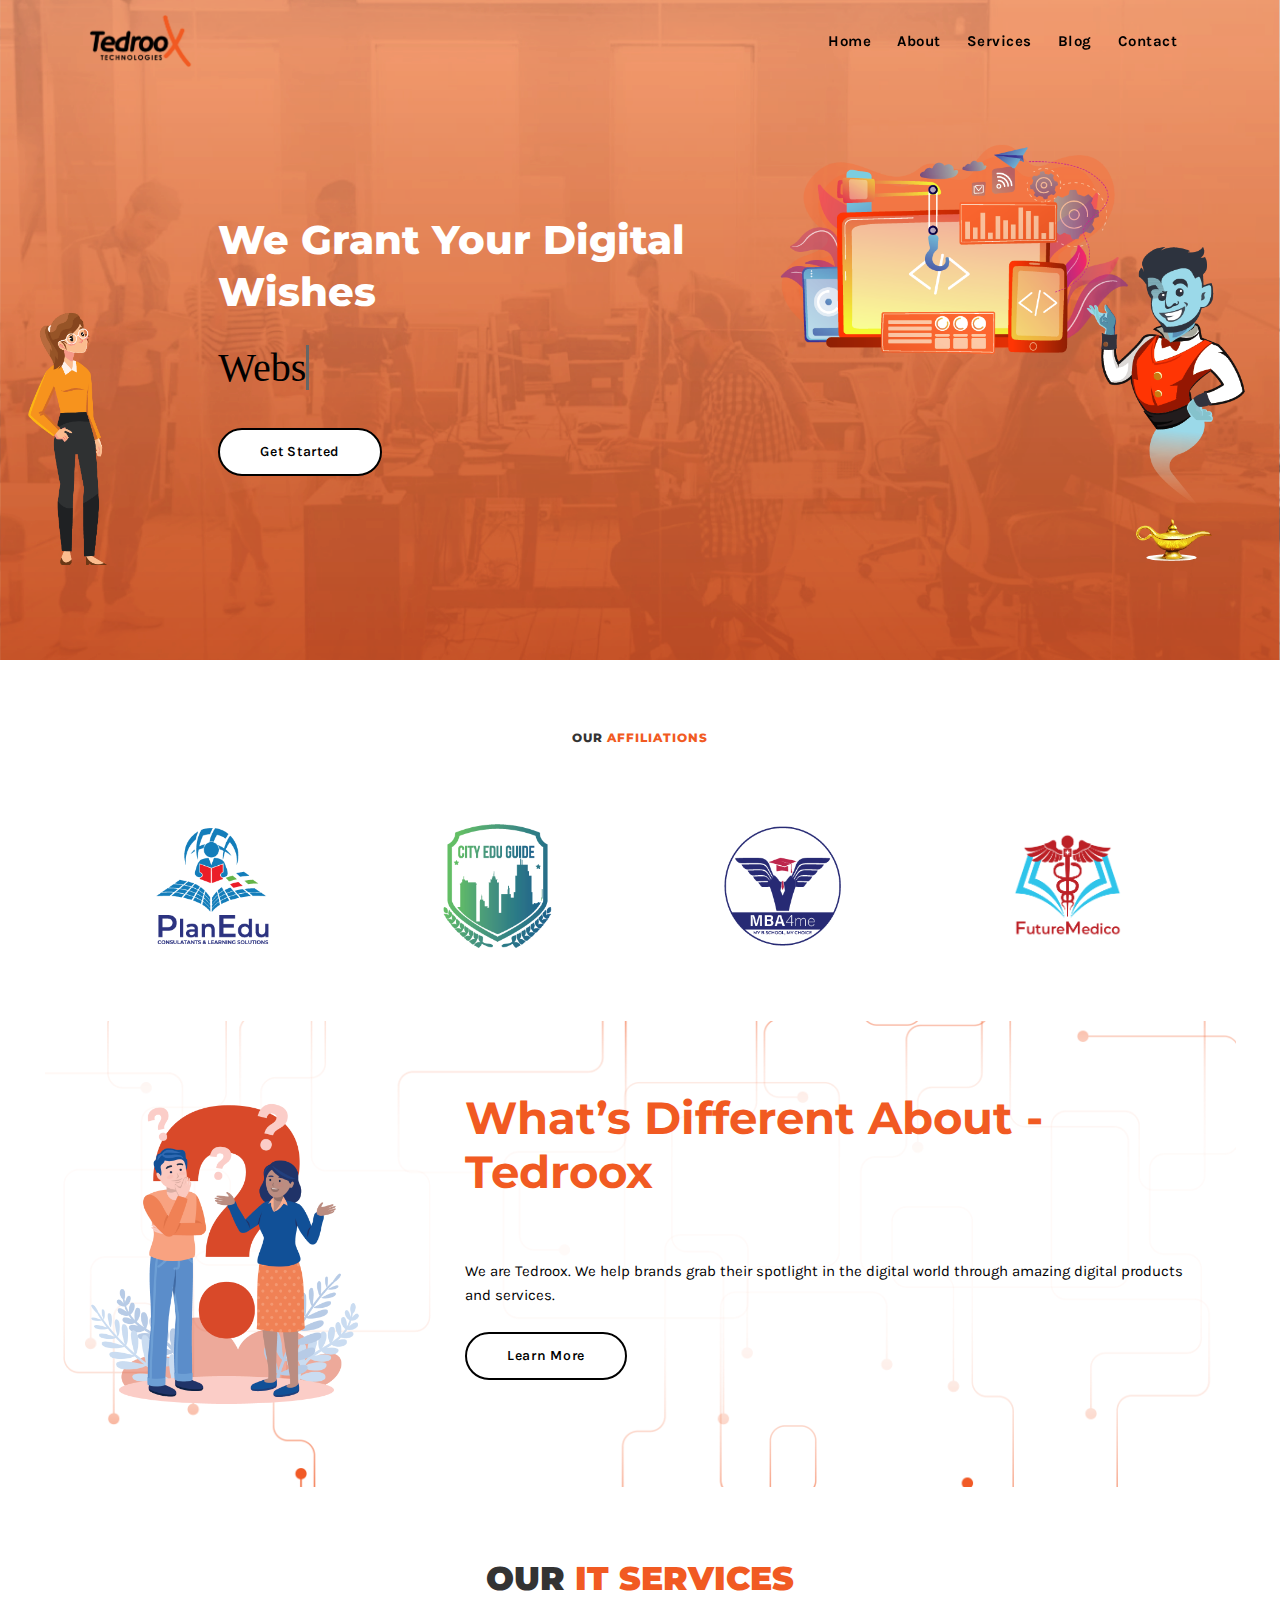
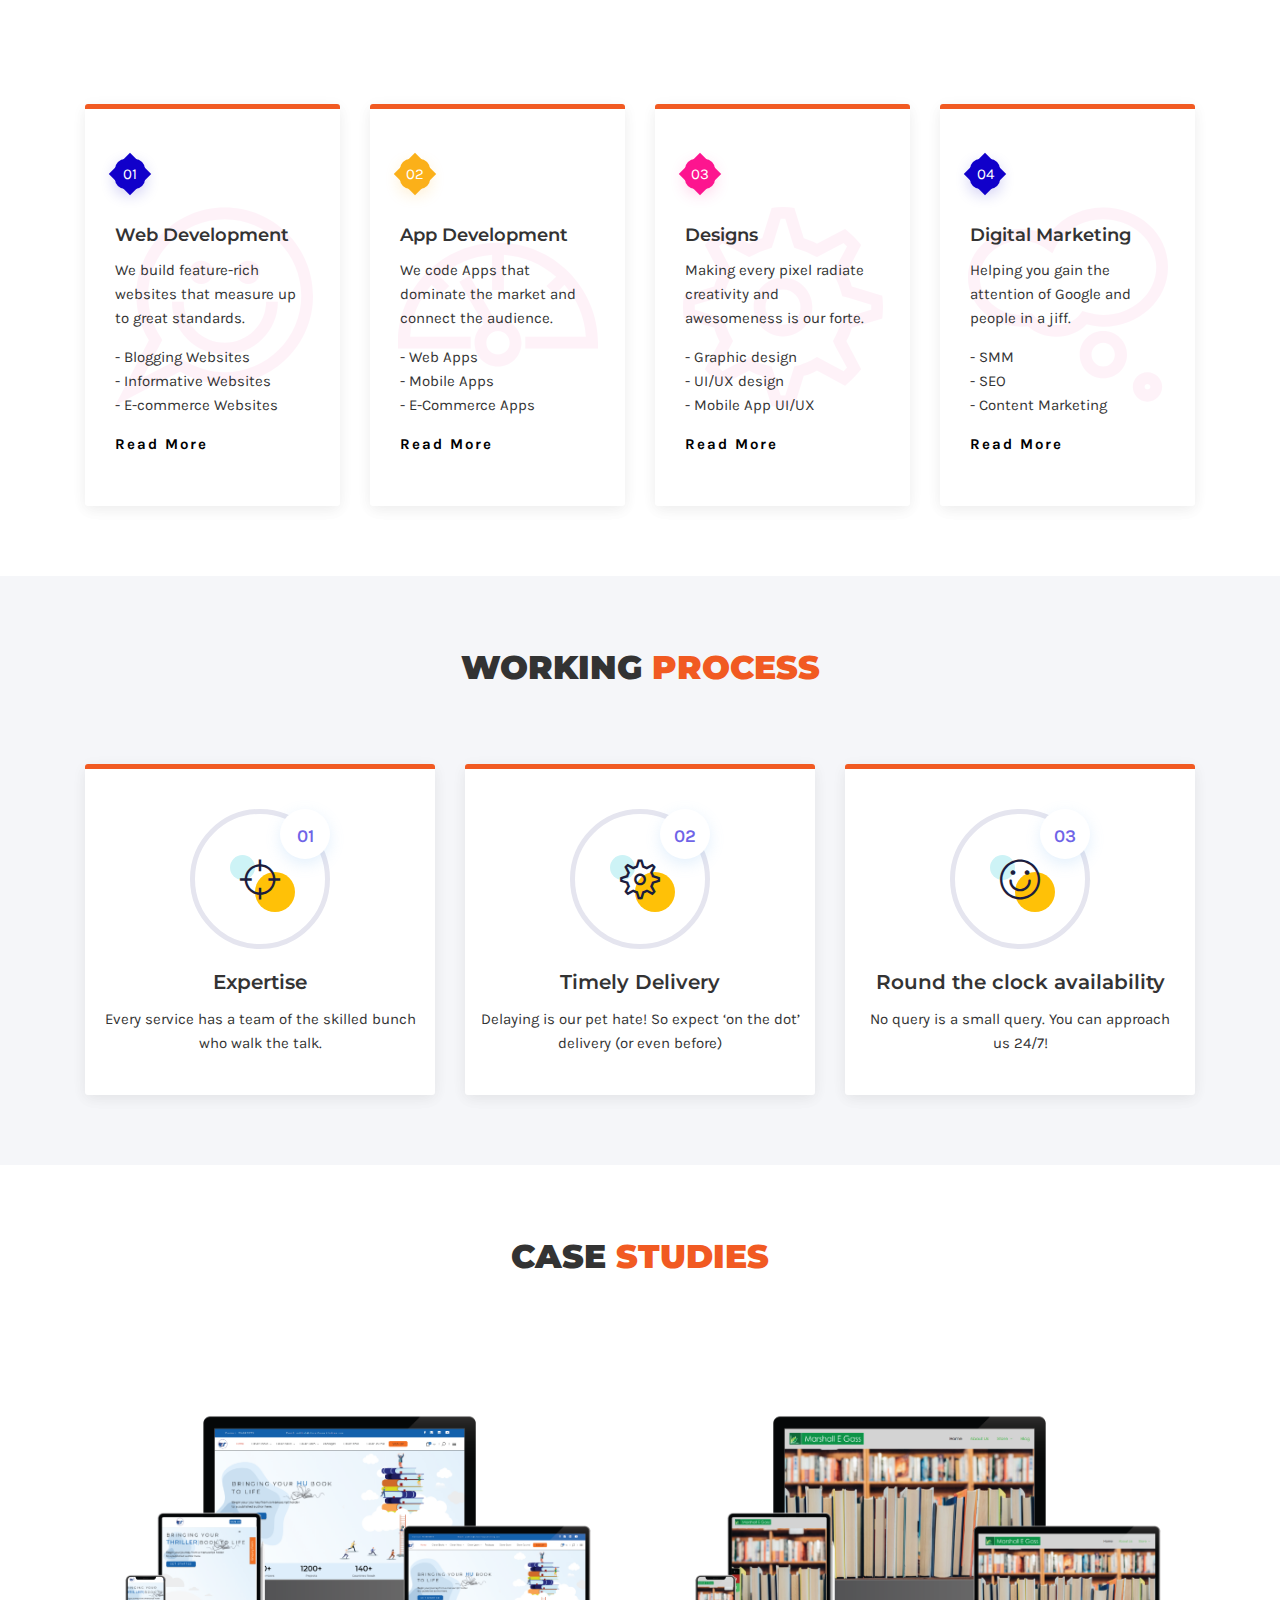
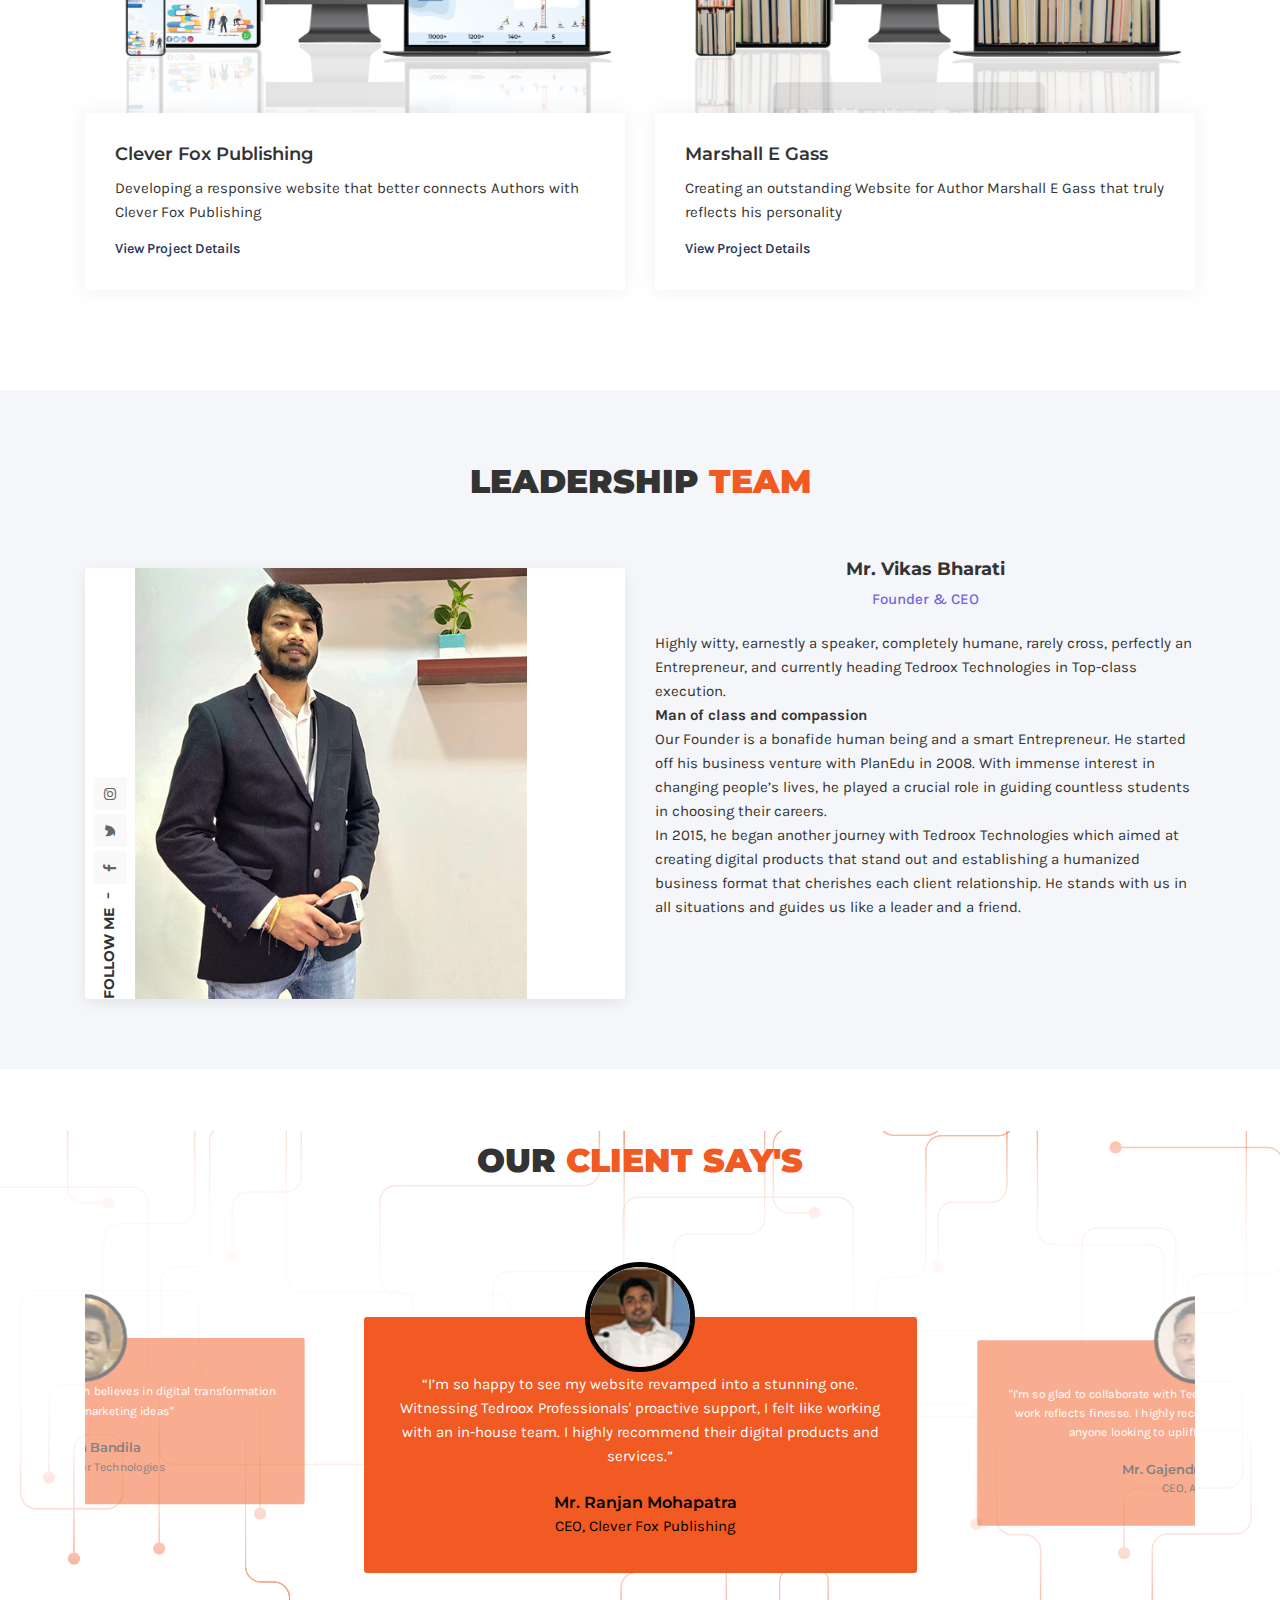
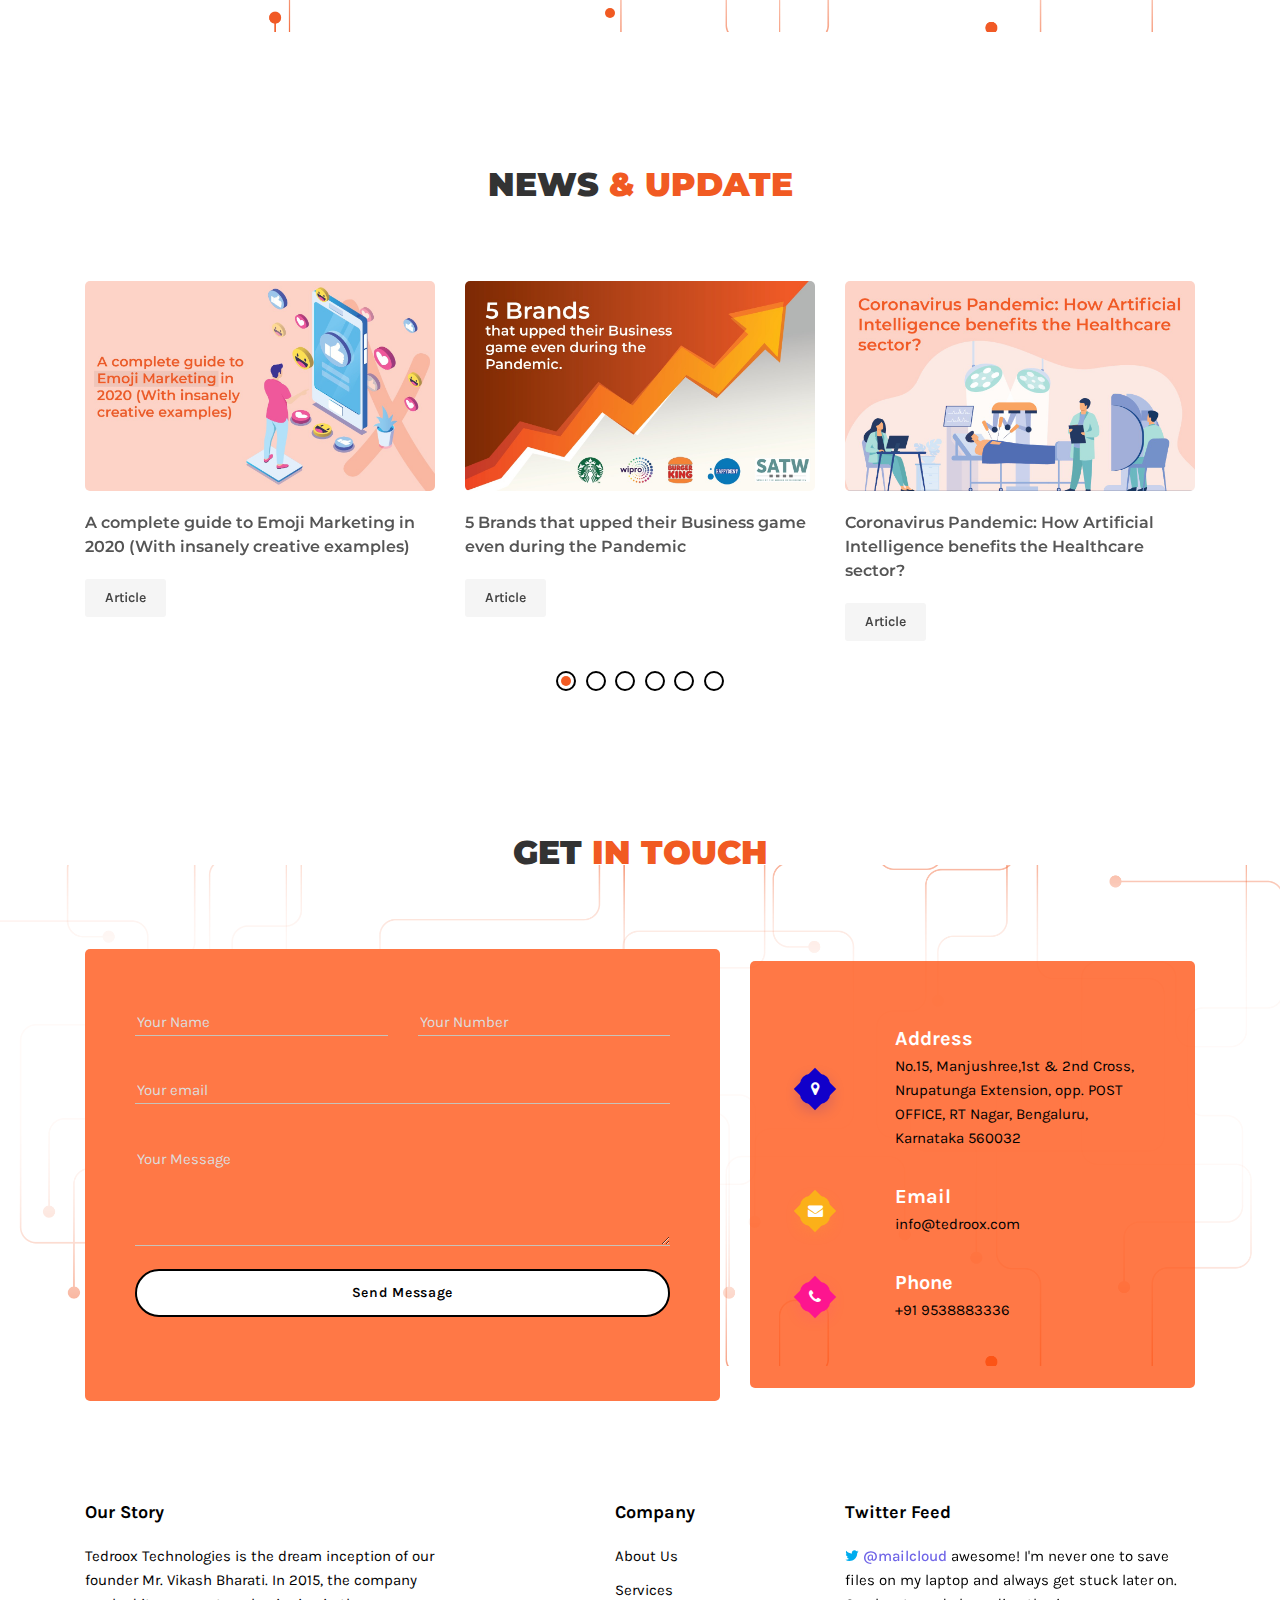
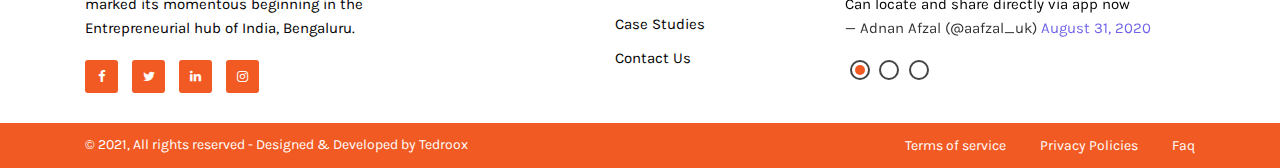
==== commit 566ddd68: "javascript changes" ====
--- a/index.html
+++ b/index.html
@@ -44,7 +44,7 @@
 				<ul class="navbar-nav">
 					<li class="nav-item"><a class="nav-link js-scroll active" href="#home">Home</a></li>
 					<li class="nav-item"><a class="nav-link js-scroll" href="#about">About</a></li>
-					<li class="nav-item"><a class="nav-link js-scroll" href="#services">Services</a></li>
+					<li class="nav-item"><a class="nav-link js-scroll"id="serv" href="#services">Services</a></li>
 					<li class="nav-item"><a class="nav-link js-scroll" href="#blog">Blog</a></li>
 					<li class="nav-item"><a class="nav-link js-scroll" href="#contact">Contact</a></li>
 				</ul>
@@ -57,12 +57,12 @@
 	<header id="home" class="home-area hero-equal-height section-padding overflow-hidden d-flex align-items-center">
 		<div>
 			<div class="row align-items-center">
-				<div class="col-lg-2 col-md-12">
+				<div class="col-lg-2 col-sm-2 mbi">
 					<div>
 						<img src="assets/img/trail1.png" width="75%">
 					</div>
 				</div>
-				<div class="col-lg-5 col-md-12">
+				<div class="col-lg-5 col-sm-4">
 					<div class="text-left home-content z-index position-relative">
 						<h1>We grant your digital wishes</h1>
 						<p>
@@ -74,7 +74,7 @@
 						<a href="#services" class="button" data-text="More About us"><span>Get Started</span></a>
 					</div>
 				</div>
-				<div class="col-lg-5 col-md-12">
+				<div class="col-lg-5 col-sm-4">
 				<div>
 					<img src="assets/img/trail.png">
 				</div>
@@ -484,11 +484,11 @@
 									</div>
 									<div class="col-lg-6 col-md-12">
 										<div class="form-group has-error has-danger">
-											<input id="form_email" type="email" name="email" placeholder="Your Email" required="required" /> </div>
+											<input id="form_number" type="number" name="number" placeholder="Your Number" required="required" /> </div>
 									</div>
 									<div class="col-lg-12 col-md-12">
 										<div class="form-group has-error has-danger">
-											<input id="form_subject" type="text" name="subject" placeholder="Your Subject" required="required" /> </div>
+											<input id="form_email" type="email" name="emial" placeholder="Your email" required="required" /> </div>
 									</div>
 									<div class="col-md-12">
 										<div class="form-group">
--- a/assets/css/style.css
+++ b/assets/css/style.css
@@ -743,6 +743,17 @@
 .home-content .iq-waves .wave-3 {
 	-webkit-animation-delay: 2s;
 	animation-delay: 2s;
+}
+
+@media screen and (max-width: 600px) {
+  .mbi {
+    visibility: hidden;
+    clear: both;
+    float: left;
+    margin: 10px auto 5px 20px;
+    width: 28%;
+    display: none;
+  }
 }
 @-webkit-keyframes waves {
 	0% {
